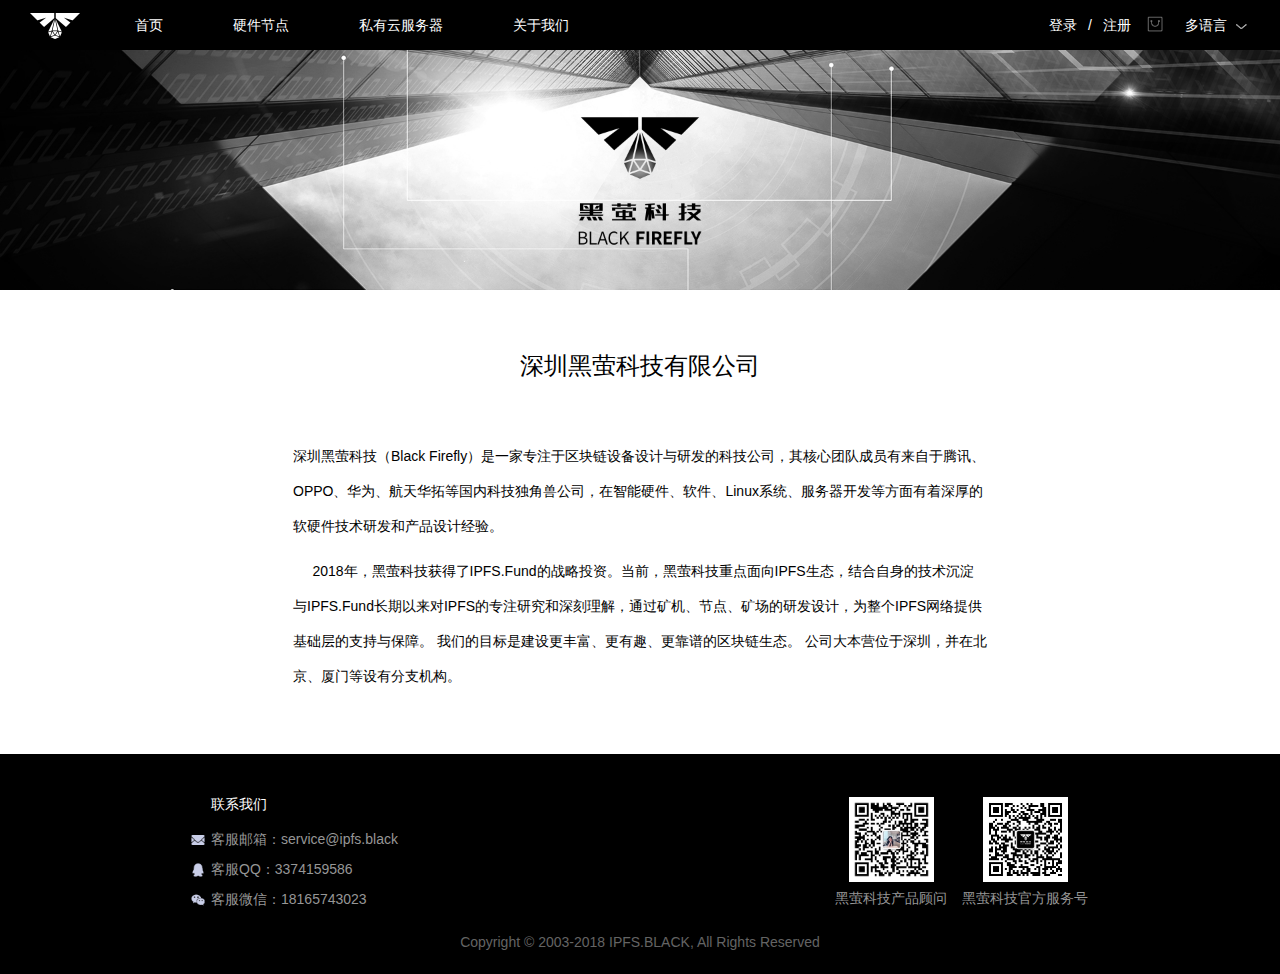
==== aboutus.html @ e0d04f0c "改名字" ====
﻿<!DOCTYPE html>
<html>
<head>
    <meta http-equiv="Content-Type" content="text/html; charset=utf-8" />
    <meta charset="utf-8" />
    <meta name="viewport" content="width=device-width, initial-scale=1.0">
    <title>黑萤科技官方网站-黑萤矿机_家用ipfs矿机_黑萤矿池云节点</title>
    <meta name="description" content="黑萤科技主营黑萤矿机,一款家用ipfs挖矿设备,回本最快的ipfs家用矿机,更有收益更高效率更快的黑萤矿池云节点。" />
    <meta name="keywords" content="家用ipfs矿机,黑萤矿机矿池云节点,黑萤科技" />
    <script src="/msite.baidu.com/sdk/c.js?appid=1606493384976605"></script>
    <link rel="canonical" href="http://172.31.35.167:81/heiyingkeji" />
    <link href="Content/css/style.css" rel="stylesheet" />
    <link href="Content/js/layui/css/layui.css" rel="stylesheet" />
    <script src="Content/js/jquery-1.11.0.min.js"></script>
    <script src="Content/js/jquery.SuperSlide.2.1.2.js"></script>
    <script src="Content/js/common.js"></script>
    <script src="Content/js/layui/lay/dest/layui.all.js"></script>
	<script src="Content/js/dict.js"></script>
</head>
<body>
    <div class="header">
    	
    </div>
    


<div class="banner">
    <img src="Content/img/about_new.jpg" width="100%" />
</div>
<div class="about">  
    <div class="title">深圳黑萤科技有限公司</div>
    <div class="text">
        <p>深圳黑萤科技（Black Firefly）是一家专注于区块链设备设计与研发的科技公司，其核心团队成员有来自于腾讯、OPPO、华为、航天华拓等国内科技独角兽公司，在智能硬件、软件、Linux系统、服务器开发等方面有着深厚的软硬件技术研发和产品设计经验。</p>
        <p style="margin-top:10px;">
            &nbsp;&nbsp;&nbsp;&nbsp; 2018年，黑萤科技获得了IPFS.Fund的战略投资。当前，黑萤科技重点面向IPFS生态，结合自身的技术沉淀与IPFS.Fund长期以来对IPFS的专注研究和深刻理解，通过矿机、节点、矿场的研发设计，为整个IPFS网络提供基础层的支持与保障。
            我们的目标是建设更丰富、更有趣、更靠谱的区块链生态。
            公司大本营位于深圳，并在北京、厦门等设有分支机构。
        </p>
    </div>
</div>


    <div class="footer">
        
    </div>
    
    <script>
    	$(function(){
        	$(".header").load("header.html");
        	$(".footer").load("footer.html");			
    	});
		window.onload = function() {
			$(".selected").removeClass("selected");
			$(".nav6").addClass("selected")
		}
	</script>

    <script>
        $(function () {
            //根據cookie切換語言種類
            if (getCookie("somoveLanguage") == "en") {
                var resultTop = setEnglish($(".header").html());
                $(".header").html(resultTop);
                $(".top-mg-ul").css("margin-left", "107px");
                $(".theme-register").css("width", "60px");
                $(".header .link ul li").css("margin-left", "28px");
                $(".nav-content-right").css("margin-right", "102px");
                $(".fixed_nva").css("left", "32px");

                var resultFooter = setEnglish($(".footer").html());
                $(".footer").html(resultFooter);
            }

            if (getCookie("somoveLanguage") == "tw") {
                var result = setFanti($(".header").html());
                $(".header").html(result);

                var resultFooter = setFanti($(".footer").html());
                $(".footer").html(resultFooter);
            }

            if (userId != null) {
                $('.top-mg-ul').hide();
                $('.top-mg-user').show();
                $('.top-mg-user .username').text(userName.substr(0,6));
            }

            //注册
            $('.btn-register').click(function () {
                var param = {};
                var account = $('#register_phone').val();
                var code = $('#register_code').val();
                if (account == '') {
                    layer.alert('请输入手机号/邮箱地址！', { icon: 2 });
                    return;
                }
                if (code == '') {
                    layer.alert('请输入验证码', { icon: 2 });
                    return;
                }
                var regMobile = /^1[23456789]\d{9}$/;
                var regEmail=/^[a-zA-Z0-9_.-]+@[a-zA-Z0-9-]+(\.[a-zA-Z0-9-]+)*\.[a-zA-Z0-9]{2,6}$/;
                var reg = /[@]/gi;
                if (reg.test(account)) {
                    if (!regEmail.test(account)) {
                        layer.alert('请输入正确的邮箱', { icon: 2 });
                        return;
                    }
                    param.phone = "";
                    param.email = account;
                } else {
                    if (!regMobile.test(account)) {
                        layer.alert('请输入正确的手机号', { icon: 2 });
                        return;
                    }
                    param.phone = account;
                    param.email = "";
                }

                param.code = code;
                $.ajax({
                    type: "POST",
                    url: "Account/Register",
                    data: param,
                    cache: false,
                    dataType: "json",
                    success: function (msg) {
                        if (msg.code == 0) {
                            window.location.reload();
                        }
                        else {
                            alert(msg.msg);
                        }

                    },
                    error: function () {
                        layer.alert('注册失败', { icon: 2 });
                    }
                });
            });

            //登录
            $('.btn-login').click(function () {
                var param = {};
                var account = $('#login_phone').val();
                var code = $('#login_code').val();
                param.code = code;
                if (account == '') {
                    layer.alert('请输入手机号//邮箱地址！', { icon: 2 });
                    return;
                }
                if (code == '') {
                    layer.alert('请输入验证码', { icon: 2 });
                    return;
                }
                var regMobile = /^1[23456789]\d{9}$/;
                var regEmail = /^[a-zA-Z0-9_.-]+@[a-zA-Z0-9-]+(\.[a-zA-Z0-9-]+)*\.[a-zA-Z0-9]{2,6}$/;
                var reg = /[@]/gi;
                if (reg.test(account)) {
                    if (!regEmail.test(account)) {
                        layer.alert('请输入正确的邮箱', { icon: 2 });
                        return;
                    }
                    param.phone = "";
                    param.email = account;
                } else {
                    if (!regMobile.test(account)) {
                        layer.alert('请输入正确的手机号', { icon: 2 });
                        return;
                    }
                    param.phone = account;
                    param.email = "";
                }

                $.ajax({
                    type: "POST",
                    url: "Account/Login",
                    data: param,
                    cache: false,
                    dataType: "json",
                    beforeSend: function () {
                        $(this).val("登陆中...");
                        $(this).attr("disabled", true);
                    },
                    success: function (msg) {
                        if (msg.code == 0) {
                            window.location.reload();
                        } else {
                            layer.alert(msg.msg, { icon: 2 });
                        }
                    },
                    complete: function (XMLHttpRequest, textStatus) {
                        $(this).val("登录");
                        $(this).attr("disabled", false);
                    },
                    error: function () {
                        layer.alert('登陆失败！', { icon: 2 });
                    }
                });
            });

            //退出登录
            $('.out_login').click(function () {
                $.ajax({
                    type: "POST",
                    url: "Account/outLogin",
                    cache: false,
                    dataType: "json",
                    success: function (msg) {
                        if (msg.code == 0) {
                            window.location.href = "Home/Index";
                        }
                    }
                });
            });

            //购物车列表
            if (userId != null) {
                //$.ajax({
                //    type: "GET",
                //    url: interfaceURL + "shopOrderApp/getShoppingcart.action?userId=" + userId + "",
                //    contentType: 'application/json',
                //    async: false,
                //    success: function (msg) {
                //        if (msg.error == 0) {
                //            if (msg.orderList.length > 0) {
                //                $('.user_cart_number').show();
                //                $('.user_cart_number').html(msg.orderList.length);
                //            }
                //            else {
                //                $('.user_cart_number').hide();
                //            }
                //        }
                //        else {
                //            alert(msg.msg);
                //        }
                //    }
                //});
            }

            //购物车
            $('.top-cart').click(function () {
                if (userId == null) {
                    show_login();
                    return;
                }
                else {
                    window.location.href = "Account/cart";
                }
            });
        });

        //切换语言
        function changeLanguage(v) {
            window.location.reload();
            delCookie("somoveLanguage");
            setCookie("somoveLanguage", v);
            if (v == "en") {
                var resultTop = setEnglish($(".header").html());
                $(".header").html(resultTop);
                $(".top-mg-ul").css("margin-left", "107px");
                $(".theme-register").css("width", "60px");
                $(".header .link ul li").css("margin-left", "28px");
                $(".nav-content-right").css("margin-right", "102px");
                $(".fixed_nva").css("left", "32px");

                var resultFooter = setEnglish($(".footer").html());
                $(".footer").html(resultFooter);
            }

            if (v == "tw"){
                var result = setFanti($(".header").html());
                $(".header").html(result);

                var resultFooter = setFanti($(".footer").html());
                $(".footer").html(resultFooter);
            }
        }

        //百度链接自动推送
        (function () {
            var bp = document.createElement('script');
            var curProtocol = window.location.protocol.split(':')[0];
            if (curProtocol === 'https') {
                bp.src = 'https://zz.bdstatic.com/linksubmit/push.js';
            }
            else {
                bp.src = 'http://push.zhanzhang.baidu.com/push.js';
            }
            var s = document.getElementsByTagName("script")[0];
            s.parentNode.insertBefore(bp, s);
        })();

        //百度统计
        var _hmt = _hmt || [];
        (function () {
            var hm = document.createElement("script");
            hm.src = "https://hm.baidu.com/hm.js?104bbb1b3c21ed9a5f0a7957e2a374b6";
            var s = document.getElementsByTagName("script")[0];
            s.parentNode.insertBefore(hm, s);
        })();
    </script>
</body>
</html>
---- Content/css/style.css ----
﻿body,h1,h2,p,ul,ol,form,input,textarea,select,td,th,dl,dd,dt,div,li,span,a,p {margin: 0; padding: 0;}
li {list-style: none;}
* {transition: color .3s, background .3s; -webkit-transition: color .3s, background .3s; box-sizing: border-box;}
a {text-decoration: none;}
body {font-size: 14px; font-family: MicrosoftYaHei; word-break: break-all; color: #000; background-color:#fff;}

/*顶部样式*/
.header{width: 100%; min-width: 1220px; height: 50px;line-height: 50px; background-color: #000; filter:Alpha(opacity=70); /*position: fixed; top: 0; left: 0;*/ z-index: 9;}
.header .info{width: 1220px; margin: auto; position:relative;}
.header .logo{line-height: 26px; margin-top:12px; float: left !important;}
.header .logo img{width: 50px;height:26px; }
.header .link ul{margin-bottom: 0; float: left !important;}
.header .link ul li{float: left; font-size: 14px; margin-left: 40px; position: relative;}
.header .link ul li a{height: 50px; padding: 0 15px; color: #fff; text-decoration: none; display: block;}
.header .link ul li a:hover{color: #959595;}
.header .link ul li a.selected{color: #fff; /*background-color:#128EF9;*/ border-bottom: 2px solid #fff;height: 45px;}
.header .link ul li .fff{color: #fff;padding-left: 5px;padding-right: 5px;}
.header .link ul li .fixed_nva{background-color: rgba(23,27,42,1)!important;background-color: #000; position: absolute; top: 47px; left: 0; z-index: 1; display: none;}
.header .link ul li .fixed_nva a{width: 84px; height: 40px; line-height: 40px; padding: 0 14px; text-align: center;}
.header .link ul li.fixed_li:hover .fixed_nva{display: block;}


.nav-content-right{width: 250px; float: right !important;/*margin-right:115px;*/margin-right:87px;}
.nav-content-right .show_search{float: left;}
.nav-content-right input[type=text]{width: 180px; height:25px; margin-left: 5px; border:0; font-size: 14px; float: left;}
.nav-content-right input[type=text]:focus {outline: none;}
.nav-content-right input[type=button]{ color:#fff; font-size:16px; float:right; border:0; width:30px; height:25px; cursor:pointer; background: url(../img/search_iocn.png) no-repeat center; }
.nav-content-right input[type=button]:focus {outline: none;}
.nav-content-right .faq-search{width: 220px; margin-top: 36px; border:1px solid #ccc; -webkit-border-radius: 10px; position: relative; float: left;}

.nav-content-right .faq-like .top-mg-ul{list-style:none;font-size:14px; text-decoration:none;margin-left:130px;}
.nav-content-right .faq-like .top-mg-ul li{font-size: 14px; float:left; }
.nav-content-right .faq-like .top-mg-ul li a:hover,.top-msg a:hover{ color:#128EF9; }
.nav-content-right .faq-like .top-login a{display:block; text-align:center; line-height:50px; width:40px; color:#fff; cursor:pointer;}
.nav-content-right .faq-like .top-register a{display:block; text-align:center; line-height:50px; width:40px;color:#fff; cursor:pointer;}
.nav-content-right .faq-like .top-register a:hover,.top-login a:hover{color:#128EF9;}
.nav-content-right .faq-like .top-order{ display:none;}
.nav-content-right .faq-like .top-mg-user{margin: 0 10px; list-style:none;font-size:14px; text-decoration:none; display: none;margin-left:100px;}
.nav-content-right .faq-like .top-mg-user li{ line-height: 50px; font-size: 14px; float:left; }
.nav-content-right .faq-like .top-user{text-align:center; cursor:pointer;}
.nav-content-right .faq-like .top-mg-user li img{width: 24px; margin-right: 10px; vertical-align: middle;}
.nav-content-right .faq-like .top-mg-user li a{ color: #fff;}
.nav-content-right .faq-like .top-mg-user li .jt{width: 19px; height: 19px; float: right; margin-top: 15px; margin-left: 5px; background: url(../img/top-jt-b.png); position: relative;}
.nav-content-right .faq-like .top-mg-user li .jt .out_login{width: 80px; padding-top: 5px; background-color:#000;color:#fff; position: absolute; top: 20px; left: -30px; cursor: pointer; display: none;}
.nav-content-right .faq-like .top-mg-user li .jt:hover .out_login{display: block;}
/*.nav-content-right .faq-like .top-mg-user li .jt .out_login:hover{background-color:#f2f2f2;}*/

.nav-content-right .faq-like .top-mg-cart{list-style:none; text-decoration:none; float: right;}
.nav-content-right .faq-like .top-mg-cart li{line-height: 50px; cursor: pointer; position: relative;}
.nav-content-right .faq-like .top-mg-cart img{vertical-align: middle;margin-top:-4px;}
.nav-content-right .faq-like .top-mg-cart li .user_cart_number{ display: none; width: 20px; line-height: 20px; color: #fff; font-size:12px; text-align:center; background: url(../img/cart_number.png) no-repeat center; background-size: 20px 20px; position:absolute; top: 10px; right: -10px;}

.header .top-language {position:absolute;right:0px;}
.header .top-language .language-box{color:#fff;font-size:14px;}
.header .top-language:hover dl.down-menu{display: block;}
.header .top-language .down-menu{position: absolute;display: none;top: 50px;right:-3px;line-height: 20px;padding: 5px 0;box-shadow: 0 2px 4px rgba(0,0,0,.12);border: 1px solid #d2d2d2;background-color: #fff;z-index: 100;border-radius: 5px;white-space: nowrap;}
.header .top-language .down-menu a {display: block;padding: 0 10px;transition: all .3s;-webkit-transition: all .3s;}

/*底部样式*/
.footer{width: 100%; min-width: 1220px; background: #000000;height:220px;overflow: hidden;}
.footer .contact{ width: 900px; margin: auto;overflow:hidden; }
.footer .contact ul.contact_text{ width: 50%;margin-top:30px;float:left;}
.footer .contact ul.contact_text li {line-height: 30px;}
.footer .contact ul.contact_text li a {color: #969696;font-size: 14px;margin-left:5px;}
.footer .contact ul.contact_text li.t {font-size: 14px;color: #fff;line-height:40px;margin-left:21px;}
.footer .contact .contact_img {float: right;margin-top:43px;}
.footer .contact ul.contact_img li {width: 130px;display: inline-table;text-align: center;}
.footer .contact ul.contact_img li .inblock {width: 85px;}
.footer .contact ul.contact_img li .text {margin-top: 8px;font-size: 14px;color: #969696;}
.footer .copy_text {margin: 20px auto auto auto;text-align: center;}
.footer .copy_text .text {font-size: 14px;color:#646464;}


/*返回顶部按钮*/
.btn-top{position:fixed;bottom:10%;right:5px;z-index:999; cursor: pointer;}
.btn-top img{width: 100px;}

/*首页*/
.index {width:100%;min-width:1220px; margin: auto; }
.index .black_bfos{width:100%;min-width:1220px; background-color:#141517; color:#fff;}
.index .black_bfos .bfos_title{ text-align:center;font-size:28px;font-weight:bold; padding-top: 48px;}
.index .black_bfos .bfos_info{ text-align:center;font-size:18px;font-weight:bold;color:#bbb;width:100%;margin-top: 7px;}
.index .black_bfos .bfos_desc{text-align:center;margin-top:17px;}
.index .black_bfos .bfos_desc ul{display:inline-block;}
.index .black_bfos .bfos_desc ul li{float:left;font-size:16px;padding: 0px 15px; }
.index .black_bfos .bfos_desc ul li+li{border-left:1px solid #fff; }
.index .black_bfos .bfos_buy{text-align:center;margin-top:20px;}
.index .black_bfos .bfos_buy .bttn{display:inline-block;width:100px;height:36px;line-height:36px;border-radius:4px;border:1px solid #fff;font-size:16px;color:#fff;cursor:pointer;}
.index .black_bfos .bfos_buy .bttn:hover{color:#000;background:#fff;}
.index .black_bfos .bfos_pic{text-align:center;}
.index .black_bfos .bfos_pic img{width: 520px; border-radius:50%;}

.index .black_ms{width:100%;min-width:1220px;}
.index .black_ms .ms_title{ text-align:center;font-size:26px;font-weight:bold;margin-top:48px;}
.index .black_ms .ms_info{ text-align:center;font-size:18px;font-weight:bold;color:#666;width:100%;margin-top: 7px;}
.index .black_ms .ms_desc{text-align:center;margin-top:17px;}
.index .black_ms .ms_desc ul{display:inline-block;}
.index .black_ms .ms_desc ul li{float:left;font-size:16px;padding: 0px 15px; }
.index .black_ms .ms_desc ul li+li{border-left:1px solid #000000; }
.index .black_ms .ms_buy{text-align:center;margin-top:20px;}
.index .black_ms .ms_buy .bttn{display:inline-block;width:100px;height:36px;line-height:36px;border-radius:4px;border:1px solid #0094f3;font-size:16px;color:#0094f3;cursor:pointer;}
.index .black_ms .ms_buy .bttn:hover{color:#fff;background:#0094f3;}
.index .black_ms .ms_pic{text-align:center;margin-top:18px;}
.index .black_ms .ms_pic img{border-radius:50%;}

.index .black_introduce{width:100%;min-width:1220px;overflow:hidden;position:relative; background-color:#141517;}
.index .black_introduce .box_img{width:100%; margin-top: 40px;}
.index .black_introduce .black_introduce_box{width: 100%; margin:0 auto;position:absolute;top:0}
.index .black_introduce .black_introduce_box .introduce_title{ text-align:center;font-size:26px;font-weight:bold;color:#fff;width:100%;margin-top: 40px;}
.index .black_introduce .black_introduce_box .introduce_info{ text-align:center;font-size:20px;font-weight:bold;color:#fff;width:100%;margin-top: 5px;}
.index .black_introduce .black_introduce_box .introduce_desc{text-align:center;width:100%;margin-top: 25px;}
.index .black_introduce .black_introduce_box .introduce_desc ul{display:inline-block;}
.index .black_introduce .black_introduce_box .introduce_desc ul li{float:left;font-size:16px;padding: 0px 15px;color:#fff; }
.index .black_introduce .black_introduce_box .introduce_desc ul li+li{border-left:1px solid #fff;}
.index .black_introduce .black_introduce_box .introduce_buy{text-align:center;width:100%;margin-top: 25px;}
.index .black_introduce .black_introduce_box .introduce_buy .bttn{display:inline-block;width:100px;height:36px;line-height:36px;border-radius:4px;border:1px solid #fff;font-size:16px;color:#fff;cursor:pointer;}
.index .black_introduce .black_introduce_box .introduce_buy .bttn:hover{background:#fff;color:#000;}

.black_news{width:100%;min-width:1220px;background:#F5F5F5;padding-bottom: 30px;}
.black_news ul{margin:auto;width:900px;overflow:hidden;padding-bottom:20px;}
.black_news ul li {margin-top:50px;float:left;}
.black_news ul li.marginleft{margin-left:60px;}
.black_news ul li:hover {box-shadow: 0px 10px 10px #dfdfdf;}
.black_news ul li p{width:260px;padding:10px;background:#fff;height:60px;}
.black_news .more{text-align: center;height: 70px;width: 70px;line-height: 70px;margin: 0 auto;display: block;border: 1px solid #646464;border-radius: 50%;margin-top: 30px;color: #646464;cursor:pointer;}


/*算力*/
.introduce{width: 100%; height: 65px; background: #FFFFFF; box-shadow: 0 2px 4px 0 rgba(0,0,0,0.11);}
.introduce .info_put{width: 1220px; line-height: 65px; margin: auto; overflow: hidden;}
.introduce .info_put .title{font-size: 14px; color: #333333; float: left;}
.introduce .info_put .a-li{float: right;}
.introduce .info_put .a-li a{font-size: 14px; color: #333333;}
.introduce .info_put .a-li a+a{margin-left: 20px;}
.introduce .info_put .a-li a:hover{color: #128EF9;}

.calculation{width: 1220px; margin: 25px auto; overflow: hidden;}
.calculation .describe{}
.calculation .describe .describe_img{width: 400px; float: left;position:relative;}
.calculation .describe .describe_img .txt_img{width: 100%; height: 100%;}
.calculation .describe .describe_img .select_top{position: absolute;left: 27px;top: 408px;}
.calculation .describe .describe_img ul {margin-top:15px;}
.calculation .describe .describe_img ul li{float:left;cursor:pointer;}
.calculation .describe .describe_img ul li+li{margin-left:15px;}
/*.calculation .describe .describe_img ul li img:hover{border:2px solid #000;}*/
.calculation .describe .describe_info{width: 560px; margin-left: 50px; float: left;}
.calculation .describe .describe_info .txt_title{line-height: 40px; font-size: 24px; color: #1B1B1B;}
.calculation .describe .describe_info .txt_describe{line-height: 30px; color: #999999;}
.calculation .describe .describe_info .time_l{padding: 0 10px; line-height: 32px; /*margin-top: 30px;*/ background-color:#128EF9; color: #FFFFFF; overflow: hidden;}
.calculation .describe .describe_info .time_l .r_t{float: left;}
.calculation .describe .describe_info .time_l .r_li{float: right;}
.calculation .describe .describe_info .time_l .r_li span{padding: 3px 4px; margin: 0 3px; background-color:#443B3B; color:#fff; border-radius: 4px;}
.calculation .describe .describe_info .t_price{line-height: 30px; padding: 10px 25px; background-color:#F3F3F3; overflow: hidden;}
.calculation .describe .describe_info .t_price .price{font-size: 12px;}
.calculation .describe .describe_info .t_price .price .span{font-size: 14px; color: #151515;}
.calculation .describe .describe_info .t_price .price .t_lt{font-size: 12px; color: #727272; width: 60px; display: block; float: left;}
.calculation .describe .describe_info .t_price .price .o_price_text{text-decoration:line-through;}

.calculation .describe .describe_info .t_type{ line-height: 36px; margin-top: 20px; padding: 0 25px; overflow: hidden;color:#727272;}
.calculation .describe .describe_info .t_type .t_lt{font-size: 12px; color: #727272; width: 80px; display: block; float: left;}
.calculation .describe .describe_info .t_type .t_select{display:block;width:150px;height:40px;float:left;color:#000;font-weight:bold;text-align:center;background:url(../img/select_new.png) no-repeat center;cursor:pointer;background-size:150px 40px;border:none;}

.calculation .describe .describe_info .t_number{ line-height: 36px; margin-top: 20px; padding: 0 25px; overflow: hidden;}
.calculation .describe .describe_info .t_number .t_lt{font-size: 12px; color: #727272; width: 80px; display: block; float: left;}
.calculation .describe .describe_info .t_number .number{width: 60px; height: 36px; font-size: 16px; border: 1px solid #E4E4E4; background-color:#f3f3f3; position: relative; float: left;}
.calculation .describe .describe_info .gw_num{width: 110px;line-height: 26px;overflow: hidden;float:left;margin-top:3px;}
.calculation .describe .describe_info .gw_num em{display: block;height: 26px;width: 26px;float: left;color: #7A7979;text-align: center;cursor: pointer;background-color:#D2D2D2;}
.calculation .describe .describe_info .gw_num .num{display: block;float: left;text-align: center;width: 58px;font-style: normal;font-size: 14px;line-height: 24px;border:0;border-top: 1px solid #D2D2D2;border-bottom: 1px solid #D2D2D2;}
.calculation .describe .describe_info .gw_num em.add{float: right;border-right: 0;}
.calculation .describe .describe_info .t_number .t_misit{margin-left: 30px; font-size: 14px; display: inline-flex; color: #969696; float: left;}
.calculation .describe .describe_info .t_total{line-height: 30px; margin-top: 20px; padding: 10px 25px; font-size: 18px; color:#FF3431; overflow: hidden;}
.calculation .describe .describe_info .t_total .t_lt{font-size: 12px; color: #727272; width: 80px; display: block; float: left;}
.calculation .describe .describe_info .t_check{line-height: 30px; padding: 10px 25px; font-size: 12px; color:#999; overflow: hidden;}
.calculation .describe .describe_info .t_check .t_lt{ font-size: 12px; color: #727272; width: 80px; display: block; float: left;}
.calculation .describe .describe_info .t_check a{color:#999;}
.calculation .describe .describe_info .t_subbttn{ margin-top: 14px;}
.calculation .describe .describe_info .t_subbttn .bttn{width: 200px; height: 50px; line-height: 50px; text-align: center; display: block; font-size: 16px; color:#fff; background-color:#000000;cursor: pointer;}
.calculation .describe .describe_info .t_subbttn .no_bttn{width: 200px; line-height: 50px; text-align: center; display: block; font-size: 16px; color:#fff; background-color:#d7d7d7;cursor: pointer;}

.calculation .describe .describe_other{width: 190px; margin-left: 20px; float: left;border-left:1px solid #E6E6E6;height:485px;}
.calculation .describe .describe_other .o_title1{padding-bottom: 10px;text-align:center;font-size:14px;color:#969696;}
.calculation .describe .describe_other .o_img{text-align:center;}
.calculation .describe .describe_other .o_title2{line-height:40px;height:40px;text-align:center;font-size:14px;color:#000000;}

.calculation_info{width: 100%; margin-top: 30px; padding:0px 0 30px 0; background-color:#fff; overflow: hidden;}
.calculation_info .title{width: 1220px; line-height: 50px; margin: 20px auto auto auto; font-size: 18px; color:#333;}
.calculation_info .content{width: 1220px; margin: auto; padding:10px 15px; line-height: 30px; background-color:#fff;}
.calculation_info .content .li{line-height: 25px; color:#999; font-size:12px;}

/*底部悬浮购买框*/
.fixed_purchase{width: 100%; min-width: 1220px; line-height: 70px; font-size: 18px; background-color: #fff; position: fixed; bottom: 0px; left: 0; display: none;}
.fixed_purchase .goods_name{width: 35%; text-align: center; float: left;}
.fixed_purchase .goods_number{width: 15%; text-align: left; float: left;}
.fixed_purchase .goods_total{padding: 0 30px; text-align: center; float: right;}
.fixed_purchase .goods_total .bttn{padding: 12px 35px; margin-left: 25px; text-align: center; font-size: 16px; color:#fff; background-color:#128EF9;border-radius: 5px; cursor: pointer;}

/*ipfs*/
.ipfs {width:1220px; margin: 25px auto 60px auto;}
.ipfs .ipfs_entries{background-color:#fff; overflow: hidden;}
.ipfs .ipfs_entries .left{width: 920px; float: left;}
.ipfs .ipfs_entries .left .article_list .list li{overflow: hidden;}
.ipfs .ipfs_entries .left .article_list .list li+li{padding-top: 40px;}
.ipfs .ipfs_entries .left .article_list .list li:hover{ background-color:#f2f2f2;}
.ipfs .ipfs_entries .left .article_list .list li .sl{display: block; width: 100%; height: 100%;}
.ipfs .ipfs_entries .left .article_list .list li .pull-left{float: left !important;}  
.ipfs .ipfs_entries .left .article_list .list li .pull-left .article_img{width: 280px; height: 170px;}
.ipfs .ipfs_entries .left .article_list .list li .art{width: 640px; font-size: 18px; padding-left: 25px;}
.ipfs .ipfs_entries .left .article_list .list li .art h4{line-height: 30px; margin-top: 0; color: #3A4058; margin-bottom: 20px; font-size: 18px;}
.ipfs .ipfs_entries .left .article_list .list li .art .con{height: 75px; color: #999; line-height: 25px; margin-bottom: 20px; font-size: 14px; display: -webkit-box; -webkit-box-orient: vertical; -webkit-line-clamp: 3; overflow: hidden;}
.ipfs .ipfs_entries .left .article_list .list li .art .user{color: #999; font-size: 14px;}
.ipfs .ipfs_entries .right{width: 280px; margin-left:20px; float: left;}
.ipfs .ipfs_entries .right .list a{display: block;}
.ipfs .ipfs_entries .right .list a+a{display: block; margin-top: 15px;}
.ipfs .ipfs_entries .right .list .advertisement_img{width: 280px; height: 280px;}

/*新闻详情*/
.ipfs_info{width: 1220px; margin: 35px auto 55px auto; background-color:#fff; padding: 30px 20px;}
.ipfs_info .article .title{width: 100%; text-align: center; font-size: 32px; color: #333;}
.ipfs_info .article .text{width: 100%; line-height: 28px; margin: 30px auto auto auto; padding: 15px 0; font-size: 14px; color: #333; border-top: 1px solid #d7d7d7; border-bottom: 1px solid #d7d7d7; overflow: hidden; position: relative;}
.ipfs_info .article .text .t_time{margin-right: 10px; color: #939393; vertical-align: middle; float: left;}
.ipfs_info .article .text .t_share{float: right;}
.ipfs_info .article .text .t_share .more-share{ line-height: 24px; font-size: 14px;  padding-left:0; float: left; background: initial;}
.ipfs_info .article .text .t_share .more-share img{ margin-right: 5px; vertical-align: middle;}
.ipfs_info .article .text .t_share:hover .more-share-hover{display: block;}
.ipfs_info .article .text .t_share .more-share-hover{display: block;}
.ipfs_info .article .text .t_share .more-share-hover .share-item-icon{width: 30px; height: 30px; margin: 0; padding: 0 20px; display: block; float: left;}
.ipfs_info .article .text .t_share .more-share-hover .weixin-share{background: url(../img/weixin-share.png) no-repeat center;}
.ipfs_info .article .text .t_share .more-share-hover .xinlang-share{background: url(../img/xinlang-share.png) no-repeat center;}
.ipfs_info .article .text .t_share .more-share-hover .qq-share{background: url(../img/qq-share.png) no-repeat center;}
.ipfs_info .article .text .t_share .more-share-hover .tqq-share{background: url(../img/tqq-share.png) no-repeat center;}
.ipfs_info .article .content{padding: 30px 0; color: #666; font-size: 12px; line-height: 25px; overflow: hidden;}

/*---------最新推荐---------*/
.ipfs_info .groom_article{width:100%; margin-bottom: 60px; padding-top: 84px; overflow: hidden;}
.ipfs_info .groom_article .groom_title{ color: #333; font-size: 18px;}
.ipfs_info .groom_article .groom_list{margin-top: 15px; padding-top: 15px; border-top:1px solid #D7D7D7;}
.ipfs_info .groom_article .groom_list li{width: 366px;  height: 200px; overflow: hidden; float: left; border-radius: 5px; position: relative;}
.ipfs_info .groom_article .groom_list li+li{margin-left: 40px;}
.ipfs_info .groom_article .groom_list li img{width: 100%; height: 200px; transition: all 0.6s;}
.ipfs_info .groom_article .groom_list li:hover img{ transform: scale(1.1);}
.ipfs_info .groom_article .groom_list li a.text{text-align: center;}
.ipfs_info .groom_article .groom_list li a.text{width: 100%;height: 46px; padding: 0 20px; background-color: rgba(36,36,36,0.6); font-size: 16px; color: #FFFFFF; position: absolute; top: 154px; left: 0; line-height: 46px; overflow: hidden; text-overflow: ellipsis; white-space: nowrap;}


/*我的收益*/
.profit {width:100%; min-width:1220px; padding-bottom: 50px; background-color:#f3f3f3;}
.profit .title{width:1220px; margin: auto; line-height: 35px; font-size: 12px; color: #666666;}
.profit .title a{color: #666666;}
.profit .profit_info{width:1220px; margin: auto; padding: 30px 60px; background-color:#fff; overflow: hidden;}
.profit .profit_info .list{line-height: 25px; overflow: hidden;}
.profit .profit_info .list+.list{margin-top: 20px;}
.profit .profit_info .list .name{overflow: hidden;}
.profit .profit_info .list .name span{ font-size: 20px; color:#666; float: left;}
.profit .profit_info .list .name a{color:#666; float: right;}
.profit .profit_info .list .info_list{ margin-top: 25px; overflow: hidden;}
.profit .profit_info .list .info_list .li{width: 326px; height: 90px; padding:5px 15px; float: left; list-style: none; margin-right: 60px; margin-bottom: 50px; background-color:#128EF9; color:#fff; border-radius: 5px;}
.profit .profit_info .list .info_list .li:nth-child(3n){margin-right: 0;}
.profit .profit_info .list .info_list .li .li_n{line-height: 30px; text-align: left;}
.profit .profit_info .list .info_list .li .li_v{font-size: 30px; text-align: center;}


/*个人中心*/
.personal {width:100%; min-width:1220px; padding-bottom: 50px; background-color:#f3f3f3;}
.personal .title{width:1220px; margin: auto; line-height: 35px; font-size: 12px; color: #666666;}
.personal .title a{color: #666666;}
.personal .personal_info{width:1220px; margin: auto; overflow: hidden;}
.personal .personal_info .left{width: 250px; padding: 20px 30px; background-color:#fff; float: left;}
.personal .personal_info .left .title{margin: 0; font-size: 16px; color:#333;}
.personal .personal_info .left .info_list{margin-top: 20px; overflow: hidden;}
.personal .personal_info .left .info_list .li{line-height: 35px;}
.personal .personal_info .left .info_list .li a{display: block; color:#151515;}
.personal .personal_info .left .info_list .li a:hover{color: #128EF9;}
.personal .personal_info .left .info_list .li.onselected a{color: #128EF9;}
.personal .personal_info .right{width: 940px; padding: 20px 30px 50px 30px; margin-left: 25px; background-color:#fff; float: left;}
.personal .personal_info .right .title{line-height: 68px; margin: 0; font-size: 30px; color:#666;}
.personal .personal_info .right .subtitle{line-height: 58px; margin: 0; font-size: 16px; color:#666; border-bottom: 1px solid #d7d7d7;}
.personal .personal_info .right .prompt{ line-height: 25px; color:Red; margin-bottom: 20px;}
.personal .personal_info .right .info_list{overflow: hidden;}
.personal .personal_info .right .info_list .li{line-height: 75px; border-bottom: 1px solid #d7d7d7; overflow: hidden;}
.personal .personal_info .right .info_list .li .icon{width: 24px; margin-top: 29px; float: left;}
.personal .personal_info .right .info_list .li .name{margin-left: 20px; font-size: 16px; color:#333; vertical-align: middle;}
.personal .personal_info .right .info_list .li .edit{width: 20px; vertical-align: middle;}
.personal .personal_info .right .info_list .li .bttn{width: 100px; height: 38px; line-height: 38px; margin-top: 20px; text-align: center; border: 1px solid #d7d7d7; border-radius: 5px; cursor: pointer; float: right;}
.personal .personal_info .right .info_list .li .bttn:hover{background-color:#128EF9; color:#fff; border: 1px solid #128EF9;}
.personal .personal_info .right .info_list .li .address{margin-left: 20px; padding: 15px 0; float: left;}
.personal .personal_info .right .info_list .li .address .t_n{line-height: 20px; font-size: 16px;}
.personal .personal_info .right .info_list .li .address .t_x{width: 600px; line-height: 30px; color:#999; display: -webkit-box; -webkit-box-orient: vertical; -webkit-line-clamp: 2; overflow: hidden;}

.personal .personal_info .right .info_list .li .list{width:125px; float: left;}
.personal .personal_info .right .info_list .li .list.two{width:755px; float: right;}
.personal .personal_info .right .info_list .li .two+.two{line-height: 45px;}
.personal .personal_info .right .info_list .li .two+.two .bttn{ margin-top: 5px;}

.personal .personal_info .right .insert_addresse{padding: 10px 0 10px 20px;}
.personal .personal_info .right .insert_addresse a{color: #128EF9; cursor: pointer;}

/*我的订单*/
.personal .personal_info .right .order_info{padding: 20px 25px; background-color:#128EF9; color:#fff; border-radius: 5px;}
.personal .personal_info .right .order_info .o_tl{ line-height: 30px;}
.personal .personal_info .right .order_info .o_inf{margin-top: 10px;}
.personal .personal_info .right .order_info .o_inf .val_l{font-size: 36px;}
.personal .personal_info .right .order_info .o_inf .val_t{margin-left: 20px; font-size: 20px; vertical-align: top;}
.personal .personal_info .right .order_info .o_inf .val_t .totalNumber{margin-left: 20px; font-size: 20px; vertical-align: top;}
.personal .personal_info .right .order_info .o_inf .icon{margin-left: 20px; margin-top: 4px; vertical-align: top;}
.personal .personal_info .right .order_info .o_inf .val_i{position: relative; cursor: pointer;}
.personal .personal_info .right .order_info .o_inf .output{width: 120px; padding: 5px 5px 10px 5px; display: none; text-align: left; color:#128EF9; background: url(../img/b1_02.png) no-repeat; background-size: 100% 100%; position: absolute; top: -55px; left: 15px;}
.personal .personal_info .right .order_info .o_inf .val_i:hover .output{display: block;}
.personal .personal_info .right .record_title{ line-height: 58px; margin-top: 30px; font-size: 16px; color:#666;}
.personal .personal_info .right .record_title span{float: right; color:red; font-size: 14px;}
.personal .personal_info .right .order_list{width: 100%; text-align: center; border:none; border-radius: 5px; overflow: hidden;}
.personal .personal_info .right .order_list tr{height: 45px;}
.personal .personal_info .right .order_list tr td{border:none; }
.personal .personal_info .right .order_list .tou{color: #333; background-color:#F6F6F6;}
.personal .personal_info .right .order_list .li td{color: #666666; border-bottom: 1px solid #d7d7d7;}

/*购物车*/
.cart {width:100%; min-width:1220px; padding-bottom: 50px; background-color:#f3f3f3;}
.cart .title{width:1220px; margin: auto; line-height: 35px; font-size: 12px; color: #666666;}
.cart .title a{color: #666666;}
.cart .cart_info{width: 1220px; margin: auto; padding: 20px 30px 50px 30px; background-color:#fff;}
.cart .cart_info .title{line-height: 68px; margin: 0; font-size: 30px; color:#666;}
.cart .cart_info .subtitle{line-height: 58px; margin: 0; font-size: 16px; color:#666; border-bottom: 1px solid #d7d7d7;}
.cart .cart_info .prompt{ line-height: 25px; color:Red; margin-bottom: 20px;}
.cart .cart_info .info_list{overflow: hidden;}
.cart .cart_info .info_list .li{line-height: 75px; border-bottom: 1px solid #d7d7d7; overflow: hidden;}
.cart .cart_info .info_list .li .icon{width: 24px; margin-top: 29px; float: left;}
.cart .cart_info .info_list .li .name{margin-left: 20px; font-size: 16px; color:#333; vertical-align: middle;}
.cart .cart_info .info_list .li .edit{width: 20px; vertical-align: middle;}
.cart .cart_info .info_list .li .bttn{width: 100px; height: 38px; line-height: 38px; margin-top: 20px; text-align: center; border: 1px solid #d7d7d7; border-radius: 5px; cursor: pointer; float: right;}
.cart .cart_info .info_list .li .bttn:hover{background-color:#128EF9; color:#fff; border: 1px solid #128EF9;}
.cart .cart_info .info_list .li .address{margin-left: 20px; padding: 15px 0; float: left;}
.cart .cart_info .info_list .li .address .t_n{line-height: 20px; font-size: 16px;}
.cart .cart_info .info_list .li .address .t_x{width: 600px; line-height: 30px; color:#999; display: -webkit-box; -webkit-box-orient: vertical; -webkit-line-clamp: 2; overflow: hidden;}
.cart .cart_info .order_info{padding: 20px 25px; background-color:#128EF9; color:#fff; border-radius: 5px;}
.cart .cart_info .order_info .o_tl{ line-height: 30px;}
.cart .cart_info .record_title{ line-height: 58px; margin-top: 30px; font-size: 16px; color:#666;}
.cart .cart_info .record_title span{float: right; color:red; font-size: 14px;}
.cart .cart_info .order_list{width: 100%; margin-bottom: 40px; text-align: center; border:none; border-radius: 5px; overflow: hidden;}
.cart .cart_info .order_list tr{height: 45px;}
.cart .cart_info .order_list tr td{border:none; }
.cart .cart_info .order_list .tou{color: #333; background-color:#F6F6F6;}
.cart .cart_info .order_list .li td{color: #666666; border-bottom: 1px solid #d7d7d7;}
.cart .cart_info .order_list .address td{padding-left:25px; text-align: left; color: #666666; border-bottom: 1px solid #d7d7d7;}
.cart .cart_info .order_list .address td a{padding-left: 40px; color: #128EF9; cursor: pointer;}
.cart .cart_btn{margin: 10px 0; text-align: center;}
.cart .cart_btn .completion{ padding: 8px 20px; font-size: 16px; color:#fff; background-color:#128EF9; border-radius: 5px; cursor: pointer;}
.cart .cart_btn .returns{padding: 8px 20px; margin-left: 25px; font-size: 16px; border: 1px solid #d7d7d7; border-radius: 5px; cursor: pointer;}

.address_list{ max-height: 250px; margin: 20px auto auto auto; text-align:center; overflow: hidden; overflow-y: auto; position: relative;}
.address_list .list{height: 35px; line-height:35px; padding: 0 15px; text-align: left; cursor: pointer;}
.address_list .list:hover{ background-color:#f2f2f2;}
.address_list .list div{width: 99%; overflow: hidden; text-overflow:ellipsis; white-space: nowrap;}


/*登录、注册弹窗*/
.theme-popover-mask{z-index:10000;position:absolute;left:0;top:0;width:100%;height:100%;background:#000;opacity:0.5;filter:alpha(opacity=50);-moz-opacity:0.5;display:none;}
.theme-popover{z-index:999999; position:fixed; top:50%;left:50%; width:400px; padding-bottom: 30px; margin:-180px 0 0 -200px; background-color:#000; display:none; box-shadow:0 0 10px #666;background:#fff;border-radius: 20px;}
.theme-popover .theme-poptit{position:relative; top:0; left:0; height:37px;  padding:6px; border-top-left-radius: 10px; border-top-right-radius: 10px;}
.theme-popover .theme-poptit span{font-size:14px; color: #000;float: left; margin-top: 3px; margin-left: 10px;}
.theme-popover .theme-poptit .close img{float:right; width: 25px; }
.theme-popover .theme-popbod .theme-signin{text-align:left;font-size: 14px;}
.theme-popover .theme-signin .login_contain .logo{margin-bottom: 30px; text-align: center;}
.theme-popover .theme-signin .login_contain  .input{margin: 20px auto auto auto; text-align:center; overflow: hidden; position: relative;}
.theme-popover .theme-signin .login_contain  .input input{width: 85%; height: 40px; line-height: 40px; padding-left: 10px; font-size: 14px; color: #949494;border: 1px solid #d6d6d6; -webkit-border-radius: 5px; }
.theme-popover .theme-signin .login_contain  .input input.get_code{width: 120px; height: 35px; line-height: 35px; padding-left: 0px; border-radius: 0 8px 8px 0px; border: 0; border-left: 1px solid #d6d6d6; background-color: #fff; color: #29AAE3; position: absolute; top: 3px; right: 8%; cursor: pointer;}
.theme-popover .theme-signin .login_contain  .input input.get_code_not{color: #128EF9; cursor: inherit;}
.theme-popover .theme-signin .login_contain  .input img{position: absolute; top: 13px; left: 20px;}
.theme-popover .theme-signin .login_contain .login_btn{margin-top: 30px; text-align: center;}
.theme-popover .theme-signin .login_contain .login_btn input{width: 85%; height: 40px; background-color: #128EF9; border-radius: 5px;line-height: 40px; font-size: 14px; color: #FFFFFF; border: 0; cursor: pointer;}
.theme-popover .theme-signin .login_contain .input input[type=text]:focus {outline: none;}
.theme-popover .theme-signin .login_contain .input input[type=button]:focus {outline: none;}
.theme-popover .theme-signin .login_contain .tishi{ padding: 10px 0 0 0; color: #CCCCCC; text-align: center;}
.theme-popover .theme-signin .login_contain .forgetpwd{width: 85%; margin: 10px auto auto auto; text-align: center; position: relative;}
.theme-popover .theme-signin .login_contain .forgetpwd a{ height: 40px; border: 1px solid #128EF9; border-radius: 5px; line-height: 40px; font-size: 14px; color: #128EF9; display: block; cursor: pointer;}

/*修改个人信息弹窗*/
.modify-popover-mask{z-index:10000;position:absolute;left:0;top:0;width:100%;height:100%;background:#000;opacity:0.5;filter:alpha(opacity=50);-moz-opacity:0.5;display: none;}
.modify-popover{z-index:999999; position:fixed; top:50%;left:50%; width:400px; padding-bottom: 30px; margin:-180px 0 0 -200px; background-color:#000; display:none; box-shadow:0 0 10px #666;background:#fff;border-radius: 20px;}
.modify-popover .modify-poptit{position:relative; top:0; left:0; height:37px;  padding:6px; border-top-left-radius: 10px; border-top-right-radius: 10px;}
.modify-popover .modify-poptit .close img{float:right; width: 25px; }
.modify-popover .modify-popbod .title{ font-size: 20px; margin: 10px 0; text-align: center;}
.modify-popover .modify_contain .input{margin: 20px auto auto auto; text-align:center; overflow: hidden; position: relative;}
.modify-popover .modify_contain .input input{width: 85%; height: 40px; line-height: 40px; padding-left: 10px; font-size: 14px; color: #949494;border: 1px solid #d6d6d6; -webkit-border-radius: 5px; }
.modify-popover .modify_contain .input input.get_code{width: 120px; height: 35px; line-height: 35px; padding-left: 0px; border-radius: 0 8px 8px 0px; border: 0; border-left: 1px solid #d6d6d6; background-color: #fff; color: #29AAE3; position: absolute; top: 3px; right: 8%; cursor: pointer;}
.modify-popover .modify_contain .input input.get_code_not{color: #c2c2c2; cursor: inherit;}
.modify-popover .modify_contain .input img{position: absolute; top: 13px; left: 20px;}
.modify-popover .modify_contain .on_btn{margin-top: 30px; text-align: center;}
.modify-popover .modify_contain .on_btn input{width: 40%; height: 40px; background-color: #fff; border: 1px solid #d6d6d6; border-radius: 5px;line-height: 40px; font-size: 14px; color: #333; cursor: pointer;}
.modify-popover .modify_contain .on_btn input+input{width: 40%; height: 40px; margin-left: 20px; background-color: #29AAE3; border-radius: 5px;line-height: 40px; font-size: 14px; color: #FFFFFF; border: 1px solid #29AAE3; cursor: pointer;}
.modify-popover .modify_contain .input input[type=text]:focus {outline: none;}
.modify-popover .modify_contain .input input[type=button]:focus {outline: none;}



.datagrid-mask {position: absolute; left: 0;top: 0;width: 100%;height: 100%;opacity: 0.3;filter: alpha(opacity=30);display: none;}
.datagrid-mask-msg {position: absolute;top: 50%;margin-top: -20px;padding: 10px 5px 10px 30px;width: auto;height: 40px;border-width: 2px;border-style: solid;display: none;}
.datagrid-mask-msg {background: #ffffff url('../Img/loading.gif') no-repeat scroll 5px center;}
.datagrid-mask {background: #ccc;}
.datagrid-mask-msg {border-color: #D4D4D4;}


/*关于我们*/
.about{width: 1220px; margin: 60px auto;}
.about .title{ text-align: center; font-size: 24px;}
.about .text{ line-height:35px;margin:auto; margin-top:57px; font-size: 14px;width:694px;}

/*APP下载*/
.downloadbanner{width: 100%; min-width: 1220px; position: relative;}
.downloadbanner img{width: 100%;}
.downloadbanner .explain{width: 100%; position: absolute; bottom: 0; left: 0;}
.downloadbanner .explain .info{width: 846px; margin: auto; color: #fff; text-align: left; font-size: 14px;}
.downloadbanner .explain .info .text{line-height: 30px;}
.downloadbanner .explain .info .text+.text{margin-top: 30px;}

.downloadbox{width: 846px; margin: auto auto 0px auto; background-color: #000; overflow: hidden;}
.downloadbox .left{float: left;}
.downloadbox .right{float: right;}
.downloadbox .types{width: 320px; text-align: center; overflow: hidden;}
.downloadbox .types .title{padding: 55px 0; color: #fff; font-size: 24px; font-family:SourceHanSansCN-Heavy; font-weight:500;}
.downloadbox .types .phone{text-align: center;}
.downloadbox .types .phone img{width: 199px;}
.downloadbox .types .query_btn{width: 220px; line-height: 36px; margin: 9px auto 0 auto; color: #fff; border: 1px solid #fff; border-radius: 4px; display: block; cursor: pointer;}
.downloadbox .types .text{width: 296px; height: 104px; line-height: 30px; margin: 25px auto 0 auto; color: #969696; text-align: left;}
.downloadbox .types .download_type{margin: 109px auto 0 auto; vertical-align: middle; }
.downloadbox .types .download_type img{width: 33px; margin-right: 8px; vertical-align: middle;}
.downloadbox .types .download_type span{color: #fff; font-size: 24px; font-family: SourceHanSansCN-Heavy; vertical-align: middle;}
.downloadbox .types .code{width: 120px; margin-top: 51px;}
.downloadbox .types .explain{width: 296px; line-height: 30px; margin: 49px auto 0 auto; color: #fff; text-align: left;}

/*客户端下载*/
.clientdownload{width: 100%; min-width: 1220px;}
.clientdownload .clientbanner{width: 100%; padding: 171px 0 100px 0; background-color: #000; text-align: center;}
.clientdownload .clientbanner img{width: 1220px;}

.clientdownload .clientbox{width: 1220px; margin: auto; padding: 80px 0 150px 0; background-color: #fff;}
.clientdownload .clientbox .bfc_logo{width: 100%; text-align: center;}
.clientdownload .clientbox .bfc_logo img{width: 280px;}
.clientdownload .clientbox .bfc_text{margin-top: 68px; text-align: center; color: #000; font-size: 16px;}
.clientdownload .clientbox .bfc_text span{font-family:PingFang-SC-Bold;font-weight:600;}
.clientdownload .clientbox .bfc_title{margin-top: 68px; text-align: center; color: #000; font-size: 32px;font-family:SourceHanSansCN-Heavy; font-weight:800;-webkit-text-stroke:undefined rgba(0,0,0,0.9);text-stroke:undefined rgba(0,0,0,0.9);background:linear-gradient(0deg,rgba(0,0,0,1) 0%, rgba(65,65,65,1) 100%);-webkit-background-clip:text;-webkit-text-fill-color:transparent;}
.clientdownload .clientbox ul{width: 980px; margin: 40px auto auto auto; overflow: hidden;}
.clientdownload .clientbox ul li{width: 286px; height: 200px; padding: 40px 0; margin-right: 40px; margin-bottom: 30px; background:rgba(255,255,255,1);box-shadow:4px 4px 21px 1px rgba(0,0,0,0.08);-webkit-transition: all .3s ease; transition: all .3s ease; opacity: 1; text-align: center; float: left;}
.clientdownload .clientbox ul li:nth-child(3),.clientdownload .clientbox ul li:nth-child(6){margin-right: 0;}
.clientdownload .clientbox ul li:hover{-webkit-box-shadow: 0 10px 10px rgba(0,0,0,.3); box-shadow: 0 10px 10px rgba(0,0,0,.3); -webkit-transform: translate3d(0,-2px,0); transform: translate3d(0,-2px,0);}
.clientdownload .clientbox ul li img{width: 41px;}
.clientdownload .clientbox ul li .text{margin-top: 25px; font-size: 12px; color: #367BF7;}
.clientdownload .clientbox .bfc_btn{margin-top: 65px; text-align: center;}
.clientdownload .clientbox .bfc_btn a{padding: 17px 70px; color: #fff; font-size: 14px; background-color: #000; background:rgba(0,0,0,1); border-radius:4px; cursor: pointer;}
.clientdownload .clientbox .bfc_btn a+a{margin-left: 110px;}
---- Content/js/layui/css/layui.css ----
/** layui-v1.0.9_rls MIT License By http://www.layui.com */
.layui-laypage a,a {
    text-decoration: none
}

.layui-btn,.layui-inline,img {
    vertical-align: middle
}

.layui-btn,.layui-unselect {
    -webkit-user-select: none;
    -ms-user-select: none;
    -moz-user-select: none
}

.layui-btn,.layui-tree li i,.layui-unselect {
    -moz-user-select: none
}

blockquote,body,button,dd,div,dl,dt,form,h1,h2,h3,h4,h5,h6,input,li,ol,p,pre,td,textarea,th,ul {
    margin: 0;
    padding: 0;
    -webkit-tap-highlight-color: rgba(0,0,0,0)
}

a:active,a:hover {
    outline: 0
}

img {
    display: inline-block;
    border: none
}

li {
    list-style: none
}

table {
    border-collapse: collapse;
    border-spacing: 0
}

h1,h2,h3 {
    font-size: 14px;
    font-weight: 400
}

h4,h5,h6 {
    font-size: 100%;
    font-weight: 400
}

button,input,optgroup,option,select,textarea {
    font-family: inherit;
    font-size: inherit;
    font-style: inherit;
    font-weight: inherit;
    outline: 0
}

pre {
    white-space: pre-wrap;
    white-space: -moz-pre-wrap;
    white-space: -pre-wrap;
    white-space: -o-pre-wrap;
    word-wrap: break-word
}

::-webkit-scrollbar {
    width: 10px;
    height: 10px
}

::-webkit-scrollbar-button:vertical {
    display: none
}

::-webkit-scrollbar-corner,::-webkit-scrollbar-track {
    background-color: #e2e2e2
}

::-webkit-scrollbar-thumb {
    border-radius: 0;
    background-color: rgba(0,0,0,.3)
}

::-webkit-scrollbar-thumb:vertical:hover {
    background-color: rgba(0,0,0,.35)
}

::-webkit-scrollbar-thumb:vertical:active {
    background-color: rgba(0,0,0,.38)
}

@font-face {
    font-family:layui-icon;src:url(../font/iconfont.eot?v=1.0.9);src:url(../font/iconfont.eot?v=1.0.9#iefix) format('embedded-opentype'),url(../font/iconfont.svg?v=1.0.9#iconfont) format('svg'),url(../font/iconfont.woff?v=1.0.9) format('woff'),url(../font/iconfont.ttf?v=1.0.9) format('truetype')
}

.layui-icon {
    font-family: layui-icon!important;
    font-size: 16px;
    font-style: normal;
    -webkit-font-smoothing: antialiased;
    -moz-osx-font-smoothing: grayscale
}

body {
    line-height: 24px;
    font: 14px Helvetica Neue,Helvetica,PingFang SC,\5FAE\8F6F\96C5\9ED1,Tahoma,Arial,sans-serif
}

hr {
    height: 1px;
    margin: 10px 0;
    border: 0;
    background-color: #e2e2e2;
    clear: both
}

a {
    color: #333
}

a:hover {
    color: #777
}

a cite {
    font-style: normal;
    *cursor: pointer
}

.layui-box,.layui-box * {
    -webkit-box-sizing: content-box!important;
    -moz-box-sizing: content-box!important;
    box-sizing: content-box!important
}

.layui-border-box,.layui-border-box * {
    -webkit-box-sizing: border-box!important;
    -moz-box-sizing: border-box!important;
    box-sizing: border-box!important
}

.layui-clear {
    clear: both;
    *zoom: 1
}

.layui-clear:after {
    content: '\20';
    clear: both;
    *zoom: 1;
    display: block;
    height: 0
}

.layui-inline {
    position: relative;
    display: inline-block;
    *display: inline;
    *zoom: 1
}

.layui-edge {
    position: absolute;
    width: 0;
    height: 0;
    border-style: dashed;
    border-color: transparent;
    overflow: hidden
}

.layui-elip {
    text-overflow: ellipsis;
    overflow: hidden;
    white-space: nowrap
}

.layui-disabled,.layui-disabled:hover {
    color: #d2d2d2!important;
    cursor: not-allowed!important
}

.layui-circle {
    border-radius: 100%
}

.layui-show {
    display: block!important
}

.layui-hide {
    display: none!important
}

.layui-main {
    position: relative;
    width: 1140px;
    margin: 0 auto
}

.layui-header {
    position: relative;
    z-index: 1000;
    height: 60px
}

.layui-header a:hover {
    transition: all .5s;
    -webkit-transition: all .5s
}

.layui-side {
    position: fixed;
    top: 0;
    bottom: 0;
    z-index: 999;
    width: 200px;
    overflow-x: hidden
}

.layui-side-scroll {
    width: 220px;
    height: 100%;
    overflow-x: hidden
}

.layui-body {
    position: absolute;
    left: 200px;
    right: 0;
    top: 0;
    bottom: 0;
    z-index: 998;
    width: auto;
    overflow: hidden;
    overflow-y: auto;
    -webkit-box-sizing: border-box;
    -moz-box-sizing: border-box;
    box-sizing: border-box
}

.layui-layout-admin .layui-header {
    background-color: #23262E
}

.layui-layout-admin .layui-side {
    top: 60px;
    width: 200px;
    overflow-x: hidden
}

.layui-layout-admin .layui-body {
    top: 60px;
    /*bottom: 44px*/
}

.layui-layout-admin .layui-main {
    width: auto;
    margin: 0 15px
}

.layui-layout-admin .layui-footer {
    position: fixed;
    left: 200px;
    right: 0;
    bottom: 0;
    height: 44px;
    background-color: #eee
}

.layui-btn,.layui-input,.layui-select,.layui-textarea,.layui-upload-button {
    outline: 0;
    -webkit-transition: border-color .3s cubic-bezier(.65,.05,.35,.5);
    transition: border-color .3s cubic-bezier(.65,.05,.35,.5);
    -webkit-box-sizing: border-box!important;
    -moz-box-sizing: border-box!important;
    box-sizing: border-box!important
}

.layui-elem-quote {
    margin-bottom: 10px;
    padding: 15px;
    line-height: 22px;
    border-left: 5px solid #009688;
    border-radius: 0 2px 2px 0;
    background-color: #f2f2f2
}

.layui-quote-nm {
    border-color: #e2e2e2;
    border-style: solid;
    border-width: 1px 1px 1px 5px;
    background: 0 0
}

.layui-elem-field {
    margin-bottom: 10px;
    padding: 0;
    border: 1px solid #e2e2e2
}

.layui-elem-field legend {
    margin-left: 20px;
    padding: 0 10px;
    font-size: 20px;
    font-weight: 300
}

.layui-field-title {
    margin: 10px 0 20px;
    border: none;
    border-top: 1px solid #e2e2e2
}

.layui-field-box {
    padding: 10px 15px
}

.layui-field-title .layui-field-box {
    padding: 10px 0
}

.layui-progress {
    position: relative;
    height: 6px;
    border-radius: 20px;
    background-color: #e2e2e2
}

.layui-progress-bar {
    position: absolute;
    width: 0;
    max-width: 100%;
    height: 6px;
    border-radius: 20px;
    text-align: right;
    background-color: #5FB878;
    transition: all .3s;
    -webkit-transition: all .3s
}

.layui-progress-big,.layui-progress-big .layui-progress-bar {
    height: 18px;
    line-height: 18px
}

.layui-progress-text {
    position: relative;
    top: -18px;
    line-height: 18px;
    font-size: 12px;
    color: #666
}

.layui-progress-big .layui-progress-text {
    position: static;
    padding: 0 10px;
    color: #fff
}

.layui-collapse {
    border: 1px solid #e2e2e2;
    border-radius: 2px
}

.layui-colla-item {
    border-top: 1px solid #e2e2e2
}

.layui-colla-item:first-child {
    border-top: none
}

.layui-colla-title {
    position: relative;
    height: 42px;
    line-height: 42px;
    padding: 0 15px 0 35px;
    color: #333;
    background-color: #f2f2f2;
    cursor: pointer
}

.layui-colla-content {
    display: none;
    padding: 10px 15px;
    line-height: 22px;
    border-top: 1px solid #e2e2e2;
    color: #666
}

.layui-colla-icon {
    position: absolute;
    left: 15px;
    top: 0;
    font-size: 14px
}

.layui-bg-red {
    background-color: #FF5722
}

.layui-bg-orange {
    background-color: #F7B824
}

.layui-bg-green {
    background-color: #009688
}

.layui-bg-cyan {
    background-color: #2F4056
}

.layui-bg-blue {
    background-color: #1E9FFF
}

.layui-bg-black {
    background-color: #393D49
}

.layui-bg-gray {
    background-color: #eee
}

.layui-word-aux {
    font-size: 12px;
    color: #999;
    padding: 0 5px
}

.layui-btn {
    display: inline-block;
    height: 38px;
    line-height: 38px;
    padding: 0 18px;
    background-color: #009688;
    color: #fff;
    white-space: nowrap;
    text-align: center;
    font-size: 14px;
    border: none;
    border-radius: 2px;
    cursor: pointer;
    opacity: .9;
    filter: alpha(opacity=90)
}

.layui-btn:hover {
    opacity: .8;
    filter: alpha(opacity=80);
    color: #fff
}

.layui-btn:active {
    opacity: 1;
    filter: alpha(opacity=100)
}

.layui-btn+.layui-btn {
    margin-left: 10px
}

.layui-btn-radius {
    border-radius: 100px
}

.layui-btn .layui-icon {
    font-size: 18px;
    vertical-align: bottom
}

.layui-btn-primary {
    border: 1px solid #C9C9C9;
    background-color: #fff;
    color: #555
}

.layui-btn-primary:hover {
    border-color: #009688;
    color: #333
}

.layui-btn-normal {
    background-color: #1E9FFF
}

.layui-btn-warm {
    background-color: #F7B824
}

.layui-btn-danger {
    background-color: #FF5722
}

.layui-btn-disabled,.layui-btn-disabled:active,.layui-btn-disabled:hover {
    border: 1px solid #e6e6e6;
    background-color: #FBFBFB;
    color: #C9C9C9;
    cursor: not-allowed;
    opacity: 1
}

.layui-btn-big {
    height: 44px;
    line-height: 44px;
    padding: 0 25px;
    font-size: 16px
}

.layui-btn-small {
    height: 30px;
    line-height: 30px;
    padding: 0 10px;
    font-size: 12px
}

.layui-btn-small i {
    font-size: 16px!important
}

.layui-btn-mini {
    height: 22px;
    line-height: 22px;
    padding: 0 5px;
    font-size: 12px
}

.layui-btn-mini i {
    font-size: 14px!important
}

.layui-btn-group {
    display: inline-block;
    vertical-align: middle;
    font-size: 0
}

.layui-btn-group .layui-btn {
    margin-left: 0!important;
    margin-right: 0!important;
    border-left: 1px solid rgba(255,255,255,.5);
    border-radius: 0
}

.layui-btn-group .layui-btn-primary {
    border-left: none
}

.layui-btn-group .layui-btn-primary:hover {
    border-color: #C9C9C9;
    color: #009688
}

.layui-btn-group .layui-btn:first-child {
    border-left: none;
    border-radius: 2px 0 0 2px
}

.layui-btn-group .layui-btn-primary:first-child {
    border-left: 1px solid #c9c9c9
}

.layui-btn-group .layui-btn:last-child {
    border-radius: 0 2px 2px 0
}

.layui-btn-group .layui-btn+.layui-btn {
    margin-left: 0
}

.layui-btn-group+.layui-btn-group {
    margin-left: 10px
}

.layui-input,.layui-select,.layui-textarea {
    height: 38px;
    line-height: 38px;
    line-height: 36px\9;
    border: 1px solid #e6e6e6;
    background-color: #fff;
    border-radius: 2px
}

.layui-form-label,.layui-form-mid,.layui-textarea {
    line-height: 20px;
    position: relative
}

.layui-input,.layui-textarea {
    display: block;
    width: 100%;
    padding-left: 10px
}

.layui-input:hover,.layui-textarea:hover {
    border-color: #D2D2D2!important
}

.layui-input:focus,.layui-textarea:focus {
    border-color: #C9C9C9!important
}

.layui-textarea {
    min-height: 100px;
    height: auto;
    padding: 6px 10px;
    resize: vertical
}

.layui-select {
    padding: 0 10px
}

.layui-form input[type=checkbox],.layui-form input[type=radio],.layui-form select {
    display: none
}

.layui-form-item {
    margin-bottom: 15px;
    clear: both;
    *zoom: 1
}

.layui-form-item:after {
    content: '\20';
    clear: both;
    *zoom: 1;
    display: block;
    height: 0
}

.layui-form-label {
    float: left;
    display: block;
    padding: 9px 15px;
    width: 80px;
    font-weight: 400;
    text-align: right
}

.layui-form-item .layui-inline {
    margin-bottom: 5px;
    margin-right: 10px
}

.layui-input-block,.layui-input-inline {
    position: relative
}

.layui-input-block {
    margin-left: 110px;
    min-height: 36px
}

.layui-input-inline {
    display: inline-block;
    vertical-align: middle
}

.layui-form-item .layui-input-inline {
    float: left;
    width: 190px;
    margin-right: 10px
}

.layui-form-text .layui-input-inline {
    width: auto
}

.layui-form-mid {
    float: left;
    display: block;
    padding: 8px 0;
    margin-right: 10px
}

.layui-form-danger+.layui-form-select .layui-input,.layui-form-danger:focus {
    border: 1px solid #FF5722!important
}

.layui-form-select {
    position: relative
}

.layui-form-select .layui-input {
    padding-right: 30px;
    cursor: pointer
}

.layui-form-select .layui-edge {
    position: absolute;
    right: 10px;
    top: 50%;
    margin-top: -3px;
    cursor: pointer;
    border-width: 6px;
    border-top-color: #c2c2c2;
    border-top-style: solid;
    transition: all .3s;
    -webkit-transition: all .3s
}

.layui-form-select dl {
    display: none;
    position: absolute;
    left: 0;
    top: 42px;
    padding: 5px 0;
    z-index: 999;
    min-width: 100%;
    border: 1px solid #d2d2d2;
    max-height: 300px;
    overflow-y: auto;
    background-color: #fff;
    border-radius: 2px;
    box-shadow: 0 2px 4px rgba(0,0,0,.12);
    box-sizing: border-box
}

.layui-form-select dl dd,.layui-form-select dl dt {
    padding: 0 10px;
    line-height: 36px;
    white-space: nowrap;
    overflow: hidden;
    text-overflow: ellipsis
}

.layui-form-select dl dt {
    font-size: 12px;
    color: #999
}

.layui-form-select dl dd {
    cursor: pointer
}

.layui-form-select dl dd:hover {
    background-color: #f2f2f2
}

.layui-form-select .layui-select-group dd {
    padding-left: 20px
}

.layui-form-select dl dd.layui-this {
    background-color: #5FB878;
    color: #fff
}

.layui-form-checkbox,.layui-form-select dl dd.layui-disabled {
    background-color: #fff
}

.layui-form-selected dl {
    display: block
}

.layui-form-checkbox,.layui-form-checkbox *,.layui-form-radio,.layui-form-radio *,.layui-form-switch {
    display: inline-block;
    vertical-align: middle
}

.layui-form-selected .layui-edge {
    margin-top: -9px;
    -webkit-transform: rotate(180deg);
    transform: rotate(180deg);
    margin-top: -3px\9
}

:root .layui-form-selected .layui-edge {
    margin-top: -9px\0/IE9
}

.layui-select-none {
    margin: 5px 0;
    text-align: center;
    color: #999
}

.layui-select-disabled .layui-disabled {
    border-color: #eee!important
}

.layui-select-disabled .layui-edge {
    border-top-color: #d2d2d2
}

.layui-form-checkbox {
    position: relative;
    height: 30px;
    line-height: 28px;
    margin-right: 10px;
    padding-right: 30px;
    border: 1px solid #d2d2d2;
    cursor: pointer;
    font-size: 0;
    border-radius: 2px;
    -webkit-transition: .1s linear;
    transition: .1s linear;
    box-sizing: border-box!important
}

.layui-form-checkbox:hover {
    border: 1px solid #c2c2c2
}

.layui-form-checkbox span {
    padding: 0 10px;
    height: 100%;
    font-size: 14px;
    background-color: #d2d2d2;
    color: #fff;
    overflow: hidden;
    white-space: nowrap;
    text-overflow: ellipsis
}

.layui-form-checkbox:hover span {
    background-color: #c2c2c2
}

.layui-form-checkbox i {
    position: absolute;
    right: 0;
    width: 30px;
    color: #fff;
    font-size: 20px;
    text-align: center
}

.layui-form-checkbox:hover i {
    color: #c2c2c2
}

.layui-form-checked,.layui-form-checked:hover {
    border-color: #5FB878
}

.layui-form-checked span,.layui-form-checked:hover span {
    background-color: #5FB878
}

.layui-form-checked i,.layui-form-checked:hover i {
    color: #5FB878
}

.layui-form-item .layui-form-checkbox {
    margin-top: 4px
}

.layui-form-checkbox[lay-skin=primary] {
    height: auto!important;
    line-height: normal!important;
    border: none!important;
    margin-right: 0;
    padding-right: 0;
    background: 0 0
}

.layui-form-checkbox[lay-skin=primary] span {
    float: right;
    padding-right: 15px;
    line-height: 18px;
    background: 0 0;
    color: #666
}

.layui-form-checkbox[lay-skin=primary] i {
    position: relative;
    top: 0;
    width: 16px;
    line-height: 16px;
    border: 1px solid #d2d2d2;
    font-size: 12px;
    border-radius: 2px;
    background-color: #fff;
    -webkit-transition: .1s linear;
    transition: .1s linear
}

.layui-form-checkbox[lay-skin=primary]:hover i {
    border-color: #5FB878;
    color: #fff
}

.layui-form-checked[lay-skin=primary] i {
    border-color: #5FB878;
    background-color: #5FB878;
    color: #fff
}

.layui-checkbox-disbaled[lay-skin=primary] span {
    background: 0 0!important
}

.layui-checkbox-disbaled[lay-skin=primary]:hover i {
    border-color: #d2d2d2
}

.layui-form-item .layui-form-checkbox[lay-skin=primary] {
    margin-top: 10px
}

.layui-form-switch {
    position: relative;
    height: 22px;
    line-height: 22px;
    width: 42px;
    padding: 0 5px;
    margin-top: 8px;
    border: 1px solid #d2d2d2;
    border-radius: 20px;
    cursor: pointer;
    background-color: #fff;
    -webkit-transition: .1s linear;
    transition: .1s linear
}

.layui-form-switch i {
    position: absolute;
    left: 5px;
    top: 3px;
    width: 16px;
    height: 16px;
    border-radius: 20px;
    background-color: #d2d2d2;
    -webkit-transition: .1s linear;
    transition: .1s linear
}

.layui-form-switch em {
    position: absolute;
    right: 5px;
    top: 0;
    width: 25px;
    padding: 0!important;
    text-align: center!important;
    color: #999!important;
    font-style: normal!important;
    font-size: 12px
}

.layui-form-onswitch {
    border-color: #5FB878;
    background-color: #5FB878
}

.layui-form-onswitch i {
    left: 32px;
    background-color: #fff
}

.layui-form-onswitch em {
    left: 5px;
    right: auto;
    color: #fff!important
}

.layui-checkbox-disbaled {
    border-color: #e2e2e2!important
}

.layui-checkbox-disbaled span {
    background-color: #e2e2e2!important
}

.layui-checkbox-disbaled:hover i {
    color: #fff!important
}

.layui-form-radio {
    line-height: 28px;
    margin: 6px 10px 0 0;
    padding-right: 10px;
    cursor: pointer;
    font-size: 0
}

.layui-form-radio i {
    margin-right: 8px;
    font-size: 22px;
    color: #c2c2c2
}

.layui-form-radio span {
    font-size: 14px
}

.layui-form-radio i:hover,.layui-form-radioed i {
    color: #5FB878
}

.layui-radio-disbaled i {
    color: #e2e2e2!important
}

.layui-form-pane .layui-form-label {
    width: 110px;
    padding: 8px 15px;
    height: 38px;
    line-height: 20px;
    border: 1px solid #e6e6e6;
    border-radius: 2px 0 0 2px;
    text-align: center;
    background-color: #FBFBFB;
    overflow: hidden;
    white-space: nowrap;
    text-overflow: ellipsis;
    -webkit-box-sizing: border-box!important;
    -moz-box-sizing: border-box!important;
    box-sizing: border-box!important
}

.layui-form-pane .layui-input-inline {
    margin-left: -1px
}

.layui-form-pane .layui-input-block {
    margin-left: 110px;
    left: -1px
}

.layui-form-pane .layui-input {
    border-radius: 0 2px 2px 0
}

.layui-form-pane .layui-form-text .layui-form-label {
    float: none;
    width: 100%;
    border-right: 1px solid #e6e6e6;
    border-radius: 2px;
    -webkit-box-sizing: border-box!important;
    -moz-box-sizing: border-box!important;
    box-sizing: border-box!important;
    text-align: left
}

.layui-laypage button,.layui-laypage input,.layui-nav {
    -webkit-box-sizing: border-box!important;
    -moz-box-sizing: border-box!important
}

.layui-form-pane .layui-form-text .layui-input-inline {
    display: block;
    margin: 0;
    top: -1px;
    clear: both
}

.layui-form-pane .layui-form-text .layui-input-block {
    margin: 0;
    left: 0;
    top: -1px
}

.layui-form-pane .layui-form-text .layui-textarea {
    min-height: 100px;
    border-radius: 0 0 2px 2px
}

.layui-form-pane .layui-form-checkbox {
    margin: 4px 0 4px 10px
}

.layui-form-pane .layui-form-radio,.layui-form-pane .layui-form-switch {
    margin-top: 6px;
    margin-left: 10px
}

.layui-form-pane .layui-form-item[pane] {
    position: relative;
    border: 1px solid #e6e6e6
}

.layui-form-pane .layui-form-item[pane] .layui-form-label {
    position: absolute;
    left: 0;
    top: 0;
    height: 100%;
    border-width: 0 1px 0 0
}

.layui-form-pane .layui-form-item[pane] .layui-input-inline {
    margin-left: 110px
}

.layui-layedit {
    border: 1px solid #d2d2d2;
    border-radius: 2px
}

.layui-layedit-tool {
    padding: 3px 5px;
    border-bottom: 1px solid #e2e2e2;
    font-size: 0
}

.layedit-tool-fixed {
    position: fixed;
    top: 0;
    border-top: 1px solid #e2e2e2
}

.layui-layedit-tool .layedit-tool-mid,.layui-layedit-tool .layui-icon {
    display: inline-block;
    vertical-align: middle;
    text-align: center;
    font-size: 14px
}

.layui-layedit-tool .layui-icon {
    position: relative;
    width: 32px;
    height: 30px;
    line-height: 30px;
    margin: 3px 5px;
    color: #777;
    cursor: pointer;
    border-radius: 2px
}

.layui-layedit-tool .layui-icon:hover {
    color: #393D49
}

.layui-layedit-tool .layui-icon:active {
    color: #000
}

.layui-layedit-tool .layedit-tool-active {
    background-color: #e2e2e2;
    color: #000
}

.layui-layedit-tool .layui-disabled,.layui-layedit-tool .layui-disabled:hover {
    color: #d2d2d2;
    cursor: not-allowed
}

.layui-layedit-tool .layedit-tool-mid {
    width: 1px;
    height: 18px;
    margin: 0 10px;
    background-color: #d2d2d2
}

.layedit-tool-html {
    width: 50px!important;
    font-size: 30px!important
}

.layedit-tool-b,.layedit-tool-code,.layedit-tool-help {
    font-size: 16px!important
}

.layedit-tool-d,.layedit-tool-face,.layedit-tool-image,.layedit-tool-unlink {
    font-size: 18px!important
}

.layedit-tool-image input {
    position: absolute;
    font-size: 0;
    left: 0;
    top: 0;
    width: 100%;
    height: 100%;
    opacity: .01;
    filter: Alpha(opacity=1);
    cursor: pointer
}

.layui-layedit-iframe iframe {
    display: block;
    width: 100%
}

#LAY_layedit_code {
    overflow: hidden
}

.layui-table {
    width: 100%;
    margin: 10px 0;
    background-color: #fff
}

.layui-table tr {
    transition: all .3s;
    -webkit-transition: all .3s
}

.layui-table thead tr {
    background-color: #f2f2f2
}

.layui-table th {
    text-align: left
}

.layui-table td,.layui-table th {
    padding: 9px 8px;
    min-height: 20px;
    line-height: 20px;
    border: 1px solid #e2e2e2;
    font-size: 14px
}

.layui-table td img,.layui-table th img {
    width: 200px;
    height: 20px;
}

.layui-table td a,.layui-table th a {
    margin: 0px 10px;
    cursor: pointer;
}

.layui-table tr:hover,.layui-table[lay-even] tr:nth-child(even) {
    background-color: #f8f8f8
}

.layui-table[lay-skin=line],.layui-table[lay-skin=row] {
    border: 1px solid #e2e2e2
}

.layui-table[lay-skin=line] td,.layui-table[lay-skin=line] th {
    border: none;
    border-bottom: 1px solid #e2e2e2
}

.layui-table[lay-skin=row] td,.layui-table[lay-skin=row] th {
    border: none;
    border-right: 1px solid #e2e2e2
}

.layui-table[lay-skin=nob] td,.layui-table[lay-skin=nob] th {
    border: none
}

.layui-upload-button {
    position: relative;
    display: inline-block;
    vertical-align: middle;
    min-width: 60px;
    height: 38px;
    line-height: 38px;
    border: 1px solid #DFDFDF;
    border-radius: 2px;
    overflow: hidden;
    background-color: #fff;
    color: #666
}

.layui-upload-button:hover {
    border: 1px solid #aaa;
    color: #333
}

.layui-upload-button:active {
    border: 1px solid #4CAF50;
    color: #000
}

.layui-upload-button input,.layui-upload-file {
    opacity: .01;
    filter: Alpha(opacity=1);
    cursor: pointer
}

.layui-upload-button input {
    position: absolute;
    left: 0;
    top: 0;
    z-index: 10;
    font-size: 100px;
    width: 100%;
    height: 100%;
    cursor: pointer;
}

.layui-upload-icon {
    display: block;
    margin: 0 15px;
    text-align: center
}

.layui-upload-icon i {
    margin-right: 5px;
    vertical-align: top;
    font-size: 20px;
    color: #5FB878
}

.layui-upload-iframe {
    position: absolute;
    width: 0;
    height: 0;
    border: 0;
    visibility: hidden
}

.layui-upload-enter {
    border: 1px solid #009E94;
    background-color: #009E94;
    color: #fff;
    -webkit-transform: scale(1.1);
    transform: scale(1.1)
}

.layui-upload-enter .layui-upload-icon,.layui-upload-enter .layui-upload-icon i {
    color: #fff
}

.layui-flow-more {
    margin: 10px 0;
    text-align: center;
    color: #999;
    font-size: 14px
}

.layui-flow-more a {
    height: 32px;
    line-height: 32px
}

.layui-flow-more a * {
    display: inline-block;
    vertical-align: top
}

.layui-flow-more a cite {
    padding: 0 20px;
    border-radius: 3px;
    background-color: #eee;
    color: #333;
    font-style: normal
}

.layui-flow-more a cite:hover {
    opacity: .8
}

.layui-flow-more a i {
    font-size: 30px;
    color: #737383
}

.layui-laypage {
    display: inline-block;
    *display: inline;
    *zoom: 1;
    vertical-align: middle;
    margin: 10px 0;
    font-size: 0
}

.layui-laypage>:first-child,.layui-laypage>:first-child em {
    border-radius: 2px 0 0 2px
}

.layui-laypage>:last-child,.layui-laypage>:last-child em {
    border-radius: 0 2px 2px 0
}

.layui-laypage a,.layui-laypage span {
    display: inline-block;
    *display: inline;
    *zoom: 1;
    vertical-align: middle;
    padding: 0 15px;
    border: 1px solid #e2e2e2;
    height: 28px;
    line-height: 28px;
    margin: 0 -1px 5px 0;
    background-color: #fff;
    color: #333;
    font-size: 12px
}

.layui-laypage em {
    font-style: normal
}

.layui-laypage span {
    color: #999;
    font-weight: 700
}

.layui-laypage .layui-laypage-curr {
    position: relative
}

.layui-laypage .layui-laypage-curr em {
    position: relative;
    color: #fff;
    font-weight: 400
}

.layui-laypage .layui-laypage-curr .layui-laypage-em {
    position: absolute;
    left: -1px;
    top: -1px;
    padding: 1px;
    width: 100%;
    height: 100%;
    background-color: #009688
}

.layui-laypage-em {
    border-radius: 2px
}

.layui-laypage-next em,.layui-laypage-prev em {
    font-family: Sim sun;
    font-size: 16px
}

.layui-laypage .layui-laypage-total {
    height: 30px;
    line-height: 30px;
    margin-left: 1px;
    border: none;
    font-weight: 400
}

.layui-laypage button,.layui-laypage input {
    height: 30px;
    line-height: 30px;
    border: 1px solid #e2e2e2;
    border-radius: 2px;
    vertical-align: top;
    background-color: #fff;
    box-sizing: border-box!important
}

.layui-laypage input {
    width: 50px;
    margin: 0 5px;
    text-align: center
}

.layui-laypage button {
    margin-left: 5px;
    padding: 0 15px;
    cursor: pointer
}

.layui-code {
    position: relative;
    margin: 10px 0;
    padding: 15px;
    line-height: 20px;
    border: 1px solid #ddd;
    border-left-width: 6px;
    background-color: #F2F2F2;
    color: #333;
    font-family: Courier New;
    font-size: 12px
}

.layui-tree {
    line-height: 26px
}

.layui-tree li {
    text-overflow: ellipsis;
    overflow: hidden;
    white-space: nowrap;
    padding-left: 20px;
}

.layui-tree li .layui-tree-spread,.layui-tree li a {
    display: inline-block;
    vertical-align: top;
    height: 26px;
    *display: inline;
    *zoom: 1;
    cursor: pointer
}

.layui-tree li a {
    font-size: 0
}

.layui-tree li a i {
    font-size: 16px
}

.layui-tree li a cite {
    padding: 0 6px;
    font-size: 14px;
    font-style: normal
}

.layui-tree li i {
    padding-left: 6px;
    color: #333
}

.layui-tree li .layui-tree-check {
    font-size: 13px
}

.layui-tree li .layui-tree-check:hover {
    color: #009E94
}

.layui-tree li ul {
    display: none;
    margin-left: 20px
}

.layui-tree li .layui-tree-enter {
    line-height: 24px;
    border: 1px dotted #000
}

.layui-tree-drag {
    display: none;
    position: absolute;
    left: -666px;
    top: -666px;
    background-color: #f2f2f2;
    padding: 5px 10px;
    border: 1px dotted #000;
    white-space: nowrap
}

.layui-tree-drag i {
    padding-right: 5px
}

.layui-nav {
    position: relative;
    padding: 0 20px;
    background-color: #393D49;
    color: #c2c2c2;
    border-radius: 2px;
    font-size: 0;
    box-sizing: border-box!important
}

.layui-nav * {
    font-size: 14px
}

.layui-nav .layui-nav-item {
    position: relative;
    display: inline-block;
    *display: inline;
    *zoom: 1;
    vertical-align: middle;
    line-height: 60px
}

.layui-nav .layui-nav-item a {
    display: block;
    padding: 0 20px;
    color: #c2c2c2;
    transition: all .3s;
    -webkit-transition: all .3s
}

.layui-nav .layui-this:after,.layui-nav-bar,.layui-nav-tree .layui-nav-itemed:after {
    position: absolute;
    left: 0;
    top: 0;
    width: 0;
    height: 5px;
    background-color: #5FB878;
    transition: all .2s;
    -webkit-transition: all .2s
}

.layui-nav-bar {
    z-index: 1000
}

.layui-nav .layui-nav-item a:hover,.layui-nav .layui-this a {
    color: #fff
}

.layui-nav .layui-this:after {
    content: '';
    top: auto;
    bottom: 0;
    width: 100%
}

.layui-nav .layui-nav-more {
    content: '';
    width: 0;
    height: 0;
    border-style: solid dashed dashed;
    border-color: #c2c2c2 transparent transparent;
    overflow: hidden;
    cursor: pointer;
    transition: all .2s;
    -webkit-transition: all .2s;
    position: absolute;
    top: 28px;
    right: 3px;
    border-width: 6px
}

.layui-nav .layui-nav-mored,.layui-nav-itemed .layui-nav-more {
    top: 22px;
    border-style: dashed dashed solid;
    border-color: transparent transparent #c2c2c2
}

.layui-nav-child {
    display: none;
    position: absolute;
    left: 0;
    top: 65px;
    min-width: 100%;
    line-height: 36px;
    padding: 5px 0;
    box-shadow: 0 2px 4px rgba(0,0,0,.12);
    border: 1px solid #d2d2d2;
    background-color: #fff;
    z-index: 100;
    border-radius: 2px;
    white-space: nowrap
}

.layui-nav .layui-nav-child a {
    color: #333
}

.layui-nav .layui-nav-child a:hover {
    background-color: #f2f2f2;
    color: #333
}

.layui-nav-child dd {
    position: relative
}

.layui-nav-child dd.layui-this {
    background-color: #5FB878;
    color: #fff
}

.layui-nav-child dd.layui-this a {
    color: #fff
}

.layui-nav-child dd.layui-this:after {
    display: none
}

.layui-nav-tree {
    width: 200px;
    padding: 0
}

.layui-nav-tree .layui-nav-item {
    display: block;
    width: 100%;
    line-height: 45px
}

.layui-nav-tree .layui-nav-item a {
    height: 45px;
    text-overflow: ellipsis;
    overflow: hidden;
    white-space: nowrap
}

.layui-nav-tree .layui-nav-item a:hover {
    background-color: #4E5465
}

.layui-nav-tree .layui-nav-child dd.layui-this,.layui-nav-tree .layui-this,.layui-nav-tree .layui-this>a,.layui-nav-tree .layui-this>a:hover {
    background-color: #009688;
    color: #fff
}

.layui-nav-tree .layui-this:after {
    display: none
}

.layui-nav-itemed>a,.layui-nav-tree .layui-nav-title a,.layui-nav-tree .layui-nav-title a:hover {
    background-color: #2B2E37!important;
    color: #fff!important
}

.layui-nav-tree .layui-nav-bar {
    width: 5px;
    height: 0;
    background-color: #009688
}

.layui-nav-tree .layui-nav-child {
    position: relative;
    z-index: 0;
    top: 0;
    border: none;
    box-shadow: none
}

.layui-nav-tree .layui-nav-child a {
    height: 40px;
    line-height: 40px;
    color: #c2c2c2
}

.layui-nav-tree .layui-nav-child,.layui-nav-tree .layui-nav-child a:hover {
    background: 0 0;
    color: #fff
}

.layui-nav-tree .layui-nav-more {
    top: 20px;
    right: 10px
}

.layui-nav-itemed .layui-nav-more {
    top: 14px
}

.layui-nav-itemed .layui-nav-child {
    display: block;
    padding: 0
}

.layui-nav-side {
    position: fixed;
    top: 0;
    bottom: 0;
    left: 0;
    overflow-x: hidden;
    z-index: 999
}

.layui-breadcrumb {
    visibility: hidden;
    font-size: 0
}

.layui-breadcrumb a {
    padding-right: 8px;
    line-height: 22px;
    font-size: 14px;
    color: #333!important
}

.layui-breadcrumb a:hover {
    color: #01AAED!important
}

.layui-breadcrumb a cite,.layui-breadcrumb a span {
    color: #666;
    cursor: text;
    font-style: normal
}

.layui-breadcrumb a span {
    padding-left: 8px;
    font-family: Sim sun
}

.layui-tab {
    margin: 10px 0;
    text-align: left!important
}

.layui-fixbar li,.layui-tab-bar,.layui-tab-title li,.layui-util-face ul li {
    cursor: pointer;
    text-align: center
}

.layui-tab[overflow]>.layui-tab-title {
    overflow: hidden
}

.layui-tab-title {
    position: relative;
    left: 0;
    height: 40px;
    white-space: nowrap;
    font-size: 0;
    border-bottom: 1px solid #e2e2e2;
    transition: all .2s;
    -webkit-transition: all .2s
}

.layui-tab-title li {
    display: inline-block;
    *display: inline;
    *zoom: 1;
    vertical-align: middle;
    font-size: 14px;
    transition: all .2s;
    -webkit-transition: all .2s;
    position: relative;
    line-height: 40px;
    min-width: 65px;
    padding: 0 10px
}

.layui-tab-title li a {
    display: block
}

.layui-tab-title .layui-this {
    color: #000
}

.layui-tab-title .layui-this:after {
    position: absolute;
    left: 0;
    top: 0;
    content: '';
    width: 100%;
    height: 41px;
    border: 1px solid #e2e2e2;
    border-bottom-color: #fff;
    border-radius: 2px 2px 0 0;
    -webkit-box-sizing: border-box!important;
    -moz-box-sizing: border-box!important;
    box-sizing: border-box!important;
    pointer-events: none
}

.layui-tab-bar {
    position: absolute;
    right: 0;
    top: 0;
    z-index: 10;
    width: 30px;
    height: 39px;
    line-height: 39px;
    border: 1px solid #e2e2e2;
    border-radius: 2px;
    background-color: #fff
}

.layui-tab-bar .layui-icon {
    position: relative;
    display: inline-block;
    top: 3px;
    transition: all .3s;
    -webkit-transition: all .3s
}

.layui-tab-item,.layui-util-face .layui-layer-TipsG {
    display: none
}

.layui-tab-more {
    padding-right: 30px;
    height: auto;
    white-space: normal
}

.layui-tab-more li.layui-this:after {
    border-bottom-color: #e2e2e2;
    border-radius: 2px
}

.layui-tab-more .layui-tab-bar .layui-icon {
    top: -2px;
    top: 3px\9;
    -webkit-transform: rotate(180deg);
    transform: rotate(180deg)
}

:root .layui-tab-more .layui-tab-bar .layui-icon {
    top: -2px\0/IE9
}

.layui-tab-content {
    padding: 10px
}

.layui-tab-title li .layui-tab-close {
    position: relative;
    margin-left: 8px;
    top: 1px;
    color: #c2c2c2;
    transition: all .2s;
    -webkit-transition: all .2s
}

.layui-tab-title li .layui-tab-close:hover {
    border-radius: 2px;
    background-color: #FF5722;
    color: #fff
}

.layui-tab-brief>.layui-tab-title .layui-this {
    color: #009688
}

.layui-tab-brief>.layui-tab-more li.layui-this:after,.layui-tab-brief>.layui-tab-title .layui-this:after {
    border: none;
    border-radius: 0;
    border-bottom: 3px solid #5FB878
}

.layui-tab-brief[overflow]>.layui-tab-title .layui-this:after {
    top: -1px
}

.layui-tab-card {
    border: 1px solid #e2e2e2;
    border-radius: 2px;
    box-shadow: 0 2px 5px 0 rgba(0,0,0,.1)
}

.layui-tab-card>.layui-tab-title {
    background-color: #f2f2f2
}

.layui-tab-card>.layui-tab-title li {
    margin-right: -1px;
    margin-left: -1px
}

.layui-tab-card>.layui-tab-title .layui-this {
    background-color: #fff
}

.layui-tab-card>.layui-tab-title .layui-this:after {
    border-top: none;
    border-width: 1px;
    border-bottom-color: #fff
}

.layui-tab-card>.layui-tab-title .layui-tab-bar {
    height: 40px;
    line-height: 40px;
    border-radius: 0;
    border-top: none;
    border-right: none
}

.layui-tab-card>.layui-tab-more .layui-this {
    background: 0 0;
    color: #5FB878
}

.layui-tab-card>.layui-tab-more .layui-this:after {
    border: none
}

.layui-fixbar {
    position: fixed;
    right: 15px;
    bottom: 15px;
    z-index: 9999
}

.layui-fixbar li {
    width: 50px;
    height: 50px;
    line-height: 50px;
    margin-bottom: 1px;
    font-size: 30px;
    background-color: #9F9F9F;
    color: #fff;
    border-radius: 2px;
    opacity: .95
}

.layui-fixbar li:hover {
    opacity: .85
}

.layui-fixbar li:active {
    opacity: 1
}

.layui-fixbar .layui-fixbar-top {
    display: none;
    font-size: 40px
}

body .layui-util-face {
    border: none;
    background: 0 0
}

body .layui-util-face .layui-layer-content {
    padding: 0;
    background-color: #fff;
    color: #666;
    box-shadow: none
}

.layui-util-face ul {
    position: relative;
    width: 372px;
    padding: 10px;
    border: 1px solid #D9D9D9;
    background-color: #fff;
    box-shadow: 0 0 20px rgba(0,0,0,.2)
}

.layui-util-face ul li {
    float: left;
    border: 1px solid #e8e8e8;
    height: 22px;
    width: 26px;
    overflow: hidden;
    margin: -1px 0 0 -1px;
    padding: 4px 2px
}

.layui-util-face ul li:hover {
    position: relative;
    z-index: 2;
    border: 1px solid #eb7350;
    background: #fff9ec
}

.layui-anim {
    -webkit-animation-duration: .3s;
    animation-duration: .3s;
    -webkit-animation-fill-mode: both;
    animation-fill-mode: both
}

.layui-anim-loop {
    -webkit-animation-iteration-count: infinite;
    animation-iteration-count: infinite
}

@-webkit-keyframes layui-rotate {
    from {
        -webkit-transform: rotate(0)
    }

    to {
        -webkit-transform: rotate(360deg)
    }
}

@keyframes layui-rotate {
    from {
        transform: rotate(0)
    }

    to {
        transform: rotate(360deg)
    }
}

.layui-anim-rotate {
    -webkit-animation-name: layui-rotate;
    animation-name: layui-rotate;
    -webkit-animation-duration: 1s;
    animation-duration: 1s;
    -webkit-animation-timing-function: linear;
    animation-timing-function: linear
}

@-webkit-keyframes layui-up {
    from {
        -webkit-transform: translate3d(0,100%,0);
        opacity: .3
    }

    to {
        -webkit-transform: translate3d(0,0,0);
        opacity: 1
    }
}

@keyframes layui-up {
    from {
        transform: translate3d(0,100%,0);
        opacity: .3
    }

    to {
        transform: translate3d(0,0,0);
        opacity: 1
    }
}

.layui-anim-up {
    -webkit-animation-name: layui-up;
    animation-name: layui-up
}

@-webkit-keyframes layui-upbit {
    from {
        -webkit-transform: translate3d(0,30px,0);
        opacity: .3
    }

    to {
        -webkit-transform: translate3d(0,0,0);
        opacity: 1
    }
}

@keyframes layui-upbit {
    from {
        transform: translate3d(0,30px,0);
        opacity: .3
    }

    to {
        transform: translate3d(0,0,0);
        opacity: 1
    }
}

.layui-anim-upbit {
    -webkit-animation-name: layui-upbit;
    animation-name: layui-upbit
}

@-webkit-keyframes layui-scale {
    0% {
        opacity: .3;
        -webkit-transform: scale(.5)
    }

    100% {
        opacity: 1;
        -webkit-transform: scale(1)
    }
}

@keyframes layui-scale {
    0% {
        opacity: .3;
        -ms-transform: scale(.5);
        transform: scale(.5)
    }

    100% {
        opacity: 1;
        -ms-transform: scale(1);
        transform: scale(1)
    }
}

.layui-anim-scale {
    -webkit-animation-name: layui-scale;
    animation-name: layui-scale
}

@-webkit-keyframes layui-scale-spring {
    0% {
        opacity: .5;
        -webkit-transform: scale(.5)
    }

    80% {
        opacity: .8;
        -webkit-transform: scale(1.1)
    }

    100% {
        opacity: 1;
        -webkit-transform: scale(1)
    }
}

@keyframes layui-scale-spring {
    0% {
        opacity: .5;
        -ms-transform: scale(.5);
        transform: scale(.5)
    }

    80% {
        opacity: .8;
        -ms-transform: scale(1.1);
        transform: scale(1.1)
    }

    100% {
        opacity: 1;
        -ms-transform: scale(1);
        transform: scale(1)
    }
}

.layui-anim-scaleSpring {
    -webkit-animation-name: layui-scale-spring;
    animation-name: layui-scale-spring
}

@media screen and (max-width:450px) {
    .layui-form-item .layui-form-label {
        text-overflow: ellipsis;
        overflow: hidden;
        white-space: nowrap
    }

    .layui-form-item .layui-inline {
        display: block;
        margin-right: 0;
        margin-bottom: 20px;
        clear: both
    }

    .layui-form-item .layui-inline:after {
        content: '\20';
        clear: both;
        display: block;
        height: 0
    }

    .layui-form-item .layui-input-inline {
        display: block;
        float: none;
        left: -3px;
        width: auto;
        margin: 0 0 10px 112px
    }

    .layui-form-item .layui-input-inline+.layui-form-mid {
        margin-left: 110px;
        top: -5px;
        padding: 0
    }

    .layui-form-item .layui-form-checkbox {
        margin-right: 5px;
        margin-bottom: 5px
    }
}
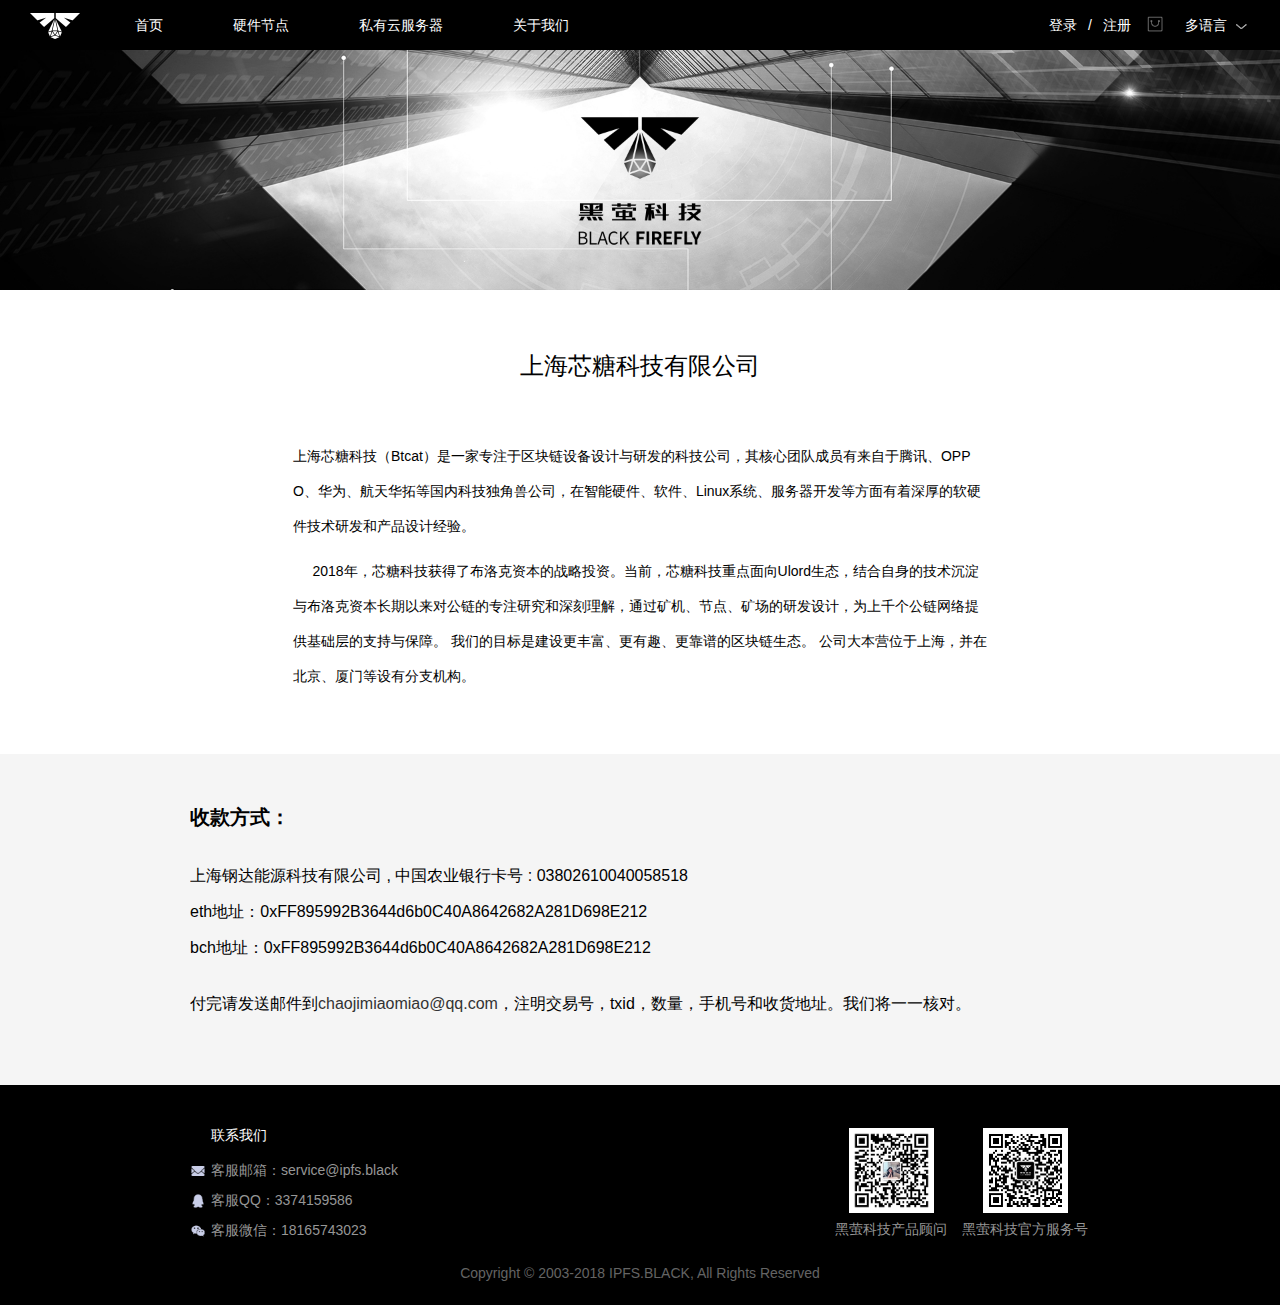
==== commit 4668eff3: "加上一些标注等。" ====
--- a/aboutus.html
+++ b/aboutus.html
@@ -4,18 +4,17 @@
     <meta http-equiv="Content-Type" content="text/html; charset=utf-8" />
     <meta charset="utf-8" />
     <meta name="viewport" content="width=device-width, initial-scale=1.0">
-    <title>黑萤科技官方网站-黑萤矿机_家用ipfs矿机_黑萤矿池云节点</title>
-    <meta name="description" content="黑萤科技主营黑萤矿机,一款家用ipfs挖矿设备,回本最快的ipfs家用矿机,更有收益更高效率更快的黑萤矿池云节点。" />
-    <meta name="keywords" content="家用ipfs矿机,黑萤矿机矿池云节点,黑萤科技" />
-    <script src="/msite.baidu.com/sdk/c.js?appid=1606493384976605"></script>
-    <link rel="canonical" href="http://172.31.35.167:81/heiyingkeji" />
+    <title>芯科技官网-家用硬件节点_芯云节点服务器_ulord</title>
+    <meta name="description" content="芯糖科技主营芯机，一款家用云节点设备，未来支持上千种POS公链一键部署节点软件。包括Ulord等" />
+    <meta name="keywords" content="云节点服务器,硬件节点,Ulord,芯糖科技,POS" />
+    <link rel="canonical" href="http://172.31.35.167:81/" />
     <link href="Content/css/style.css" rel="stylesheet" />
     <link href="Content/js/layui/css/layui.css" rel="stylesheet" />
     <script src="Content/js/jquery-1.11.0.min.js"></script>
     <script src="Content/js/jquery.SuperSlide.2.1.2.js"></script>
     <script src="Content/js/common.js"></script>
     <script src="Content/js/layui/lay/dest/layui.all.js"></script>
-	<script src="Content/js/dict.js"></script>
+    <script src="Content/js/dict.js"></script>
 </head>
 <body>
     <div class="header">
@@ -28,17 +27,30 @@
     <img src="Content/img/about_new.jpg" width="100%" />
 </div>
 <div class="about">  
-    <div class="title">深圳黑萤科技有限公司</div>
+    <div class="title">上海芯糖科技有限公司</div>
     <div class="text">
-        <p>深圳黑萤科技（Black Firefly）是一家专注于区块链设备设计与研发的科技公司，其核心团队成员有来自于腾讯、OPPO、华为、航天华拓等国内科技独角兽公司，在智能硬件、软件、Linux系统、服务器开发等方面有着深厚的软硬件技术研发和产品设计经验。</p>
+        <p>上海芯糖科技（Btcat）是一家专注于区块链设备设计与研发的科技公司，其核心团队成员有来自于腾讯、OPPO、华为、航天华拓等国内科技独角兽公司，在智能硬件、软件、Linux系统、服务器开发等方面有着深厚的软硬件技术研发和产品设计经验。</p>
         <p style="margin-top:10px;">
-            &nbsp;&nbsp;&nbsp;&nbsp; 2018年，黑萤科技获得了IPFS.Fund的战略投资。当前，黑萤科技重点面向IPFS生态，结合自身的技术沉淀与IPFS.Fund长期以来对IPFS的专注研究和深刻理解，通过矿机、节点、矿场的研发设计，为整个IPFS网络提供基础层的支持与保障。
+            &nbsp;&nbsp;&nbsp;&nbsp; 2018年，芯糖科技获得了布洛克资本的战略投资。当前，芯糖科技重点面向Ulord生态，结合自身的技术沉淀与布洛克资本长期以来对公链的专注研究和深刻理解，通过矿机、节点、矿场的研发设计，为上千个公链网络提供基础层的支持与保障。
             我们的目标是建设更丰富、更有趣、更靠谱的区块链生态。
-            公司大本营位于深圳，并在北京、厦门等设有分支机构。
+            公司大本营位于上海，并在北京、厦门等设有分支机构。
         </p>
     </div>
 </div>
 
+    <div class="black_news">
+   	  	<ul>
+    		<b>收款方式：</b>
+    	</ul>
+    	<ul>
+    		<li>上海钢达能源科技有限公司 , 中国农业银行卡号 :  03802610040058518</li>
+    		<li>eth地址：0xFF895992B3644d6b0C40A8642682A281D698E212</li>
+    		<li>bch地址：0xFF895992B3644d6b0C40A8642682A281D698E212</li>
+    	</ul>
+    	<ul>
+			<li>付完请发送邮件到<a href="mailto:chaojimiaomiao@qq.com">chaojimiaomiao@qq.com</a>，注明交易号，txid，数量，手机号和收货地址。我们将一一核对。</li>
+    	</ul>
+	</div>
 
     <div class="footer">
         
--- a/Content/css/style.css
+++ b/Content/css/style.css
@@ -1,4 +1,4 @@
-﻿body,h1,h2,p,ul,ol,form,input,textarea,select,td,th,dl,dd,dt,div,li,span,a,p {margin: 0; padding: 0;}
+﻿bfos_graybody,h1,h2,p,ul,ol,form,input,textarea,select,td,th,dl,dd,dt,div,li,span,a,p {margin: 0; padding: 0;}
 li {list-style: none;}
 * {transition: color .3s, background .3s; -webkit-transition: color .3s, background .3s; box-sizing: border-box;}
 a {text-decoration: none;}
@@ -78,9 +78,11 @@
 /*首页*/
 .index {width:100%;min-width:1220px; margin: auto; }
 .index .black_bfos{width:100%;min-width:1220px; background-color:#141517; color:#fff;}
-.index .black_bfos .bfos_title{ text-align:center;font-size:28px;font-weight:bold; padding-top: 48px;}
-.index .black_bfos .bfos_info{ text-align:center;font-size:18px;font-weight:bold;color:#bbb;width:100%;margin-top: 7px;}
-.index .black_bfos .bfos_desc{text-align:center;margin-top:17px;}
+.index .black_bfos .bfos_grey1{ text-align:center;font-size:26px;font-weight:bold; padding-top: 48px;color:white}
+.index .black_bfos .bfos_grey2{ text-align:center;font-size:26px;font-weight:bold; padding-top: 28px;color:#eee;margin-bottom: 10px}
+.index .black_bfos .bfos_title{ text-align:center;font-size:18px;font-weight:bold; padding-top: 15px;color:#ccc}
+.index .black_bfos .bfos_info{ text-align:center;font-size:18px;font-weight:bold;color:#bbb;width:100%;margin-top: 10px;}
+.index .black_bfos .bfos_desc{text-align:center;margin-top:22px;}
 .index .black_bfos .bfos_desc ul{display:inline-block;}
 .index .black_bfos .bfos_desc ul li{float:left;font-size:16px;padding: 0px 15px; }
 .index .black_bfos .bfos_desc ul li+li{border-left:1px solid #fff; }
@@ -88,7 +90,7 @@
 .index .black_bfos .bfos_buy .bttn{display:inline-block;width:100px;height:36px;line-height:36px;border-radius:4px;border:1px solid #fff;font-size:16px;color:#fff;cursor:pointer;}
 .index .black_bfos .bfos_buy .bttn:hover{color:#000;background:#fff;}
 .index .black_bfos .bfos_pic{text-align:center;}
-.index .black_bfos .bfos_pic img{width: 520px; border-radius:50%;}
+.index .black_bfos .bfos_pic img{width: 520px;}
 
 .index .black_ms{width:100%;min-width:1220px;}
 .index .black_ms .ms_title{ text-align:center;font-size:26px;font-weight:bold;margin-top:48px;}
@@ -100,8 +102,8 @@
 .index .black_ms .ms_buy{text-align:center;margin-top:20px;}
 .index .black_ms .ms_buy .bttn{display:inline-block;width:100px;height:36px;line-height:36px;border-radius:4px;border:1px solid #0094f3;font-size:16px;color:#0094f3;cursor:pointer;}
 .index .black_ms .ms_buy .bttn:hover{color:#fff;background:#0094f3;}
-.index .black_ms .ms_pic{text-align:center;margin-top:18px;}
-.index .black_ms .ms_pic img{border-radius:50%;}
+.index .black_ms .ms_pic{text-align:center;margin-top:18px;margin-bottom: 30px;}
+/*<!--.index .black_ms .ms_pic img{border-radius:50%;}-->*/
 
 .index .black_introduce{width:100%;min-width:1220px;overflow:hidden;position:relative; background-color:#141517;}
 .index .black_introduce .box_img{width:100%; margin-top: 40px;}
@@ -116,9 +118,9 @@
 .index .black_introduce .black_introduce_box .introduce_buy .bttn{display:inline-block;width:100px;height:36px;line-height:36px;border-radius:4px;border:1px solid #fff;font-size:16px;color:#fff;cursor:pointer;}
 .index .black_introduce .black_introduce_box .introduce_buy .bttn:hover{background:#fff;color:#000;}
 
-.black_news{width:100%;min-width:1220px;background:#F5F5F5;padding-bottom: 30px;}
-.black_news ul{margin:auto;width:900px;overflow:hidden;padding-bottom:20px;}
-.black_news ul li {margin-top:50px;float:left;}
+.black_news{width:100%;min-width:1220px;background:#F5F5F5;padding-bottom: 50px;padding-top: 50px;}
+.black_news ul{margin:auto;width:900px;overflow:hidden;padding-bottom:20px; font-size:20px;}
+.black_news ul li {margin-top:15px;float:left;font-size:16px;}
 .black_news ul li.marginleft{margin-left:60px;}
 .black_news ul li:hover {box-shadow: 0px 10px 10px #dfdfdf;}
 .black_news ul li p{width:260px;padding:10px;background:#fff;height:60px;}
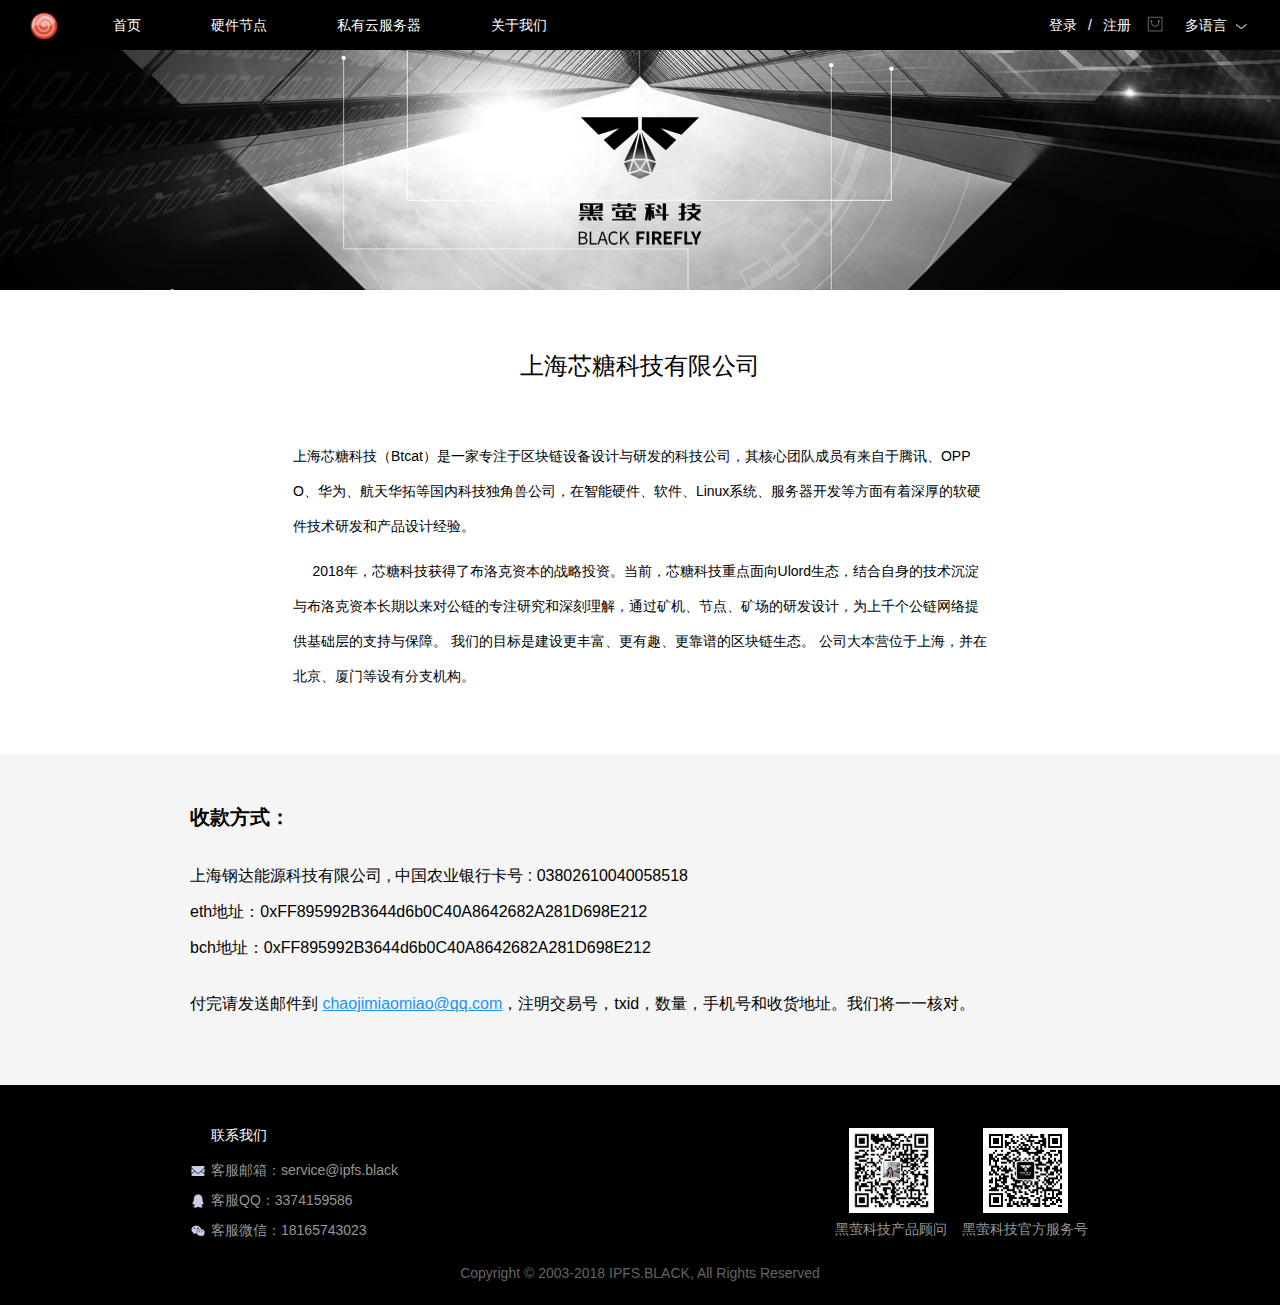
==== commit 6ae1cdaf: "改几张图片，和含有ip_s的部分" ====
--- a/aboutus.html
+++ b/aboutus.html
@@ -3,7 +3,7 @@
 <head>
     <meta http-equiv="Content-Type" content="text/html; charset=utf-8" />
     <meta charset="utf-8" />
-    <meta name="viewport" content="width=device-width, initial-scale=1.0">
+    <meta name="viewport" content="width=device-width, user-scalabel=no">
     <title>芯科技官网-家用硬件节点_芯云节点服务器_ulord</title>
     <meta name="description" content="芯糖科技主营芯机，一款家用云节点设备，未来支持上千种POS公链一键部署节点软件。包括Ulord等" />
     <meta name="keywords" content="云节点服务器,硬件节点,Ulord,芯糖科技,POS" />
@@ -48,7 +48,7 @@
     		<li>bch地址：0xFF895992B3644d6b0C40A8642682A281D698E212</li>
     	</ul>
     	<ul>
-			<li>付完请发送邮件到<a href="mailto:chaojimiaomiao@qq.com">chaojimiaomiao@qq.com</a>，注明交易号，txid，数量，手机号和收货地址。我们将一一核对。</li>
+			<li>付完请发送邮件到<a href="mailto:chaojimiaomiao@qq.com" style="color:dodgerblue"> <u>chaojimiaomiao@qq.com</u></a>，注明交易号，txid，数量，手机号和收货地址。我们将一一核对。</li>
     	</ul>
 	</div>
 
--- a/Content/css/style.css
+++ b/Content/css/style.css
@@ -8,7 +8,7 @@
 .header{width: 100%; min-width: 1220px; height: 50px;line-height: 50px; background-color: #000; filter:Alpha(opacity=70); /*position: fixed; top: 0; left: 0;*/ z-index: 9;}
 .header .info{width: 1220px; margin: auto; position:relative;}
 .header .logo{line-height: 26px; margin-top:12px; float: left !important;}
-.header .logo img{width: 50px;height:26px; }
+.header .logo img{width: 28px;height:28px; }
 .header .link ul{margin-bottom: 0; float: left !important;}
 .header .link ul li{float: left; font-size: 14px; margin-left: 40px; position: relative;}
 .header .link ul li a{height: 50px; padding: 0 15px; color: #fff; text-decoration: none; display: block;}
@@ -124,6 +124,7 @@
 .black_news ul li.marginleft{margin-left:60px;}
 .black_news ul li:hover {box-shadow: 0px 10px 10px #dfdfdf;}
 .black_news ul li p{width:260px;padding:10px;background:#fff;height:60px;}
+.black_news ul li a{color:cornflowerblue}
 .black_news .more{text-align: center;height: 70px;width: 70px;line-height: 70px;margin: 0 auto;display: block;border: 1px solid #646464;border-radius: 50%;margin-top: 30px;color: #646464;cursor:pointer;}
 
 
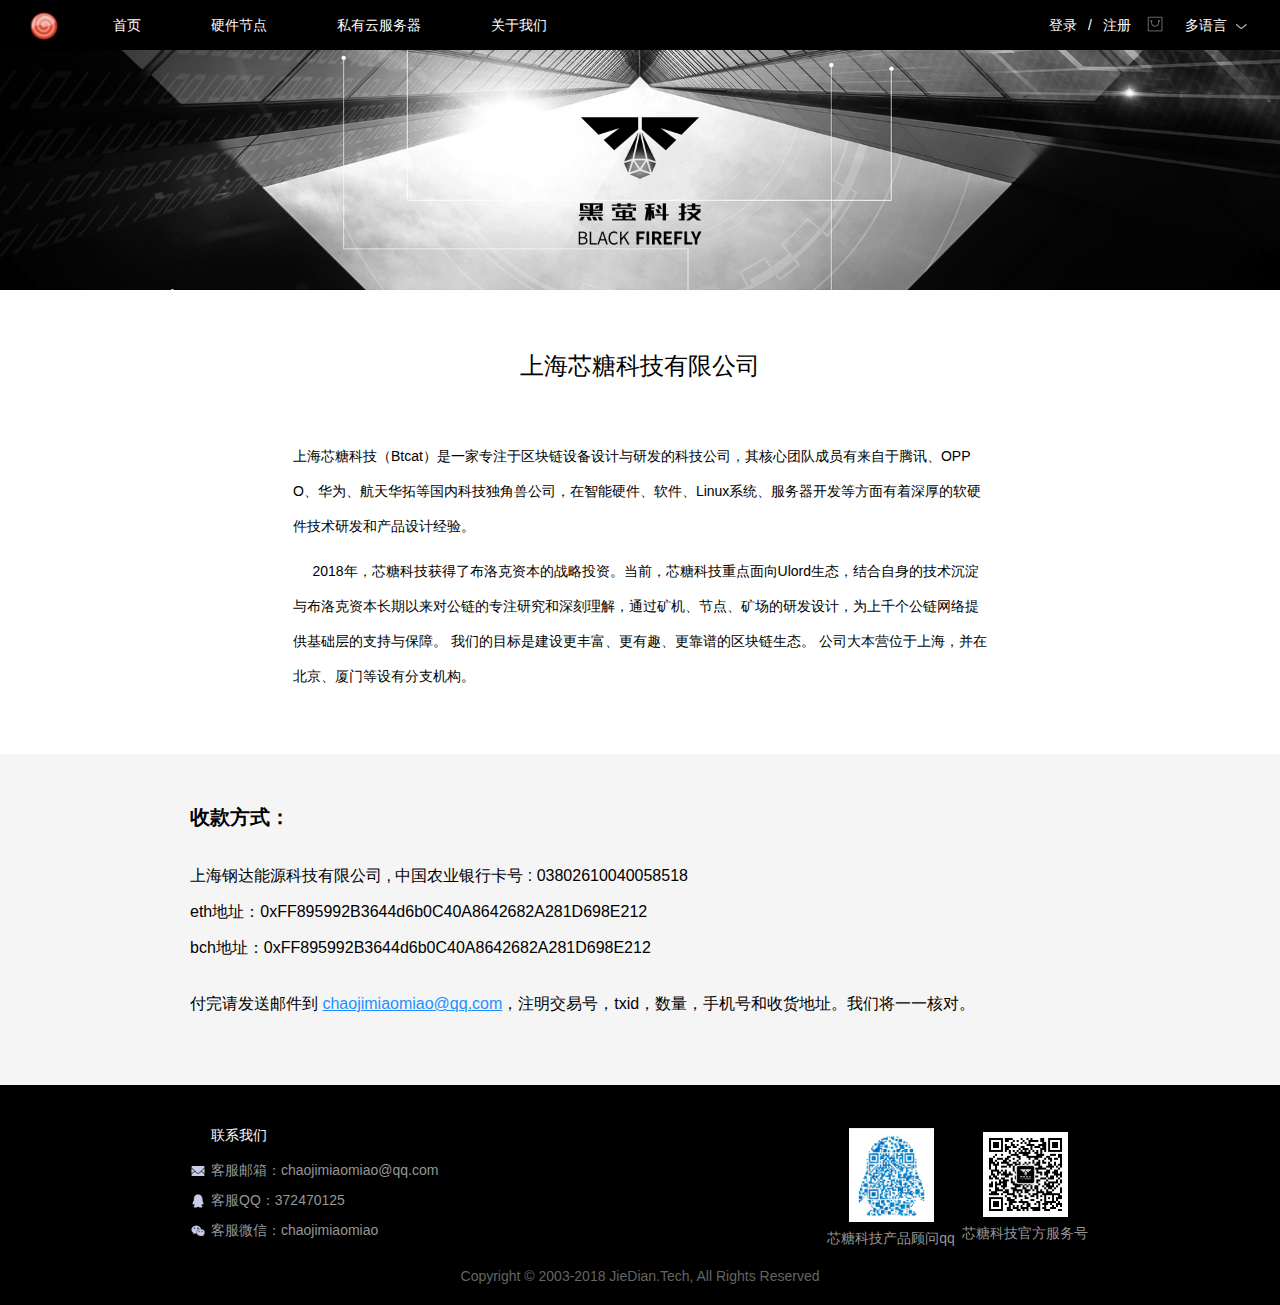
==== commit 1e904180: "上百个masternode币" ====
--- a/aboutus.html
+++ b/aboutus.html
@@ -4,10 +4,10 @@
     <meta http-equiv="Content-Type" content="text/html; charset=utf-8" />
     <meta charset="utf-8" />
     <meta name="viewport" content="width=device-width, user-scalabel=no">
-    <title>芯科技官网-家用硬件节点_芯云节点服务器_ulord</title>
+    <title>一起来做主节点_一站式家用分布节点平台_云节点服务器_上百个masternode币</title>
     <meta name="description" content="芯糖科技主营芯机，一款家用云节点设备，未来支持上千种POS公链一键部署节点软件。包括Ulord等" />
     <meta name="keywords" content="云节点服务器,硬件节点,Ulord,芯糖科技,POS" />
-    <link rel="canonical" href="http://172.31.35.167:81/" />
+    <link rel="icon" href="Content/img/logo_new.png" />
     <link href="Content/css/style.css" rel="stylesheet" />
     <link href="Content/js/layui/css/layui.css" rel="stylesheet" />
     <script src="Content/js/jquery-1.11.0.min.js"></script>
--- a/Content/css/style.css
+++ b/Content/css/style.css
@@ -185,7 +185,7 @@
 .calculation .describe .describe_other .o_img{text-align:center;}
 .calculation .describe .describe_other .o_title2{line-height:40px;height:40px;text-align:center;font-size:14px;color:#000000;}
 
-.calculation_info{width: 100%; margin-top: 30px; padding:0px 0 30px 0; background-color:#fff; overflow: hidden;}
+.calculation_info{width: 1220px; margin-top: 30px; padding:0px 0 30px 0; background-color:#fff; overflow: hidden;}
 .calculation_info .title{width: 1220px; line-height: 50px; margin: 20px auto auto auto; font-size: 18px; color:#333;}
 .calculation_info .content{width: 1220px; margin: auto; padding:10px 15px; line-height: 30px; background-color:#fff;}
 .calculation_info .content .li{line-height: 25px; color:#999; font-size:12px;}
@@ -408,7 +408,7 @@
 .about .text{ line-height:35px;margin:auto; margin-top:57px; font-size: 14px;width:694px;}
 
 /*APP下载*/
-.downloadbanner{width: 100%; min-width: 1220px; position: relative;}
+.downloadbanner{width: 100%; min-width: 800px; position: relative;}
 .downloadbanner img{width: 100%;}
 .downloadbanner .explain{width: 100%; position: absolute; bottom: 0; left: 0;}
 .downloadbanner .explain .info{width: 846px; margin: auto; color: #fff; text-align: left; font-size: 14px;}
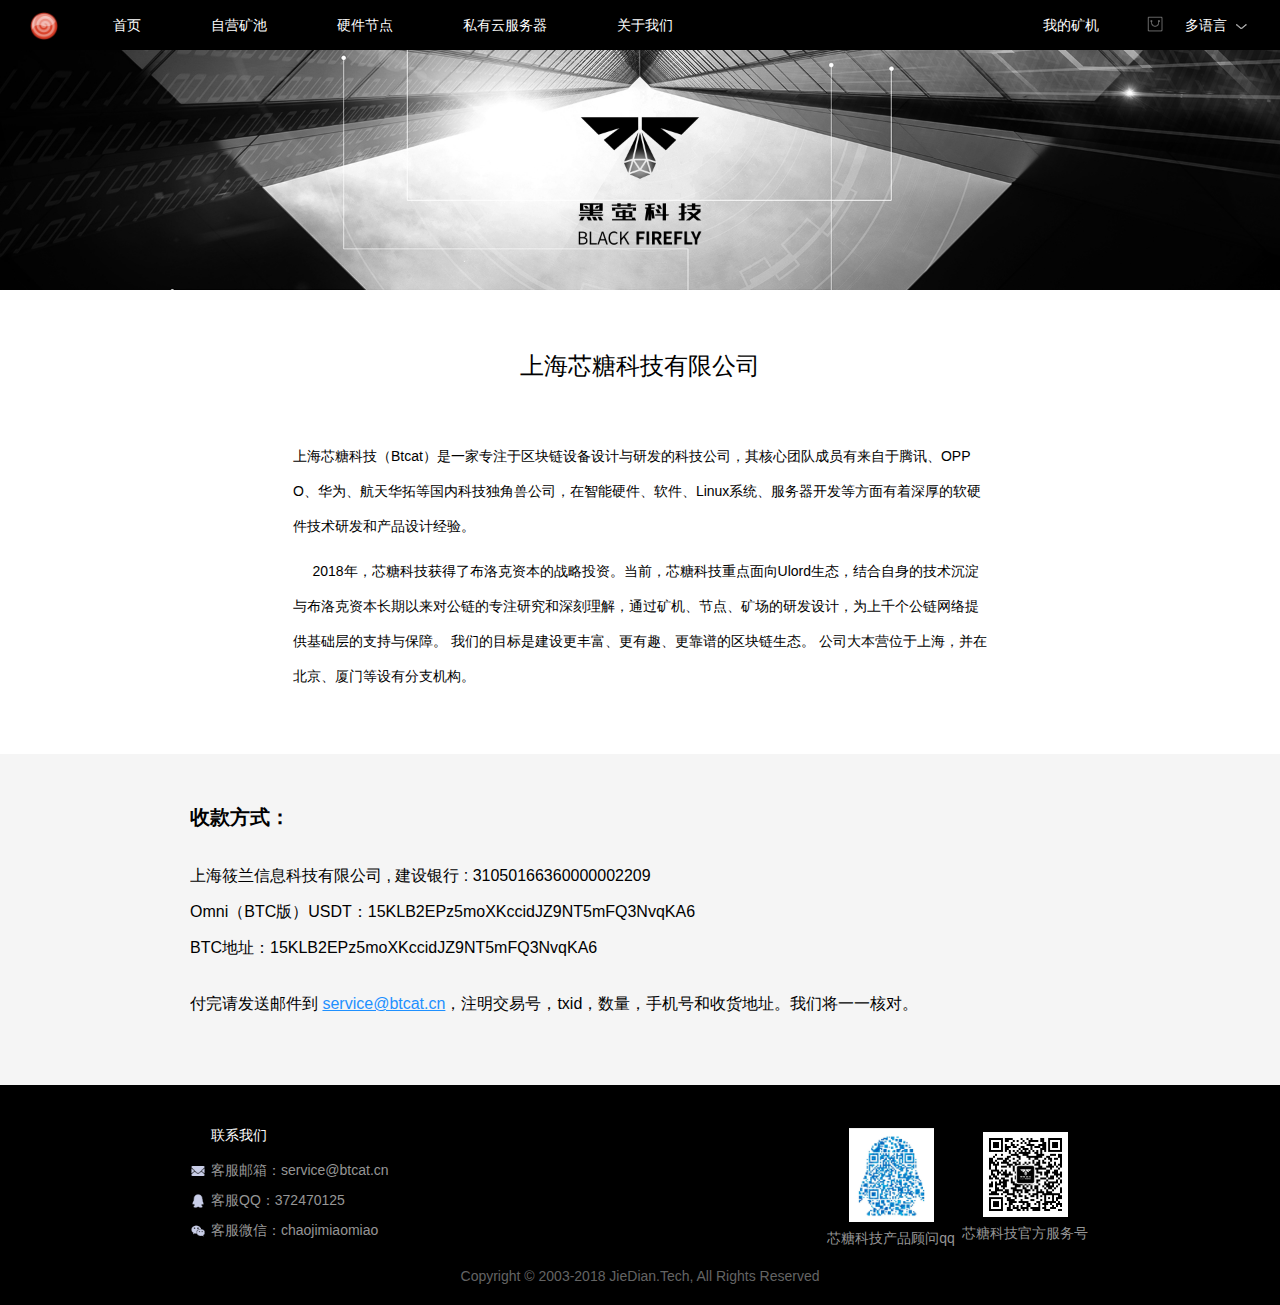
==== commit bb4117c9: "Merge branch '2019'" ====
--- a/aboutus.html
+++ b/aboutus.html
@@ -43,12 +43,12 @@
     		<b>收款方式：</b>
     	</ul>
     	<ul>
-    		<li>上海钢达能源科技有限公司 , 中国农业银行卡号 :  03802610040058518</li>
-    		<li>eth地址：0xFF895992B3644d6b0C40A8642682A281D698E212</li>
-    		<li>bch地址：0xFF895992B3644d6b0C40A8642682A281D698E212</li>
+            <li>上海筱兰信息科技有限公司 , 建设银行 :  31050166360000002209</li>
+            <li>Omni（BTC版）USDT：15KLB2EPz5moXKccidJZ9NT5mFQ3NvqKA6</li>
+    		<li>BTC地址：15KLB2EPz5moXKccidJZ9NT5mFQ3NvqKA6</li>
     	</ul>
     	<ul>
-			<li>付完请发送邮件到<a href="mailto:chaojimiaomiao@qq.com" style="color:dodgerblue"> <u>chaojimiaomiao@qq.com</u></a>，注明交易号，txid，数量，手机号和收货地址。我们将一一核对。</li>
+			<li>付完请发送邮件到<a href="mailto:service@btcat.cn" style="color:dodgerblue"> <u>service@btcat.cn</u></a>，注明交易号，txid，数量，手机号和收货地址。我们将一一核对。</li>
     	</ul>
 	</div>
 
--- a/Content/css/style.css
+++ b/Content/css/style.css
@@ -106,10 +106,10 @@
 /*<!--.index .black_ms .ms_pic img{border-radius:50%;}-->*/
 
 .index .black_introduce{width:100%;min-width:1220px;overflow:hidden;position:relative; background-color:#141517;}
-.index .black_introduce .box_img{width:100%; margin-top: 40px;}
+.index .black_introduce .box_img{margin-top: 210px;}
 .index .black_introduce .black_introduce_box{width: 100%; margin:0 auto;position:absolute;top:0}
 .index .black_introduce .black_introduce_box .introduce_title{ text-align:center;font-size:26px;font-weight:bold;color:#fff;width:100%;margin-top: 40px;}
-.index .black_introduce .black_introduce_box .introduce_info{ text-align:center;font-size:20px;font-weight:bold;color:#fff;width:100%;margin-top: 5px;}
+.index .black_introduce .black_introduce_box .introduce_info{ text-align:center;font-size:19px;color:#fff;text-shadow:2px 2px 3px #faff72;width:100%;margin-top: 6px;}
 .index .black_introduce .black_introduce_box .introduce_desc{text-align:center;width:100%;margin-top: 25px;}
 .index .black_introduce .black_introduce_box .introduce_desc ul{display:inline-block;}
 .index .black_introduce .black_introduce_box .introduce_desc ul li{float:left;font-size:16px;padding: 0px 15px;color:#fff; }
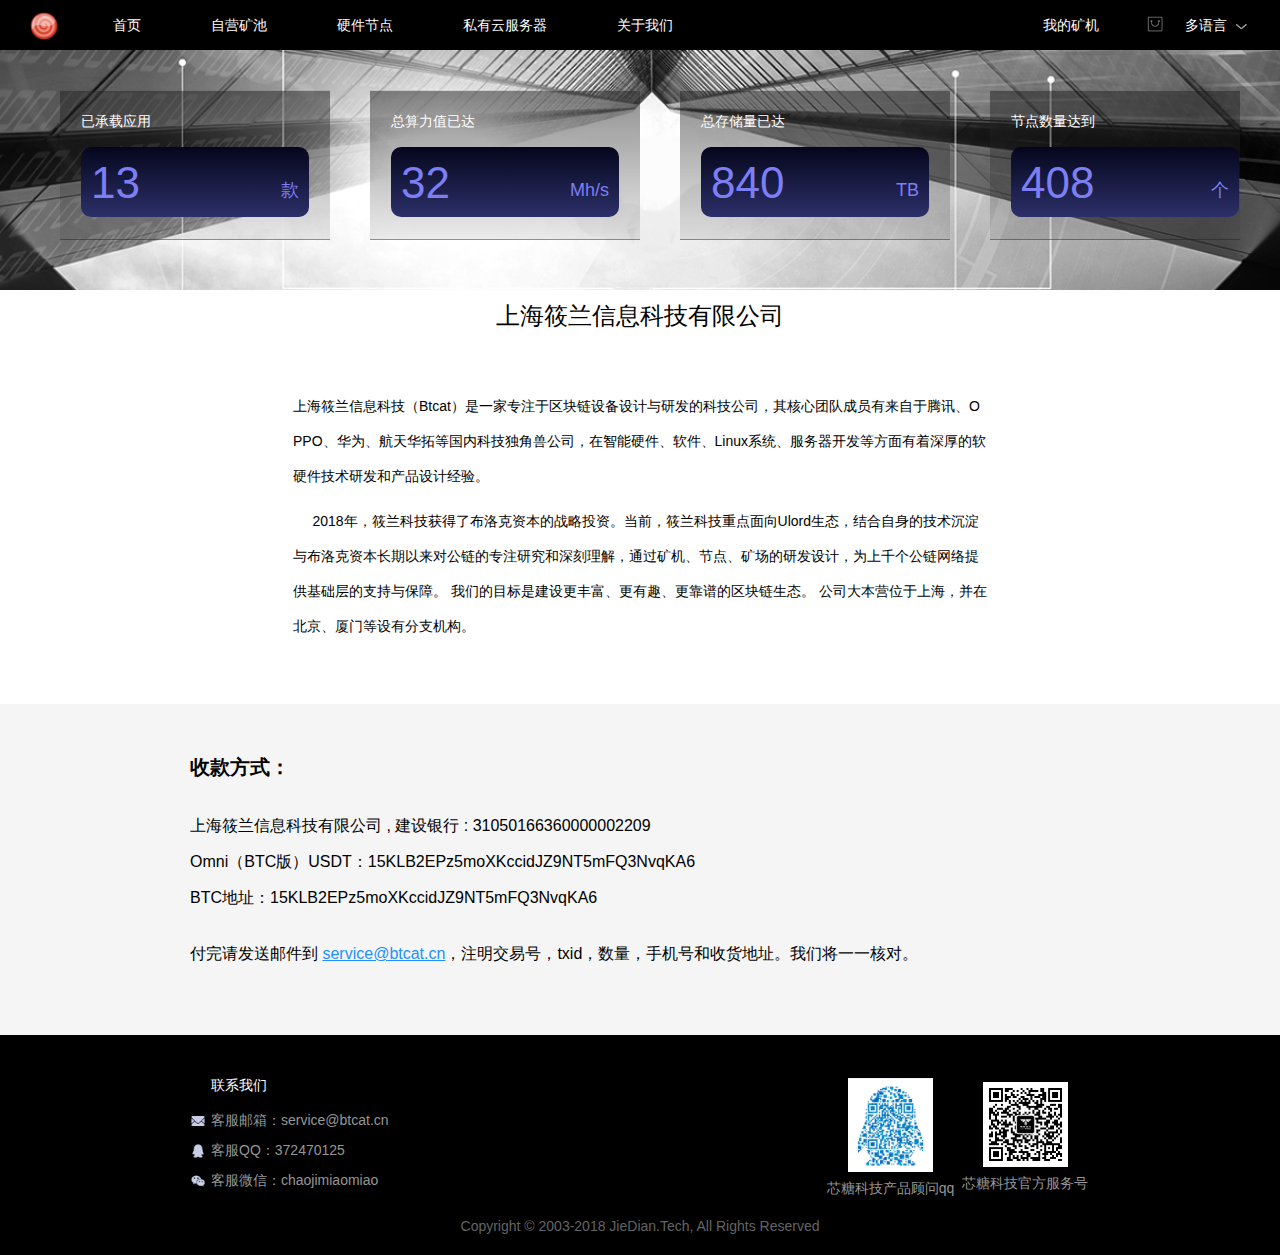
==== commit 924c431a: "改图片等" ====
--- a/aboutus.html
+++ b/aboutus.html
@@ -15,23 +15,98 @@
     <script src="Content/js/common.js"></script>
     <script src="Content/js/layui/lay/dest/layui.all.js"></script>
     <script src="Content/js/dict.js"></script>
+
+    <link href="Content/css/app.33aa95e2.css" rel="preload" as="style">
+    <link href="Content/css/app.33aa95e2.css" rel="stylesheet">
+
+    <script>(function flexible(window, document) {
+        var docEl = document.documentElement
+        var dpr = window.devicePixelRatio || 1
+
+        // adjust body font size
+        function setBodyFontSize() {
+            if (document.body) {
+                document.body.style.fontSize = (16 * dpr) + 'px'
+            } else {
+                document.addEventListener('DOMContentLoaded', setBodyFontSize)
+            }
+        }
+
+        setBodyFontSize();
+
+        // set 1rem = viewWidth / 10
+        function setRemUnit() {
+            var rem = docEl.clientWidth / 3.75
+            docEl.style.fontSize = rem + 'px'
+        }
+
+        setRemUnit()
+
+        // reset rem unit on page resize
+        window.addEventListener('resize', setRemUnit)
+        window.addEventListener('pageshow', function (e) {
+            if (e.persisted) {
+                setRemUnit()
+            }
+        })
+    }(window, document))</script>
 </head>
 <body>
     <div class="header">
     	
     </div>
-    
-
 
 <div class="banner">
-    <img src="Content/img/about_new.jpg" width="100%" />
+    <img src="Content/img/about_new_meitu_1.jpg" width="100%" />
+</div>
+<div class="more-container" style="margin-top: -200px;">
+    <div class="container">
+        <div class="status-box m-hide">
+            <div class="box">
+                <h6>已承载应用</h6>
+                <div class="content-box"><span>13</span><span class="unit">款</span></div>
+            </div>
+            <div class="box">
+                <h6>总算力值已达</h6>
+                <div class="content-box"><span>32</span><span class="unit">Mh/s</span></div>
+            </div>
+            <div class="box">
+                <h6>总存储量已达</h6>
+                <div class="content-box"><span>840</span><span class="unit">TB</span></div>
+            </div>
+            <div class="box">
+                <h6>节点数量达到</h6>
+                <div class="content-box"><span>408</span><span class="unit">个</span></div>
+            </div>
+        </div>
+        <div class="status-box-mobile m-show">
+            <div class="box">
+                <div class="content-box"><span>13</span><span class="unit">款</span></div>
+                <h6>UDFS已承载应用</h6>
+            </div>
+            <div class="box">
+                <div class="content-box"><span>32</span><span class="unit">个</span></div>
+                <h6>已享受优质存储服务的客户数量</h6>
+            </div>
+            <div class="box">
+                <div class="content-box"><span>840</span><span class="unit">TB</span></div>
+                <h6>总存储量已达</h6>
+            </div>
+            <div class="box">
+                <div class="content-box"><span>408</span><span class="unit">个</span></div>
+                <h6>节点数量达到</h6>
+            </div>
+        </div>
+        <div class="clearfix"></div>
+
+    </div>
 </div>
 <div class="about">  
-    <div class="title">上海芯糖科技有限公司</div>
+    <div class="title">上海筱兰信息科技有限公司</div>
     <div class="text">
-        <p>上海芯糖科技（Btcat）是一家专注于区块链设备设计与研发的科技公司，其核心团队成员有来自于腾讯、OPPO、华为、航天华拓等国内科技独角兽公司，在智能硬件、软件、Linux系统、服务器开发等方面有着深厚的软硬件技术研发和产品设计经验。</p>
+        <p>上海筱兰信息科技（Btcat）是一家专注于区块链设备设计与研发的科技公司，其核心团队成员有来自于腾讯、OPPO、华为、航天华拓等国内科技独角兽公司，在智能硬件、软件、Linux系统、服务器开发等方面有着深厚的软硬件技术研发和产品设计经验。</p>
         <p style="margin-top:10px;">
-            &nbsp;&nbsp;&nbsp;&nbsp; 2018年，芯糖科技获得了布洛克资本的战略投资。当前，芯糖科技重点面向Ulord生态，结合自身的技术沉淀与布洛克资本长期以来对公链的专注研究和深刻理解，通过矿机、节点、矿场的研发设计，为上千个公链网络提供基础层的支持与保障。
+            &nbsp;&nbsp;&nbsp;&nbsp; 2018年，筱兰科技获得了布洛克资本的战略投资。当前，筱兰科技重点面向Ulord生态，结合自身的技术沉淀与布洛克资本长期以来对公链的专注研究和深刻理解，通过矿机、节点、矿场的研发设计，为上千个公链网络提供基础层的支持与保障。
             我们的目标是建设更丰富、更有趣、更靠谱的区块链生态。
             公司大本营位于上海，并在北京、厦门等设有分支机构。
         </p>
@@ -226,30 +301,6 @@
                 });
             });
 
-            //购物车列表
-            if (userId != null) {
-                //$.ajax({
-                //    type: "GET",
-                //    url: interfaceURL + "shopOrderApp/getShoppingcart.action?userId=" + userId + "",
-                //    contentType: 'application/json',
-                //    async: false,
-                //    success: function (msg) {
-                //        if (msg.error == 0) {
-                //            if (msg.orderList.length > 0) {
-                //                $('.user_cart_number').show();
-                //                $('.user_cart_number').html(msg.orderList.length);
-                //            }
-                //            else {
-                //                $('.user_cart_number').hide();
-                //            }
-                //        }
-                //        else {
-                //            alert(msg.msg);
-                //        }
-                //    }
-                //});
-            }
-
             //购物车
             $('.top-cart').click(function () {
                 if (userId == null) {
@@ -302,15 +353,6 @@
             var s = document.getElementsByTagName("script")[0];
             s.parentNode.insertBefore(bp, s);
         })();
-
-        //百度统计
-        var _hmt = _hmt || [];
-        (function () {
-            var hm = document.createElement("script");
-            hm.src = "https://hm.baidu.com/hm.js?104bbb1b3c21ed9a5f0a7957e2a374b6";
-            var s = document.getElementsByTagName("script")[0];
-            s.parentNode.insertBefore(hm, s);
-        })();
     </script>
 </body>
 </html>
--- a/Content/css/app.33aa95e2.css
+++ b/Content/css/app.33aa95e2.css
@@ -0,0 +1,10482 @@
+@charset "UTF-8";
+
+html {
+	overflow: -moz-hidden-unscrollable;
+	height: 100%
+}
+
+body::-webkit-scrollbar {
+	display: none
+}
+
+body {
+	-ms-overflow-style: none;
+	height: 100%;
+	overflow: auto;
+	font-size: 16px;
+	background: transparent;
+	font-family: PingFangSC-Regular,Helvetica Neue,Helvetica,Hiragino Sans GB,Microsoft YaHei,"\5FAE\8F6F\96C5\9ED1",Arial,sans-serif;
+	overflow-x: hidden
+}
+
+a,a:active,a:hover,a:link {
+	text-decoration: none;
+	color: #bcc0e6
+}
+
+.page-enter {
+	opacity: 0
+}
+
+.page-enter-active {
+	-webkit-transition: all .3s ease-in-out;
+	transition: all .3s ease-in-out
+}
+
+.page-enter-to {
+	opacity: 1
+}
+
+.container {
+	width: 1200px;
+	margin: 0 auto
+}
+
+.vue-scrollbar__wrapper {
+	background: transparent!important
+}
+
+.vue-scrollbar__scrollbar-horizontal .scrollbar,.vue-scrollbar__scrollbar-vertical .scrollbar {
+	background: rgba(0,0,0,.3)!important
+}
+
+.vue-scrollbar__scrollbar-vertical .scrollbar {
+	border-radius: 5px
+}
+
+@media (min-width:1024px) and (max-width:1119px) {
+	.container {
+		width: calc(100% - 40px);
+		padding: 0 20px;
+		margin: 0 auto
+	}
+}
+
+@media screen and (max-width:1023px) {
+	.container {
+		width: 100%;
+		margin: 0 auto
+	}
+
+	.m-show {
+		display: block!important
+	}
+
+	.m-hide {
+		display: none
+	}
+}
+
+.gradient {
+	width: 1140px;
+	height: 1140px;
+	background: -webkit-radial-gradient(50% 50%,closest-side,#343972 0,#17173b 100%);
+	background: radial-gradient(closest-side at 50% 50%,#343972 0,#17173b 100%)
+}
+
+.btn {
+	position: relative;
+	background: -webkit-gradient(linear,left top,right top,from(#ff6868),to(#f99));
+	background: -webkit-linear-gradient(left,#ff6868,#f99);
+	background: linear-gradient(90deg,#ff6868,#f99);
+	padding: 2px;
+	border-radius: 4px;
+	display: inline-block;
+	text-align: center;
+	cursor: pointer;
+	-webkit-box-sizing: border-box;
+	box-sizing: border-box;
+	color: #fff
+}
+
+.btn .inner {
+	background: #17173b;
+	line-height: 50px;
+	padding: 0 56px;
+	color: #fe8383
+}
+
+.menu {
+	width: 150px;
+	overflow: hidden;
+	display: none;
+	-webkit-box-shadow: #17173b 0 0 10px 0;
+	box-shadow: 0 0 10px 0 #17173b
+}
+
+.menu.visible {
+	display: block
+}
+
+.menu .customDropDown {
+	background: -webkit-gradient(linear,left top,right top,from(#8acafc),to(#6ea4fc));
+	background: -webkit-linear-gradient(left,#8acafc,#6ea4fc);
+	background: linear-gradient(90deg,#8acafc,#6ea4fc);
+	border-radius: 4px;
+	padding: 5px 0;
+	-webkit-box-sizing: border-box;
+	box-sizing: border-box;
+	color: #bcc0e6;
+	list-style-type: none;
+	width: 100%;
+	margin: 0
+}
+
+.menu .customDropDown li {
+	position: relative;
+	-webkit-transition: color .2s linear;
+	transition: color .2s linear;
+	cursor: pointer;
+	height: 48px;
+	text-align: center
+}
+
+.menu .customDropDown li:hover p {
+	color: #bcc0e6;
+	background: #2a3062
+}
+
+.menu .customDropDown li p {
+	padding: 0 16px;
+	width: 100%;
+	height: 3em;
+	-webkit-box-sizing: border-box;
+	box-sizing: border-box;
+	background: -webkit-gradient(linear,left top,right top,from(#8acafc),to(#6ea4fc));
+	background: -webkit-linear-gradient(left,#8acafc,#6ea4fc);
+	background: linear-gradient(90deg,#8acafc,#6ea4fc);
+	color: #17173b;
+	margin: 0;
+	line-height: 3em;
+	white-space: nowrap;
+	overflow: hidden;
+	text-overflow: ellipsis
+}
+
+.react-custom-button .inner[data-v-1fb601b9] {
+	-webkit-transition: all .5s linear;
+	transition: all .5s linear
+}
+
+.react-custom-button .inner[data-v-1fb601b9]:hover {
+	-webkit-box-shadow: 3px 3px 20px #ff6868 inset,-3px -3px 20px #ff6868 inset;
+	box-shadow: inset 3px 3px 20px #ff6868,inset -3px -3px 20px #ff6868;
+	color: #ff6868
+}
+
+input[data-v-1fb601b9]::-webkit-inner-spin-button,input[data-v-1fb601b9]::-webkit-outer-spin-button {
+	-webkit-appearance: none
+}
+
+input[type=number][data-v-1fb601b9] {
+	-moz-appearance: textfield
+}
+
+.customDropdownScrollbar[data-v-1fb601b9]::-webkit-scrollbar,.el-cascader-menus.el-popper .el-cascader-menu[data-v-1fb601b9]::-webkit-scrollbar,.markdown-body .highlight pre[data-v-1fb601b9]::-webkit-scrollbar,.markdown-body pre[data-v-1fb601b9]::-webkit-scrollbar {
+	width: 10px;
+	height: 10px;
+	position: absolute
+}
+
+.customDropdownScrollbar[data-v-1fb601b9]::-webkit-scrollbar-thumb,.el-cascader-menus.el-popper .el-cascader-menu[data-v-1fb601b9]::-webkit-scrollbar-thumb,.markdown-body .highlight pre[data-v-1fb601b9]::-webkit-scrollbar-thumb,.markdown-body pre[data-v-1fb601b9]::-webkit-scrollbar-thumb {
+	background-color: rgba(0,0,0,.3);
+	border-radius: 10px;
+	width: 10px
+}
+
+.customDropdownScrollbar[data-v-1fb601b9]::-webkit-scrollbar-thumb:hover,.el-cascader-menus.el-popper .el-cascader-menu[data-v-1fb601b9]::-webkit-scrollbar-thumb:hover,.markdown-body pre[data-v-1fb601b9]::-webkit-scrollbar-thumb:hover {
+	background-color: rgba(0,0,0,.5)
+}
+
+.customDropdownScrollbar[data-v-1fb601b9]::-webkit-scrollbar-track,.el-cascader-menus.el-popper .el-cascader-menu[data-v-1fb601b9]::-webkit-scrollbar-track,.markdown-body .highlight pre[data-v-1fb601b9]::-webkit-scrollbar-track,.markdown-body pre[data-v-1fb601b9]::-webkit-scrollbar-track {
+	width: 10px
+}
+
+.clearfix[data-v-1fb601b9]:after,.clearfix[data-v-1fb601b9]:before {
+	content: "";
+	display: block
+}
+
+.clearfix[data-v-1fb601b9]:after {
+	clear: both
+}
+
+.udfs_loading[data-v-1fb601b9] {
+	position: absolute;
+	left: 0;
+	top: 0;
+	bottom: 0;
+	right: 0
+}
+
+.udfs_loading .lds-colorbar[data-v-1fb601b9] {
+	position: absolute;
+	left: 50%;
+	top: 50%;
+	-webkit-transform: translate(-50%,-50%);
+	transform: translate(-50%,-50%)
+}
+
+.udfs_loading_text[data-v-1fb601b9] {
+	position: absolute;
+	top: calc(50% + 20px);
+	width: 100%;
+	text-align: center;
+	color: #7c7ef2!important;
+	font-size: 14px!important;
+	-webkit-transform: translateY(-50%);
+	transform: translateY(-50%)
+}
+
+.el-cascader-menus.el-popper[data-v-1fb601b9] {
+	border: 1px solid #343972
+}
+
+.el-cascader-menus.el-popper .popper__arrow[data-v-1fb601b9],.el-cascader-menus.el-popper .popper__arrow[data-v-1fb601b9]:after {
+	border-bottom-color: #343972
+}
+
+.el-cascader-menus.el-popper .el-cascader-menu[data-v-1fb601b9] {
+	border-right: none;
+	background: -webkit-gradient(linear,left top,right top,from(#8acafc),to(#6ea4fc));
+	background: -webkit-linear-gradient(left,#8acafc,#6ea4fc);
+	background: linear-gradient(90deg,#8acafc,#6ea4fc)
+}
+
+.el-cascader-menus.el-popper .el-cascader-menu .el-cascader-menu__item[data-v-1fb601b9] {
+	color: #17173b
+}
+
+.el-cascader-menus.el-popper .el-cascader-menu .el-cascader-menu__item.el-cascader-menu__item--extensible[data-v-1fb601b9]:after {
+	color: #fff
+}
+
+.el-cascader-menus.el-popper .el-cascader-menu .el-cascader-menu__item[data-v-1fb601b9]:focus:not(:active),.el-cascader-menus.el-popper .el-cascader-menu .el-cascader-menu__item[data-v-1fb601b9]:hover {
+	color: #bcc0e6;
+	background: #2a3062
+}
+
+.el-select-dropdown.el-popper[data-v-1fb601b9] {
+	border: none
+}
+
+.el-select-dropdown.el-popper .popper__arrow[data-v-1fb601b9],.el-select-dropdown.el-popper .popper__arrow[data-v-1fb601b9]:after {
+	border-bottom-color: #8acafc
+}
+
+.el-select-dropdown.el-popper .el-scrollbar[data-v-1fb601b9] {
+	border-radius: 4px;
+	background: -webkit-gradient(linear,left top,right top,from(#8acafc),to(#6ea4fc));
+	background: -webkit-linear-gradient(left,#8acafc,#6ea4fc);
+	background: linear-gradient(90deg,#8acafc,#6ea4fc);
+	border: none
+}
+
+.el-select-dropdown.el-popper .el-scrollbar .el-scrollbar__view.el-select-dropdown__list .el-select-dropdown__item[data-v-1fb601b9] {
+	color: #17173b
+}
+
+.el-select-dropdown.el-popper .el-scrollbar .el-scrollbar__view.el-select-dropdown__list .el-select-dropdown__item.hover[data-v-1fb601b9] {
+	color: #bcc0e6;
+	background: #2a3062
+}
+
+.el-select-dropdown.el-popper .el-scrollbar .el-scrollbar__view.el-select-dropdown__list .el-select-dropdown__item.selected[data-v-1fb601b9] {
+	font-weight: 400
+}
+
+.el-radio__input.is-checked .el-radio__inner[data-v-1fb601b9] {
+	border-color: #7c7ef2;
+	background: #7c7ef2
+}
+
+.el-radio__input .el-radio__inner[data-v-1fb601b9] {
+	background: transparent
+}
+
+.el-radio__input.is-checked+.el-radio__label[data-v-1fb601b9] {
+	color: #fff
+}
+
+.el-checkbox__input.is-focus .el-checkbox__inner[data-v-1fb601b9] {
+	border-color: #7c7ef2
+}
+
+.el-radio__inner[data-v-1fb601b9]:after {
+	background: #17173b;
+	width: 6px;
+	height: 6px
+}
+
+.el-radio__label[data-v-1fb601b9] {
+	font-size: 14px;
+	font-weight: 400;
+	color: #fff
+}
+
+.el-checkbox__label[data-v-1fb601b9] {
+	color: #fff
+}
+
+.el-checkbox__inner[data-v-1fb601b9] {
+	background: transparent;
+	border-radius: 0
+}
+
+.el-checkbox__inner[data-v-1fb601b9]:hover {
+	border-color: #7c7ef2
+}
+
+.el-checkbox__input.is-checked+.el-checkbox__label[data-v-1fb601b9] {
+	color: #fff
+}
+
+.el-checkbox__input.is-checked .el-checkbox__inner[data-v-1fb601b9],.el-checkbox__input.is-indeterminate .el-checkbox__inner[data-v-1fb601b9] {
+	border-color: #7c7ef2;
+	background: #7c7ef2
+}
+
+.el-form .el-form-item .el-input .el-input__inner[data-v-1fb601b9],.input-transparent .el-form .el-form-item .el-input .el-input__inner[data-v-1fb601b9],.input-transparent .el-form .el-form-item .el-input .el-input__inner[data-v-1fb601b9]:focus {
+	background: transparent
+}
+
+.el-form .el-form-item .el-input .el-input__inner[data-v-1fb601b9]:focus {
+	background: hsla(0,0%,100%,.2)
+}
+
+.el-message-box.dark[data-v-1fb601b9],.el-message[data-v-1fb601b9] {
+	border: 1px solid #6b73bf;
+	background: -webkit-gradient(linear,left top,right top,color-stop(0,#17173b),to(#343972));
+	background: -webkit-linear-gradient(left,#17173b,#343972);
+	background: linear-gradient(90deg,#17173b 0,#343972)
+}
+
+.el-message-box.dark .el-message-box__content .el-message-box__message[data-v-1fb601b9],.el-message-box.dark .el-message-box__header .el-message-box__headerbtn .el-message-box__close[data-v-1fb601b9],.el-message-box.dark .el-message-box__header .el-message-box__title[data-v-1fb601b9] {
+	color: #fff
+}
+
+.markdown-body[data-v-1fb601b9] {
+	min-width: 200px;
+	max-width: 760px;
+	margin: 0 auto;
+	padding: 20px;
+	-ms-text-size-adjust: 100%;
+	-webkit-text-size-adjust: 100%;
+	overflow: hidden;
+	font-family: Helvetica Neue,Helvetica,Segoe UI,Arial,freesans,sans-serif;
+	line-height: 1.6;
+	word-wrap: break-word
+}
+
+.markdown-body a[data-v-1fb601b9] {
+	background: transparent;
+	word-wrap: break-word;
+	word-break: break-all
+}
+
+.markdown-body a[data-v-1fb601b9]:active,.markdown-body a[data-v-1fb601b9]:hover {
+	outline: 0
+}
+
+.markdown-body strong[data-v-1fb601b9] {
+	font-weight: 700
+}
+
+.markdown-body h1[data-v-1fb601b9] {
+	font-size: 2em;
+	margin: .67em 0
+}
+
+.markdown-body img[data-v-1fb601b9] {
+	border: 0;
+	margin: 5px 0
+}
+
+.markdown-body hr[data-v-1fb601b9] {
+	-webkit-box-sizing: content-box;
+	box-sizing: content-box
+}
+
+.markdown-body pre[data-v-1fb601b9] {
+	overflow: auto
+}
+
+.markdown-body code[data-v-1fb601b9],.markdown-body kbd[data-v-1fb601b9],.markdown-body pre[data-v-1fb601b9] {
+	font-family: monospace,monospace;
+	font-size: 1em
+}
+
+.markdown-body input[data-v-1fb601b9] {
+	color: inherit;
+	font: inherit;
+	margin: 0
+}
+
+.markdown-body html input[disabled][data-v-1fb601b9] {
+	cursor: default
+}
+
+.markdown-body input[data-v-1fb601b9] {
+	line-height: normal
+}
+
+.markdown-body input[type=checkbox][data-v-1fb601b9] {
+	-webkit-box-sizing: border-box;
+	box-sizing: border-box;
+	padding: 0
+}
+
+.markdown-body table[data-v-1fb601b9] {
+	border-collapse: collapse;
+	border-spacing: 0
+}
+
+.markdown-body td[data-v-1fb601b9],.markdown-body th[data-v-1fb601b9] {
+	padding: 0
+}
+
+.markdown-body [data-v-1fb601b9] {
+	-webkit-box-sizing: border-box;
+	box-sizing: border-box
+}
+
+.markdown-body input[data-v-1fb601b9] {
+	font: 13px/1.4 Helvetica,arial,freesans,clean,sans-serif,Segoe UI Emoji,Segoe UI Symbol
+}
+
+.markdown-body a[data-v-1fb601b9] {
+	color: #4183c4;
+	text-decoration: none
+}
+
+.markdown-body a[data-v-1fb601b9]:active,.markdown-body a[data-v-1fb601b9]:focus,.markdown-body a[data-v-1fb601b9]:hover {
+	text-decoration: none
+}
+
+.markdown-body hr[data-v-1fb601b9] {
+	height: 0;
+	margin: 15px 0;
+	overflow: hidden;
+	background: transparent;
+	border: 0;
+	border-bottom: 1px solid #ddd
+}
+
+.markdown-body hr[data-v-1fb601b9]:before {
+	display: table;
+	content: ""
+}
+
+.markdown-body hr[data-v-1fb601b9]:after {
+	display: table;
+	clear: both;
+	content: ""
+}
+
+.markdown-body h1[data-v-1fb601b9],.markdown-body h2[data-v-1fb601b9],.markdown-body h3[data-v-1fb601b9],.markdown-body h4[data-v-1fb601b9],.markdown-body h5[data-v-1fb601b9],.markdown-body h6[data-v-1fb601b9] {
+	margin-top: 15px;
+	margin-bottom: 15px;
+	line-height: 1.1
+}
+
+.markdown-body h1[data-v-1fb601b9] {
+	font-size: 30px
+}
+
+.markdown-body h2[data-v-1fb601b9] {
+	font-size: 21px
+}
+
+.markdown-body h3[data-v-1fb601b9] {
+	font-size: 16px
+}
+
+.markdown-body h4[data-v-1fb601b9] {
+	font-size: 14px
+}
+
+.markdown-body h5[data-v-1fb601b9] {
+	font-size: 12px
+}
+
+.markdown-body h6[data-v-1fb601b9] {
+	font-size: 11px
+}
+
+.markdown-body blockquote[data-v-1fb601b9] {
+	margin: 0
+}
+
+.markdown-body ol[data-v-1fb601b9],.markdown-body ul[data-v-1fb601b9] {
+	padding: 0;
+	margin-top: 0;
+	margin-bottom: 0
+}
+
+.markdown-body ol ol[data-v-1fb601b9],.markdown-body ul ol[data-v-1fb601b9] {
+	list-style-type: lower-roman
+}
+
+.markdown-body ol ol ol[data-v-1fb601b9],.markdown-body ol ul ol[data-v-1fb601b9],.markdown-body ul ol ol[data-v-1fb601b9],.markdown-body ul ul ol[data-v-1fb601b9] {
+	list-style-type: lower-alpha
+}
+
+.markdown-body dd[data-v-1fb601b9] {
+	margin-left: 0
+}
+
+.markdown-body code[data-v-1fb601b9],.markdown-body pre[data-v-1fb601b9] {
+	font: 12px Consolas,Liberation Mono,Menlo,Courier,monospace
+}
+
+.markdown-body pre[data-v-1fb601b9] {
+	margin-top: 0;
+	margin-bottom: 0
+}
+
+.markdown-body kbd[data-v-1fb601b9] {
+	background-color: #e7e7e7;
+	background-image: -webkit-linear-gradient(#fefefe,#e7e7e7);
+	background-image: -webkit-gradient(linear,left top,left bottom,from(#fefefe),to(#e7e7e7));
+	background-image: linear-gradient(#fefefe,#e7e7e7);
+	background-repeat: repeat-x;
+	border-radius: 2px;
+	border: 1px solid #cfcfcf;
+	color: #000;
+	padding: 3px 5px;
+	line-height: 10px;
+	font: 11px Consolas,Liberation Mono,Menlo,Courier,monospace;
+	display: inline-block
+}
+
+.markdown-body>[data-v-1fb601b9]:first-child {
+	margin-top: 0!important
+}
+
+.markdown-body>[data-v-1fb601b9]:last-child {
+	margin-bottom: 0!important
+}
+
+.markdown-body .anchor[data-v-1fb601b9] {
+	position: absolute;
+	top: 0;
+	bottom: 0;
+	left: 0;
+	display: block;
+	padding-right: 6px;
+	padding-left: 30px;
+	margin-left: -30px
+}
+
+.markdown-body .anchor[data-v-1fb601b9]:focus {
+	outline: none
+}
+
+.markdown-body h1[data-v-1fb601b9],.markdown-body h2[data-v-1fb601b9],.markdown-body h3[data-v-1fb601b9],.markdown-body h4[data-v-1fb601b9],.markdown-body h5[data-v-1fb601b9],.markdown-body h6[data-v-1fb601b9] {
+	position: relative;
+	margin-top: 1em;
+	margin-bottom: 16px;
+	font-weight: 700;
+	line-height: 1.4
+}
+
+.markdown-body h1 .octicon-link[data-v-1fb601b9],.markdown-body h2 .octicon-link[data-v-1fb601b9],.markdown-body h3 .octicon-link[data-v-1fb601b9],.markdown-body h4 .octicon-link[data-v-1fb601b9],.markdown-body h5 .octicon-link[data-v-1fb601b9],.markdown-body h6 .octicon-link[data-v-1fb601b9] {
+	display: none;
+	color: #000;
+	vertical-align: middle
+}
+
+.markdown-body h1:hover .anchor[data-v-1fb601b9],.markdown-body h2:hover .anchor[data-v-1fb601b9],.markdown-body h3:hover .anchor[data-v-1fb601b9],.markdown-body h4:hover .anchor[data-v-1fb601b9],.markdown-body h5:hover .anchor[data-v-1fb601b9],.markdown-body h6:hover .anchor[data-v-1fb601b9] {
+	height: 1em;
+	padding-left: 8px;
+	margin-left: -30px;
+	line-height: 1;
+	text-decoration: none
+}
+
+.markdown-body h1:hover .anchor .octicon-link[data-v-1fb601b9],.markdown-body h2:hover .anchor .octicon-link[data-v-1fb601b9],.markdown-body h3:hover .anchor .octicon-link[data-v-1fb601b9],.markdown-body h4:hover .anchor .octicon-link[data-v-1fb601b9],.markdown-body h5:hover .anchor .octicon-link[data-v-1fb601b9],.markdown-body h6:hover .anchor .octicon-link[data-v-1fb601b9] {
+	display: inline-block
+}
+
+.markdown-body h1[data-v-1fb601b9] {
+	padding-bottom: .3em;
+	font-size: 2.25em;
+	line-height: 1.2;
+	border-bottom: 1px solid #eee
+}
+
+.markdown-body h2[data-v-1fb601b9] {
+	padding-bottom: .3em;
+	font-size: 1.75em;
+	line-height: 1.225;
+	border-bottom: 1px solid #eee
+}
+
+.markdown-body h3[data-v-1fb601b9] {
+	font-size: 1.5em;
+	line-height: 1.43
+}
+
+.markdown-body h4[data-v-1fb601b9] {
+	font-size: 1.25em
+}
+
+.markdown-body h5[data-v-1fb601b9] {
+	font-size: 1em
+}
+
+.markdown-body h6[data-v-1fb601b9] {
+	font-size: 1em;
+	color: #777
+}
+
+.markdown-body blockquote[data-v-1fb601b9],.markdown-body dl[data-v-1fb601b9],.markdown-body ol[data-v-1fb601b9],.markdown-body p[data-v-1fb601b9],.markdown-body pre[data-v-1fb601b9],.markdown-body table[data-v-1fb601b9],.markdown-body ul[data-v-1fb601b9] {
+	margin-top: 0;
+	margin-bottom: 16px
+}
+
+.markdown-body hr[data-v-1fb601b9] {
+	height: 4px;
+	padding: 0;
+	margin: 16px 0;
+	background-color: #e7e7e7;
+	border: 0 none
+}
+
+.markdown-body ol[data-v-1fb601b9],.markdown-body ul[data-v-1fb601b9] {
+	padding-left: 2em
+}
+
+.markdown-body ol ol[data-v-1fb601b9],.markdown-body ol ul[data-v-1fb601b9],.markdown-body ul ol[data-v-1fb601b9],.markdown-body ul ul[data-v-1fb601b9] {
+	margin-top: 0;
+	margin-bottom: 0
+}
+
+.markdown-body li>p[data-v-1fb601b9] {
+	margin-top: 16px
+}
+
+.markdown-body dl[data-v-1fb601b9] {
+	padding: 0
+}
+
+.markdown-body dl dt[data-v-1fb601b9] {
+	padding: 0;
+	margin-top: 16px;
+	font-size: 1em;
+	font-style: italic;
+	font-weight: 700
+}
+
+.markdown-body dl dd[data-v-1fb601b9] {
+	padding: 0 16px;
+	margin-bottom: 16px
+}
+
+.markdown-body blockquote[data-v-1fb601b9] {
+	padding: 0 15px;
+	color: #777;
+	border-left: 4px solid #ddd
+}
+
+.markdown-body blockquote[data-v-1fb601b9]>:first-child {
+	margin-top: 0
+}
+
+.markdown-body blockquote[data-v-1fb601b9]>:last-child {
+	margin-bottom: 0
+}
+
+.markdown-body table[data-v-1fb601b9] {
+	display: block;
+	width: 100%;
+	overflow: auto;
+	word-break: normal;
+	word-break: keep-all
+}
+
+.markdown-body table th[data-v-1fb601b9] {
+	font-weight: 700
+}
+
+.markdown-body table td[data-v-1fb601b9],.markdown-body table th[data-v-1fb601b9] {
+	padding: 6px 13px;
+	border: 1px solid #ddd
+}
+
+.markdown-body table tr[data-v-1fb601b9] {
+	background-color: #eee;
+	border-top: 1px solid #ccc;
+	color: #000
+}
+
+.markdown-body table tr[data-v-1fb601b9]:nth-child(2n) {
+	background-color: #eee
+}
+
+.markdown-body img[data-v-1fb601b9] {
+	max-width: 100%;
+	-webkit-box-sizing: border-box;
+	box-sizing: border-box
+}
+
+.markdown-body code[data-v-1fb601b9] {
+	padding: 0;
+	padding-top: .2em;
+	padding-bottom: .2em;
+	margin: 0;
+	font-size: 85%;
+	background-color: rgba(0,0,0,.04);
+	border-radius: 3px
+}
+
+.markdown-body code[data-v-1fb601b9]:after,.markdown-body code[data-v-1fb601b9]:before {
+	letter-spacing: -.2em;
+	content: "\A0"
+}
+
+.markdown-body pre>code[data-v-1fb601b9] {
+	padding: 0;
+	margin: 0;
+	font-size: 100%;
+	word-break: normal;
+	white-space: pre;
+	background: transparent;
+	border: 0
+}
+
+.markdown-body .highlight[data-v-1fb601b9] {
+	margin-bottom: 16px
+}
+
+.markdown-body .highlight pre[data-v-1fb601b9],.markdown-body pre[data-v-1fb601b9] {
+	padding: 16px;
+	overflow: auto;
+	font-size: 85%;
+	line-height: 1.45;
+	background-color: #f7f7f7;
+	border-radius: 3px
+}
+
+.markdown-body .highlight pre[data-v-1fb601b9] {
+	margin-bottom: 0;
+	word-break: normal
+}
+
+.markdown-body pre[data-v-1fb601b9] {
+	word-wrap: normal
+}
+
+.markdown-body pre code[data-v-1fb601b9] {
+	display: inline;
+	max-width: none;
+	padding: 0;
+	margin: 0;
+	overflow: initial;
+	line-height: inherit;
+	word-wrap: normal;
+	background-color: transparent;
+	border: 0
+}
+
+.markdown-body pre code[data-v-1fb601b9]:after,.markdown-body pre code[data-v-1fb601b9]:before {
+	content: normal
+}
+
+.markdown-body .highlight[data-v-1fb601b9] {
+	background: #fff
+}
+
+.markdown-body .highlight .il[data-v-1fb601b9],.markdown-body .highlight .m[data-v-1fb601b9],.markdown-body .highlight .mf[data-v-1fb601b9],.markdown-body .highlight .mh[data-v-1fb601b9],.markdown-body .highlight .mi[data-v-1fb601b9],.markdown-body .highlight .mo[data-v-1fb601b9] {
+	color: #945277
+}
+
+.markdown-body .highlight .s1[data-v-1fb601b9],.markdown-body .highlight .s2[data-v-1fb601b9],.markdown-body .highlight .s[data-v-1fb601b9],.markdown-body .highlight .sb[data-v-1fb601b9],.markdown-body .highlight .sc[data-v-1fb601b9],.markdown-body .highlight .sd[data-v-1fb601b9],.markdown-body .highlight .se[data-v-1fb601b9],.markdown-body .highlight .sh[data-v-1fb601b9],.markdown-body .highlight .si[data-v-1fb601b9],.markdown-body .highlight .sx[data-v-1fb601b9] {
+	color: #df5000
+}
+
+.markdown-body .highlight .k[data-v-1fb601b9],.markdown-body .highlight .kc[data-v-1fb601b9],.markdown-body .highlight .kd[data-v-1fb601b9],.markdown-body .highlight .kn[data-v-1fb601b9],.markdown-body .highlight .kp[data-v-1fb601b9],.markdown-body .highlight .kr[data-v-1fb601b9],.markdown-body .highlight .kt[data-v-1fb601b9],.markdown-body .highlight .o[data-v-1fb601b9] {
+	font-weight: 700
+}
+
+.markdown-body .highlight .kt[data-v-1fb601b9] {
+	color: #458
+}
+
+.markdown-body .highlight .c1[data-v-1fb601b9],.markdown-body .highlight .c[data-v-1fb601b9],.markdown-body .highlight .cm[data-v-1fb601b9] {
+	color: #998;
+	font-style: italic
+}
+
+.markdown-body .highlight .cp[data-v-1fb601b9],.markdown-body .highlight .cs[data-v-1fb601b9] {
+	color: #999;
+	font-weight: 700
+}
+
+.markdown-body .highlight .cs[data-v-1fb601b9] {
+	font-style: italic
+}
+
+.markdown-body .highlight .n[data-v-1fb601b9] {
+	color: #333
+}
+
+.markdown-body .highlight .na[data-v-1fb601b9],.markdown-body .highlight .nv[data-v-1fb601b9],.markdown-body .highlight .vc[data-v-1fb601b9],.markdown-body .highlight .vg[data-v-1fb601b9],.markdown-body .highlight .vi[data-v-1fb601b9] {
+	color: teal
+}
+
+.markdown-body .highlight .nb[data-v-1fb601b9] {
+	color: #0086b3
+}
+
+.markdown-body .highlight .nc[data-v-1fb601b9] {
+	color: #458;
+	font-weight: 700
+}
+
+.markdown-body .highlight .no[data-v-1fb601b9] {
+	color: #094e99
+}
+
+.markdown-body .highlight .ni[data-v-1fb601b9] {
+	color: purple
+}
+
+.markdown-body .highlight .ne[data-v-1fb601b9] {
+	color: #900;
+	font-weight: 700
+}
+
+.markdown-body .highlight .nf[data-v-1fb601b9] {
+	color: #945277;
+	font-weight: 700
+}
+
+.markdown-body .highlight .nn[data-v-1fb601b9] {
+	color: #555
+}
+
+.markdown-body .highlight .nt[data-v-1fb601b9] {
+	color: navy
+}
+
+.markdown-body .highlight .err[data-v-1fb601b9] {
+	color: #a61717;
+	background-color: #e3d2d2
+}
+
+.markdown-body .highlight .gd[data-v-1fb601b9] {
+	color: #000;
+	background-color: #fdd
+}
+
+.markdown-body .highlight .gd .x[data-v-1fb601b9] {
+	color: #000;
+	background-color: #faa
+}
+
+.markdown-body .highlight .ge[data-v-1fb601b9] {
+	font-style: italic
+}
+
+.markdown-body .highlight .gr[data-v-1fb601b9] {
+	color: #a00
+}
+
+.markdown-body .highlight .gh[data-v-1fb601b9] {
+	color: #999
+}
+
+.markdown-body .highlight .gi[data-v-1fb601b9] {
+	color: #000;
+	background-color: #dfd
+}
+
+.markdown-body .highlight .gi .x[data-v-1fb601b9] {
+	color: #000;
+	background-color: #afa
+}
+
+.markdown-body .highlight .go[data-v-1fb601b9] {
+	color: #888
+}
+
+.markdown-body .highlight .gp[data-v-1fb601b9] {
+	color: #555
+}
+
+.markdown-body .highlight .gs[data-v-1fb601b9] {
+	font-weight: 700
+}
+
+.markdown-body .highlight .gu[data-v-1fb601b9] {
+	color: purple;
+	font-weight: 700
+}
+
+.markdown-body .highlight .gt[data-v-1fb601b9] {
+	color: #a00
+}
+
+.markdown-body .highlight .ow[data-v-1fb601b9] {
+	font-weight: 700
+}
+
+.markdown-body .highlight .w[data-v-1fb601b9] {
+	color: #bbb
+}
+
+.markdown-body .highlight .sr[data-v-1fb601b9] {
+	color: #017936
+}
+
+.markdown-body .highlight .ss[data-v-1fb601b9] {
+	color: #8b467f
+}
+
+.markdown-body .highlight .bp[data-v-1fb601b9] {
+	color: #999
+}
+
+.markdown-body .highlight .gc[data-v-1fb601b9] {
+	color: #999;
+	background-color: #eaf2f5
+}
+
+.markdown-body .octicon[data-v-1fb601b9] {
+	font: normal normal 16px octicons-anchor;
+	line-height: 1;
+	display: inline-block;
+	text-decoration: none;
+	-webkit-font-smoothing: antialiased;
+	-moz-osx-font-smoothing: grayscale;
+	-webkit-user-select: none;
+	-moz-user-select: none;
+	-ms-user-select: none;
+	user-select: none
+}
+
+.markdown-body .octicon-link[data-v-1fb601b9]:before {
+	content: "\F05C"
+}
+
+.markdown-body .task-list-item[data-v-1fb601b9] {
+	list-style-type: none
+}
+
+.markdown-body .task-list-item+.task-list-item[data-v-1fb601b9] {
+	margin-top: 3px
+}
+
+.markdown-body .task-list-item input[data-v-1fb601b9] {
+	float: left;
+	margin: .3em 0 .25em -1.6em;
+	vertical-align: middle
+}
+
+table td[data-v-1fb601b9] {
+	word-wrap: break-word!important;
+	word-break: break-all!important
+}
+
+.hljs[data-v-1fb601b9] {
+	display: block;
+	overflow-x: auto;
+	padding: .5em;
+	color: #333;
+	background: #f8f8f8;
+	-webkit-text-size-adjust: none
+}
+
+.diff .hljs-header[data-v-1fb601b9],.hljs-comment[data-v-1fb601b9] {
+	color: #998;
+	font-style: italic
+}
+
+.css .rule .hljs-keyword[data-v-1fb601b9],.hljs-keyword[data-v-1fb601b9],.hljs-request[data-v-1fb601b9],.hljs-status[data-v-1fb601b9],.hljs-subst[data-v-1fb601b9],.hljs-winutils[data-v-1fb601b9],.nginx .hljs-title[data-v-1fb601b9] {
+	color: #333;
+	font-weight: 700
+}
+
+.hljs-hexcolor[data-v-1fb601b9],.hljs-number[data-v-1fb601b9],.ruby .hljs-constant[data-v-1fb601b9] {
+	color: teal
+}
+
+.hljs-doctag[data-v-1fb601b9],.hljs-string[data-v-1fb601b9],.hljs-tag .hljs-value[data-v-1fb601b9],.tex .hljs-formula[data-v-1fb601b9] {
+	color: #d14
+}
+
+.hljs-id[data-v-1fb601b9],.hljs-title[data-v-1fb601b9],.scss .hljs-preprocessor[data-v-1fb601b9] {
+	color: #900;
+	font-weight: 700
+}
+
+.hljs-list .hljs-keyword[data-v-1fb601b9],.hljs-subst[data-v-1fb601b9] {
+	font-weight: 400
+}
+
+.hljs-class .hljs-title[data-v-1fb601b9],.hljs-type[data-v-1fb601b9],.tex .hljs-command[data-v-1fb601b9],.vhdl .hljs-literal[data-v-1fb601b9] {
+	color: #458;
+	font-weight: 700
+}
+
+.django .hljs-tag .hljs-keyword[data-v-1fb601b9],.hljs-rule .hljs-property[data-v-1fb601b9],.hljs-tag .hljs-title[data-v-1fb601b9],.hljs-tag[data-v-1fb601b9] {
+	color: navy;
+	font-weight: 400
+}
+
+.hljs-attribute[data-v-1fb601b9],.hljs-name[data-v-1fb601b9],.hljs-variable[data-v-1fb601b9],.lisp .hljs-body[data-v-1fb601b9] {
+	color: teal
+}
+
+.hljs-regexp[data-v-1fb601b9] {
+	color: #009926
+}
+
+.clojure .hljs-keyword[data-v-1fb601b9],.hljs-prompt[data-v-1fb601b9],.hljs-symbol[data-v-1fb601b9],.lisp .hljs-keyword[data-v-1fb601b9],.ruby .hljs-symbol .hljs-string[data-v-1fb601b9],.scheme .hljs-keyword[data-v-1fb601b9],.tex .hljs-special[data-v-1fb601b9] {
+	color: #990073
+}
+
+.hljs-built_in[data-v-1fb601b9] {
+	color: #0086b3
+}
+
+.hljs-cdata[data-v-1fb601b9],.hljs-doctype[data-v-1fb601b9],.hljs-pi[data-v-1fb601b9],.hljs-pragma[data-v-1fb601b9],.hljs-preprocessor[data-v-1fb601b9],.hljs-shebang[data-v-1fb601b9] {
+	color: #999;
+	font-weight: 700
+}
+
+.hljs-deletion[data-v-1fb601b9] {
+	background: #fdd
+}
+
+.hljs-addition[data-v-1fb601b9] {
+	background: #dfd
+}
+
+.diff .hljs-change[data-v-1fb601b9] {
+	background: #0086b3
+}
+
+.hljs-chunk[data-v-1fb601b9] {
+	color: #aaa
+}
+
+.Adjust-container .markdown-body p[data-v-1fb601b9],.document-container .container .document-wrapper .document-content .Adjust-container .markdown-body p[data-v-1fb601b9] {
+	text-indent: 2em
+}
+
+.Adjust-container .adjust-table td[data-v-1fb601b9] {
+	text-align: center
+}
+
+.markdown-body[data-v-1fb601b9] {
+	color: #fff;
+	line-height: 1.5;
+	font-size: 16px
+}
+
+.document-container .container .document-wrapper .document-content .markdown-body p[data-v-1fb601b9] {
+	color: #fff;
+	line-height: 1.5;
+	text-indent: 0;
+	font-size: 16px
+}
+
+@media screen and (max-width:1023px) {
+	.dark[data-v-1fb601b9] {
+		min-width: auto;
+		width: 2.8rem;
+		padding: .1rem
+	}
+
+	.dark .el-icon-error[data-v-1fb601b9] {
+		font-size: .16rem
+	}
+}
+
+.usmart-modal[data-v-1fb601b9] {
+	width: 488px;
+	height: 175px;
+	background: #fff;
+	-webkit-box-shadow: 0 0 6px 0 rgba(0,0,0,.2);
+	box-shadow: 0 0 6px 0 rgba(0,0,0,.2);
+	border-radius: 4px;
+	position: fixed;
+	top: 50%;
+	left: 50%;
+	margin: -87px -244px;
+	padding-top: 25px;
+	padding-left: 20px;
+	padding-right: 20px
+}
+
+.usmart-modal .title[data-v-1fb601b9] {
+	display: -webkit-box;
+	display: -ms-flexbox;
+	display: flex;
+	-webkit-box-align: center;
+	-ms-flex-align: center;
+	align-items: center;
+	-webkit-box-pack: center;
+	-ms-flex-pack: center;
+	justify-content: center;
+	height: 18px;
+	font-size: 18px;
+	font-weight: 600;
+	color: #333;
+	line-height: 18px;
+	text-align: center
+}
+
+.usmart-modal .title .icon[data-v-1fb601b9] {
+	width: 18px;
+	height: 18px;
+	margin-right: 10px;
+	display: inline-block;
+	vertical-align: center;
+	background: url(data:image/png;
+	base64,iVBORw0KGgoAAAANSUhEUgAAABIAAAASCAYAAABWzo5XAAAB/0lEQVQ4T41UTU8TURQ957WN7TRu3Lrtwn/AqkRSYkg0MNhCQZoQY2pUFv4SNyZEUyREUmyKaFvCwhgNjaz4Bbhgy7YLDE5N27mm89WZ6ZTwVjP3nXfuOfe9e4mIZXx/lANleSCYBnHXggguSPxSwv3Ug6Of4WP0B7rf5jN9Mbcgct+KB3ZHSAW2FVU5OXd47kY9qHH0MGtSNUVwJ0rlWIzoxGJKT821Tryc3dZ8ZqB4KqYESCYIgjisJDsxkankwuG5hf3b0I8Fjp1Q6vRiy8JcNRbc8wEEgba22Jqh0dBz5gA/JtlJF5o20YHuIwpqVSKzvKrnK4CUw2nc//TyV5to//GISELiFLZo1PJnJnBvoqLVLzZRLR9pbbingN809gqXpuC2n8gvXCsd2HWsFjyiMKMC/tDYXboUOEQRObX1zzbR7lJEjewQLaKd4plcY017WreJdooTrdGytr1SEUGw2Dd6kb6XrlBh78Narm+akdc/lKA9r9mKKqvi1s67NCeQUGrW+jTerx17/RVSk3r5yca8exL9IMl28sXejAXqbpYyInIK8Po+G5OEDsmp5EbVbpHh6r0tZftgE7hZ0yqgo+KiJ15VR03rksnms8y/Xn80RpyNsCeS7VuJeJkb2+NjxF+a3pv13AAsAsgSzmADLgQ4icWlnnj9cWyw/QdqsLvcYYNpbQAAAABJRU5ErkJggg==)
+}
+
+.usmart-modal .content[data-v-1fb601b9] {
+	margin-top: 20px;
+	margin-bottom: 15px
+}
+
+.usmart-modal .content p[data-v-1fb601b9] {
+	height: 21px;
+	font-size: 14px;
+	font-weight: 400;
+	color: #333;
+	line-height: 21px
+}
+
+.usmart-modal .content .link[data-v-1fb601b9] {
+	display: block;
+	margin-top: 8px;
+	height: 21px;
+	font-size: 12px;
+	font-weight: 400;
+	color: #6ea4fc;
+	line-height: 21px;
+	text-decoration: none
+}
+
+.usmart-modal .btn-area[data-v-1fb601b9] {
+	display: -webkit-box;
+	display: -ms-flexbox;
+	display: flex
+}
+
+.usmart-modal .btn-area .btn[data-v-1fb601b9] {
+	width: 100px;
+	height: 34px;
+	line-height: 34px;
+	font-size: 14px;
+	border-radius: 4px;
+	outline: none;
+	border: none;
+	padding: 0
+}
+
+.usmart-modal .btn-area .btn.btn-ghost[data-v-1fb601b9] {
+	margin-left: auto;
+	margin-right: 10px;
+	color: #6ea4fc;
+	background: #fff;
+	border: 1px solid #6ea4fc
+}
+
+.usmart-modal .btn-area .btn.btn-download[data-v-1fb601b9] {
+	background: -webkit-linear-gradient(314deg,#8acafc,#6ea4fc);
+	background: linear-gradient(136deg,#8acafc,#6ea4fc);
+	color: #fff
+}
+
+@media (min-width:1024px) and (max-width:1119px) {
+	.usmart-modal[data-v-1fb601b9] {
+		top: 37%
+	}
+}
+
+@media screen and (max-width:1023px) {
+	.usmart-modal[data-v-1fb601b9] {
+		width: 80%;
+		min-height: 1.2rem;
+		height: auto;
+		top: 27%;
+		left: 50%;
+		margin: 0 auto;
+		padding-top: .2rem;
+		padding-left: .2rem;
+		padding-right: .2rem;
+		margin-left: -45%
+	}
+
+	.usmart-modal btn-area .btn[data-v-1fb601b9] {
+		width: 1rem;
+		height: .34rem;
+		line-height: .34rem;
+		font-size: .14rem;
+		border-radius: .04rem
+	}
+
+	.usmart-modal .btn-area .btn.btn-ghost[data-v-1fb601b9] {
+		margin-right: 0
+	}
+}
+
+.header-container {
+	position: relative;
+	z-index: 50
+}
+
+.header-container .container .logo {
+	-webkit-transition: all .5s linear;
+	transition: all .5s linear;
+	margin-right: 40px;
+	float: left;
+	display: inline-block
+}
+
+.header-container .container .logo:hover {
+	-webkit-filter: drop-shadow(0 0 5px #fff);
+	filter: drop-shadow(0 0 5px #ffffff)
+}
+
+.header-container .container .logo .logo-svg {
+	vertical-align: middle;
+	padding: 25.5px 0
+}
+
+.header-container .nav-middle {
+	width: 500px;
+	float: left
+}
+
+.header-container .nav-middle>* {
+	font-size: 16px;
+	line-height: 75px;
+	color: #bcc0e6;
+	padding: 0 20px;
+	float: left;
+	-webkit-transition: color .3s ease-in-out;
+	transition: color .3s ease-in-out;
+	display: inline-block
+}
+
+.header-container .nav-middle>.router-link-exact-active.router-link-active,.header-container .nav-middle>:hover {
+	color: #fff
+}
+
+.header-container .nav-right {
+	float: right;
+	display: inline-block
+}
+
+.header-container .nav-right>* {
+	margin-top: 25px;
+	font-size: 16px;
+	line-height: 30px;
+	color: #bcc0e6;
+	float: left;
+	-webkit-transition: color .3s ease-in-out;
+	transition: color .3s ease-in-out
+}
+
+.header-container .nav-right>.router-link-exact-active.router-link-active,.header-container .nav-right>:hover {
+	color: #fff
+}
+
+.header-container .nav-right .login-btn {
+	width: 80px;
+	border-radius: 2px;
+	border: 1px solid #bcc0e6;
+	margin-right: 40px;
+	text-align: center
+}
+
+.header-container .nav-right .login-operation {
+	margin-right: 40px;
+	text-align: center
+}
+
+.header-container .nav-right .login-control {
+	margin-left: 80px
+}
+
+.header-container .nav-right .login-control>* {
+	float: left
+}
+
+.header-container .nav-right .login-control>a {
+	-webkit-transition: color .3s ease-in-out;
+	transition: color .3s ease-in-out
+}
+
+.header-container .nav-right .login-control>a:hover {
+	color: #fff
+}
+
+.header-container .nav-right .login-control>span {
+	padding: 0 16px
+}
+
+.header-container .nav-right .user-operator {
+	position: relative
+}
+
+.header-container .nav-right .user-operator .menu {
+	position: absolute;
+	left: -42px;
+	top: 37px
+}
+
+.header-container .nav-right .user-operator .userLogo {
+	cursor: pointer
+}
+
+.header-container .nav-right .user-operator .userLogo>* {
+	vertical-align: middle
+}
+
+.header-container .nav-right .user-operator .userLogo img:not(.arrow),.header-container .nav-right .user-operator .userLogo svg:not(.arrow) {
+	width: 42px;
+	border-radius: 50%;
+	height: 42px
+}
+
+.header-container .nav-right .messages>* {
+	vertical-align: middle;
+	cursor: pointer
+}
+
+.header-container .nav-right .messages svg {
+	vertical-align: middle
+}
+
+.header-container .nav-right .language-selector {
+	cursor: pointer
+}
+
+.login-operation-menu {
+	left: 1027px;
+	padding: 0;
+	top: 50px!important
+}
+
+.login-operation-item {
+	list-style: none;
+	width: 148px;
+	line-height: 45px;
+	padding: 0;
+	text-align: center;
+	margin: 0;
+	font-size: 14px;
+	color: #666;
+	cursor: pointer;
+	outline: 0
+}
+
+.login-operation-item:hover {
+	background: #fff;
+	color: #666
+}
+
+.login-operation-item a {
+	font-size: 14px;
+	color: #666;
+	width: 148px;
+	line-height: 45px;
+	display: block
+}
+
+.arrow {
+	margin-left: 5px
+}
+
+@media (min-width:1024px) and (max-width:1119px) {
+	.header-container .nav-right {
+		font-size: 16px
+	}
+
+	.header-container .nav-right .user-operator .menu {
+		left: -55px
+	}
+}
+
+@media screen and (max-width:1023px) {
+	.header-container {
+		width: 100%;
+		height: .44rem;
+		background: #17173b;
+		position: fixed;
+		top: 0;
+		z-index: 1001
+	}
+
+	.header-container .m-header {
+		width: calc(100% - .36rem);
+		padding: 0 .16rem 0 .2rem;
+		height: .44rem
+	}
+
+	.header-container .m-header .logo {
+		width: .8rem
+	}
+
+	.header-container .m-header .logo a {
+		height: .44rem;
+		float: left
+	}
+
+	.header-container .m-header .logo a.active {
+		height: .44rem
+	}
+
+	.header-container .m-header .logo svg {
+		width: .8rem;
+		height: .2rem;
+		margin: .12rem 0
+	}
+
+	.header-container .m-header .nav-box {
+		height: .44rem;
+		float: right
+	}
+
+	.header-container .m-header .nav-box>img {
+		margin: .11rem 0;
+		width: .22rem;
+		height: .22rem
+	}
+
+	.header-container .login-btn {
+		font-size: .16rem
+	}
+
+	.header-container .nickname {
+		display: inline-block;
+		margin-left: 1.1rem;
+		height: .44rem
+	}
+
+	.header-container .nickname .accountName {
+		font-size: .16rem;
+		float: left;
+		line-height: .44rem
+	}
+
+	.login-operation-menu {
+		top: .32rem!important
+	}
+
+	.menu-wrap .el-dialog {
+		border: none;
+		border-radius: 0;
+		-webkit-box-shadow: none;
+		box-shadow: none;
+		width: 100%;
+		height: 100vh;
+		margin-top: 0!important;
+		margin-bottom: 0;
+		background: #17173b
+	}
+
+	.menu-wrap .el-dialog__headerbtn {
+		font-size: .28rem;
+		top: .11rem;
+		right: .16rem
+	}
+
+	.menu-wrap .el-dialog__headerbtn .el-dialog__close {
+		color: #fff
+	}
+
+	.menu-wrap .el-dialog__header {
+		height: .44rem;
+		padding: 0
+	}
+
+	.menu-wrap .m-logo-box {
+		position: absolute;
+		left: .2rem;
+		top: .15rem
+	}
+
+	.menu-wrap .m-logo-box svg {
+		width: .8rem;
+		height: .2rem
+	}
+
+	.menu-wrap .navList {
+		padding: 0
+	}
+
+	.menu-wrap .navList li {
+		-webkit-box-sizing: border-box;
+		box-sizing: border-box;
+		border-bottom: 1px solid #454562;
+		list-style-type: none;
+		line-height: .54rem
+	}
+
+	.menu-wrap .navList li a,.menu-wrap .navList li span {
+		font-size: .14rem;
+		color: #fff;
+		line-height: .54rem;
+		display: block;
+		padding: 0 .34rem
+	}
+}
+
+.footer-container {
+	overflow: hidden;
+	background: #2b2e73;
+	border-top: 2px solid #404586;
+	height: 430px
+}
+
+.footer-container .container {
+	margin-top: 120px
+}
+
+.footer-container .container>* {
+	float: left
+}
+
+.footer-container .container .left {
+	width: 350px
+}
+
+.footer-container .container .left svg {
+	-webkit-transform: scale(2);
+	transform: scale(2)
+}
+
+.footer-container .container .middle {
+	width: 500px
+}
+
+.footer-container .container .middle ul {
+	list-style-type: none;
+	padding: 0;
+	margin: 0
+}
+
+.footer-container .container .middle ul li {
+	width: 50%;
+	float: left;
+	height: 60px
+}
+
+.footer-container .container .middle ul li a {
+	font-size: 18px;
+	font-weight: 400;
+	color: #fff
+}
+
+.footer-container .container .right {
+	width: 350px
+}
+
+.footer-container .container .right img {
+	width: 168px;
+	height: 168px
+}
+
+.footer-container .footer {
+	margin: 70px auto 0 auto;
+	font-size: 18px;
+	text-align: center;
+	color: #404586
+}
+
+@media (min-width:1024px) and (max-width:1119px) {
+	.footer-container .container .left {
+		width: 35%
+	}
+
+	.footer-container .container .left>svg {
+		padding-left: 50px
+	}
+
+	.footer-container .container .middle {
+		width: 45%
+	}
+
+	.footer-container .container .right {
+		width: 20%
+	}
+}
+
+@media screen and (max-width:1023px) {
+	.footer-container {
+		border-top: 0
+	}
+
+	.footer-container .mobile-footer {
+		margin: 0 auto;
+		height: 3.7rem;
+		background: #2b2e73;
+		padding: .2rem .2rem .47rem
+	}
+
+	.footer-container .mobile-footer .m-footer-logo {
+		width: .9rem
+	}
+
+	.footer-container .mobile-footer .m-footer-logo>svg {
+		width: .9rem;
+		height: .22rem
+	}
+
+	.footer-container .mobile-footer .m-footer-links {
+		margin: 0;
+		padding: 0;
+		margin-top: .2rem;
+		margin-bottom: .55rem;
+		list-style-type: none;
+		width: 3.35rem
+	}
+
+	.footer-container .mobile-footer .m-footer-links li {
+		height: .54rem;
+		border-bottom: 1px solid #eee;
+		-webkit-box-sizing: border-box;
+		box-sizing: border-box
+	}
+
+	.footer-container .mobile-footer .m-footer-links li a,.footer-container .mobile-footer .m-footer-links li a:hover {
+		font-size: .14rem;
+		color: #fff;
+		padding: 0 .34rem;
+		line-height: .54rem;
+		display: block
+	}
+
+	.footer-container .mobile-footer .m-footer-code {
+		width: .98rem;
+		height: .98rem;
+		margin: 0 auto
+	}
+
+	.footer-container .mobile-footer .m-footer-code>img {
+		width: .98rem;
+		height: .98rem
+	}
+}
+
+#theory_layer_svg__g5071 {
+	-webkit-transform-origin: 173.1955px 164.919px;
+	transform-origin: 173.1955px 164.919px
+}
+
+.home-container {
+	min-height: 3000px;
+	background: #17173b
+}
+
+.home-container .container {
+	position: relative
+}
+
+.home-container .container .grad1 {
+	position: absolute;
+	right: -570px;
+	top: -570px
+}
+
+.home-container .container .grad2 {
+	position: absolute;
+	left: -970px;
+	bottom: -200px
+}
+
+.home-container .container .banner-box {
+	margin-top: 25px
+}
+
+.home-container .container .banner-box>* {
+	float: left
+}
+
+.home-container .container .banner-box .left {
+	width: 650px;
+	color: #fff;
+	padding-left: 120px;
+	-webkit-box-sizing: border-box;
+	box-sizing: border-box
+}
+
+.home-container .container .banner-box .left h2 {
+	font-size: 34px;
+	margin-top: 90px;
+	font-weight: 400;
+	opacity: 0
+}
+
+.home-container .container .banner-box .left p {
+	font-size: 14px;
+	margin: 1em 0;
+	opacity: 0
+}
+
+.home-container .container .banner-box .left .btn {
+	margin-top: 60px;
+	opacity: 0
+}
+
+.home-container .container .banner-box .right {
+	position: relative;
+	z-index: 2
+}
+
+.home-container .container .banner-box .right .cube {
+	opacity: 0;
+	overflow: visible
+}
+
+.home-container .container .future-box {
+	position: relative;
+	z-index: 2;
+	margin-top: 40px
+}
+
+.home-container .container .future-box .box {
+	margin-right: 40px;
+	width: 270px;
+	float: left;
+	min-height: 319px;
+	-webkit-box-sizing: border-box;
+	box-sizing: border-box;
+	background: -webkit-gradient(linear,left top,left bottom,from(rgba(102,116,201,.7)),to(rgba(102,116,201,.1)));
+	background: -webkit-linear-gradient(top,rgba(102,116,201,.7),rgba(102,116,201,.1));
+	background: linear-gradient(180deg,rgba(102,116,201,.7),rgba(102,116,201,.1));
+	border: 1px solid #6b73bf;
+	position: relative;
+	color: #fff;
+	text-align: center;
+	opacity: 0
+}
+
+.home-container .container .future-box .box:last-child {
+	margin: 0
+}
+
+.home-container .container .future-box .box svg {
+	margin: 50px auto 0;
+	display: block;
+	opacity: 1
+}
+
+.home-container .container .future-box .box h4 {
+	font-size: 24px;
+	font-weight: 600;
+	margin: 38px auto
+}
+
+.home-container .container .future-box .box p {
+	font-size: 14px;
+	width: 149px;
+	margin: 0 auto;
+	white-space: nowrap;
+	line-height: 28px
+}
+
+.home-container .container .future-box .box p>span {
+	color: #e56d89
+}
+
+.home-container .container .udfs-box {
+	position: relative;
+	z-index: 2;
+	margin-top: 120px
+}
+
+.home-container .container .udfs-box .left {
+	float: left;
+	padding-left: 120px;
+	-webkit-box-sizing: border-box;
+	box-sizing: border-box
+}
+
+.home-container .container .udfs-box .left>svg {
+	opacity: 0
+}
+
+.home-container .container .udfs-box .right {
+	float: left;
+	color: #fff;
+	width: 461px;
+	padding-left: 56px
+}
+
+.home-container .container .udfs-box .right h2 {
+	position: relative;
+	padding: 30px 0;
+	margin: 30px 0;
+	line-height: 1;
+	font-size: 28px;
+	font-weight: 600;
+	opacity: 0
+}
+
+.home-container .container .udfs-box .right h2:after {
+	content: "";
+	position: absolute;
+	width: 60px;
+	height: 2px;
+	background-color: #fe8383;
+	left: 0;
+	top: 87px
+}
+
+.home-container .container .udfs-box .right p {
+	font-size: 14px;
+	line-height: 28px;
+	opacity: 0
+}
+
+.home-container .container .theory-box {
+	position: relative;
+	z-index: 2;
+	margin-top: 120px
+}
+
+.home-container .container .theory-box .left {
+	float: left;
+	padding-left: 120px;
+	width: 461px;
+	color: #fff
+}
+
+.home-container .container .theory-box .left h2 {
+	position: relative;
+	padding: 30px 0;
+	margin: 30px 0;
+	line-height: 1;
+	font-size: 28px;
+	font-weight: 600;
+	opacity: 0
+}
+
+.home-container .container .theory-box .left h2:after {
+	content: "";
+	position: absolute;
+	width: 60px;
+	height: 2px;
+	background-color: #7c7ef2;
+	left: 0;
+	top: 87px
+}
+
+.home-container .container .theory-box .left p {
+	font-size: 14px;
+	line-height: 28px;
+	opacity: 0
+}
+
+.home-container .container .theory-box .right {
+	padding-left: 110px;
+	float: left;
+	opacity: 0
+}
+
+.home-container .container .theory-box .right .stage {
+	width: 400px;
+	position: relative;
+	height: 346px
+}
+
+.home-container .container .theory-box .right .stage>svg {
+	position: absolute;
+	left: 50%;
+	top: 50%;
+	-webkit-transform: translate(-50%,-50%);
+	transform: translate(-50%,-50%)
+}
+
+.home-container .container .advantage-box {
+	margin-top: 100px;
+	text-align: center;
+	color: #fff
+}
+
+.home-container .container .advantage-box h4 {
+	font-size: 28px;
+	font-weight: 600;
+	position: relative;
+	opacity: 0
+}
+
+.home-container .container .advantage-box h4:after {
+	position: absolute;
+	left: 50%;
+	top: 55px;
+	-webkit-transform: translateX(-50%);
+	transform: translateX(-50%);
+	content: "";
+	width: 60px;
+	height: 2px;
+	background-color: #87f7b4
+}
+
+.home-container .container .advantage-box ul {
+	padding: 0 120px;
+	list-style-type: none;
+	margin-top: 118px
+}
+
+.home-container .container .advantage-box ul li {
+	float: left;
+	margin-right: 90px;
+	opacity: 0
+}
+
+.home-container .container .advantage-box ul li:last-child {
+	margin-right: 0
+}
+
+.home-container .container .advantage-box ul li p {
+	margin: 0 auto;
+	font-size: 18px
+}
+
+.home-container .container .advantage-box ul li .wrapper {
+	position: relative;
+	height: 110px;
+	width: 159px
+}
+
+.home-container .container .advantage-box ul li .wrapper>svg {
+	position: absolute
+}
+
+.home-container .container .advantage-box ul li .wrapper>svg:first-child {
+	left: 50%;
+	-webkit-transform: translateX(-50%);
+	transform: translateX(-50%);
+	z-index: 2
+}
+
+.home-container .container .advantage-box ul li .wrapper>svg:last-child {
+	right: -26px;
+	top: -56px;
+	z-index: 1;
+	overflow: visible
+}
+
+.home-container .product-box {
+	background: url(../img/product.3a28003e.png) no-repeat 50%;
+	height: 700px;
+	margin-top: 100px;
+	overflow: hidden;
+	text-align: center;
+	color: #fff;
+	position: relative;
+	z-index: 2
+}
+
+.home-container .product-box .container h4 {
+	font-size: 28px;
+	font-weight: 600;
+	position: relative;
+	margin: 70px 0 50px;
+	opacity: 0
+}
+
+.home-container .product-box .container h4:after {
+	position: absolute;
+	left: 50%;
+	top: 55px;
+	-webkit-transform: translateX(-50%);
+	transform: translateX(-50%);
+	content: "";
+	width: 60px;
+	height: 2px;
+	background-color: #fe8383
+}
+
+.home-container .product-box .container .list {
+	list-style-type: none;
+	padding: 0;
+	margin-top: 50px
+}
+
+.home-container .product-box .container .list li {
+	padding: 0;
+	margin: 0 0 20px 0;
+	opacity: 0
+}
+
+.home-container .product-box .container .list li>* {
+	float: left
+}
+
+.home-container .product-box .container .list li .sub-title {
+	width: 150px;
+	height: 50px;
+	background: rgba(5,6,28,.5);
+	border-radius: 8px;
+	line-height: 50px;
+	font-size: 16px
+}
+
+.home-container .product-box .container .list li>.content {
+	margin-left: 40px;
+	height: 50px;
+	width: calc(100% - 190px);
+	position: relative
+}
+
+.home-container .product-box .container .list li>.content p {
+	position: absolute;
+	top: 50%;
+	-webkit-transform: translateY(-50%);
+	transform: translateY(-50%);
+	width: 100%;
+	font-size: 16px;
+	font-weight: 400;
+	color: #fff;
+	line-height: 26px;
+	text-align: left;
+	margin: 0
+}
+
+.home-container .core-box {
+	margin-top: 100px;
+	overflow: hidden;
+	text-align: center;
+	color: #fff;
+	position: relative;
+	z-index: 2
+}
+
+.home-container .core-box .container {
+	position: relative
+}
+
+.home-container .core-box .container .grad3 {
+	position: absolute;
+	right: -770px;
+	bottom: -770px
+}
+
+.home-container .core-box .container h4 {
+	font-size: 28px;
+	font-weight: 600;
+	position: relative;
+	margin: 0 0 50px;
+	opacity: 0
+}
+
+.home-container .core-box .container h4:after {
+	position: absolute;
+	left: 50%;
+	top: 55px;
+	-webkit-transform: translateX(-50%);
+	transform: translateX(-50%);
+	content: "";
+	width: 60px;
+	height: 2px;
+	background-color: #7c7ef2
+}
+
+.home-container .core-box .container .stage {
+	height: 600px;
+	position: relative;
+	margin-top: 80px
+}
+
+.home-container .core-box .container .stage.lineared .part.left .left:before {
+	right: 270px
+}
+
+.home-container .core-box .container .stage.lineared .part.right .right:before {
+	left: 270px
+}
+
+.home-container .core-box .container .stage .wrapper {
+	position: absolute;
+	opacity: 0;
+	left: 50%;
+	-webkit-transform: translateX(-50%);
+	transform: translateX(-50%);
+	width: 516px;
+	height: 455px
+}
+
+.home-container .core-box .container .stage .wrapper .stars_big {
+	position: absolute;
+	top: 108px;
+	left: 0;
+	overflow: visible
+}
+
+.home-container .core-box .container .stage .wrapper .stars_little {
+	position: absolute;
+	left: 64px;
+	top: 35px;
+	overflow: visible
+}
+
+.home-container .core-box .container .stage .part {
+	position: absolute
+}
+
+.home-container .core-box .container .stage .part>* {
+	float: left
+}
+
+.home-container .core-box .container .stage .part.one {
+	top: 0;
+	left: 0
+}
+
+.home-container .core-box .container .stage .part.two {
+	top: 120px;
+	left: 0
+}
+
+.home-container .core-box .container .stage .part.three {
+	top: 240px;
+	left: 0
+}
+
+.home-container .core-box .container .stage .part.four {
+	top: 0;
+	right: 0
+}
+
+.home-container .core-box .container .stage .part.five {
+	top: 120px;
+	right: 0
+}
+
+.home-container .core-box .container .stage .part.six {
+	top: 240px;
+	right: 0
+}
+
+.home-container .core-box .container .stage .part.seven {
+	top: 360px;
+	right: 0
+}
+
+.home-container .core-box .container .stage .part.left .right {
+	opacity: 0
+}
+
+.home-container .core-box .container .stage .part.left .left {
+	width: 270px;
+	margin-right: 20px;
+	text-align: right;
+	position: relative
+}
+
+.home-container .core-box .container .stage .part.left .left:before {
+	content: "";
+	position: absolute;
+	left: 0;
+	top: 0;
+	bottom: 0;
+	right: 0;
+	background: #17173b;
+	-webkit-transition: right .5s linear;
+	transition: right .5s linear
+}
+
+.home-container .core-box .container .stage .part.right .left {
+	opacity: 0
+}
+
+.home-container .core-box .container .stage .part.right .right {
+	width: 270px;
+	margin-left: 20px;
+	text-align: left;
+	position: relative
+}
+
+.home-container .core-box .container .stage .part.right .right:before {
+	content: "";
+	position: absolute;
+	left: -1px;
+	top: 0;
+	bottom: 0;
+	right: 0;
+	background: #17173b;
+	-webkit-transition: left .5s linear;
+	transition: left .5s linear
+}
+
+.home-container .core-box .container .stage .part h6 {
+	font-size: 16px;
+	font-weight: 600;
+	margin: 0 0 16px 0
+}
+
+.home-container .core-box .container .stage .part p {
+	font-size: 14px;
+	font-weight: 400;
+	color: #bcc0e6;
+	line-height: 22px
+}
+
+.home-container.en_fit .core-box .container .stage .part.six {
+	top: 270px
+}
+
+.home-container.en_fit .core-box .container .stage .part.seven {
+	top: 400px
+}
+
+.home-container.en_fit .product-box .container .list li .sub-title {
+	font-size: 18px
+}
+
+.m-show {
+	display: none
+}
+
+@media (min-width:1024px) and (max-width:1119px) {
+	.gradient {
+		width: 100%
+	}
+
+	.home-container * {
+		opacity: 1!important
+	}
+
+	.home-container .container .grad1 {
+		position: absolute;
+		right: -50%;
+		top: -50%
+	}
+
+	.home-container .container .grad2 {
+		position: absolute;
+		left: -90%;
+		bottom: -200px
+	}
+
+	.home-container .container .banner-box .left {
+		width: 45%;
+		padding-left: 30px
+	}
+
+	.home-container .container .future-box .box {
+		width: 216px
+	}
+
+	.home-container .container .udfs-box .left {
+		padding-left: 10px
+	}
+
+	.home-container .container .theory-box .left {
+		padding-left: 20px
+	}
+
+	.home-container .container .theory-box .right .stage,.home-container .container .theory-box .right .stage>svg {
+		width: 350px
+	}
+
+	.home-container .container .advantage-box ul {
+		padding: 0;
+		font-size: 16px
+	}
+
+	.home-container .core-box .container .stage .wrapper,.home-container .core-box .container .stage .wrapper>svg {
+		width: 300px
+	}
+
+	.home-container .core-box .container .stage .part.right .right:before {
+		left: auto
+	}
+
+	.home-container .core-box .container .stage .part.left .left:before {
+		right: auto
+	}
+
+	.home-container .product-box .container .list li .sub-title {
+		font-size: 18px
+	}
+
+	.home-container.en_fit .container .advantage-box h4:after {
+		top: 85px
+	}
+}
+
+@media screen and (max-width:1023px) {
+	.home-container {
+		padding-top: .44rem
+	}
+
+	.home-container .container .gradient {
+		width: 50%;
+		height: 100%
+	}
+
+	.home-container .container .grad1 {
+		position: absolute;
+		right: 0;
+		top: -50%;
+		width: 60%
+	}
+
+	.home-container .container .grad2 {
+		position: absolute;
+		left: 0;
+		bottom: -10%;
+		width: 0
+	}
+
+	.home-container .container .banner-box {
+		margin-top: 0;
+		height: 6.15rem;
+		position: relative
+	}
+
+	.home-container .container .banner-box .left {
+		width: 2.38rem;
+		color: #fff;
+		padding-left: 0;
+		position: absolute;
+		top: 3.33rem;
+		left: 50%;
+		-webkit-transform: translate(-50%);
+		transform: translate(-50%);
+		text-align: center
+	}
+
+	.home-container .container .banner-box .left h2 {
+		margin-top: 0;
+		font-size: .18rem;
+		line-height: .25rem;
+		margin-bottom: .25rem;
+		opacity: 1
+	}
+
+	.home-container .container .banner-box .left p {
+		font-size: .14rem;
+		line-height: .3rem;
+		margin: 0;
+		opacity: 1
+	}
+
+	.home-container .container .banner-box .left .btn {
+		margin: .2rem 0 .8rem;
+		opacity: 1
+	}
+
+	.home-container .container .banner-box .left .btn .inner {
+		font-size: .16rem;
+		line-height: .5rem;
+		padding: 0 .58rem
+	}
+
+	.home-container .container .banner-box .right .cube {
+		width: 3.35rem;
+		height: 2.9rem;
+		margin: .2rem;
+		opacity: 1
+	}
+
+	.home-container .container .future-box-mobile .box {
+		width: 2.7rem;
+		height: 3.19rem;
+		margin: 0 auto;
+		text-align: center;
+		background: -webkit-gradient(linear,left top,left bottom,from(rgba(102,116,201,.7)),to(rgba(102,116,201,.1)));
+		background: -webkit-linear-gradient(top,rgba(102,116,201,.7),rgba(102,116,201,.1));
+		background: linear-gradient(180deg,rgba(102,116,201,.7),rgba(102,116,201,.1));
+		border: 1px solid #6b73bf;
+		-webkit-box-sizing: border-box;
+		box-sizing: border-box
+	}
+
+	.home-container .container .future-box-mobile .box>img {
+		width: .8rem;
+		height: .8rem;
+		margin: .5rem auto .3rem
+	}
+
+	.home-container .container .future-box-mobile .box h4 {
+		font-size: .24rem;
+		font-weight: 600;
+		color: #fff;
+		line-height: .33rem;
+		margin: 0 0 .2rem
+	}
+
+	.home-container .container .future-box-mobile .box p {
+		font-size: .14rem;
+		font-weight: 400;
+		color: #fff;
+		line-height: .28rem;
+		margin: 0 auto
+	}
+
+	.home-container .container .future-box-mobile .box p>span {
+		color: #e56d89
+	}
+
+	.home-container .container .future-box-mobile .el-carousel__arrow,.home-container .container .future-box-mobile .el-carousel__arrow:hover {
+		background: transparent;
+		border-radius: 0
+	}
+
+	.home-container .container .future-box-mobile .el-carousel__arrow i {
+		font-size: .21rem
+	}
+
+	.home-container .container .future-box-mobile .el-carousel__arrow--left {
+		left: .2rem
+	}
+
+	.home-container .container .future-box-mobile .el-carousel__arrow--right {
+		right: .2rem
+	}
+
+	.home-container .container .udfs-box .left {
+		padding-left: 0;
+		float: none;
+		margin: 0 auto;
+		text-align: center;
+		opacity: 1
+	}
+
+	.home-container .container .udfs-box .left>svg {
+		width: 3.36rem;
+		height: 2.29rem;
+		opacity: 1
+	}
+
+	.home-container .container .udfs-box .right {
+		float: none;
+		width: 3.36rem;
+		padding-left: 0;
+		margin: 0 auto;
+		text-align: center;
+		opacity: 1
+	}
+
+	.home-container .container .udfs-box .right h2 {
+		line-height: .25rem;
+		font-size: .18rem;
+		margin: .2rem 0;
+		padding-bottom: .1rem;
+		opacity: 1
+	}
+
+	.home-container .container .udfs-box .right h2:after {
+		width: .6rem;
+		height: .02rem;
+		top: .67rem;
+		left: 50%;
+		-webkit-transform: translate(-50%);
+		transform: translate(-50%);
+		opacity: 1
+	}
+
+	.home-container .container .udfs-box .right p {
+		font-size: .14rem;
+		text-align: left;
+		margin: 0;
+		line-height: .28rem;
+		opacity: 1
+	}
+
+	.home-container .container .theory-box {
+		margin-top: .8rem
+	}
+
+	.home-container .container .theory-box .left {
+		float: none;
+		padding-left: 0;
+		margin: 0 auto;
+		text-align: center;
+		width: 3.36rem;
+		opacity: 1
+	}
+
+	.home-container .container .theory-box .left h2 {
+		line-height: .25rem;
+		font-size: .18rem;
+		margin: .2rem 0;
+		padding-bottom: .1rem;
+		opacity: 1
+	}
+
+	.home-container .container .theory-box .left h2:after {
+		width: .6rem;
+		height: .02rem;
+		top: .67rem;
+		left: 50%;
+		-webkit-transform: translate(-50%);
+		transform: translate(-50%);
+		opacity: 1
+	}
+
+	.home-container .container .theory-box .left p {
+		font-size: .14rem;
+		text-align: left;
+		margin: 0;
+		line-height: .28rem;
+		opacity: 1
+	}
+
+	.home-container .container .theory-box .right {
+		float: none;
+		display: block;
+		width: 3.36rem;
+		padding-left: 0;
+		margin: 0 auto;
+		margin-top: .8rem;
+		opacity: 1
+	}
+
+	.home-container .container .theory-box .right .stage,.home-container .container .theory-box .right .stage>svg {
+		width: 3.35rem;
+		height: 2.9rem;
+		opacity: 1
+	}
+
+	.home-container .container .advantage-box {
+		float: none;
+		width: 3.36rem;
+		padding-left: 0;
+		margin: .8rem auto 0;
+		text-align: center;
+		opacity: 1
+	}
+
+	.home-container .container .advantage-box h4 {
+		line-height: .25rem;
+		font-size: .18rem;
+		margin: .2rem 0;
+		padding-bottom: .1rem;
+		opacity: 1
+	}
+
+	.home-container .container .advantage-box h4:after {
+		width: .6rem;
+		height: .02rem;
+		top: .4rem;
+		left: 50%;
+		-webkit-transform: translate(-50%);
+		transform: translate(-50%);
+		opacity: 1
+	}
+
+	.home-container .container .advantage-box ul {
+		margin: 0 auto;
+		padding: 0 .1rem;
+		margin-top: 1rem;
+		opacity: 1
+	}
+
+	.home-container .container .advantage-box ul li {
+		margin-bottom: .2rem;
+		margin-right: .9rem;
+		opacity: 1
+	}
+
+	.home-container .container .advantage-box ul li .wrapper,.home-container .container .advantage-box ul li svg {
+		width: 1.01rem;
+		height: 1.16rem;
+		opacity: 1
+	}
+
+	.home-container .container .advantage-box ul li p {
+		font-size: .14rem;
+		line-height: .2rem;
+		margin-bottom: .7rem;
+		opacity: 1
+	}
+
+	.home-container .container .advantage-box ul li:nth-of-type(2n) {
+		margin-right: 0
+	}
+
+	.home-container .container .advantage-box ul li:last-child p,.home-container .container .advantage-box ul li:nth-of-type(3) p {
+		margin-bottom: 0
+	}
+
+	.home-container .product-box {
+		width: 100%;
+		height: 3.83rem;
+		float: none;
+		padding-left: 0;
+		margin: .8rem auto 0;
+		text-align: center;
+		background: url(../img/product-mobile.2074e598.png) no-repeat 50%;
+		background-size: 100% 100%
+	}
+
+	.home-container .product-box .container h4 {
+		line-height: .25rem;
+		font-size: .18rem;
+		margin: .2rem 0;
+		padding-bottom: .1rem
+	}
+
+	.home-container .product-box .container h4:after {
+		width: .6rem;
+		height: .02rem;
+		top: .4rem;
+		left: 50%;
+		-webkit-transform: translate(-50%);
+		transform: translate(-50%)
+	}
+
+	.home-container .product-box .container .list {
+		display: none
+	}
+
+	.home-container .product-box .container .product-list .el-carousel__arrow,.home-container .product-box .container .product-list .el-carousel__arrow:hover {
+		background: transparent;
+		border-radius: 0
+	}
+
+	.home-container .product-box .container .product-list .el-carousel__arrow i {
+		font-size: .21rem
+	}
+
+	.home-container .product-box .container .product-list .el-carousel__arrow--left {
+		left: .17rem
+	}
+
+	.home-container .product-box .container .product-list .el-carousel__arrow--right {
+		right: .17rem
+	}
+
+	.home-container .product-box .container .product-list .product-item {
+		height: 2.7rem
+	}
+
+	.home-container .product-box .container .product-list .product-item .sub-titile {
+		width: 1.5rem;
+		height: .5rem;
+		background: rgba(5,6,28,.5);
+		border-radius: .08rem;
+		font-size: .18rem;
+		color: #fff;
+		line-height: .5rem;
+		margin: .4rem auto .27rem;
+		text-align: center
+	}
+
+	.home-container .product-box .container .product-list .product-item .sub-content {
+		width: 2.54rem;
+		font-size: .14rem;
+		font-weight: 400;
+		color: #fff;
+		line-height: .28rem;
+		margin: 0 auto;
+		text-align: left
+	}
+
+	.home-container .core-box {
+		width: 100%;
+		float: none;
+		padding-left: 0;
+		margin: .8rem auto 0;
+		text-align: center;
+		height: 8.17rem
+	}
+
+	.home-container .core-box .container h4 {
+		line-height: .25rem;
+		font-size: .18rem;
+		margin: .2rem 0;
+		padding-bottom: .1rem;
+		width: 100%;
+		opacity: 1
+	}
+
+	.home-container .core-box .container h4:after {
+		width: .6rem;
+		height: .02rem;
+		top: .4rem;
+		left: 50%;
+		-webkit-transform: translate(-50%);
+		transform: translate(-50%);
+		opacity: 1
+	}
+
+	.home-container .core-box .container .gradient {
+		display: none
+	}
+
+	.home-container .core-box .container .stage-mobile .img-core {
+		width: 100%;
+		height: 2.62rem;
+		margin-top: .3rem
+	}
+
+	.home-container .core-box .container .stage-mobile .core-wrap {
+		margin-top: .5rem
+	}
+
+	.home-container .core-box .container .stage-mobile .core-wrap .core-list {
+		padding: 0 .2rem
+	}
+
+	.home-container .core-box .container .stage-mobile .core-wrap .core-list .core-item {
+		margin-bottom: .4rem
+	}
+
+	.home-container .core-box .container .stage-mobile .core-wrap .core-list .core-item .core-item-lf {
+		width: .44rem;
+		height: .44rem;
+		background: #79b2fc;
+		border-radius: 50%;
+		margin-right: .2rem;
+		float: left
+	}
+
+	.home-container .core-box .container .stage-mobile .core-wrap .core-list .core-item .core-item-lf svg {
+		width: .44rem;
+		height: .44rem
+	}
+
+	.home-container .core-box .container .stage-mobile .core-wrap .core-list .core-item .core-item-rt {
+		text-align: left;
+		float: right;
+		width: 2.68rem
+	}
+
+	.home-container .core-box .container .stage-mobile .core-wrap .core-list .core-item .core-item-rt>h6 {
+		font-size: .16rem;
+		color: #fff;
+		line-height: .22rem;
+		margin-top: 0;
+		margin-bottom: .1rem
+	}
+
+	.home-container .core-box .container .stage-mobile .core-wrap .core-list .core-item .core-item-rt>p {
+		font-size: .14rem;
+		color: #bcc0e6;
+		line-height: .22rem;
+		margin: 0
+	}
+
+	.home-container .core-box .container .stage-mobile .el-carousel__button {
+		width: .1rem;
+		height: .1rem;
+		background: #fff;
+		opacity: .3;
+		border-radius: 50%
+	}
+
+	.home-container .core-box .container .stage-mobile .el-carousel__indicator.is-active button {
+		width: .12rem;
+		height: .12rem;
+		background: #fff;
+		border-radius: 50%;
+		opacity: 1
+	}
+
+	.home-container.en_fit .container .advantage-box h4:after {
+		top: .9rem
+	}
+
+	.home-container.en_fit .core-box .container .stage-mobile .core-wrap .el-carousel__indicators {
+		bottom: -.18rem
+	}
+}
+
+.spread-container {
+	min-height: auto;
+	background: #17173b
+}
+
+.spread-container .container {
+	position: relative
+}
+
+.spread-container .container .grad1 {
+	position: absolute;
+	right: -570px;
+	top: -570px
+}
+
+.spread-container .container .grad2 {
+	position: absolute;
+	left: -970px;
+	bottom: -800px
+}
+
+.spread-container .container .profit-spr {
+	position: relative;
+	height: 400px;
+	margin-top: 50px
+}
+
+.spread-container .container .profit-spr h4 {
+	width: auto;
+	height: auto;
+	font-size: 34px;
+	font-family: PingFangSC-Semibold,PingFangSC-Regular,Helvetica Neue,Helvetica,Hiragino Sans GB,Microsoft YaHei,"\5FAE\8F6F\96C5\9ED1",Arial,sans-serif;
+	font-weight: 600;
+	color: #fff;
+	line-height: 20px;
+	margin-left: 120px
+}
+
+.spread-container .container .profit-spr p {
+	font-size: 14px;
+	font-weight: 400;
+	color: #fff;
+	line-height: 30px;
+	margin-left: 120px
+}
+
+.spread-container .container .profit-spr .profit-left {
+	display: inline;
+	float: left;
+	width: 50%;
+	height: 100%
+}
+
+.spread-container .container .profit-spr .profit-right {
+	display: inline;
+	float: right;
+	width: 50%;
+	height: 100%
+}
+
+.spread-container .container .profit-spr .profit-right .profit-svg {
+	overflow: visible;
+	height: 80%;
+	width: 80%
+}
+
+.spread-container .container .security-spr {
+	position: relative;
+	text-align: center;
+	height: auto;
+	width: 100%
+}
+
+.spread-container .container .security-spr h4 {
+	width: auto;
+	height: auto;
+	font-size: 28px;
+	font-family: PingFangSC-Semibold,PingFangSC-Regular,Helvetica Neue,Helvetica,Hiragino Sans GB,Microsoft YaHei,"\5FAE\8F6F\96C5\9ED1",Arial,sans-serif;
+	line-height: 20px;
+	font-weight: 600;
+	color: #fff
+}
+
+.spread-container .container .security-spr .security-line {
+	width: 60px;
+	height: 2px;
+	border-top: 2px solid #87f7b4;
+	margin: 0 auto
+}
+
+.spread-container .container .security-spr .security-svg-span {
+	position: relative
+}
+
+.spread-container .container .security-spr .security-svg-span .security-svg {
+	position: relative;
+	width: 100%;
+	height: 100%
+}
+
+.spread-container .container .security-spr .security-svg-span .security-span {
+	position: absolute;
+	top: 40px;
+	right: 0;
+	bottom: 0;
+	left: 0;
+	font-size: 16px;
+	font-weight: 400;
+	color: #fff;
+	line-height: 30px
+}
+
+.spread-container .privilege-spr {
+	position: relative;
+	background: url(../img/rua.e80903e9.png) no-repeat 50%;
+	height: auto;
+	width: 100%;
+	display: -webkit-box;
+	display: -ms-flexbox;
+	display: flex;
+	-webkit-box-pack: center;
+	-ms-flex-pack: center;
+	justify-content: center;
+	-webkit-box-align: center;
+	-ms-flex-align: center;
+	align-items: center
+}
+
+.spread-container .privilege-spr .privilege-container {
+	width: auto;
+	text-align: center
+}
+
+.spread-container .privilege-spr .privilege-container h4 {
+	width: auto;
+	height: auto;
+	font-size: 28px;
+	font-family: PingFangSC-Semibold,PingFangSC-Regular,Helvetica Neue,Helvetica,Hiragino Sans GB,Microsoft YaHei,"\5FAE\8F6F\96C5\9ED1",Arial,sans-serif;
+	font-weight: 600;
+	color: #fff;
+	line-height: 20px;
+	margin-top: 100px
+}
+
+.spread-container .privilege-spr .privilege-container .privilege-line {
+	width: 60px;
+	height: 2px;
+	margin: 0 auto;
+	border-top: 2px solid #fe8383
+}
+
+.spread-container .privilege-spr .privilege-container p {
+	width: auto;
+	height: auto;
+	font-size: 16px;
+	font-weight: 400;
+	margin-top: 40px;
+	margin-bottom: 115px;
+	color: #fff;
+	line-height: 35px
+}
+
+.spread-container .economic-spr {
+	position: relative;
+	height: auto;
+	width: 100%
+}
+
+.spread-container .economic-spr .economic-container {
+	width: auto;
+	text-align: center
+}
+
+.spread-container .economic-spr .economic-container h4 {
+	width: auto;
+	height: auto;
+	font-size: 28px;
+	font-family: PingFangSC-Semibold,PingFangSC-Regular,Helvetica Neue,Helvetica,Hiragino Sans GB,Microsoft YaHei,"\5FAE\8F6F\96C5\9ED1",Arial,sans-serif;
+	font-weight: 600;
+	color: #fff;
+	line-height: 20px;
+	margin-top: 80px
+}
+
+.spread-container .economic-spr .economic-container .economic-line {
+	width: 60px;
+	height: 2px;
+	margin: 0 auto;
+	border-top: 2px solid #7c7ef2
+}
+
+.spread-container .economic-spr .economic-container .economic—list {
+	height: auto;
+	margin: 0 auto;
+	margin-top: 40px;
+	margin-bottom: 100px;
+	width: 1200px
+}
+
+.spread-container .economic-spr .economic-container .economic—list .list {
+	display: inline-block;
+	width: 33.3%;
+	height: 100%
+}
+
+.spread-container .economic-spr .economic-container .economic—list p {
+	width: auto;
+	height: auto;
+	font-size: 18px;
+	font-weight: 400;
+	color: #fff;
+	line-height: 25px
+}
+
+.spread-container .footbar {
+	height: 400px;
+	background: #2b2e73;
+	width: 100%;
+	text-align: center
+}
+
+.resource-container {
+	min-height: auto;
+	background: #17173b
+}
+
+.resource-container .container {
+	position: relative
+}
+
+.resource-container .container .grad1 {
+	position: absolute;
+	right: -570px;
+	top: -570px
+}
+
+.resource-container .container .grad2 {
+	position: absolute;
+	left: -970px;
+	bottom: -200px
+}
+
+.resource-container .container .space-res {
+	position: relative;
+	height: 400px;
+	margin-top: 50px
+}
+
+.resource-container .container .space-res h4 {
+	width: auto;
+	height: auto;
+	font-size: 34px;
+	font-family: PingFangSC-Semibold,PingFangSC-Regular,Helvetica Neue,Helvetica,Hiragino Sans GB,Microsoft YaHei,"\5FAE\8F6F\96C5\9ED1",Arial,sans-serif;
+	font-weight: 600;
+	color: #fff;
+	line-height: 1.2;
+	margin-left: 120px
+}
+
+.resource-container .container .space-res p {
+	font-size: 14px;
+	font-weight: 400;
+	color: #fff;
+	line-height: 30px;
+	margin-left: 120px
+}
+
+.resource-container .container .space-res .btn {
+	margin-top: 50px;
+	margin-left: 120px
+}
+
+.resource-container .container .space-res .btn .inner {
+	font-size: 16px
+}
+
+.resource-container .container .space-res .space-left {
+	display: inline;
+	float: left;
+	width: 50%;
+	height: 100%
+}
+
+.resource-container .container .space-res .space-right {
+	display: inline;
+	float: right;
+	width: 50%;
+	height: 100%
+}
+
+.resource-container .container .space-res .space-right .space-svg {
+	height: 90%;
+	width: 100%
+}
+
+.resource-container .container .rule-res {
+	position: relative;
+	margin-top: 120px
+}
+
+.resource-container .container .rule-res .rule-left {
+	display: inline;
+	float: left;
+	margin-left: 120px
+}
+
+.resource-container .container .rule-res .rule-middle {
+	display: inline;
+	float: left;
+	height: auto;
+	min-height: 200px;
+	width: 270px;
+	margin-left: 70px
+}
+
+.resource-container .container .rule-res .rule-middle h4 {
+	width: auto;
+	height: auto;
+	font-size: 28px;
+	font-family: PingFangSC-Semibold,PingFangSC-Regular,Helvetica Neue,Helvetica,Hiragino Sans GB,Microsoft YaHei,"\5FAE\8F6F\96C5\9ED1",Arial,sans-serif;
+	font-weight: 600;
+	color: #fff;
+	line-height: 1.2;
+	margin-top: -30px
+}
+
+.resource-container .container .rule-res .rule-middle .rule-line {
+	width: 60px;
+	height: 2px;
+	background: #7c7ef2
+}
+
+.resource-container .container .rule-res .rule-right {
+	display: inline;
+	height: auto;
+	min-height: 200px;
+	float: left;
+	width: 40%;
+	margin-top: 30px;
+	margin-left: 40px
+}
+
+.resource-container .container .rule-res .icon-parent {
+	margin-top: 45px;
+	height: 30px
+}
+
+.resource-container .container .rule-res .icon-parent .icon-svg {
+	height: 30px;
+	float: left;
+	margin-right: 10px
+}
+
+.resource-container .container .rule-res .icon-parent .icon-span {
+	font-size: 16px;
+	color: #fe8383;
+	line-height: 30px;
+	float: left
+}
+
+.resource-container .container .rule-res p {
+	width: 100%;
+	height: auto;
+	font-size: 14px;
+	font-weight: 400;
+	color: #fff;
+	line-height: 30px
+}
+
+.resource-container .container .mechanism-res {
+	position: relative;
+	width: 100%;
+	margin-top: 120px;
+	margin-bottom: 200px
+}
+
+.resource-container .container .mechanism-res .mechanism-top {
+	width: 960px;
+	margin-left: 120px;
+	height: 228px;
+	background: #2a3062;
+	border-radius: 4px;
+	padding: 1px
+}
+
+.resource-container .container .mechanism-res .mechanism-top h4 {
+	width: auto;
+	height: 40px;
+	font-size: 28px;
+	font-family: PingFangSC-Semibold,PingFangSC-Regular,Helvetica Neue,Helvetica,Hiragino Sans GB,Microsoft YaHei,"\5FAE\8F6F\96C5\9ED1",Arial,sans-serif;
+	font-weight: 600;
+	min-height: 0;
+	color: #fff;
+	margin-left: 60px;
+	margin-bottom: 20px
+}
+
+.resource-container .container .mechanism-res .mechanism-top .top-line {
+	width: 60px;
+	height: 2px;
+	background: #87f7b4;
+	margin-left: 60px;
+	margin-bottom: 40px
+}
+
+.resource-container .container .mechanism-res .mechanism-top p {
+	width: auto;
+	height: auto;
+	font-size: 16px;
+	font-weight: 400;
+	color: #fff;
+	line-height: 22px;
+	margin-left: 60px
+}
+
+.resource-container .container .mechanism-res .mechanism-svg {
+	margin-right: 160px;
+	margin-top: -200px;
+	float: right
+}
+
+.resource-container.en_fit .core-box .container .stage .part.six {
+	top: 270px
+}
+
+.resource-container.en_fit .core-box .container .stage .part.seven {
+	top: 400px
+}
+
+.resource-container.en_fit .product-box .container .list li .sub-title {
+	font-size: 18px
+}
+
+@media (min-width:1024px) and (max-width:1119px) {
+	.resource-container .container .grad1 {
+		position: absolute;
+		right: -50%;
+		top: -50%
+	}
+
+	.resource-container .container .grad2 {
+		position: absolute;
+		left: -90%;
+		bottom: -200px
+	}
+
+	.resource-container .container .rule-res .rule-left,.resource-container .container .space-res .btn,.resource-container .container .space-res h4,.resource-container .container .space-res p {
+		margin-left: 20px
+	}
+
+	.resource-container .container .rule-res .rule-middle {
+		margin-left: 60px
+	}
+
+	.resource-container .container .mechanism-res .mechanism-top {
+		width: 945px;
+		margin-left: 20px
+	}
+
+	.resource-container .container .rule-res .rule-right {
+		width: 38%
+	}
+}
+
+@media screen and (max-width:1023px) {
+	.resource-container {
+		position: relative;
+		padding-top: .44rem
+	}
+
+	.resource-container .container .gradient {
+		width: 50%;
+		height: 100%
+	}
+
+	.resource-container .container .grad1 {
+		position: absolute;
+		right: 0;
+		top: -50%;
+		width: 60%
+	}
+
+	.resource-container .container .grad2 {
+		position: absolute;
+		left: 0;
+		bottom: -10%;
+		width: 0
+	}
+
+	.resource-container .container .space-res {
+		height: 6.04rem;
+		margin-top: 0
+	}
+
+	.resource-container .container .space-res .space-left {
+		display: block;
+		float: none;
+		width: 100%;
+		height: 100%;
+		position: absolute;
+		top: 3.63rem
+	}
+
+	.resource-container .container .space-res .space-left h4 {
+		font-size: .18rem;
+		line-height: .25rem;
+		margin: 0 auto;
+		text-align: center;
+		margin-bottom: .2rem
+	}
+
+	.resource-container .container .space-res .space-left p {
+		width: 3rem;
+		line-height: .3rem;
+		font-size: .14rem;
+		margin: 0 auto;
+		text-align: center;
+		margin-bottom: .2rem
+	}
+
+	.resource-container .container .space-res .space-left .btn {
+		width: 1.8rem;
+		margin: 0 auto;
+		border-radius: .04rem;
+		padding: .02rem;
+		display: block
+	}
+
+	.resource-container .container .space-res .space-left .btn .inner {
+		text-align: center;
+		line-height: .5rem;
+		padding: 0;
+		font-size: .16rem
+	}
+
+	.resource-container .container .space-res .space-right {
+		position: absolute;
+		top: .2rem;
+		width: 3.35rem;
+		height: 3.23rem;
+		margin: .2rem
+	}
+
+	.resource-container .container .rule-res {
+		margin-top: .8rem
+	}
+
+	.resource-container .container .rule-res .icon-parent {
+		margin-top: .2rem;
+		height: .3rem;
+		padding: 0 .2rem
+	}
+
+	.resource-container .container .rule-res p {
+		font-size: .14rem;
+		line-height: .3rem;
+		padding: 0 .3rem;
+		width: auto
+	}
+
+	.resource-container .container .rule-res .rule-left {
+		float: none;
+		display: block;
+		margin: 0 auto;
+		text-align: center
+	}
+
+	.resource-container .container .rule-res .rule-left>svg {
+		width: 2.16rem;
+		height: 2.47rem
+	}
+
+	.resource-container .container .rule-res .rule-middle {
+		display: block;
+		float: none;
+		height: auto;
+		min-height: 1.3rem;
+		width: 100%;
+		margin: 0 auto
+	}
+
+	.resource-container .container .rule-res .rule-middle h4 {
+		margin-top: .3rem;
+		font-size: .18rem;
+		line-height: .25rem;
+		text-align: center;
+		margin-bottom: .1rem
+	}
+
+	.resource-container .container .rule-res .rule-middle .rule-line {
+		width: .6rem;
+		height: .02rem;
+		margin: 0 auto;
+		text-align: center
+	}
+
+	.resource-container .container .rule-res .rule-right {
+		float: none;
+		display: block;
+		min-height: 1.3rem;
+		margin-left: 0;
+		margin-top: .4rem;
+		width: auto
+	}
+
+	.resource-container .container .mechanism-res {
+		margin-top: .8rem;
+		height: 4rem
+	}
+
+	.resource-container .container .mechanism-res .mechanism-top {
+		width: 100%;
+		margin-left: 0;
+		height: 2.28rem;
+		background: transparent;
+		border-radius: initial;
+		position: absolute;
+		top: 3.7rem;
+		padding: 0
+	}
+
+	.resource-container .container .mechanism-res .mechanism-top h4 {
+		font-size: .18rem;
+		height: .35rem;
+		line-height: .25rem;
+		margin: 0 auto;
+		text-align: center
+	}
+
+	.resource-container .container .mechanism-res .mechanism-top .top-line {
+		width: .6rem;
+		height: .02rem;
+		margin: 0 auto;
+		margin-bottom: .2rem;
+		text-align: center
+	}
+
+	.resource-container .container .mechanism-res .mechanism-top p {
+		margin: 0 auto;
+		text-align: center;
+		font-size: .14rem;
+		line-height: .3rem
+	}
+
+	.resource-container .container .mechanism-res .mechanism-svg {
+		margin-right: 0;
+		margin-top: 0;
+		float: none;
+		position: absolute;
+		top: 0;
+		left: 50%;
+		-webkit-transform: translate(-50%);
+		transform: translate(-50%);
+		width: 3.35rem;
+		height: 3.35rem
+	}
+
+	.resource-container.en_fit .container .space-res {
+		height: 6.5rem
+	}
+
+	.resource-container.en_fit .container .mechanism-res .mechanism-top p {
+		width: 90%
+	}
+}
+
+.inputbox input {
+	width: 100%;
+	height: 45px;
+	padding: 3px;
+	color: #fff;
+	font-size: 14px;
+	background: none;
+	outline: none;
+	border: 0;
+	border-bottom: 1px solid #dcdcdc;
+	-webkit-box-sizing: border-box;
+	box-sizing: border-box
+}
+
+.inputbox input:focus {
+	border-bottom: 1px solid #ff4485
+}
+
+.inputbox ::-webkit-input-placeholder {
+	color: #bcc0e6
+}
+
+.inputbox :-moz-placeholder,.inputbox ::-moz-placeholder {
+	color: #bcc0e6
+}
+
+.inputbox :-ms-input-placeholder {
+	color: #bcc0e6
+}
+
+.blue_btn {
+	position: relative;
+	background: -webkit-gradient(linear,left top,right top,from(#4a4cae),to(#8067ed));
+	background: -webkit-linear-gradient(left,#4a4cae,#8067ed);
+	background: linear-gradient(90deg,#4a4cae,#8067ed);
+	padding: 2px;
+	border-radius: 4px;
+	display: inline-block;
+	text-align: center;
+	color: #7c7ef2;
+	-webkit-box-sizing: border-box;
+	box-sizing: border-box
+}
+
+.blue_btn .inner {
+	background: #17173b;
+	line-height: 45px;
+	padding: 0 30px
+}
+
+.loginbox-container {
+	margin-top: 28px
+}
+
+.loginbox-container .login-form .el-form-item {
+	margin-right: 20px;
+	width: calc(50% - 10px)
+}
+
+.loginbox-container .login-form .el-form-item.is-success input {
+	border-bottom: 1px solid #67c23a!important
+}
+
+.loginbox-container .login-form .el-form-item.is-error input {
+	border-bottom: 1px solid #f56c6c!important
+}
+
+.loginbox-container .login-form .el-form-item:last-child {
+	margin-right: 0
+}
+
+.loginbox-container .login-form .el-form-item .el-form-item__content,.loginbox-container .login-form .el-form-item .el-form-item__content .el-input {
+	width: 100%
+}
+
+.loginbox-container .login-form .el-form-item .el-form-item__content .el-input input {
+	border-bottom: 1px solid #fff;
+	line-height: 50px;
+	height: 50px
+}
+
+.loginbox-container .login-form .el-form-item .el-form-item__content .el-input input::-webkit-input-placeholder {
+	font-size: 14px;
+	font-family: NotoSansHans-Regular,PingFangSC-Regular,Helvetica Neue,Helvetica,Hiragino Sans GB,Microsoft YaHei,"\5FAE\8F6F\96C5\9ED1",Arial,sans-serif;
+	font-weight: 400;
+	color: #bcc0e6
+}
+
+.loginbox-container .login-form .el-form-item .el-form-item__content .el-input input::-moz-placeholder {
+	font-size: 14px;
+	font-family: NotoSansHans-Regular,PingFangSC-Regular,Helvetica Neue,Helvetica,Hiragino Sans GB,Microsoft YaHei,"\5FAE\8F6F\96C5\9ED1",Arial,sans-serif;
+	font-weight: 400;
+	color: #bcc0e6
+}
+
+.loginbox-container .login-form .el-form-item .el-form-item__content .el-input input:-ms-input-placeholder {
+	font-size: 14px;
+	font-family: NotoSansHans-Regular,PingFangSC-Regular,Helvetica Neue,Helvetica,Hiragino Sans GB,Microsoft YaHei,"\5FAE\8F6F\96C5\9ED1",Arial,sans-serif;
+	font-weight: 400;
+	color: #bcc0e6
+}
+
+.loginbox-container .login-form .el-form-item .el-form-item__content .el-input input::-ms-input-placeholder {
+	font-size: 14px;
+	font-family: NotoSansHans-Regular,PingFangSC-Regular,Helvetica Neue,Helvetica,Hiragino Sans GB,Microsoft YaHei,"\5FAE\8F6F\96C5\9ED1",Arial,sans-serif;
+	font-weight: 400;
+	color: #bcc0e6
+}
+
+.loginbox-container .login-form .el-form-item .el-form-item__content .el-input input::placeholder {
+	font-size: 14px;
+	font-family: NotoSansHans-Regular,PingFangSC-Regular,Helvetica Neue,Helvetica,Hiragino Sans GB,Microsoft YaHei,"\5FAE\8F6F\96C5\9ED1",Arial,sans-serif;
+	font-weight: 400;
+	color: #bcc0e6
+}
+
+.loginbox-container .login-form .el-form-item .el-form-item__content .el-input input:-webkit-autofill {
+	box-shadow: inset 0 0 0 1000px #17173b;
+	-webkit-box-shadow: 0 0 0 1000px #17173b inset;
+	-webkit-text-fill-color: #fff
+}
+
+.loginbox-container .autoLogin {
+	margin-top: 20px
+}
+
+.verifyCode.btn {
+	background: -webkit-gradient(linear,right top,left top,color-stop(0,#8067ed),to(#4a4cae));
+	background: -webkit-linear-gradient(right,#8067ed,#4a4cae);
+	background: linear-gradient(270deg,#8067ed,#4a4cae)
+}
+
+.verifyCode.btn.disabled {
+	background: -webkit-gradient(linear,right top,left top,color-stop(0,grey),to(#d3d3d3));
+	background: -webkit-linear-gradient(right,grey,#d3d3d3);
+	background: linear-gradient(270deg,grey,#d3d3d3)
+}
+
+.verifyCode.btn.disabled .inner {
+	color: #d3d3d3
+}
+
+.verifyCode.btn .inner {
+	line-height: 46px;
+	width: 135px;
+	color: #7c7ef2;
+	padding: 0
+}
+
+.registerForm-enter {
+	-webkit-transform: translateX(-35px);
+	transform: translateX(-35px);
+	opacity: 0
+}
+
+.registerForm-enter-to {
+	-webkit-transform: translateX(0);
+	transform: translateX(0);
+	opacity: 1
+}
+
+.registerForm-enter-active,.registerForm-leave-active {
+	-webkit-transition: all .5s ease-in-out;
+	transition: all .5s ease-in-out
+}
+
+.registerForm-leave {
+	-webkit-transform: translateX(0);
+	transform: translateX(0);
+	opacity: 1
+}
+
+.registerForm-leave-to {
+	-webkit-transform: translateX(120px);
+	transform: translateX(120px);
+	opacity: 0
+}
+
+.registerbox-container {
+	float: left;
+	width: 580px;
+	-webkit-box-sizing: border-box;
+	box-sizing: border-box;
+	padding-left: 80px
+}
+
+.registerbox-container h4 {
+	font-size: 18px;
+	margin: 30px 0;
+	font-family: NotoSansHans-Regular,PingFangSC-Regular,Helvetica Neue,Helvetica,Hiragino Sans GB,Microsoft YaHei,"\5FAE\8F6F\96C5\9ED1",Arial,sans-serif;
+	font-weight: 400;
+	color: #fff
+}
+
+.registerbox-container .switch-wrapper {
+	position: relative
+}
+
+.registerbox-container .switch-wrapper .el-form {
+	position: absolute;
+	width: 100%
+}
+
+.registerbox-container .switch-wrapper .el-form .items-wrapper {
+	position: relative
+}
+
+.registerbox-container .switch-wrapper .el-form .items-wrapper .confirmed {
+	position: absolute;
+	right: 0;
+	top: 0
+}
+
+.registerbox-container .switch-wrapper .el-form .el-form-item {
+	margin-bottom: 10px
+}
+
+.registerbox-container .switch-wrapper .el-form .el-form-item.confirmed .el-checkbox {
+	margin-right: 0
+}
+
+.registerbox-container .switch-wrapper .el-form .el-form-item.is-error input {
+	border-bottom: 1px solid #f56c6c!important
+}
+
+.registerbox-container .switch-wrapper .el-form .el-form-item.is-error.confirmed .el-form-item__content .el-checkbox {
+	margin-right: 0
+}
+
+.registerbox-container .switch-wrapper .el-form .el-form-item.is-error.confirmed .el-form-item__content .el-checkbox__label {
+	color: #f56c6c
+}
+
+.registerbox-container .switch-wrapper .el-form .el-form-item.is-error.confirmed .el-form-item__error {
+	display: none
+}
+
+.registerbox-container .switch-wrapper .el-form .el-form-item.is-success input {
+	border-bottom: 1px solid #67c23a!important
+}
+
+.registerbox-container .switch-wrapper .el-form .el-form-item.phone {
+	position: relative
+}
+
+.registerbox-container .switch-wrapper .el-form .el-form-item.phone .el-form-item__content>.el-select {
+	width: 100px
+}
+
+.registerbox-container .switch-wrapper .el-form .el-form-item.phone .el-form-item__content>.el-input {
+	width: 380px;
+	position: absolute;
+	right: 0;
+	top: 0
+}
+
+.registerbox-container .switch-wrapper .el-form .el-form-item .el-select .el-input.is-disabled .el-input__inner {
+	cursor: not-allowed;
+	background: transparent
+}
+
+.registerbox-container .switch-wrapper .el-form .el-form-item.operate-panel .el-form-item__content>p {
+	float: left;
+	width: 50%;
+	font-size: 14px;
+	font-family: NotoSansHans-Regular,PingFangSC-Regular,Helvetica Neue,Helvetica,Hiragino Sans GB,Microsoft YaHei,"\5FAE\8F6F\96C5\9ED1",Arial,sans-serif;
+	font-weight: 400;
+	color: #fe8383;
+	margin: 0
+}
+
+.registerbox-container .switch-wrapper .el-form .el-form-item.operate-panel .el-form-item__content>p span {
+	cursor: pointer
+}
+
+.registerbox-container .switch-wrapper .el-form .el-form-item.operate-panel .el-form-item__content>div {
+	float: right
+}
+
+.registerbox-container .switch-wrapper .el-form .el-form-item.type {
+	margin-right: 50%
+}
+
+.registerbox-container .switch-wrapper .el-form .el-form-item.verification_code {
+	position: relative
+}
+
+.registerbox-container .switch-wrapper .el-form .el-form-item.verification_code .el-input {
+	margin-right: 154px;
+	display: block;
+	width: auto
+}
+
+.registerbox-container .switch-wrapper .el-form .el-form-item.verification_code .btn {
+	position: absolute;
+	right: 0;
+	top: 0
+}
+
+.registerbox-container .switch-wrapper .el-form .el-form-item .el-form-item__content .el-input input {
+	line-height: 50px;
+	height: 50px;
+	border-bottom: 1px solid #fff
+}
+
+.registerbox-container .switch-wrapper .el-form .el-form-item .mailBox-register {
+	-webkit-box-sizing: border-box;
+	box-sizing: border-box
+}
+
+.registerbox-container .switch-wrapper .el-form .el-form-item .mailBox-register .inner {
+	padding: 0 30px
+}
+
+.registerbox-container input:-webkit-autofill {
+	box-shadow: inset 0 0 0 1000px #191a40;
+	-webkit-box-shadow: 0 0 0 1000px #191a40 inset;
+	-webkit-text-fill-color: #fff;
+	margin-top: 5px
+}
+
+.register-container {
+	width: 100%;
+	height: 800px;
+	margin: 0 auto;
+	background: url(../img/register_bg.268b9640.png) no-repeat 50%
+}
+
+.register-container input::-webkit-input-placeholder {
+	font-size: 14px;
+	font-family: NotoSansHans-Regular,PingFangSC-Regular,Helvetica Neue,Helvetica,Hiragino Sans GB,Microsoft YaHei,"\5FAE\8F6F\96C5\9ED1",Arial,sans-serif;
+	font-weight: 400;
+	color: #bcc0e6
+}
+
+.register-container input::-moz-placeholder {
+	font-size: 14px;
+	font-family: NotoSansHans-Regular,PingFangSC-Regular,Helvetica Neue,Helvetica,Hiragino Sans GB,Microsoft YaHei,"\5FAE\8F6F\96C5\9ED1",Arial,sans-serif;
+	font-weight: 400;
+	color: #bcc0e6
+}
+
+.register-container input:-ms-input-placeholder {
+	font-size: 14px;
+	font-family: NotoSansHans-Regular,PingFangSC-Regular,Helvetica Neue,Helvetica,Hiragino Sans GB,Microsoft YaHei,"\5FAE\8F6F\96C5\9ED1",Arial,sans-serif;
+	font-weight: 400;
+	color: #bcc0e6
+}
+
+.register-container input::-ms-input-placeholder {
+	font-size: 14px;
+	font-family: NotoSansHans-Regular,PingFangSC-Regular,Helvetica Neue,Helvetica,Hiragino Sans GB,Microsoft YaHei,"\5FAE\8F6F\96C5\9ED1",Arial,sans-serif;
+	font-weight: 400;
+	color: #bcc0e6
+}
+
+.register-container input::placeholder {
+	font-size: 14px;
+	font-family: NotoSansHans-Regular,PingFangSC-Regular,Helvetica Neue,Helvetica,Hiragino Sans GB,Microsoft YaHei,"\5FAE\8F6F\96C5\9ED1",Arial,sans-serif;
+	font-weight: 400;
+	color: #bcc0e6
+}
+
+.register-container .container .logoIcon {
+	-webkit-transition: all .5s linear;
+	transition: all .5s linear
+}
+
+.register-container .container .logoIcon:hover {
+	-webkit-filter: drop-shadow(0 0 10px #fff);
+	filter: drop-shadow(0 0 10px #ffffff)
+}
+
+.register-container .container .middle_container {
+	position: absolute;
+	width: 100%;
+	margin-top: 150px
+}
+
+.register-container .container .middle_container .sign-container {
+	z-index: 1;
+	position: absolute;
+	width: 100%
+}
+
+.register-container .container .middle_container .sign-container .sign-middle {
+	height: 480px;
+	width: 100%
+}
+
+.register-container .container .middle_container .sign-container .sign-middle .sign-middle-left {
+	float: left;
+	padding: 10px 80px 10px 0;
+	border-right: 1px solid #fff;
+	width: 620px;
+	-webkit-box-sizing: border-box;
+	box-sizing: border-box
+}
+
+.register-container .container .middle_container .sign-container .sign-middle .sign-middle-left .sign-left-top p {
+	display: inline;
+	font-size: 18px;
+	font-family: NotoSansHans-Regular,PingFangSC-Regular,Helvetica Neue,Helvetica,Hiragino Sans GB,Microsoft YaHei,"\5FAE\8F6F\96C5\9ED1",Arial,sans-serif;
+	font-weight: 400;
+	color: #fff;
+	line-height: 27px
+}
+
+.register-container .container .middle_container .sign-container .sign-middle .sign-middle-left .sign-left-top span {
+	display: inline;
+	font-size: 18px;
+	font-family: NotoSansHans-Regular,PingFangSC-Regular,Helvetica Neue,Helvetica,Hiragino Sans GB,Microsoft YaHei,"\5FAE\8F6F\96C5\9ED1",Arial,sans-serif;
+	font-weight: 400;
+	color: #fe8383;
+	line-height: 27px;
+	margin-left: 20px
+}
+
+.register-container .container .middle_container .sign-container .sign-middle .sign-middle-left .sign-left-middle {
+	margin-top: 30px;
+	display: -webkit-box;
+	display: -ms-flexbox;
+	display: flex
+}
+
+.register-container .container .middle_container .sign-container .sign-middle .sign-middle-left .sign-left-middle .sign-left-usn {
+	display: inline;
+	-webkit-box-flex: 1;
+	-ms-flex: 1;
+	flex: 1;
+	margin-right: 20px
+}
+
+.register-container .container .middle_container .sign-container .sign-middle .sign-middle-left .sign-left-middle .sign-left-pwd {
+	display: inline;
+	-webkit-box-flex: 1;
+	-ms-flex: 1;
+	flex: 1
+}
+
+.register-container .container .middle_container .sign-container .sign-middle .sign-middle-left .sign-checkbox {
+	margin-top: 20px
+}
+
+.register-container .container .middle_container .sign-container .sign-middle .sign-middle-left .sign-checkbox .checkbox {
+	display: none
+}
+
+.register-container .container .middle_container .sign-container .sign-middle .sign-middle-left .sign-checkbox label {
+	font-size: 14px;
+	font-family: NotoSansHans-Regular,PingFangSC-Regular,Helvetica Neue,Helvetica,Hiragino Sans GB,Microsoft YaHei,"\5FAE\8F6F\96C5\9ED1",Arial,sans-serif;
+	font-weight: 400;
+	color: #fff;
+	line-height: 21px
+}
+
+.register-container .container .middle_container .sign-container .sign-middle .sign-middle-left .sign-checkbox .checkbox_label:before {
+	content: "";
+	display: inline-block;
+	vertical-align: middle;
+	width: 14px;
+	height: 14px;
+	margin-right: 10px;
+	background-image: url(data:image/png;
+	base64,iVBORw0KGgoAAAANSUhEUgAAAA4AAAAOCAYAAAAfSC3RAAAALUlEQVQ4T2P8////fwYyACNIIyMjIyMpesF6RjViD7LRwMGTlCgPHFLSKUwtALgFZ9cKT0T8AAAAAElFTkSuQmCC);background-size: 100%
+}
+
+.register-container .container .middle_container .sign-container .sign-middle .sign-middle-left .sign-checkbox .checkbox:checked+.checkbox_label:before {
+	background-image: url(data:image/png;
+	base64,iVBORw0KGgoAAAANSUhEUgAAAA4AAAAOCAYAAAAfSC3RAAAAv0lEQVQ4T72SsQ3CMBBF7wcaEJmAmjVgBeYgbGAsLMXp6IgYhpIlWAAmsEQ6H3LERSGxkIIEbu33/7/zBzMzfXEQQAAYwtbMz0G9d0fydM3z9NRzVMYtC5NeurF3xpXkOWOmivx4Ye3k1kQNit5zlhC2QVVggYhQUYK1NbPzm6PWbuOJywAIHIPCfS9qGwYoRF61nSRFdKsCA4QYFHUUxRd8wCipZ+ou6+M/KvWYF8X0HivGfwrQdm4ch/RU3j4BBjuz18Ws2uMAAAAASUVORK5CYII=)
+}
+
+.register-container .container .middle_container .sign-container .sign-middle .sign-middle-left .btn {
+	margin-top: 55px;
+	float: right
+}
+
+.register-container .container .middle_container .sign-container .sign-middle .sign-middle-left .sign-left-bottom {
+	margin-top: 180px
+}
+
+.register-container .container .middle_container .sign-container .sign-middle .sign-middle-left .sign-left-bottom p {
+	display: inline;
+	font-size: 18px;
+	font-family: NotoSansHans-Regular,PingFangSC-Regular,Helvetica Neue,Helvetica,Hiragino Sans GB,Microsoft YaHei,"\5FAE\8F6F\96C5\9ED1",Arial,sans-serif;
+	font-weight: 400;
+	color: #fff;
+	line-height: 27px
+}
+
+.register-container .container .middle_container .sign-container .sign-middle .sign-middle-left .sign-left-bottom .sign-bottom-icon {
+	margin-top: 40px;
+	display: -webkit-box;
+	display: -ms-flexbox;
+	display: flex
+}
+
+.register-container .container .middle_container .sign-container .sign-middle .sign-middle-left .sign-left-bottom .sign-bottom-icon .icon-svg {
+	-webkit-box-flex: 1;
+	-ms-flex: 1;
+	flex: 1;
+	text-align: center
+}
+
+.register-container .container .middle_container .sign-container .sign-middle .sign-middle-left .sign-left-bottom .sign-bottom-icon .icon-svg .link-span {
+	margin-bottom: 10px
+}
+
+.register-container .container .middle_container .sign-container .sign-middle .sign-middle-left .sign-left-bottom .sign-bottom-icon .icon-svg .tianhe {
+	margin: 5px -5px 20px 0
+}
+
+.register-container .container .middle_container .sign-container .sign-middle .sign-middle-left .sign-left-bottom .sign-bottom-icon span {
+	-webkit-box-flex: 1;
+	-ms-flex: 1;
+	flex: 1;
+	font-size: 14px;
+	font-weight: 400;
+	color: #fff;
+	line-height: 14px
+}
+
+.register-container .container .middle_container .sign-container .sign-middle .sign-middle-left .sign-left-bottom .sign-bottom-icon .icon-svg {
+	-webkit-transition: all .5s linear;
+	transition: all .5s linear
+}
+
+.register-container .container .middle_container .sign-container .sign-middle .sign-middle-left .sign-left-bottom .sign-bottom-icon .icon-svg:hover {
+	-webkit-filter: drop-shadow(0 0 10px #fff);
+	filter: drop-shadow(0 0 10px #ffffff)
+}
+
+.register-container .container .middle_container .sign-container .sign-middle .middle-right {
+	position: relative;
+	display: inline;
+	-webkit-box-flex: 1;
+	-ms-flex: 1;
+	flex: 1
+}
+
+.register-container .el-select .el-input__inner {
+	cursor: pointer;
+	padding-right: 0
+}
+
+.register-container .el-input--suffix .el-input__inner {
+	padding-right: 0
+}
+
+.register-container .container {
+	position: relative
+}
+
+.register-container .container .logoIcon {
+	position: absolute;
+	float: left
+}
+
+.register-container .container .logoIcon .logoIcon-svg {
+	vertical-align: middle;
+	padding: 25.5px 0
+}
+
+.register-container .container .backIcon {
+	position: absolute;
+	float: left
+}
+
+.register-container .container .backIcon .backIcon-svg {
+	vertical-align: middle;
+	padding: 25.5px 0
+}
+
+.register-container .container .forget-container {
+	z-index: 1;
+	width: 100%;
+	margin-top: 180px;
+	position: absolute
+}
+
+.register-container .container .forget-container .forget-validate {
+	margin: 0 auto;
+	min-width: 500px;
+	min-height: 400px;
+	text-align: center;
+	position: relative;
+	width: 500px
+}
+
+.register-container .container .forget-container .forget-validate p {
+	font-size: 18px;
+	font-family: NotoSansHans-Regular,PingFangSC-Regular,Helvetica Neue,Helvetica,Hiragino Sans GB,Microsoft YaHei,"\5FAE\8F6F\96C5\9ED1",Arial,sans-serif;
+	font-weight: 400;
+	color: #fff;
+	line-height: 27px;
+	margin-bottom: 50px
+}
+
+.register-container .container .forget-container .forget-validate .mailbox_container,.register-container .container .forget-container .forget-validate .phone_container {
+	width: 100%;
+	position: absolute
+}
+
+.register-container .container .forget-container .forget-validate .forget_phone {
+	display: -webkit-box;
+	display: -ms-flexbox;
+	display: flex
+}
+
+.register-container .container .forget-container .forget-validate .forget_phone .forget_region_code {
+	display: inline;
+	margin-right: 20px;
+	width: 100px;
+	float: left;
+	border-bottom: 1px solid #fff;
+	line-height: 40px;
+	height: 40px
+}
+
+.register-container .container .forget-container .forget-validate .forget_phone .el-select .el-input.is-disabled .el-input__inner {
+	cursor: not-allowed;
+	background: transparent
+}
+
+.register-container .container .forget-container .forget-validate .forget_phone .forget_phone_inputbox {
+	display: inline;
+	-webkit-box-flex: 1;
+	-ms-flex: 1;
+	flex: 1
+}
+
+.register-container .container .forget-container .forget-validate .forget_code {
+	display: -webkit-box;
+	display: -ms-flexbox;
+	display: flex;
+	margin-top: 20px
+}
+
+.register-container .container .forget-container .forget-validate .forget_code .forget_code_inputbox {
+	display: inline;
+	margin-top: 5px;
+	float: left;
+	-webkit-box-flex: 1;
+	-ms-flex: 1;
+	flex: 1
+}
+
+.register-container .container .forget-container .forget-validate .forget_code .forget_code_btn {
+	float: right;
+	margin-left: 20px
+}
+
+.register-container .container .forget-container .forget-validate .forget_inputbox {
+	margin-top: 15px
+}
+
+.register-container .container .forget-container .forget-validate .forget_bottom span {
+	font-size: 14px;
+	font-family: NotoSansHans-Regular,PingFangSC-Regular,Helvetica Neue,Helvetica,Hiragino Sans GB,Microsoft YaHei,"\5FAE\8F6F\96C5\9ED1",Arial,sans-serif;
+	font-weight: 400;
+	color: #fe8383;
+	line-height: 21px;
+	float: left;
+	margin-top: 35px
+}
+
+.register-container .container .forget-container .forget-validate .forget_bottom .btn {
+	margin-top: 20px;
+	float: right
+}
+
+.register-container .el-input__inner {
+	background-color: transparent;
+	border-radius: 0;
+	border: 0 solid transparent;
+	color: #fff;
+	display: inline-block;
+	font-size: 14px;
+	height: 40px;
+	line-height: 40px;
+	outline: 0;
+	padding: 0;
+	border-bottom: 1px solid #dcdcdc
+}
+
+.register-container .el-form-item {
+	margin-bottom: 0
+}
+
+.register-container input:-webkit-autofill {
+	box-shadow: inset 0 0 0 1000px #191a40;
+	-webkit-box-shadow: 0 0 0 1000px #191a40 inset;
+	-webkit-text-fill-color: #fff
+}
+
+.userMenu_container a.router-link-active {
+	position: relative
+}
+
+.userMenu_container a.router-link-active:before {
+	width: 3px;
+	height: 22px;
+	background: -webkit-gradient(linear,left top,left bottom,from(#f99),to(#ff6868));
+	background: -webkit-linear-gradient(top,#f99,#ff6868);
+	background: linear-gradient(180deg,#f99,#ff6868);
+	position: absolute;
+	left: 0;
+	top: 20px;
+	content: ""
+}
+
+.userMenu_container a.router-link-active .item>* {
+	-webkit-transform: translateX(20px);
+	transform: translateX(20px)
+}
+
+.userMenu_container>a {
+	display: block
+}
+
+.userMenu_container .item {
+	width: 100%;
+	height: 60px;
+	border-bottom: 1px solid #4a4cae;
+	display: -webkit-box;
+	display: -ms-flexbox;
+	display: flex;
+	position: relative
+}
+
+.userMenu_container .item>* {
+	-webkit-transition: all .3s ease-out;
+	transition: all .3s ease-out
+}
+
+.userMenu_container .item .item_img {
+	width: 22px;
+	height: 22px;
+	margin-left: 40px;
+	margin-right: 20px
+}
+
+.userMenu_container .item .item_img,.userMenu_container .item .item_span {
+	-ms-flex-item-align: center;
+	align-self: center;
+	float: left;
+	display: inline
+}
+
+.userMenu_container .item .item_span span {
+	font-size: 16px;
+	font-family: NotoSansHans-Regular,PingFangSC-Regular,Helvetica Neue,Helvetica,Hiragino Sans GB,Microsoft YaHei,"\5FAE\8F6F\96C5\9ED1",Arial,sans-serif;
+	font-weight: 400;
+	color: #fff
+}
+
+.pageSetting-enter {
+	opacity: 0;
+	-webkit-transform: translateX(20px);
+	transform: translateX(20px)
+}
+
+.pageSetting-enter-active {
+	-webkit-transition: all .3s ease-in-out;
+	transition: all .3s ease-in-out
+}
+
+.pageSetting-enter-to {
+	opacity: 1;
+	-webkit-transform: translateX(0);
+	transform: translateX(0)
+}
+
+.personal_container .container {
+	position: relative
+}
+
+.personal_container .container .grad1 {
+	position: absolute;
+	right: -570px;
+	top: -570px
+}
+
+.personal_container .container .middle {
+	position: relative;
+	margin-top: 100px
+}
+
+.personal_container .container .middle .left-menu {
+	display: inline;
+	float: left;
+	width: 27%;
+	margin-bottom: 160px
+}
+
+.personal_container .container .middle .right-content {
+	display: inline;
+	float: left;
+	width: 66%;
+	margin-left: 80px;
+	min-height: 814px
+}
+
+.personal_container .footer-container {
+	position: relative
+}
+
+.personal_container .footer-container .middle {
+	margin-top: 0
+}
+
+.noraml input {
+	width: 100%;
+	height: 48px;
+	padding: 0 10px;
+	color: #fff;
+	font-size: 14px;
+	background: none;
+	outline: none;
+	border-radius: 4px;
+	border: 1px solid #dcdcdc;
+	-webkit-box-sizing: border-box;
+	box-sizing: border-box
+}
+
+.noraml input:focus {
+	border-radius: 4px;
+	border: 1px solid #ff4485
+}
+
+.noraml ::-webkit-input-placeholder {
+	color: #bcc0e6
+}
+
+.noraml :-moz-placeholder,.noraml ::-moz-placeholder {
+	color: #bcc0e6
+}
+
+.noraml :-ms-input-placeholder {
+	color: #bcc0e6
+}
+
+.userinfo-container {
+	margin-top: 20px
+}
+
+.userinfo-container .userinfo-top {
+	height: 100px;
+	margin-bottom: 40px
+}
+
+.userinfo-container .userinfo-top .userinfo-img {
+	vertical-align: middle;
+	width: 100px;
+	height: 100px
+}
+
+.userinfo-container .userinfo-top .userinfo-head {
+	margin-left: 40px;
+	vertical-align: middle;
+	margin-top: 35px;
+	float: left;
+	height: 28px
+}
+
+.userinfo-container .userinfo-top .userinfo-head .inner {
+	border-width: 1px;
+	height: 24px;
+	line-height: 24px;
+	font-size: 14px;
+	padding: 0 15px
+}
+
+.userinfo-container .userinfo-top .avatar {
+	float: left;
+	width: 100px;
+	height: 100px;
+	vertical-align: middle;
+	border-radius: 50%
+}
+
+.userinfo-container .userinfo-account {
+	margin-top: 20px;
+	height: 50px;
+	width: 470px;
+	line-height: 50px;
+	display: -webkit-box;
+	display: -ms-flexbox;
+	display: flex
+}
+
+.userinfo-container .userinfo-account .account-text {
+	float: left;
+	width: 85px
+}
+
+.userinfo-container .userinfo-account .account {
+	-webkit-box-flex: 1;
+	-ms-flex: 1;
+	flex: 1;
+	float: right
+}
+
+.userinfo-container .userinfo-account span {
+	font-size: 14px;
+	font-family: NotoSansHans-Regular,PingFangSC-Regular,Helvetica Neue,Helvetica,Hiragino Sans GB,Microsoft YaHei,"\5FAE\8F6F\96C5\9ED1",Arial,sans-serif;
+	font-weight: 400;
+	color: #fff;
+	line-height: 21px
+}
+
+.userinfo-container .btn {
+	margin-top: 50px
+}
+
+.userinfo-container .el-input__inner {
+	background-color: transparent;
+	color: #fff;
+	display: inline-block;
+	font-size: 14px;
+	height: 40px;
+	line-height: 40px;
+	outline: 0;
+	padding: 0 10px;
+	width: 300px;
+	border-radius: 4px;
+	border: 1px solid #dcdcdc
+}
+
+.userinfo-container .el-input__inner[disabled] {
+	border: none;
+	outline: none;
+	color: #fff;
+	background: transparent;
+	cursor: auto
+}
+
+.userinfo-container .el-form-item__label {
+	color: #fff
+}
+
+.myshare2-container .pagination-wrapper {
+	text-align: center;
+	margin-top: 30px
+}
+
+.myshare2-container .pagination {
+	display: inline-block;
+	-webkit-user-select: none;
+	-moz-user-select: none;
+	-ms-user-select: none;
+	user-select: none
+}
+
+.myshare2-container .pagination>* {
+	float: left;
+	line-height: 20px;
+	vertical-align: middle;
+	padding: 0 10px;
+	cursor: pointer
+}
+
+.myshare2-container .pagination .jumper {
+	float: left
+}
+
+.myshare2-container .pagination .jumper input {
+	width: 24px;
+	height: 18px;
+	line-height: 18px;
+	border: 1px solid #fff;
+	text-align: right;
+	border-radius: 4px;
+	outline: none
+}
+
+.myshare2-container .pagination .jumper span {
+	color: #fff
+}
+
+.myshare2-container .pagination .jumper .divider {
+	margin: 0 10px
+}
+
+.myshare2-container .share-list-table {
+	width: 100%;
+	min-height: 385px;
+	background: transparent
+}
+
+.myshare2-container .share-list-table:before {
+	content: none
+}
+
+.myshare2-container .share-list-table td,.myshare2-container .share-list-table th {
+	background: transparent;
+	font-size: 14px;
+	font-family: NotoSansHans-Regular,PingFangSC-Regular,Helvetica Neue,Helvetica,Hiragino Sans GB,Microsoft YaHei,"\5FAE\8F6F\96C5\9ED1",Arial,sans-serif;
+	font-weight: 400;
+	color: #fff;
+	padding: 10px 0;
+	border-color: #4a4cae
+}
+
+.myshare2-container .share-list-table td .cell,.myshare2-container .share-list-table th .cell {
+	line-height: 1
+}
+
+.myshare2-container .share-list-table tr {
+	background: transparent
+}
+
+.myshare2-container .share-list-table tr td:first-child,.myshare2-container .share-list-table tr th:first-child {
+	padding-left: 40px
+}
+
+.myshare2-container .share-list-table tr:last-child td,.myshare2-container .share-list-table tr:last-child th {
+	border-bottom: none
+}
+
+.myshare2-container .share-list-table thead {
+	background: #2a3062;
+	border-radius: 4px;
+	overflow: hidden
+}
+
+.myshare2-container .share-list-table .el-table__body tr:hover>td {
+	background: transparent
+}
+
+.personl-node-container {
+	width: 540px
+}
+
+.personl-node-container .no-node {
+	color: #fff;
+	margin: 100px auto;
+	text-align: center
+}
+
+.personl-node-container .no-node img {
+	margin-right: 10px
+}
+
+.personl-node-container .el-form .el-form-item {
+	margin-bottom: 20px
+}
+
+.personl-node-container .el-form .el-form-item__label {
+	color: #fff;
+	text-align: left
+}
+
+.personl-node-container .el-form .el-input .el-input__inner {
+	outline: none;
+	background: transparent;
+	color: #fff
+}
+
+.personl-node-container .el-form .el-input .el-input__inner[disabled] {
+	outline: none;
+	border: none;
+	padding: 0;
+	cursor: auto
+}
+
+.personl-node-container .el-form .submit .btn {
+	margin-top: 20px
+}
+
+.personl-node-container .el-form .submit .btn .inner {
+	padding: 0 130px
+}
+
+.el-dialog__body {
+	padding: 10px 20px;
+	color: #606266;
+	font-size: 14px;
+	overflow: hidden
+}
+
+.el-dialog--center .el-dialog__footer {
+	text-align: right
+}
+
+.keyOperater .el-dialog__header {
+	padding: 20px 20px 0
+}
+
+.keyOperater .el-dialog__title {
+	line-height: 24px;
+	font-size: 18px;
+	color: #333
+}
+
+.keyOperater .code {
+	display: -webkit-box;
+	display: -ms-flexbox;
+	display: flex;
+	margin-top: 15px
+}
+
+.keyOperater .code .input {
+	-webkit-box-flex: 1;
+	-ms-flex: 1;
+	flex: 1;
+	margin-right: 15px;
+	padding-left: 15px;
+	color: #6ea4fc;
+	border-radius: 3px;
+	border: 1px solid #ccc
+}
+
+.keyOperater .primary {
+	float: right
+}
+
+.keyOperater .primary .el-button--primary {
+	color: #fff;
+	width: 105px;
+	margin-top: 15px;
+	background-color: #409eff;
+	border-color: #409eff
+}
+
+.keyOperater .verifyCode.btn .inner {
+	background: #fff;
+	line-height: 40px;
+	padding: 0;
+	width: 100px;
+	color: #6ea4fc;
+	border-radius: 3px
+}
+
+.keyOperater .verifyCode.btn.disabled {
+	background: -webkit-gradient(linear,right top,left top,color-stop(0,#6ea4fc),to(#6ea4fc));
+	background: -webkit-linear-gradient(right,#6ea4fc,#6ea4fc);
+	background: linear-gradient(270deg,#6ea4fc,#6ea4fc)
+}
+
+.keyOperater .verifyCode.btn {
+	background: -webkit-gradient(linear,left top,right top,from(#6ea4fc),to(#6ea4fc));
+	background: -webkit-linear-gradient(left,#6ea4fc,#6ea4fc);
+	background: linear-gradient(90deg,#6ea4fc,#6ea4fc)
+}
+
+.setting-container .setting-item {
+	height: 70px;
+	width: 100%;
+	line-height: 50px
+}
+
+.setting-container .setting-item .title-item {
+	width: 100px;
+	float: left
+}
+
+.setting-container .setting-item .status_img {
+	-ms-flex-item-align: center;
+	align-self: center;
+	float: left
+}
+
+.setting-container .setting-item .status_img img {
+	width: 14px;
+	height: 14px;
+	vertical-align: middle
+}
+
+.setting-container .setting-item .tips-item {
+	-ms-flex-item-align: center;
+	align-self: center;
+	float: left;
+	margin-left: 35px
+}
+
+.setting-container .setting-item .status {
+	float: right;
+	margin-left: 20px;
+	color: #fff;
+	font-size: 14px
+}
+
+.setting-container .setting-item .status span {
+	font-size: 14px;
+	font-family: NotoSansHans-Regular,PingFangSC-Regular,Helvetica Neue,Helvetica,Hiragino Sans GB,Microsoft YaHei,"\5FAE\8F6F\96C5\9ED1",Arial,sans-serif;
+	font-weight: 400;
+	color: #7c7ef2;
+	line-height: 21px
+}
+
+.setting-container .setting-item .status-text {
+	float: right;
+	margin-left: 20px
+}
+
+.setting-container .setting-item span {
+	font-size: 14px;
+	font-family: NotoSansHans-Regular,PingFangSC-Regular,Helvetica Neue,Helvetica,Hiragino Sans GB,Microsoft YaHei,"\5FAE\8F6F\96C5\9ED1",Arial,sans-serif;
+	font-weight: 400;
+	color: #fff;
+	line-height: 21px
+}
+
+.phone-container {
+	width: 440px
+}
+
+.phone-container h4 {
+	font-family: NotoSansHans-Bold,PingFangSC-Semibold,Helvetica Neue,Helvetica,Hiragino Sans GB,Microsoft YaHei,"\5FAE\8F6F\96C5\9ED1",Arial,sans-serif;
+	font-size: 20px;
+	color: #fff;
+	margin: 0;
+	height: 65px;
+	line-height: 1
+}
+
+.phone-container .el-form .submit .btn .inner {
+	padding: 0 90px
+}
+
+.phone-container .el-form .addition {
+	font-size: 14px;
+	color: #fff;
+	margin-top: 20px
+}
+
+.phone-container .el-form .addition span {
+	color: #fe8383;
+	margin-left: 20px;
+	cursor: pointer
+}
+
+.phone-container .el-form .el-form-item.sms {
+	position: relative;
+	margin-bottom: 40px
+}
+
+.phone-container .el-form .el-form-item.sms .el-input {
+	width: calc(100% - 112px)
+}
+
+.phone-container .el-form .el-form-item.sms .verifyCode {
+	position: absolute;
+	right: 0;
+	width: 100px;
+	top: 0;
+	height: 40px
+}
+
+.phone-container .el-form .el-form-item.sms .verifyCode .inner {
+	line-height: 36px;
+	font-size: 14px;
+	padding: 0;
+	width: 100%
+}
+
+.phone-container .el-form .el-form-item .el-form-item__label {
+	color: #fff;
+	text-align: left
+}
+
+.phone-container .el-form .el-form-item .el-input .el-input__inner {
+	outline: none;
+	background: transparent;
+	color: #fff
+}
+
+.phone-container .el-form .el-form-item .el-input .el-input__inner[disabled] {
+	outline: none;
+	border: none;
+	padding: 0;
+	cursor: auto
+}
+
+.document-content-container {
+	color: #fff;
+	margin-top: 20px
+}
+
+.document-content-container h2 {
+	font-size: 24px;
+	font-family: NotoSansHans-Bold;
+	font-weight: 700;
+	color: #fff;
+	margin-bottom: 52px
+}
+
+.document-content-container dt {
+	font-size: 18px;
+	font-family: NotoSansHans-Bold;
+	font-weight: 700;
+	color: #fff
+}
+
+.document-container .container {
+	position: relative
+}
+
+.document-container .container .grad1 {
+	position: absolute;
+	right: -570px;
+	top: -570px
+}
+
+.document-container .container .document-wrapper {
+	margin-top: 55px;
+	position: relative;
+	overflow: hidden
+}
+
+.document-container .container .document-wrapper .document-content {
+	margin-left: 390px;
+	min-height: 800px;
+	position: relative;
+	margin-bottom: 140px
+}
+
+.document-container .container .document-wrapper .document-content h2 {
+	font-size: 24px
+}
+
+.document-container .container .document-wrapper .document-content h2,.document-container .container .document-wrapper .document-content h4 {
+	font-family: NotoSansHans-Bold,PingFangSC-Regular,Helvetica Neue,Helvetica,Hiragino Sans GB,Microsoft YaHei,"\5FAE\8F6F\96C5\9ED1",Arial,sans-serif;
+	margin: 16px 0
+}
+
+.document-container .container .document-wrapper .document-content h4 {
+	font-size: 18px
+}
+
+.document-container .container .document-wrapper .document-content h6 {
+	font-size: 16px;
+	font-family: NotoSansHans-Bold,PingFangSC-Regular,Helvetica Neue,Helvetica,Hiragino Sans GB,Microsoft YaHei,"\5FAE\8F6F\96C5\9ED1",Arial,sans-serif;
+	margin: 16px 0
+}
+
+.document-container .container .document-wrapper .document-content p {
+	font-size: 14px;
+	font-family: NotoSansHans-Regular,PingFangSC-Regular,Helvetica Neue,Helvetica,Hiragino Sans GB,Microsoft YaHei,"\5FAE\8F6F\96C5\9ED1",Arial,sans-serif;
+	text-indent: 2em;
+	margin: 16px 0
+}
+
+.document-container .container .document-wrapper .document-content pre {
+	background: #2a3062;
+	border-radius: 4px;
+	padding: 5px
+}
+
+.document-container .container .document-wrapper .document-navbar {
+	position: absolute;
+	top: 0;
+	left: 0;
+	width: 320px
+}
+
+.document-container .container .document-wrapper .document-navbar .el-tree {
+	background: transparent;
+	color: #bcc0e6
+}
+
+.document-container .container .document-wrapper .document-navbar .el-tree .el-tree-node.actived>.el-tree-node__content,.document-container .container .document-wrapper .document-navbar .el-tree .el-tree-node.is-current>.el-tree-node__content {
+	color: #fff
+}
+
+.document-container .container .document-wrapper .document-navbar .el-tree .el-tree-node__content {
+	background-color: transparent;
+	font-size: 16px;
+	font-family: NotoSansHans-Regular,PingFangSC-Regular,Helvetica Neue,Helvetica,Hiragino Sans GB,Microsoft YaHei,"\5FAE\8F6F\96C5\9ED1",Arial,sans-serif;
+	font-weight: 400;
+	line-height: 36px;
+	height: 36px
+}
+
+.document-container .container .document-wrapper .document-navbar .el-tree>.el-tree-node>.el-tree-node__content {
+	border-bottom: 1px solid #4a4cae;
+	line-height: 60px;
+	height: 60px
+}
+
+.more-container .container.inner-container {
+	min-height: 880px;
+	margin-top: 25px;
+	position: relative;
+	overflow: hidden
+}
+
+.more-container .container.inner-container .breadcrumbs {
+	color: #fff;
+	position: absolute;
+	z-index: 2
+}
+
+.more-container .container.inner-container .breadcrumbs span {
+	font-size: 14px;
+	vertical-align: middle;
+	font-family: NotoSansHans-Regular,PingFangSC-Regular,Helvetica Neue,Helvetica,Hiragino Sans GB,Microsoft YaHei,"\5FAE\8F6F\96C5\9ED1",Arial,sans-serif;
+	font-weight: 400;
+	color: #bcc0e6;
+	float: left
+}
+
+.more-container .container.inner-container .breadcrumbs span.divider {
+	font-family: Consolas;
+	margin: 0 10px
+}
+
+.more-container .container.inner-container .breadcrumbs>a:last-of-type span {
+	color: #fff
+}
+
+.more-container .container.inner-container .title {
+	font-size: 28px;
+	font-family: PingFangSC-Semibold,PingFangSC-Regular,Helvetica Neue,Helvetica,Hiragino Sans GB,Microsoft YaHei,"\5FAE\8F6F\96C5\9ED1",Arial,sans-serif;
+	font-weight: 600;
+	color: #fff;
+	position: relative;
+	text-align: center;
+	margin: 50px 0
+}
+
+.more-container .container.inner-container .title:after {
+	content: "";
+	position: absolute;
+	width: 60px;
+	height: 2px;
+	left: 50%;
+	-webkit-transform: translateX(-50%);
+	transform: translateX(-50%);
+	background-color: #fe8383;
+	top: 70px
+}
+
+.more-container .status-box {
+	display: -webkit-box;
+	display: -ms-flexbox;
+	display: flex;
+	overflow: hidden
+}
+
+.more-container .status-box .box {
+	background: -webkit-gradient(linear,left top,left bottom,from(rgba(102,116,201,.7)),color-stop(0,rgba(102,116,201,.69)),to(rgba(102,116,201,.1)));
+	background: -webkit-linear-gradient(top,rgba(102,116,201,.7),rgba(102,116,201,.69) 0,rgba(102,116,201,.1));
+	background: linear-gradient(180deg,rgba(3,3,3,.7),rgba(33,33,33,.5) 0,rgba(63,63,63,.1));
+	border: 1px solid rgb(2, 2, 2, .0);
+	margin: 0 20px;
+	-webkit-box-flex: 1;
+	-ms-flex: 1 0 270px;
+	flex: 1 0 270px;
+	-webkit-box-sizing: border-box;
+	box-sizing: border-box
+}
+
+.more-container .status-box .box:first-of-type {
+	margin-left: 0S
+}
+
+.more-container .status-box .box:last-of-type {
+	margin-right: 0
+}
+
+.more-container .status-box .box h6 {
+	font-size: 14px;
+	font-weight: 400;
+	color: #fff;
+	margin: 22px 20px 16px
+}
+
+.more-container .status-box .box .content-box {
+	background: -webkit-gradient(linear,left bottom,left top,from(#2c3069),to(#05061c));
+	background: -webkit-linear-gradient(bottom,#2c3069,#05061c);
+	background: linear-gradient(1turn,#2c3069,#05061c);
+	border-radius: 10px;
+	height: 70px;
+	line-height: 70px;
+	margin: 0 20px 22px;
+	padding: 0 10px
+}
+
+.more-container .status-box .box .content-box span {
+	color: #7c7ef2;
+	font-size: 44px;
+	vertical-align: middle
+}
+
+.more-container .status-box .box .content-box span.unit {
+	vertical-align: text-bottom;
+	float: right;
+	font-size: 18px;
+	position: relative;
+	top: 8px
+}
+
+.more-container .node-container {
+	margin-top: 70px;
+	overflow: hidden;
+	margin-bottom: 90px
+}
+
+.more-container .node-container .container .title {
+	opacity: 1;
+	font-size: 28px;
+	font-family: PingFangSC-Semibold,PingFangSC-Regular,Helvetica Neue,Helvetica,Hiragino Sans GB,Microsoft YaHei,"\5FAE\8F6F\96C5\9ED1",Arial,sans-serif;
+	font-weight: 600;
+	color: #fff;
+	position: relative;
+	text-align: center;
+	margin: 50px 0
+}
+
+.more-container .node-container .container .title:after {
+	content: "";
+	position: absolute;
+	width: 60px;
+	height: 2px;
+	left: 50%;
+	-webkit-transform: translateX(-50%);
+	transform: translateX(-50%);
+	background-color: #7c7ef2;
+	top: 70px
+}
+
+.more-container .node-container .container .table .header {
+	line-height: 40px;
+	height: 40px;
+	background-color: #2a3062;
+	border-radius: 4px
+}
+
+.more-container .node-container .container .table .header,.more-container .node-container .container .table .tr {
+	opacity: 1;
+	display: -webkit-box;
+	display: -ms-flexbox;
+	display: flex;
+	font-size: 16px;
+	font-family: NotoSansHans-Regular,PingFangSC-Regular,Helvetica Neue,Helvetica,Hiragino Sans GB,Microsoft YaHei,"\5FAE\8F6F\96C5\9ED1",Arial,sans-serif;
+	font-weight: 400;
+	color: #fff
+}
+
+.more-container .node-container .container .table .tr {
+	line-height: 50px;
+	border-bottom: 1px solid #4a4cae
+}
+
+.more-container .node-container .container .table .tr:last-of-type {
+	border-bottom: none
+}
+
+.more-container .node-container .container .table .tr .col {
+	overflow: hidden;
+	text-overflow: ellipsis;
+	white-space: nowrap;
+	position: relative
+}
+
+.more-container .node-container .container .table .tr .col:first-of-type span {
+	position: absolute;
+	height: 80%;
+	display: -webkit-box;
+	display: -ms-flexbox;
+	display: flex;
+	-webkit-box-align: center;
+	-ms-flex-align: center;
+	align-items: center;
+	-webkit-box-pack: center;
+	-ms-flex-pack: center;
+	justify-content: center;
+	margin-top: 2px;
+	-webkit-transform: none!important;
+	transform: none!important
+}
+
+.more-container .node-container .container .table .tr .col:nth-of-type(4) span {
+	display: inline-block;
+	width: 90px;
+	text-align: right
+}
+
+.more-container .node-container .container .table .tr:first-of-type .col:first-of-type span,.more-container .node-container .container .table .tr:nth-of-type(2) .col:first-of-type span,.more-container .node-container .container .table .tr:nth-of-type(3) .col:first-of-type span,.more-container .node-container .container .table .tr:nth-of-type(4) .col:first-of-type span {
+	-webkit-transform: translate(-50%,-45%);
+	transform: translate(-50%,-45%)
+}
+
+.more-container .node-container .container .table .col:first-of-type {
+	-webkit-box-flex: 0;
+	-ms-flex: 0 1 120px;
+	flex: 0 1 120px;
+	text-align: center;
+	display: -webkit-box;
+	display: -ms-flexbox;
+	display: flex;
+	-webkit-box-align: center;
+	-ms-flex-align: center;
+	align-items: center;
+	-webkit-box-pack: center;
+	-ms-flex-pack: center;
+	justify-content: center
+}
+
+.more-container .node-container .container .table .col:nth-of-type(2),.more-container .node-container .container .table .col:nth-of-type(3),.more-container .node-container .container .table .col:nth-of-type(4) {
+	-webkit-box-flex: 0;
+	-ms-flex: 0 1 270px;
+	flex: 0 1 270px
+}
+
+.more-container .node-container .container .table .col:nth-of-type(5) {
+	-webkit-box-flex: 0;
+	-ms-flex: 0 1 230px;
+	flex: 0 1 230px;
+	text-align: right;
+	padding-right: 40px
+}
+
+.more-container .no-data {
+	color: #fff;
+	line-height: 50px;
+	margin: 0 auto;
+	text-align: center;
+	font-size: 14px
+}
+
+.more-container .nodeList-pagination {
+	margin-top: 60px;
+	text-align: center
+}
+
+.more-container .nodeList-pagination .el-pager li {
+	background: transparent;
+	color: #fff;
+	padding: 0
+}
+
+.more-container .nodeList-pagination .el-pager li.active {
+	min-width: 24px;
+	height: 24px;
+	background: #3f6dfe;
+	border-radius: 2px
+}
+
+.more-container .nodeList-pagination .btn-next,.more-container .nodeList-pagination .btn-prev {
+	background: transparent;
+	color: #383a5c
+}
+
+.more-container .nodeList-pagination .btn-next:hover,.more-container .nodeList-pagination .btn-prev:hover {
+	color: #2d47a9
+}
+
+.more-container .nodeList-pagination button:disabled:hover {
+	color: #383a5c
+}
+
+.more-container .nodeList-pagination .el-pagination__editor.el-input .el-input__inner {
+	background: transparent;
+	color: #fff;
+	width: 42px;
+	height: 24px;
+	border-radius: 2px;
+	border: 1px solid rgba(183,191,215,.2);
+	padding: 0
+}
+
+.more-container .nodeList-pagination .el-pagination__jump {
+	color: #fff
+}
+
+.more-container .clearfix {
+	zoom: 1
+}
+
+.more-container .clearfix:after {
+	content: ".";
+	display: block;
+	height: 0;
+	visibility: hidden;
+	clear: both
+}
+
+.more-container .search-box {
+	width: 200px;
+	float: right;
+	margin: 40px auto 20px
+}
+
+.more-container .search-box .search-node .el-input__inner {
+	background: transparent;
+	border: 1px solid #6b73bf;
+	color: #fff
+}
+
+.more-container .search-box .search-node .el-input__prefix,.more-container .search-box .search-node .el-input__suffix {
+	color: #fff;
+	cursor: pointer
+}
+
+.more-container.en_fit .status-box .box h6 {
+	height: 32px
+}
+
+@media (min-width:1024px) and (max-width:1119px) {
+	.more-container .status-box .box {
+		-webkit-box-flex: 1;
+		-ms-flex: 1 0 200px;
+		flex: 1 0 200px
+	}
+
+	.more-container .container.inner-container {
+		min-height: 750px
+	}
+}
+
+@media screen and (max-width:1023px) {
+	.more-container {
+		margin-top: .44rem
+	}
+
+	.more-container .no-data {
+		font-size: .14rem
+	}
+
+	.more-container #map>canvas {
+		top: .08rem!important
+	}
+
+	.more-container .m-hide {
+		display: none!important
+	}
+
+	.more-container .container.inner-container {
+		min-height: 3rem;
+		margin-top: .44rem;
+		width: 100%
+	}
+
+	.more-container .container.inner-container .title {
+		font-size: .18rem;
+		margin: .3rem 0 .15rem
+	}
+
+	.more-container .container.inner-container .title:after {
+		top: .35rem
+	}
+
+	.more-container .status-box-mobile {
+		padding: 0 .36rem
+	}
+
+	.more-container .status-box-mobile .box {
+		float: left;
+		width: 43%;
+		margin-bottom: .3rem
+	}
+
+	.more-container .status-box-mobile .box:nth-of-type(odd) {
+		margin-right: .4rem
+	}
+
+	.more-container .status-box-mobile .box h6 {
+		font-size: .12rem;
+		color: hsla(0,0%,100%,.7);
+		line-height: .17rem;
+		margin: 0
+	}
+
+	.more-container .status-box-mobile .box .content-box {
+		padding: 0 0 .1rem;
+		white-space: nowrap
+	}
+
+	.more-container .status-box-mobile .box .content-box span {
+		color: #7c7ef2;
+		font-size: .36rem;
+		vertical-align: middle;
+		max-width: 83%;
+		display: inline-block;
+		white-space: nowrap;
+		overflow: hidden;
+		text-overflow: ellipsis
+	}
+
+	.more-container .status-box-mobile .box .content-box span.unit {
+		font-size: .12rem;
+		margin-top: .15rem;
+		display: inline-block;
+		margin-left: .1rem
+	}
+
+	.more-container .node-container {
+		margin: .12rem 0 .8rem
+	}
+
+	.more-container .node-container .container .title {
+		font-size: .18rem;
+		margin: .5rem 0 .1rem
+	}
+
+	.more-container .node-container .container .title:after {
+		top: .3rem
+	}
+
+	.more-container .node-container .container .m-table .m-header {
+		overflow: hidden;
+		height: .4rem;
+		background: #2a3062;
+		display: -webkit-box;
+		display: -ms-flexbox;
+		display: flex;
+		margin-top: 0;
+		padding: 0 .06rem
+	}
+
+	.more-container .node-container .container .m-table .m-header .col {
+		font-size: .12rem;
+		font-weight: 500;
+		color: #fff;
+		line-height: .4rem;
+		display: block;
+		margin-right: .11rem
+	}
+
+	.more-container .node-container .container .m-table .m-header .col:first-of-type {
+		width: .5rem;
+		text-align: center
+	}
+
+	.more-container .node-container .container .m-table .m-header .col:nth-of-type(2) {
+		width: 23%;
+		text-align: left
+	}
+
+	.more-container .node-container .container .m-table .m-header .col:nth-of-type(3) {
+		width: 22%;
+		text-align: right
+	}
+
+	.more-container .node-container .container .m-table .m-header .col:last-of-type {
+		width: 30%;
+		margin-right: 0;
+		text-align: right
+	}
+
+	.more-container .node-container .container .m-table .node_wrapper.subVisible .dropdown-node {
+		display: block
+	}
+
+	.more-container .node-container .container .m-table .m-tr {
+		display: -webkit-box;
+		display: -ms-flexbox;
+		display: flex;
+		padding: 0 .06rem;
+		height: .65rem;
+		font-size: .12rem;
+		border-bottom: 1px solid #3e4094;
+		-webkit-box-sizing: border-box;
+		box-sizing: border-box
+	}
+
+	.more-container .node-container .container .m-table .m-tr .col {
+		font-size: .12rem;
+		font-weight: 500;
+		color: #fff;
+		line-height: .65rem;
+		display: block;
+		white-space: nowrap;
+		overflow: hidden;
+		text-overflow: ellipsis;
+		margin-right: .11rem
+	}
+
+	.more-container .node-container .container .m-table .m-tr .col:first-of-type {
+		width: .5rem;
+		text-align: center;
+		position: relative
+	}
+
+	.more-container .node-container .container .m-table .m-tr .col:first-of-type span {
+		position: absolute;
+		top: 50%;
+		left: 50%;
+		-webkit-transform: translate(-50%,-50%);
+		transform: translate(-50%,-50%)
+	}
+
+	.more-container .node-container .container .m-table .m-tr .col:first-of-type .ranking+span {
+		top: -.06rem
+	}
+
+	.more-container .node-container .container .m-table .m-tr .col:nth-of-type(2) {
+		width: 23%;
+		text-align: left
+	}
+
+	.more-container .node-container .container .m-table .m-tr .col:nth-of-type(3) {
+		width: 22%;
+		text-align: right
+	}
+
+	.more-container .node-container .container .m-table .m-tr .col:last-of-type {
+		width: 30%;
+		margin-right: 0;
+		text-align: right
+	}
+
+	.more-container .node-container .container .m-table .m-tr .col svg {
+		width: .3rem;
+		height: .3rem
+	}
+
+	.more-container .node-container .container .m-table .m-tr .col img {
+		width: .3rem;
+		height: .3rem;
+		margin-top: .16rem
+	}
+
+	.more-container .search-box {
+		width: 1.8rem;
+		float: right;
+		margin: .3rem .1rem
+	}
+
+	.map-container div {
+		top: .2rem
+	}
+
+	.dropdown-node {
+		background: #2a3062;
+		padding: .2rem .16rem;
+		position: relative;
+		display: none
+	}
+
+	.dropdown-node .node-item {
+		margin-bottom: .2rem
+	}
+
+	.dropdown-node .node-item:last-child {
+		margin-bottom: 0
+	}
+
+	.dropdown-node .node-item h6 {
+		font-size: .12rem;
+		color: hsla(0,0%,100%,.7);
+		margin: 0 auto;
+		margin-bottom: .1rem
+	}
+
+	.dropdown-node .node-item p {
+		font-size: .12rem;
+		color: #fff;
+		margin: 0 auto
+	}
+}
+
+.control-header-container {
+	color: #999;
+	height: 80px;
+	line-height: 80px;
+	background: #fff;
+	-webkit-box-shadow: 0 2px 4px 0 rgba(14,13,13,.1);
+	box-shadow: 0 2px 4px 0 rgba(14,13,13,.1)
+}
+
+.control-header-container h4 {
+	margin: 0;
+	margin-left: 20px;
+	font-size: 24px;
+	font-family: PingFangSC-Semibold,PingFangSC-Regular,Helvetica Neue,Helvetica,Hiragino Sans GB,Microsoft YaHei,"\5FAE\8F6F\96C5\9ED1",Arial,sans-serif;
+	font-weight: 600;
+	color: #333;
+	float: left
+}
+
+.control-header-container .language-selector {
+	margin: 0 37px 0 20px;
+	float: right
+}
+
+.control-header-container .notify {
+	margin: 0 20px;
+	float: right
+}
+
+.control-header-container .notify img {
+	vertical-align: middle;
+	cursor: pointer
+}
+
+.control-header-container .user {
+	float: right;
+	margin: 0 20px;
+	font-size: 16px;
+	font-weight: 400;
+	color: #999;
+	cursor: pointer
+}
+
+.control-header-container .user img {
+	vertical-align: middle;
+	margin-right: 10px;
+	width: 46px;
+	height: 46px;
+	border-radius: 50%
+}
+
+.control-header-container .user span {
+	max-width: 75px;
+	white-space: nowrap;
+	overflow: hidden;
+	text-overflow: ellipsis
+}
+
+.control-header-container .login-control {
+	float: right;
+	margin: 0 20px
+}
+
+.control-header-container .login-control>* {
+	float: left;
+	font-size: 16px;
+	font-weight: 400;
+	color: #999
+}
+
+.control-header-container .login-control>.divider {
+	margin: 0 14px
+}
+
+.control-header-container .purchas {
+	float: right;
+	margin: 0 20px
+}
+
+.control-header-container .purchas .btn {
+	width: 130px;
+	-webkit-box-sizing: border-box;
+	box-sizing: border-box
+}
+
+.control-header-container .purchas .btn .inner {
+	text-align: center;
+	padding: 0;
+	background: #fff;
+	font-size: 16px;
+	line-height: 48px;
+	font-family: PingFangSC-Semibold,PingFangSC-Regular,Helvetica Neue,Helvetica,Hiragino Sans GB,Microsoft YaHei,"\5FAE\8F6F\96C5\9ED1",Arial,sans-serif;
+	font-weight: 600;
+	color: #fe8383
+}
+
+.control-header-container .usage {
+	width: 200px;
+	margin: 0 20px;
+	float: right;
+	-webkit-user-select: none;
+	-moz-user-select: none;
+	-ms-user-select: none;
+	user-select: none
+}
+
+.control-header-container .usage .progress-bar {
+	position: relative;
+	margin-top: 30px;
+	height: 6px;
+	background: #eee;
+	border-radius: 100px
+}
+
+.control-header-container .usage .progress-bar .used {
+	position: absolute;
+	left: 0;
+	top: 0;
+	width: 124px;
+	height: 6px;
+	background: -webkit-gradient(linear,left top,right top,from(#8acafc),to(#6ea4fc));
+	background: -webkit-linear-gradient(left,#8acafc,#6ea4fc);
+	background: linear-gradient(90deg,#8acafc,#6ea4fc);
+	border-radius: 3px
+}
+
+.control-header-container .usage .detail {
+	margin-top: 10px
+}
+
+.control-header-container .usage .detail img {
+	float: left
+}
+
+.control-header-container .usage .detail p {
+	float: right;
+	font-size: 12px;
+	font-weight: 400;
+	color: #999;
+	margin: 0;
+	line-height: 17px
+}
+
+.control-header-container .user-operator {
+	position: relative
+}
+
+.control-header-container .user-operator .menu {
+	position: absolute;
+	top: 80px;
+	z-index: 80;
+	right: 20px
+}
+
+.control-header-container .user-operator .userLogo {
+	cursor: pointer
+}
+
+.control-header-container .user-operator .userLogo>* {
+	vertical-align: middle
+}
+
+.control-header-container .user-operator .userLogo img:not(.arrow),.control-header-container .user-operator .userLogo svg:not(.arrow) {
+	width: 42px;
+	border-radius: 50%;
+	height: 42px
+}
+
+.control-header-container .user-operator .userLogo>.arrow {
+	margin-left: 5px
+}
+
+.control_panel_container {
+	height: 100vh;
+	background: #f8f9fd;
+	min-width: 1366px;
+	position: relative
+}
+
+.control_panel_container .navbar {
+	overflow: hidden;
+	background: -webkit-gradient(linear,left bottom,left top,from(#2e3164),to(#17173b));
+	background: -webkit-linear-gradient(bottom,#2e3164,#17173b);
+	background: linear-gradient(1turn,#2e3164,#17173b);
+	width: 280px;
+	padding: 0 40px;
+	height: 100vh
+}
+
+.control_panel_container .navbar .logo {
+	margin: 30px 0 46px;
+	-webkit-transition: all .5s linear;
+	transition: all .5s linear
+}
+
+.control_panel_container .navbar .logo svg {
+	cursor: pointer;
+	padding: 0 20px
+}
+
+.control_panel_container .navbar .logo:hover {
+	-webkit-filter: drop-shadow(0 0 10px #fff);
+	filter: drop-shadow(0 0 10px #ffffff)
+}
+
+.control_panel_container .navbar .nav-list {
+	list-style-type: none;
+	padding: 0;
+	margin: 0
+}
+
+.control_panel_container .navbar .nav-list li>a {
+	border-radius: 4px;
+	line-height: 62px;
+	display: block;
+	padding: 0 20px;
+	color: #fff
+}
+
+.control_panel_container .navbar .nav-list li>a svg {
+	vertical-align: -6px;
+	margin-right: 14px
+}
+
+.control_panel_container .navbar .nav-list li>a.router-link-active {
+	background: rgba(42,48,98,.8)
+}
+
+.control_panel_container .content-wrapper {
+	position: absolute;
+	right: 0;
+	top: 0;
+	width: calc(100% - 360px)
+}
+
+.control_panel_container .controlpanel-enter {
+	left: 25px;
+	opacity: 0
+}
+
+.control_panel_container .controlpanel-enter-active {
+	-webkit-transition: all .3s ease-in-out;
+	transition: all .3s ease-in-out;
+	position: relative
+}
+
+.control_panel_container .controlpanel-enter-to {
+	opacity: 1;
+	left: 0
+}
+
+.chart-container.CPU,.chart-container.Network,.chart-container.RAM {
+	position: relative;
+	height: 324px
+}
+
+.chart-container.Disk {
+	height: 324px
+}
+
+.map-container {
+	position: absolute;
+	left: 0;
+	top: 0;
+	right: 0;
+	bottom: 0
+}
+
+.map-container #geo #points path {
+	cursor: pointer
+}
+
+.networkins-container {
+	position: relative
+}
+
+.networkins-container>div {
+	float: left;
+	width: calc(50% - 40px);
+	position: relative;
+	font-weight: 400;
+	margin: 0 20px
+}
+
+.networkins-container>div>svg {
+	width: 100%;
+	overflow: visible
+}
+
+.networkins-container>div .title {
+	font-size: 16px;
+	color: #fff;
+	left: 150px;
+	top: 110px
+}
+
+.networkins-container>div .speed,.networkins-container>div .title {
+	position: absolute;
+	-webkit-transform: translateX(-50%);
+	transform: translateX(-50%)
+}
+
+.networkins-container>div .speed {
+	font-size: 32px;
+	right: 93px;
+	top: 70px
+}
+
+.networkins-container>div .speed_unit {
+	position: absolute;
+	top: 85px;
+	left: 190px;
+	-webkit-transform: translateX(-50%);
+	transform: translateX(-50%);
+	font-size: 16px;
+	color: #999
+}
+
+.networkins-container>div .speed_min {
+	position: absolute;
+	bottom: -20px;
+	left: 21px
+}
+
+.networkins-container>div .speed_max {
+	position: absolute;
+	bottom: -20px;
+	left: 255px
+}
+
+.networkins-container .input .speed {
+	color: #04c4e8
+}
+
+.networkins-container .output .speed {
+	color: #8067ed
+}
+
+.node-info-container {
+	position: relative
+}
+
+.node-info-container .gradient {
+	position: absolute;
+	top: -500px;
+	z-index: -1;
+	right: -500px
+}
+
+.node-info-container .inner-container {
+	overflow: hidden;
+	margin-top: 25px;
+	margin-bottom: 130px
+}
+
+.node-info-container .inner-container .breadcrumbs {
+	color: #fff
+}
+
+.node-info-container .inner-container .breadcrumbs span {
+	font-size: 14px;
+	vertical-align: middle;
+	font-family: NotoSansHans-Regular,PingFangSC-Regular,Helvetica Neue,Helvetica,Hiragino Sans GB,Microsoft YaHei,"\5FAE\8F6F\96C5\9ED1",Arial,sans-serif;
+	font-weight: 400;
+	color: #bcc0e6;
+	float: left
+}
+
+.node-info-container .inner-container .breadcrumbs span.divider {
+	font-family: Consolas;
+	margin: 0 10px
+}
+
+.node-info-container .inner-container .breadcrumbs>a:last-of-type span {
+	color: #fff
+}
+
+.node-info-container .inner-container .node-info {
+	color: #fff;
+	font-size: 16px
+}
+
+.node-info-container .inner-container .node-info h4 {
+	font-size: 18px;
+	font-family: PingFangSC-Semibold,PingFangSC-Regular,Helvetica Neue,Helvetica,Hiragino Sans GB,Microsoft YaHei,"\5FAE\8F6F\96C5\9ED1",Arial,sans-serif;
+	font-weight: 600;
+	color: #fff;
+	margin: 60px 0 35px
+}
+
+.node-info-container .inner-container .node-info .wrapper>.network_title {
+	position: absolute;
+	left: 0;
+	top: 0
+}
+
+.node-info-container .inner-container .node-info .wrapper .left,.node-info-container .inner-container .node-info .wrapper .right {
+	width: 50%;
+	float: left
+}
+
+.node-info-container .inner-container .node-info .wrapper .left p {
+	margin: 0;
+	line-height: 45px
+}
+
+.node-info-container .inner-container .node-info .wrapper .left p span {
+	vertical-align: middle
+}
+
+.node-info-container .inner-container .node-info .wrapper .left p span.rank_img {
+	position: relative;
+	display: inline-block;
+	width: 30px;
+	height: 30px;
+	line-height: 30px;
+	text-align: center;
+	color: #000
+}
+
+.node-info-container .inner-container .node-info .wrapper .left p span.rank_img img {
+	position: absolute;
+	z-index: -1;
+	left: 50%;
+	top: 50%;
+	-webkit-transform: translate(-50%,-50%);
+	transform: translate(-50%,-50%)
+}
+
+.node-info-container .inner-container .node-info .wrapper .left p span.relative {
+	margin-left: 1em;
+	color: #00c8c4
+}
+
+.node-info-container .inner-container .node-info .wrapper .left p span.relative img {
+	margin-right: .5em
+}
+
+.node-info-container .inner-container .node-info .wrapper .left p span.status img {
+	vertical-align: baseline;
+	margin-right: .5em
+}
+
+.node-info-container .inner-container h4.title {
+	font-size: 18px;
+	font-family: PingFangSC-Semibold,PingFangSC-Regular,Helvetica Neue,Helvetica,Hiragino Sans GB,Microsoft YaHei,"\5FAE\8F6F\96C5\9ED1",Arial,sans-serif;
+	font-weight: 600;
+	color: #fff;
+	margin-bottom: 40px;
+	margin-top: 60px
+}
+
+.node-info-container .inner-container .charts-wrapper .chart-container {
+	float: left;
+	width: 590px;
+	padding: 20px 0
+}
+
+.node-info-container .inner-container .charts-wrapper .chart-container:nth-of-type(odd) {
+	margin-right: 10px
+}
+
+.node-info-container .inner-container .charts-wrapper .chart-container:nth-of-type(2n) {
+	margin-left: 10px
+}
+
+.node-info-container .inner-container .map-wrapper {
+	position: relative;
+	margin-top: 60px;
+	height: 880px
+}
+
+.node-info-container .inner-container .map-wrapper h4 {
+	font-size: 18px;
+	font-family: PingFangSC-Semibold,PingFangSC-Regular,Helvetica Neue,Helvetica,Hiragino Sans GB,Microsoft YaHei,"\5FAE\8F6F\96C5\9ED1",Arial,sans-serif;
+	font-weight: 600;
+	color: #fff;
+	position: absolute;
+	margin: 0
+}
+
+.node-info-container .inner-container .map-wrapper .peerCount {
+	border-radius: 4px;
+	border: 2px solid #8067ed;
+	width: 160px;
+	height: 120px;
+	position: absolute;
+	right: 0;
+	bottom: 0
+}
+
+.node-info-container .inner-container .map-wrapper .peerCount p:first-child {
+	color: #ff6868;
+	font-size: 30px;
+	text-align: center;
+	margin: 20px 0
+}
+
+.node-info-container .inner-container .map-wrapper .peerCount p:last-child {
+	text-align: center;
+	margin: 0;
+	font-size: 18px;
+	font-family: PingFangSC-Semibold,PingFangSC-Regular,Helvetica Neue,Helvetica,Hiragino Sans GB,Microsoft YaHei,"\5FAE\8F6F\96C5\9ED1",Arial,sans-serif;
+	font-weight: 600;
+	color: #fff
+}
+
+.node-info-container .inner-container .peer-wrapper {
+	margin-top: 40px
+}
+
+.node-info-container .inner-container .peer-wrapper .table .thead {
+	line-height: 40px;
+	font-size: 16px;
+	font-family: PingFangSC-Semibold,PingFangSC-Regular,Helvetica Neue,Helvetica,Hiragino Sans GB,Microsoft YaHei,"\5FAE\8F6F\96C5\9ED1",Arial,sans-serif;
+	font-weight: 600;
+	color: #fff
+}
+
+.node-info-container .inner-container .peer-wrapper .table .tbody {
+	font-size: 14px;
+	font-weight: 400;
+	color: #fff;
+	line-height: 40px
+}
+
+.node-info-container .inner-container .peer-wrapper .table .tr {
+	display: -webkit-box;
+	display: -ms-flexbox;
+	display: flex
+}
+
+.node-info-container .inner-container .peer-wrapper .table .tr .column:first-of-type {
+	-webkit-box-flex: 1;
+	-ms-flex: 1 1 540px;
+	flex: 1 1 540px
+}
+
+.node-info-container .inner-container .peer-wrapper .table .tr .column:nth-of-type(2) {
+	-webkit-box-flex: 1;
+	-ms-flex: 1 1 312px;
+	flex: 1 1 312px
+}
+
+.node-info-container .inner-container .peer-wrapper .table .tr .column:nth-of-type(3) {
+	-webkit-box-flex: 1;
+	-ms-flex: 1 1 348px;
+	flex: 1 1 348px
+}
+
+.password-container h4 {
+	font-size: 20px;
+	font-family: NotoSansHans-Bold,PingFangSC-Semibold,Helvetica Neue,Helvetica,Hiragino Sans GB,Microsoft YaHei,"\5FAE\8F6F\96C5\9ED1",Arial,sans-serif;
+	color: #fff;
+	line-height: 30px;
+	margin-bottom: 50px
+}
+
+.password-container .pwd-mode {
+	height: 100px;
+	width: 600px;
+	display: -webkit-box;
+	display: -ms-flexbox;
+	display: flex
+}
+
+.password-container .pwd-mode .pwd {
+	cursor: pointer;
+	text-align: center;
+	-webkit-box-flex: 1;
+	-ms-flex: 1;
+	flex: 1
+}
+
+.password-container .pwd-mode .pwd img {
+	height: 80px;
+	width: 80px;
+	-webkit-filter: drop-shadow(-2px 4px 4px #000);
+	filter: drop-shadow(-2px 4px 4px black);
+	-webkit-transition: filter .3s linear;
+	transition: filter .3s linear
+}
+
+.password-container .pwd-mode .pwd img:hover {
+	-webkit-filter: drop-shadow(-2px 4px 6px #000);
+	filter: drop-shadow(-2px 4px 6px black)
+}
+
+.password-container .pwd-mode .pwd p {
+	font-size: 12px;
+	color: #fff;
+	white-space: nowrap
+}
+
+.password-container .pwd-mode .pwd p img {
+	margin-right: 5px;
+	vertical-align: text-bottom;
+	-webkit-filter: none;
+	filter: none;
+	width: 14px;
+	height: 14px
+}
+
+.password-container .pwd-mode .pwd span {
+	display: block;
+	margin-top: 20px;
+	font-size: 14px;
+	font-weight: 400;
+	color: #fff;
+	line-height: 20px
+}
+
+.old-password-container {
+	width: 440px
+}
+
+.old-password-container h4 {
+	color: #fff;
+	font-family: NotoSansHans-Bold,PingFangSC-Semibold,Helvetica Neue,Helvetica,Hiragino Sans GB,Microsoft YaHei,"\5FAE\8F6F\96C5\9ED1",Arial,sans-serif;
+	margin-bottom: 40px
+}
+
+.old-password-container .el-form .el-form-item {
+	margin-bottom: 20px
+}
+
+.old-password-container .el-form .el-form-item.sms {
+	position: relative
+}
+
+.old-password-container .el-form .el-form-item.sms .el-input {
+	width: calc(100% - 112px)
+}
+
+.old-password-container .el-form .el-form-item.sms .verifyCode {
+	position: absolute;
+	right: 0;
+	width: 100px;
+	top: 0;
+	height: 40px
+}
+
+.old-password-container .el-form .el-form-item.sms .verifyCode .inner {
+	line-height: 36px;
+	font-size: 14px;
+	padding: 0;
+	width: 100%
+}
+
+.old-password-container .el-form .el-form-item__label {
+	color: #fff;
+	text-align: left
+}
+
+.old-password-container .el-form .el-input .el-input__inner {
+	outline: none;
+	background: transparent;
+	color: #fff
+}
+
+.old-password-container .el-form .el-input .el-input__inner[disabled] {
+	outline: none;
+	border: none;
+	padding: 0;
+	cursor: auto
+}
+
+.old-password-container .el-form .submit .btn {
+	margin-top: 20px
+}
+
+.old-password-container .el-form .submit .btn .inner {
+	padding: 0 130px
+}
+
+.old-password-container input:-webkit-autofill {
+	box-shadow: inset 0 0 0 1000px #191a40;
+	-webkit-box-shadow: 0 0 0 1000px #191a40 inset;
+	-webkit-text-fill-color: #fff
+}
+
+.personalauth-container .el-cascader .el-cascader__label,.personalauth-container .el-cascader .el-cascader__label span {
+	color: #fff
+}
+
+.personalauth-container p {
+	font-size: 20px;
+	font-family: NotoSansHans-Bold;
+	font-weight: 700;
+	color: #fff;
+	line-height: 30px
+}
+
+.personalauth-container .documenPhoto-right .photo {
+	margin-top: 20px;
+	float: left
+}
+
+.personalauth-container .documenPhoto-right .photo .photo-img {
+	float: left
+}
+
+.personalauth-container .documenPhoto-right .photo .photo-img .img-plus {
+	width: 120px;
+	height: 120px;
+	background: #409eff
+}
+
+.personalauth-container .documenPhoto-right .photo .photo-img .el-icon-plus1 {
+	background: url(data:image/png;
+	base64,iVBORw0KGgoAAAANSUhEUgAAAHgAAAB4CAYAAAA5ZDbSAAAF1klEQVR4Xu2dy3LcRBSGjy5z02QuGdsTU6QKUxSBIgvIjgVLngDegBQPwRPwEFTyBvAELFmwS1gkFUiqYqhQ2GObuXk0V0lUyxUycWZGrdaoZZ382rhcc1rnnP/zL426O5FBOFgrYLDuDs0RADP/IwBgAGauAPP24GAAZq4A8/bgYABmrgDz9uBgAGauAPP24GAAZq4A8/bgYABmrgDz9uBgAGauAPP24GAAZq4A8/bgYABmrgDz9uBgAGauAPP24GAAZq4A8/bgYABmrgDz9uBgACb6+NNvb1mm/30QBF8SUZ25Jle9vYFhGD97vvndk99++COq2EgHC7im4f1KRNejTobPtSrQ9QPr8yjIkYBv37n7YxAEX2ktHcmkFDAM46dHD+59vSk4EvAnn33Tx2VZSu8sggaPH95vJAUcZFE5csop8Pjh/Y0mlXEwAMtpnUkUAGciu76kAKxP60wyAXAmsutLCsD6tM4kEwBnIru+pACsT+tMMgFwJrLrSwrA+rTOJBMAZyK7vqQArE/r/zMFQUATt0ez8YAWixlR4F98Zphk20UqVupUdppkGJETiZHVA3CkRNsN8Lw5Df/9m7zFdOOJLbtEtda7ZFmFRAUAcCL54g0Wzu2f/hkJ9+VZBeTG7nuJnKwN8Nk/v0upsfPOR6/FyY6TOrlE0OX8EkOkQ8ajLrmDjnS8CHTqbapU1fdSAPAludMELNy7mE9iAbYL5dDFqgcAawR8dvT01RcqWWKGSTv7H8pGvxEHwEuSHB39Ev52+85dZUE3DVx3uzEMi4LAWzs0yVVFG+BUFNvySR89uJcJYKe2R4vZmGbT85UdAfCWQGcBuFJtkVPbJd/3qH/2F/ne/I1uADhHgA3TIssuUqHoUKnSIMt+9Zx78Yz8gjwx+bF0AHCOAEfBCgKfxuddmro98v1F2FnUmE3t4x68pI6OS3QcWMLJvZPnALwlA1PqgI+eUqv9ARmmKVVy4PvU7Tyj1v4tqfhVQXCwRgf3Tg6p2rhBhWJFCth8NqZR/5iaewdS8QAcIVPaDnaHp+HzbrV+QwrYaHBM4hlZfMtWPbQ5WHZOOcu56LQnOsSXpl7nkOo7N0lMQW46xJTm4OwFNdsHZJq2Kl96KwC/BKes0pqBKjNe0/EwXHAQS4HrIAu4YklRLDSUKrVEZQNwAvlUAIt0ArK4t5acGhXLdbLtUljFYjGl2WRAU3cY3quTwhXnfCsAyzJM+xK9XIe4XE9GPZpNzklMcIhDLO4Xy9eoXG0muiwv59EGWFbkLOPS/pKVRW8ArPExCYCzUEATYG8+pYnbp/lsRJ63INO0woV88fP1S7cXbusRiw+WZVOhWKWy0yCrcHGfjnvAwSkDFvuwRoNOOLd8+TCtAomlwkLJCT+aT11yhycrV5RKTpOq9Xbs/VkAnCJgAVesDs1nblzjrYwXK1C11s1YkAE4RcDn/eOVzk1CWzj5WkNuJkzrY1KSpnSN3ea3aHHP7Z0eplJ6c/dA+p4MB6fk4FG/QxO3mwrgsnOdqo221Lm1Ac7TXPT+/[base64]/9cclfjIVX26VPSTXDVl5th5dTqsqf+rjtvJxSlInXy6YOK06C7b5eNk5mxF49BZL/l+NXrydUtKQAADP/cwBgAGauAPP24GAAZq4A8/bgYABmrgDz9uBgAGauAPP24GAAZq4A8/bgYABmrgDz9uBgAGauAPP24GAAZq4A8/bgYABmrgDz9uBgAGauAPP24GAAZq4A8/bgYABmrgDz9uBg5oD/A2vwx5dyjJA3AAAAAElFTkSuQmCC) 50% no-repeat
+}
+
+.personalauth-container .documenPhoto-right .photo .photo-img .el-icon-plus2 {
+	background: url(data:image/png;
+	base64,iVBORw0KGgoAAAANSUhEUgAAAHgAAAB4CAYAAAA5ZDbSAAAIK0lEQVR4Xu2dyZbbRBSGr+RRnoceCUkgJIGTLEh2LFjyBPAGyeEheAIegpO8ATwBSxbsEhbJgSQMIUB6cnuebYlzS5Zit+22ulQtqerc2nTaqSrd+j/[base64]/5tdfvnuxydiNHoxwdW36MwCUN3VG/x+oAnXTin22CfJGwHfvP/zesqwvAzWdHuZJAU3Tfnj25NFX51XeCPjOvQdNCsue9A6jUuv508dFv4CtMCynZ3pT4PnTx+c6qRcPJsDetA6lFgEORfbgHkqAg9M6lCcR4FBkD+6hBDg4rUN5EgEORfbgHkqAg9M6lCcR4FBkD+6hkQBsWRaMh10YDTowGQ/AnI7BskzQNB30WALiiTQk0zlIpLKgaRuX5sGpJ8GTwgVsWTActKHXPgZzOtkolx6LQya/Dal0HoBAb9QLK4QGGIG26//BZNz3ZOh8pXjCgHz5PUDgVM5XIBTA08kIWqf/sFDsFAzHdhjOQSyeAE2PgWVOYToZw3jYYeEbw7ZTMHQXKu9DLJ4kxucoEDhg05xC8+T1Atx0pgRGfgt0PeaaOhkP2b/jiRT7ie367RMY9BoLkItb1xfaEe1FBQIH3Kq9gfGoN7NCg1xpH1JG3rUKQQJY0O+css+MXAUANBfisN+GTuMtq4MlkcxAoXqVuK5RIFDAo0GbzbtOyZX3IZVevOEzHvWh2zyE6cT24Fg8BdniLiSShttuOGhBp46Q7YLzcRITLypLCgQGGJdCzZO/AOdfLBiWERwWhBqLJdykaTToQrv+7wzeFUimsyzLnk7HLmj8EjjhGufh4tYHvpZQtbe/SfX1qO5/7MnewAAjxFbtb2YUJlSlnRss7I6GXRj2GmCZJiSNAqQzReh36yz02vB7rP6o3wJN1yGVKUEylWVzcuPoDzfxKlSvLXi5p9HPVULABwc/sU/29j6/[base64]/Cf7FcN4Ze8WL1/W7tmTR+zn3fsPffUTpcaBzcHzSUwFQ7GuL+mAcy/Ox5g5p7P2NetBt84yapx7jdlnTkOct08PX7r9eJ2X1gEgwCuU8RqiawcvACw7mpd3b67dnMDkaTIasMzZDsNdiCfTK+tj3frhK9sqTYPq3m1fzkOAfQCuH/3uHijgksbZoZrvEudoXU8sPcU0J2vqD9nSCwvuS5d3PiLAZxQILETj3jMeCWLJFnYhnS0tmILhFudfZ508/59snVu9vhTWB90GdFuHrCruYRcqVwhwWIBxLu22jtjj40kDitVrC6ZgMjXst9YCShkFN/FyKuHyajLb9lz1pbkobQrRPkI07kLhxoRTEDCCdgoud3DZs67gsgqXV06ZjPrQnG2c4Ge4cYK7YX4KAfYBGJvOeylmynY49rSMPvNkjS2znP3qVd4938AB5wf+qrYyLKcCm4NRIDzbbRy/82L8zD7Pvcg1HGtpni5t32BnyOvKZQEOc0vT65IwUMAIANe6vdlcbCdHWciX9t3tx/O8DLc127jxMUvWsG6msLO0PubxVNrJWqOa13XwfHM8MsSjQ6fg3nImtwWpTIHtSJ0teJNj2GtBr3PC9q6dgkeEeFQoohBggYDnDx4WutU0doqEyZKmx8Ey7SNCdkFgtkkyX9/vAcN8XwRYIOCzHszrgSI9GG2gLNpnFu00b5y8hunsZAk/[base64]/FASYAJ+vAG8WrbiukRkeeXBkUFyOIYEBlu1vfy5HbnG9Ru48mACLg4s9EWCxekauNwIcOSRiDYocYLHDo968KhBYkuXVIKonVgECLFbPyPVGgCOHRKxBBFisnpHrjQBHDolYgwiwWD0j1xsBjhwSsQaJAEwvxhLLRGRv/l+MRa+2E8lDbF9CXm1HL6cUC0Vgb2JeTokG0etlBWLx35XY18v6t4d6CFOBi/[base64]/AdIcoqbMmhnyAAAAAElFTkSuQmCC) 50% no-repeat
+}
+
+.personalauth-container .documenPhoto-right .photo .photo-img .el-icon-plus3 {
+	background: url(data:image/png;
+	base64,iVBORw0KGgoAAAANSUhEUgAAAHgAAAB4CAYAAAA5ZDbSAAAO3UlEQVR4Xu2deXxU1RXHf+e9yWQjCeLOUnCHSSSTIsUE0QRt7aq0iNW6kYnyh20/ait1IxQJFbePS1v9A2XAfQm4t5YqhLIENMZMMJmIKyooCApJyDaZeaefOziShIS8l3l35r35zP18/ISPc+6555zvu+/d9+5yCMmS0BGghPYu6RySgBP8IkgCTgJO8AgkuHvJHpwEnOARSHD3kj04CTjBI5Dg7iV7cBJwgkcgwd1L9uAk4ASPQIK7l1A9eNy42WkZI9RiaDwdjNMBnArCCICGARxgoI0IX4DxMQM1pPE6/5ZlbwPgROWcEIAnTCzLI4X/COAyAJkGYe0AaDmr6kNNtUu+MljX8uK2Bjx+/JVHUppjMTHKQFCijHYbA7c3+bz3JlKPti1g18Q5U0DBl0A4Lkqwvaoz8Bop9JD/3TH/BRZoZuqOhy5bAp7gLpsB8NMEpEsLGuN9UtXrG999ZJW0NmKg2HaA89ylRSGm1URIi0F8xOBrsd/nnWfX27atAJ808YpjnEpKAwFHxwDu900w466meu/NsWzTrLZsBdhV4HkcjCvMct6IHoXxm4Z674tG6lhB1jaAc91lUxm8HojTMiPGLnSnnez3P7zfCuD02mAbwC63pxLARXodkyFHTOWN9UsXydAtS6ctAJ+af+UoBzm2AXDICoQuvYSd6God6/dXBnTJW0DIFoAnuEtvI5Aleg4pdEHju0tftQA7XSbYArAr39MEwnhdHkkWYtBjTb6lsyU3Y5p6ywP+bnC1wTSPo1e03e/zjoleTWw0WB6wy+15DsDFsQmHvlZCWveJW7c88ak+6fhKWRqwK/+qXCa1ngA1vmHq3brC2syG+uUvWMmmgWyxMmBy5XveAOFcqwWSGfOb6r0VVrOrP3ssB/i0As/IrXWtu3LdWfcycL1Fg7jM7/N6LGpbL7MsBzjXXfYIAzMBPiJeASRSkZE5HJ0dLQiFug81g7HaX+89L172GWnXcoBd+Z6zQBCfJONWMocdiZSUNDAzOtqbEQi09bKFQVuafEvz42aggYYtB1jY7sovWwfiaQb8ME00PT0HqWnDeunraN+Hrq5ekHf4fd7RpjUqUZElAY8vKD1HYaqK7cQChW/LTmfGIeEWPbmt7RsEu7siv+3z+7xxe4QYuR4sCTjci90eL4BSI84MVVZRHcjMGAHVkTKgCk0LobXlazCHV/EE/D5v6lDbi2U9ywIe5549PAPKW+Glr5IKESE1LRupqZkQ/x6sBALtaG/[base64]/[base64]/NlspWbosxzgM4vnnacQvWGGc311yAJMCv1k4+qFUmyONg6WAywm+QtLysUeYFe0zsUEMKOpeq2aZ9XjHqwIGFPPLZ+maXiTTH5dktCDgwyct6mq4n9mX4xm6bMkYOHcgVu1cj/[base64]/[base64]/Glb61b9KEevVaWsTVgEdhJk+akOLOPnUfAjQAO3RrYI/o6ALczcG+gZdei2tol/ez8tjLK/m2zPeCIW9Om3Xp8yOG4BeCrAGT35+5hALcA9JgaDC5ev/6OhDrWP2EAR4AWFt6QDmfWL0nhJX2X/vQDeB9rNAeB1tc2bbq/w379c3CLEw6wcHnWrOfV7Xu2NBOoV4KOvoAZ3Db6qIk5lZUXiz0wCVkSEvCZ0+f/SmF+pS+x/m7RGtEFm9cstM3Zk0avwoQDXFh8y3gix+sAxKxPrzLAM3gbc/Bnm9Yuft9o8OwgnzCAi4oX5IG0OQBfjQGSdRxmkNVBIC9z8NHqtXf47ABOr422BywOTstKGz7XmZZpyqFpHW17P+7qbnsdGq0PKdiwtc77pd5gWlHOdoBHTpqTkRPSiom1n4JwfuQMj+zsY8N7g6MpWiiIlpZdfVV8AMYqJuU/[base64]/0u+vNHJbGMo1fdg6cQN8+ulzxmtq8E/MuARkbF7X9CjIUshoJcKzSshx33vvLYnLe3bMAZ828eoTFIX/CvDlVjvJXR5nhAB6UtPo9q1bHo1pKoAYAl6g5OZ/MZdJWwiQ3Xbwm8SeA8TK/Mb6MffEan1XTACPHj0rPfuorKcA/NqkSNldzYste1ov27690uQBwKFhkQ+4uNjh2nfiSwB+YXcqJtv/L//wT2Zg7dqgyXp7qZMOeEK+504i3CTTCbvqjkXaWqmAXfllBUxcY/ZgalReHoouvwKZI2JzJnfbt3tR/eQT2NHQYOq1xECImCb765fWmaq4hzK5gN0ekW93htnGz7rzrpjBjdguIFfeLOVG9JLf55U2NpEG+OSC0qOdTGImJroZgH6ujtlLxGqc2Jflc+bIaDQYIB75Ud2y3TKUSwPscntEAsdlMoxOMMAiRKV+n3e5jFhJAzzB7VlCwDUyjJYBOBQMou7ll/HB+gMZfU6dNg0FF14I1XHwBiSpB4sTsB9p8nml3B6kAXbll74DIl0L0o1eBBHAz82d+33V395zYNtuz//Xn96IXN/f3lm5Eg2rep/GkHf++Thj5sFzv2UBBnOtv36ZlLPBZAEml9sjPrIfdiG6UbAReRk9+Onrr0egvfdcvjMjA7974IHvzZQGGGj3+7wiWZOx4+x1BFAKYJFngZjFwSlSSjwBZ2QegY6OZrAWTq9jXlEdY/21Sz43T+EBTVIA5+Z7SpiwxmxjZfbggW7RP7xwBpq/2om9n+9ATeWKcAoe0dHEdL+YSxaLBAK9s6INyW1iTG+s94pkYKYWKYBljqCF9zKewX0HWScXFoYXDny6uRZa8PBfE4PBANrbvv0uh8SQ+UgZSUsBPCG/bB4RS8uvK+MW3RPLvi934p2nVmD/nm960dI0DZoWDOdaUpTer/caa2HIPdLfGSLNTOVN9UsXGaqkQ1gK4Fy35yEGrtXR/pBEZADe9dFHqHn+eRxx3Gh88/Hn0IIHdrOkZWdh7OQCjJqYixfmzwMpChxqKjKHjTjUdma0dzQP6ZZNwMONPu/vhxSQw1SSAtiV71kBEjmA5RSzAe/Z9hlev+fu8GqhzMwjw8t7xHC2O9CGc669Bo6UVHxR9x4+qX5L11qvzg6R46nFmPOMlf5670XGKg0uLQlw6ToQSUsPG80zOBKSnu/Dbzz4IHY0NiKytjoUCoZzFArQmdlHgth4mEQ6WpGW1kBZ5/d5zzEgr0vUuOU61LrcnkaRQFSH6JBEzO7BT193HQIdHXCGk1Qq6OrcH/6bk3Pc9+8Zw0ePxM4Pt4rxc9hmMZoebOVmoKsd7e3hZJZ6it/v8+bqETQiIwdwvucrsxNK9nTKbMD9BUyMnDcvfwY5o0Yi+9ijsbPpA2yvbzCcSa1t/zfo7u4cnAljp7/ee/zggsYk5AB2e7YDpC8LCXOq0VWVsZwu9K18FdvePnj2aGTZrejh4r/BihYKcmvL119Hev538pG49/zbJSOruBTAkVyDgznf9/d9e3foqhKrCf+Ofc1YtVh8qiR0BzsQDHSFN1gopMCRkgY1yr1QfZ2trqownYfpCoXRsgHrugpMEkpLy4L4kJGWngWx/0lmSQKWGd3D6E5PzwknlJZdkoBlR3gA/RmZI+B0podH1yLNu0g0LXr2YKNoo+YmARuNmEnyAqSqpvQaDYsBVlp6NpxRZBNPPoNNAiRTjQAtns0HevOBWaaMzKElQUv2YJmkTNQ9/AiRN9p4sQ1g464la8iKgJTXJFnGJvUaj0ASsPGY2apGErCtcBk3NgnYeMxsVSMJ2Fa4jBubBGw8ZraqkQRsK1zGjU0CNh4zW9VIArYVLuPGJgEbj5mtaiQB2wqXcWOTgI3HzFY1/g8RaPe1c3ymqQAAAABJRU5ErkJggg==) 50% no-repeat
+}
+
+.personalauth-container .documenPhoto-right .photo .photo-right {
+	float: left;
+	width: 400px;
+	height: 120px;
+	position: relative;
+	margin-left: 20px
+}
+
+.personalauth-container .documenPhoto-right .photo .photo-right p {
+	bottom: 20px;
+	font-size: 14px;
+	color: #fff;
+	line-height: 21px
+}
+
+.personalauth-container .documenPhoto-right .photo .photo-right p,.personalauth-container .documenPhoto-right .photo .photo-right span {
+	position: absolute;
+	padding: 0;
+	margin: 0;
+	font-family: NotoSansHans-Regular,PingFangSC-Regular,Helvetica Neue,Helvetica,Hiragino Sans GB,Microsoft YaHei,"\5FAE\8F6F\96C5\9ED1",Arial,sans-serif;
+	font-weight: 400
+}
+
+.personalauth-container .documenPhoto-right .photo .photo-right span {
+	bottom: 0;
+	font-size: 12px;
+	color: #fe8383;
+	line-height: 18px
+}
+
+.personalauth-container .review_view {
+	height: 400px;
+	width: 100%;
+	text-align: center
+}
+
+.personalauth-container .review_view p {
+	font-size: 18px;
+	font-family: PingFangSC-Semibold,PingFangSC-Regular,Helvetica Neue,Helvetica,Hiragino Sans GB,Microsoft YaHei,"\5FAE\8F6F\96C5\9ED1",Arial,sans-serif;
+	font-weight: 600;
+	color: #fff;
+	line-height: 28px
+}
+
+.personalauth-container .review_view span {
+	font-size: 14px;
+	font-weight: 400;
+	color: #fff;
+	line-height: 25px
+}
+
+.personalauth-container .btn {
+	margin-top: 20px;
+	width: 300px;
+	margin-bottom: 120px
+}
+
+.personalauth-container .avatar-uploader .el-upload {
+	border: 1px dashed #d9d9d9;
+	border-radius: 6px;
+	cursor: pointer;
+	position: relative;
+	overflow: hidden
+}
+
+.personalauth-container .avatar-uploader .el-upload:hover {
+	border-color: #409eff
+}
+
+.personalauth-container .avatar-uploader-icon {
+	font-size: 28px;
+	color: #8c939d;
+	width: 120px;
+	height: 120px;
+	line-height: 120px;
+	text-align: center
+}
+
+.personalauth-container .el-form-item__content {
+	line-height: 0;
+	position: relative;
+	font-size: 14px
+}
+
+.personalauth-container .avatar {
+	width: 120px;
+	height: 120px;
+	display: block
+}
+
+.personalauth-container .el-form-item__label {
+	text-align: left;
+	float: left;
+	font-size: 14px;
+	color: #fff;
+	line-height: 40px;
+	padding: 0 12px 0 0;
+	-webkit-box-sizing: border-box;
+	box-sizing: border-box
+}
+
+.personalauth-container .el-select {
+	width: 320px
+}
+
+.personalauth-container .el-input__inner {
+	-webkit-appearance: none;
+	background-color: transparent;
+	background-image: none;
+	border-radius: 4px;
+	width: 320px;
+	border: 1px solid #fff;
+	-webkit-box-sizing: border-box;
+	box-sizing: border-box;
+	color: #fff;
+	display: inline-block;
+	font-size: inherit;
+	height: 40px;
+	line-height: 40px;
+	outline: 0;
+	padding: 0 15px;
+	-webkit-transition: border-color .2s cubic-bezier(.645,.045,.355,1);
+	transition: border-color .2s cubic-bezier(.645,.045,.355,1)
+}
+
+.enterprise-container p {
+	font-size: 20px;
+	font-family: NotoSansHans-Bold;
+	font-weight: 700;
+	color: #fff;
+	line-height: 30px
+}
+
+.enterprise-container .documenPhoto-right .photo {
+	margin-top: 20px;
+	float: left
+}
+
+.enterprise-container .documenPhoto-right .photo .photo-img {
+	float: left
+}
+
+.enterprise-container .documenPhoto-right .photo .photo-img .img-plus {
+	width: 120px;
+	height: 120px;
+	background: #409eff
+}
+
+.enterprise-container .documenPhoto-right .photo .photo-img .el-icon-plus1 {
+	background: url(data:image/png;
+	base64,iVBORw0KGgoAAAANSUhEUgAAAHgAAAB4CAYAAAA5ZDbSAAAF1klEQVR4Xu2dy3LcRBSGjy5z02QuGdsTU6QKUxSBIgvIjgVLngDegBQPwRPwEFTyBvAELFmwS1gkFUiqYqhQ2GObuXk0V0lUyxUycWZGrdaoZZ382rhcc1rnnP/zL426O5FBOFgrYLDuDs0RADP/IwBgAGauAPP24GAAZq4A8/bgYABmrgDz9uBgAGauAPP24GAAZq4A8/bgYABmrgDz9uBgAGauAPP24GAAZq4A8/bgYABmrgDz9uBgAGauAPP24GAAZq4A8/bgYABmrgDz9uBgACb6+NNvb1mm/30QBF8SUZ25Jle9vYFhGD97vvndk99++COq2EgHC7im4f1KRNejTobPtSrQ9QPr8yjIkYBv37n7YxAEX2ktHcmkFDAM46dHD+59vSk4EvAnn33Tx2VZSu8sggaPH95vJAUcZFE5csop8Pjh/Y0mlXEwAMtpnUkUAGciu76kAKxP60wyAXAmsutLCsD6tM4kEwBnIru+pACsT+tMMgFwJrLrSwrA+rTOJBMAZyK7vqQArE/r/zMFQUATt0ez8YAWixlR4F98Zphk20UqVupUdppkGJETiZHVA3CkRNsN8Lw5Df/9m7zFdOOJLbtEtda7ZFmFRAUAcCL54g0Wzu2f/hkJ9+VZBeTG7nuJnKwN8Nk/v0upsfPOR6/FyY6TOrlE0OX8EkOkQ8ajLrmDjnS8CHTqbapU1fdSAPAludMELNy7mE9iAbYL5dDFqgcAawR8dvT01RcqWWKGSTv7H8pGvxEHwEuSHB39Ev52+85dZUE3DVx3uzEMi4LAWzs0yVVFG+BUFNvySR89uJcJYKe2R4vZmGbT85UdAfCWQGcBuFJtkVPbJd/3qH/2F/ne/I1uADhHgA3TIssuUqHoUKnSIMt+9Zx78Yz8gjwx+bF0AHCOAEfBCgKfxuddmro98v1F2FnUmE3t4x68pI6OS3QcWMLJvZPnALwlA1PqgI+eUqv9ARmmKVVy4PvU7Tyj1v4tqfhVQXCwRgf3Tg6p2rhBhWJFCth8NqZR/5iaewdS8QAcIVPaDnaHp+HzbrV+QwrYaHBM4hlZfMtWPbQ5WHZOOcu56LQnOsSXpl7nkOo7N0lMQW46xJTm4OwFNdsHZJq2Kl96KwC/BKes0pqBKjNe0/EwXHAQS4HrIAu4YklRLDSUKrVEZQNwAvlUAIt0ArK4t5acGhXLdbLtUljFYjGl2WRAU3cY3quTwhXnfCsAyzJM+xK9XIe4XE9GPZpNzklMcIhDLO4Xy9eoXG0muiwv59EGWFbkLOPS/pKVRW8ArPExCYCzUEATYG8+pYnbp/lsRJ63INO0woV88fP1S7cXbusRiw+WZVOhWKWy0yCrcHGfjnvAwSkDFvuwRoNOOLd8+TCtAomlwkLJCT+aT11yhycrV5RKTpOq9Xbs/VkAnCJgAVesDs1nblzjrYwXK1C11s1YkAE4RcDn/eOVzk1CWzj5WkNuJkzrY1KSpnSN3ea3aHHP7Z0eplJ6c/dA+p4MB6fk4FG/QxO3mwrgsnOdqo221Lm1Ac7TXPT+/[base64]/9cclfjIVX26VPSTXDVl5th5dTqsqf+rjtvJxSlInXy6YOK06C7b5eNk5mxF49BZL/l+NXrydUtKQAADP/cwBgAGauAPP24GAAZq4A8/bgYABmrgDz9uBgAGauAPP24GAAZq4A8/bgYABmrgDz9uBgAGauAPP24GAAZq4A8/bgYABmrgDz9uBgAGauAPP24GAAZq4A8/bgYABmrgDz9uBg5oD/A2vwx5dyjJA3AAAAAElFTkSuQmCC) 50% no-repeat
+}
+
+.enterprise-container .documenPhoto-right .photo .photo-img .el-icon-plus2 {
+	background: url(data:image/png;
+	base64,iVBORw0KGgoAAAANSUhEUgAAAHgAAAB4CAYAAAA5ZDbSAAAIK0lEQVR4Xu2dyZbbRBSGr+RRnoceCUkgJIGTLEh2LFjyBPAGyeEheAIegpO8ATwBSxbsEhbJgSQMIUB6cnuebYlzS5Zit+22ulQtqerc2nTaqSrd+j/[base64]/5tdfvnuxydiNHoxwdW36MwCUN3VG/x+oAnXTin22CfJGwHfvP/zesqwvAzWdHuZJAU3Tfnj25NFX51XeCPjOvQdNCsue9A6jUuv508dFv4CtMCynZ3pT4PnTx+c6qRcPJsDetA6lFgEORfbgHkqAg9M6lCcR4FBkD+6hBDg4rUN5EgEORfbgHkqAg9M6lCcR4FBkD+6hkQBsWRaMh10YDTowGQ/AnI7BskzQNB30WALiiTQk0zlIpLKgaRuX5sGpJ8GTwgVsWTActKHXPgZzOtkolx6LQya/Dal0HoBAb9QLK4QGGIG26//BZNz3ZOh8pXjCgHz5PUDgVM5XIBTA08kIWqf/sFDsFAzHdhjOQSyeAE2PgWVOYToZw3jYYeEbw7ZTMHQXKu9DLJ4kxucoEDhg05xC8+T1Atx0pgRGfgt0PeaaOhkP2b/jiRT7ie367RMY9BoLkItb1xfaEe1FBQIH3Kq9gfGoN7NCg1xpH1JG3rUKQQJY0O+css+MXAUANBfisN+GTuMtq4MlkcxAoXqVuK5RIFDAo0GbzbtOyZX3IZVevOEzHvWh2zyE6cT24Fg8BdniLiSShttuOGhBp46Q7YLzcRITLypLCgQGGJdCzZO/AOdfLBiWERwWhBqLJdykaTToQrv+7wzeFUimsyzLnk7HLmj8EjjhGufh4tYHvpZQtbe/SfX1qO5/7MnewAAjxFbtb2YUJlSlnRss7I6GXRj2GmCZJiSNAqQzReh36yz02vB7rP6o3wJN1yGVKUEylWVzcuPoDzfxKlSvLXi5p9HPVULABwc/sU/29j6/[base64]/Cf7FcN4Ze8WL1/W7tmTR+zn3fsPffUTpcaBzcHzSUwFQ7GuL+mAcy/Ox5g5p7P2NetBt84yapx7jdlnTkOct08PX7r9eJ2X1gEgwCuU8RqiawcvACw7mpd3b67dnMDkaTIasMzZDsNdiCfTK+tj3frhK9sqTYPq3m1fzkOAfQCuH/3uHijgksbZoZrvEudoXU8sPcU0J2vqD9nSCwvuS5d3PiLAZxQILETj3jMeCWLJFnYhnS0tmILhFudfZ508/59snVu9vhTWB90GdFuHrCruYRcqVwhwWIBxLu22jtjj40kDitVrC6ZgMjXst9YCShkFN/FyKuHyajLb9lz1pbkobQrRPkI07kLhxoRTEDCCdgoud3DZs67gsgqXV06ZjPrQnG2c4Ge4cYK7YX4KAfYBGJvOeylmynY49rSMPvNkjS2znP3qVd4938AB5wf+qrYyLKcCm4NRIDzbbRy/82L8zD7Pvcg1HGtpni5t32BnyOvKZQEOc0vT65IwUMAIANe6vdlcbCdHWciX9t3tx/O8DLc127jxMUvWsG6msLO0PubxVNrJWqOa13XwfHM8MsSjQ6fg3nImtwWpTIHtSJ0teJNj2GtBr3PC9q6dgkeEeFQoohBggYDnDx4WutU0doqEyZKmx8Ey7SNCdkFgtkkyX9/vAcN8XwRYIOCzHszrgSI9GG2gLNpnFu00b5y8hunsZAk/[base64]/FASYAJ+vAG8WrbiukRkeeXBkUFyOIYEBlu1vfy5HbnG9Ru48mACLg4s9EWCxekauNwIcOSRiDYocYLHDo968KhBYkuXVIKonVgECLFbPyPVGgCOHRKxBBFisnpHrjQBHDolYgwiwWD0j1xsBjhwSsQaJAEwvxhLLRGRv/l+MRa+2E8lDbF9CXm1HL6cUC0Vgb2JeTokG0etlBWLx35XY18v6t4d6CFOBi/[base64]/AdIcoqbMmhnyAAAAAElFTkSuQmCC) 50% no-repeat
+}
+
+.enterprise-container .documenPhoto-right .photo .photo-img .el-icon-plus3 {
+	background: url(data:image/png;
+	base64,iVBORw0KGgoAAAANSUhEUgAAAHgAAAB4CAYAAAA5ZDbSAAAO3UlEQVR4Xu2deXxU1RXHf+e9yWQjCeLOUnCHSSSTIsUE0QRt7aq0iNW6kYnyh20/ait1IxQJFbePS1v9A2XAfQm4t5YqhLIENMZMMJmIKyooCApJyDaZeaefOziShIS8l3l35r35zP18/ISPc+6555zvu+/d9+5yCMmS0BGghPYu6RySgBP8IkgCTgJO8AgkuHvJHpwEnOARSHD3kj04CTjBI5Dg7iV7cBJwgkcgwd1L9uAk4ASPQIK7l1A9eNy42WkZI9RiaDwdjNMBnArCCICGARxgoI0IX4DxMQM1pPE6/5ZlbwPgROWcEIAnTCzLI4X/COAyAJkGYe0AaDmr6kNNtUu+MljX8uK2Bjx+/JVHUppjMTHKQFCijHYbA7c3+bz3JlKPti1g18Q5U0DBl0A4Lkqwvaoz8Bop9JD/3TH/BRZoZuqOhy5bAp7gLpsB8NMEpEsLGuN9UtXrG999ZJW0NmKg2HaA89ylRSGm1URIi0F8xOBrsd/nnWfX27atAJ808YpjnEpKAwFHxwDu900w466meu/NsWzTrLZsBdhV4HkcjCvMct6IHoXxm4Z674tG6lhB1jaAc91lUxm8HojTMiPGLnSnnez3P7zfCuD02mAbwC63pxLARXodkyFHTOWN9UsXydAtS6ctAJ+af+UoBzm2AXDICoQuvYSd6God6/dXBnTJW0DIFoAnuEtvI5Aleg4pdEHju0tftQA7XSbYArAr39MEwnhdHkkWYtBjTb6lsyU3Y5p6ywP+bnC1wTSPo1e03e/zjoleTWw0WB6wy+15DsDFsQmHvlZCWveJW7c88ak+6fhKWRqwK/+qXCa1ngA1vmHq3brC2syG+uUvWMmmgWyxMmBy5XveAOFcqwWSGfOb6r0VVrOrP3ssB/i0As/IrXWtu3LdWfcycL1Fg7jM7/N6LGpbL7MsBzjXXfYIAzMBPiJeASRSkZE5HJ0dLQiFug81g7HaX+89L172GWnXcoBd+Z6zQBCfJONWMocdiZSUNDAzOtqbEQi09bKFQVuafEvz42aggYYtB1jY7sovWwfiaQb8ME00PT0HqWnDeunraN+Hrq5ekHf4fd7RpjUqUZElAY8vKD1HYaqK7cQChW/LTmfGIeEWPbmt7RsEu7siv+3z+7xxe4QYuR4sCTjci90eL4BSI84MVVZRHcjMGAHVkTKgCk0LobXlazCHV/EE/D5v6lDbi2U9ywIe5549PAPKW+Glr5IKESE1LRupqZkQ/x6sBALtaG/[base64]/[base64]/NlspWbosxzgM4vnnacQvWGGc311yAJMCv1k4+qFUmyONg6WAywm+QtLysUeYFe0zsUEMKOpeq2aZ9XjHqwIGFPPLZ+maXiTTH5dktCDgwyct6mq4n9mX4xm6bMkYOHcgVu1cj/[base64]/[base64]/Glb61b9KEevVaWsTVgEdhJk+akOLOPnUfAjQAO3RrYI/o6ALczcG+gZdei2tol/ez8tjLK/m2zPeCIW9Om3Xp8yOG4BeCrAGT35+5hALcA9JgaDC5ev/6OhDrWP2EAR4AWFt6QDmfWL0nhJX2X/vQDeB9rNAeB1tc2bbq/w379c3CLEw6wcHnWrOfV7Xu2NBOoV4KOvoAZ3Db6qIk5lZUXiz0wCVkSEvCZ0+f/SmF+pS+x/m7RGtEFm9cstM3Zk0avwoQDXFh8y3gix+sAxKxPrzLAM3gbc/Bnm9Yuft9o8OwgnzCAi4oX5IG0OQBfjQGSdRxmkNVBIC9z8NHqtXf47ABOr422BywOTstKGz7XmZZpyqFpHW17P+7qbnsdGq0PKdiwtc77pd5gWlHOdoBHTpqTkRPSiom1n4JwfuQMj+zsY8N7g6MpWiiIlpZdfVV8AMYqJuU/[base64]/0u+vNHJbGMo1fdg6cQN8+ulzxmtq8E/MuARkbF7X9CjIUshoJcKzSshx33vvLYnLe3bMAZ828eoTFIX/CvDlVjvJXR5nhAB6UtPo9q1bHo1pKoAYAl6g5OZ/MZdJWwiQ3Xbwm8SeA8TK/Mb6MffEan1XTACPHj0rPfuorKcA/NqkSNldzYste1ov27690uQBwKFhkQ+4uNjh2nfiSwB+YXcqJtv/L//wT2Zg7dqgyXp7qZMOeEK+504i3CTTCbvqjkXaWqmAXfllBUxcY/ZgalReHoouvwKZI2JzJnfbt3tR/eQT2NHQYOq1xECImCb765fWmaq4hzK5gN0ekW93htnGz7rzrpjBjdguIFfeLOVG9JLf55U2NpEG+OSC0qOdTGImJroZgH6ujtlLxGqc2Jflc+bIaDQYIB75Ud2y3TKUSwPscntEAsdlMoxOMMAiRKV+n3e5jFhJAzzB7VlCwDUyjJYBOBQMou7ll/HB+gMZfU6dNg0FF14I1XHwBiSpB4sTsB9p8nml3B6kAXbll74DIl0L0o1eBBHAz82d+33V395zYNtuz//Xn96IXN/f3lm5Eg2rep/GkHf++Thj5sFzv2UBBnOtv36ZlLPBZAEml9sjPrIfdiG6UbAReRk9+Onrr0egvfdcvjMjA7974IHvzZQGGGj3+7wiWZOx4+x1BFAKYJFngZjFwSlSSjwBZ2QegY6OZrAWTq9jXlEdY/21Sz43T+EBTVIA5+Z7SpiwxmxjZfbggW7RP7xwBpq/2om9n+9ATeWKcAoe0dHEdL+YSxaLBAK9s6INyW1iTG+s94pkYKYWKYBljqCF9zKewX0HWScXFoYXDny6uRZa8PBfE4PBANrbvv0uh8SQ+UgZSUsBPCG/bB4RS8uvK+MW3RPLvi934p2nVmD/nm960dI0DZoWDOdaUpTer/caa2HIPdLfGSLNTOVN9UsXGaqkQ1gK4Fy35yEGrtXR/pBEZADe9dFHqHn+eRxx3Gh88/Hn0IIHdrOkZWdh7OQCjJqYixfmzwMpChxqKjKHjTjUdma0dzQP6ZZNwMONPu/vhxSQw1SSAtiV71kBEjmA5RSzAe/Z9hlev+fu8GqhzMwjw8t7xHC2O9CGc669Bo6UVHxR9x4+qX5L11qvzg6R46nFmPOMlf5670XGKg0uLQlw6ToQSUsPG80zOBKSnu/Dbzz4IHY0NiKytjoUCoZzFArQmdlHgth4mEQ6WpGW1kBZ5/d5zzEgr0vUuOU61LrcnkaRQFSH6JBEzO7BT193HQIdHXCGk1Qq6OrcH/6bk3Pc9+8Zw0ePxM4Pt4rxc9hmMZoebOVmoKsd7e3hZJZ6it/v8+bqETQiIwdwvucrsxNK9nTKbMD9BUyMnDcvfwY5o0Yi+9ijsbPpA2yvbzCcSa1t/zfo7u4cnAljp7/ee/zggsYk5AB2e7YDpC8LCXOq0VWVsZwu9K18FdvePnj2aGTZrejh4r/BihYKcmvL119Hev538pG49/zbJSOruBTAkVyDgznf9/d9e3foqhKrCf+Ofc1YtVh8qiR0BzsQDHSFN1gopMCRkgY1yr1QfZ2trqownYfpCoXRsgHrugpMEkpLy4L4kJGWngWx/0lmSQKWGd3D6E5PzwknlJZdkoBlR3gA/RmZI+B0podH1yLNu0g0LXr2YKNoo+YmARuNmEnyAqSqpvQaDYsBVlp6NpxRZBNPPoNNAiRTjQAtns0HevOBWaaMzKElQUv2YJmkTNQ9/AiRN9p4sQ1g464la8iKgJTXJFnGJvUaj0ASsPGY2apGErCtcBk3NgnYeMxsVSMJ2Fa4jBubBGw8ZraqkQRsK1zGjU0CNh4zW9VIArYVLuPGJgEbj5mtaiQB2wqXcWOTgI3HzFY1/g8RaPe1c3ymqQAAAABJRU5ErkJggg==) 50% no-repeat
+}
+
+.enterprise-container .documenPhoto-right .photo .photo-right {
+	float: left;
+	width: 400px;
+	height: 120px;
+	position: relative;
+	margin-left: 20px
+}
+
+.enterprise-container .documenPhoto-right .photo .photo-right p {
+	bottom: 20px;
+	font-size: 14px;
+	color: #fff;
+	line-height: 21px
+}
+
+.enterprise-container .documenPhoto-right .photo .photo-right p,.enterprise-container .documenPhoto-right .photo .photo-right span {
+	position: absolute;
+	padding: 0;
+	margin: 0;
+	font-family: NotoSansHans-Regular,PingFangSC-Regular,Helvetica Neue,Helvetica,Hiragino Sans GB,Microsoft YaHei,"\5FAE\8F6F\96C5\9ED1",Arial,sans-serif;
+	font-weight: 400
+}
+
+.enterprise-container .documenPhoto-right .photo .photo-right span {
+	bottom: 0;
+	font-size: 12px;
+	color: #fe8383;
+	line-height: 18px
+}
+
+.enterprise-container .review_view {
+	height: 400px;
+	width: 100%;
+	text-align: center
+}
+
+.enterprise-container .review_view p {
+	font-size: 18px;
+	font-family: PingFangSC-Semibold,PingFangSC-Regular,Helvetica Neue,Helvetica,Hiragino Sans GB,Microsoft YaHei,"\5FAE\8F6F\96C5\9ED1",Arial,sans-serif;
+	font-weight: 600;
+	color: #fff;
+	line-height: 28px
+}
+
+.enterprise-container .review_view span {
+	font-size: 14px;
+	font-weight: 400;
+	color: #fff;
+	line-height: 25px
+}
+
+.enterprise-container .btn {
+	margin-top: 20px;
+	width: 300px;
+	margin-bottom: 120px
+}
+
+.enterprise-container .license .license-img {
+	float: left
+}
+
+.enterprise-container .license .license-right {
+	float: left;
+	width: 400px;
+	height: 120px;
+	position: relative;
+	margin-left: 20px
+}
+
+.enterprise-container .license .license-right p {
+	bottom: 20px;
+	font-size: 14px;
+	color: #fff;
+	line-height: 21px
+}
+
+.enterprise-container .license .license-right p,.enterprise-container .license .license-right span {
+	position: absolute;
+	padding: 0;
+	margin: 0;
+	font-family: NotoSansHans-Regular,PingFangSC-Regular,Helvetica Neue,Helvetica,Hiragino Sans GB,Microsoft YaHei,"\5FAE\8F6F\96C5\9ED1",Arial,sans-serif;
+	font-weight: 400
+}
+
+.enterprise-container .license .license-right span {
+	bottom: 0;
+	font-size: 12px;
+	color: #fe8383;
+	line-height: 18px
+}
+
+.enterprise-container .avatar-uploader .el-upload {
+	border: 1px dashed #d9d9d9;
+	border-radius: 6px;
+	cursor: pointer;
+	position: relative;
+	overflow: hidden
+}
+
+.enterprise-container .avatar-uploader .el-upload:hover {
+	border-color: #409eff
+}
+
+.enterprise-container .avatar-uploader-icon {
+	font-size: 28px;
+	color: #8c939d;
+	width: 120px;
+	height: 120px;
+	line-height: 120px;
+	text-align: center
+}
+
+.enterprise-container .el-form-item__content {
+	line-height: 0;
+	position: relative;
+	font-size: 14px
+}
+
+.enterprise-container .avatar {
+	width: 120px;
+	height: 120px;
+	display: block
+}
+
+.enterprise-container .el-form-item__label {
+	text-align: left;
+	float: left;
+	font-size: 14px;
+	color: #fff;
+	line-height: 40px;
+	padding: 0 12px 0 0;
+	-webkit-box-sizing: border-box;
+	box-sizing: border-box
+}
+
+.enterprise-container .el-select {
+	width: 320px
+}
+
+.enterprise-container .el-input__inner {
+	-webkit-appearance: none;
+	background-color: transparent;
+	background-image: none;
+	border-radius: 4px;
+	width: 320px;
+	border: 1px solid #fff;
+	-webkit-box-sizing: border-box;
+	box-sizing: border-box;
+	color: #fff;
+	display: inline-block;
+	font-size: inherit;
+	height: 40px;
+	line-height: 40px;
+	outline: 0;
+	padding: 0 15px;
+	-webkit-transition: border-color .2s cubic-bezier(.645,.045,.355,1);
+	transition: border-color .2s cubic-bezier(.645,.045,.355,1)
+}
+
+.iconbutton {
+	background: #fff;
+	-webkit-box-shadow: 0 2px 4px 0 rgba(0,0,0,.1);
+	box-shadow: 0 2px 4px 0 rgba(0,0,0,.1);
+	border-radius: 4px;
+	padding: 12px 30px;
+	display: inline-block;
+	cursor: pointer;
+	-webkit-transition: all .3s linear;
+	transition: all .3s linear
+}
+
+.iconbutton:hover {
+	-webkit-box-shadow: 0 6px 8px 0 rgba(0,0,0,.1);
+	box-shadow: 0 6px 8px 0 rgba(0,0,0,.1)
+}
+
+.iconbutton i,.iconbutton img,.iconbutton svg {
+	margin-right: 10px;
+	vertical-align: middle
+}
+
+.iconbutton span {
+	vertical-align: middle;
+	color: #666
+}
+
+.customDropdownScrollbar::-webkit-scrollbar,.el-cascader-menus.el-popper .el-cascader-menu::-webkit-scrollbar,.markdown-body .highlight pre::-webkit-scrollbar,.markdown-body pre::-webkit-scrollbar,.storage-container .el-table .el-table__body-wrapper::-webkit-scrollbar {
+	width: 10px;
+	height: 10px;
+	position: absolute
+}
+
+.customDropdownScrollbar::-webkit-scrollbar-thumb,.el-cascader-menus.el-popper .el-cascader-menu::-webkit-scrollbar-thumb,.markdown-body .highlight pre::-webkit-scrollbar-thumb,.markdown-body pre::-webkit-scrollbar-thumb,.storage-container .el-table .el-table__body-wrapper::-webkit-scrollbar-thumb {
+	background-color: rgba(0,0,0,.3);
+	border-radius: 10px;
+	width: 10px
+}
+
+.customDropdownScrollbar::-webkit-scrollbar-thumb:hover,.el-cascader-menus.el-popper .el-cascader-menu::-webkit-scrollbar-thumb:hover,.markdown-body pre::-webkit-scrollbar-thumb:hover,.storage-container .el-table .el-table__body-wrapper::-webkit-scrollbar-thumb:hover {
+	background-color: rgba(0,0,0,.5)
+}
+
+.customDropdownScrollbar::-webkit-scrollbar-track,.el-cascader-menus.el-popper .el-cascader-menu::-webkit-scrollbar-track,.markdown-body .highlight pre::-webkit-scrollbar-track,.markdown-body pre::-webkit-scrollbar-track,.storage-container .el-table .el-table__body-wrapper::-webkit-scrollbar-track {
+	width: 10px
+}
+
+.storage-container {
+	margin: 20px;
+	height: calc(100vh - 120px);
+	width: calc(100% - 57px)
+}
+
+.storage-container .control-panel .btn-upload {
+	background: -webkit-linear-gradient(317deg,#8acafc,#6ea4fc);
+	background: linear-gradient(133deg,#8acafc,#6ea4fc);
+	float: left
+}
+
+.storage-container .control-panel .btn-upload span {
+	color: #fff
+}
+
+.storage-container .control-panel .iconbutton {
+	margin-right: 10px
+}
+
+.storage-container .control-panel .btn-transmission,.storage-container .control-panel .new-folder {
+	padding-right: 20px;
+	padding-left: 20px
+}
+
+.storage-container .control-panel .btn-complaint {
+	margin-right: 0;
+	padding-left: 12px;
+	padding-right: 12px
+}
+
+.storage-container .control-panel .btn-complaint svg {
+	margin-right: 0
+}
+
+.storage-container .control-panel .btn-delete,.storage-container .control-panel .btn-downlaod,.storage-container .control-panel .new-folder {
+	float: left
+}
+
+.storage-container .control-panel .btn-complaint,.storage-container .control-panel .btn-transmission {
+	float: right
+}
+
+.storage-container .nav-panel {
+	margin-top: 20px;
+	height: 40px;
+	line-height: 40px;
+	background: #fff;
+	padding-left: 25px
+}
+
+.storage-container .nav-panel svg {
+	padding: 13px 15px;
+	cursor: pointer;
+	vertical-align: top
+}
+
+.storage-container .el-table--enable-row-hover .el-table__body tr:hover>td {
+	background: #f1f3ff
+}
+
+.storage-container .el-table thead {
+	font-size: 14px;
+	font-family: PingFangSC-Medium;
+	font-weight: 500;
+	color: #999
+}
+
+.storage-container .el-table thead tr,.storage-container .el-table thead tr th {
+	background: #fcfdfe
+}
+
+.storage-container .el-table thead tr th .cell {
+	padding-left: 40px
+}
+
+.storage-container .el-table thead tr th:first-of-type {
+	border-right: none
+}
+
+.storage-container .el-table thead tr th:first-of-type .cell .el-checkbox {
+	display: none
+}
+
+.storage-container .el-table thead tr th:nth-of-type(4) {
+	border-right: none
+}
+
+.storage-container .el-table tbody {
+	font-size: 16px;
+	font-weight: 400;
+	color: #333
+}
+
+.storage-container .el-table tbody tr td:first-of-type {
+	border-right: none
+}
+
+.storage-container .el-table tbody tr .cell,.storage-container .el-table tr td:first-of-type .cell,.storage-container .el-table tr th:first-of-type .cell {
+	padding-left: 40px
+}
+
+.storage-container .el-table td .cell>* {
+	vertical-align: middle
+}
+
+.storage-container .el-table td .file_type_img {
+	margin-right: 10px
+}
+
+.storage-container .el-table td .file_operates>* {
+	vertical-align: middle;
+	margin-right: 20px;
+	cursor: pointer
+}
+
+.storage-container .el-table td .file_operates>:hover.avail path {
+	fill: #6ea4fc
+}
+
+.storage-container .row-control {
+	line-height: 40px;
+	height: 40px;
+	background: #fff;
+	font-size: 14px;
+	font-weight: 400;
+	color: #333;
+	padding-left: 40px
+}
+
+.storage-container .row-control .reverse-select-all,.storage-container .row-control .select-all {
+	float: left;
+	margin-right: 20px;
+	color: #6ea4fc;
+	cursor: pointer
+}
+
+.storage-container .shadow-wrapper {
+	-webkit-box-shadow: 0 2px 4px 0 rgba(0,0,0,.1);
+	box-shadow: 0 2px 4px 0 rgba(0,0,0,.1);
+	border-radius: 4px
+}
+
+.storage-container .el-pagination {
+	padding: 0;
+	padding-right: 20px;
+	float: right
+}
+
+.storage-container .el-pagination .el-pagination__jump,.storage-container .el-pagination>*,.storage-container .el-pagination>.el-pagination__total {
+	vertical-align: middle
+}
+
+.storage-container .el-pagination>button {
+	color: #6ea4fc
+}
+
+.storage-container .dialog {
+	color: #333
+}
+
+.storage-container .dialog.shareDialog1 .el-dialog__body .file>* {
+	font-size: 16px;
+	font-weight: 400;
+	color: #333;
+	line-height: 28px;
+	float: left
+}
+
+.storage-container .dialog.shareDialog1 .el-dialog__body .file svg {
+	margin-right: 12px
+}
+
+.storage-container .dialog.shareDialog1 .el-dialog__body .el-radio-group {
+	margin-top: 20px
+}
+
+.storage-container .dialog.shareDialog1 .el-dialog__body .el-radio-group .el-radio {
+	margin-bottom: 10px
+}
+
+.storage-container .dialog.shareDialog1 .el-dialog__body .el-radio-group .el-radio .el-radio__label {
+	font-size: 14px;
+	font-weight: 400;
+	color: #333
+}
+
+.storage-container .dialog.shareDialog1 .el-dialog__body .el-radio-group .el-radio .el-radio__label>span:first-child {
+	display: inline-block;
+	margin-right: 20px
+}
+
+.storage-container .dialog.shareDialog1 .el-dialog__body .el-radio-group .el-radio .el-radio__label>span:last-child {
+	color: #999
+}
+
+.storage-container .dialog.shareDialog2 .el-dialog__body p {
+	margin-bottom: 0
+}
+
+.storage-container .dialog.shareDialog3 .el-dialog__body .qr-wrapper {
+	height: 220px;
+	-webkit-box-sizing: border-box;
+	box-sizing: border-box;
+	border-radius: 4px;
+	border: 1px solid #ccc
+}
+
+.storage-container .dialog.shareDialog3 .el-dialog__footer button {
+	width: calc(50% - 5px)
+}
+
+.storage-container .dialog.deleteDialog .el-dialog__body p {
+	height: 16px;
+	font-size: 16px;
+	font-weight: 400;
+	color: #333;
+	margin: 0
+}
+
+.storage-container .dialog .el-dialog__header {
+	position: relative
+}
+
+.storage-container .dialog .el-dialog__header .el-dialog__title {
+	font-size: 18px;
+	font-family: PingFangSC-Semibold,PingFangSC-Regular,Helvetica Neue,Helvetica,Hiragino Sans GB,Microsoft YaHei,"\5FAE\8F6F\96C5\9ED1",Arial,sans-serif;
+	font-weight: 600;
+	color: #333
+}
+
+.storage-container .dialog .el-dialog__header:after {
+	content: "";
+	position: absolute;
+	height: 1px;
+	width: calc(100% - 32px);
+	left: 50%;
+	-webkit-transform: translateX(-50%);
+	transform: translateX(-50%);
+	bottom: 0;
+	background: #eee
+}
+
+.storage-container .dialog .el-dialog__body {
+	padding-top: 16px;
+	padding-bottom: 16px
+}
+
+.storage-container .dialog .el-dialog__footer {
+	padding-top: 0
+}
+
+.storage-container .dialog .el-dialog__footer .gradientBtn {
+	background: -webkit-linear-gradient(314deg,#8acafc,#6ea4fc);
+	background: linear-gradient(136deg,#8acafc,#6ea4fc);
+	border: none
+}
+
+.control-status-container {
+	background-color: #f8f9fd;
+	height: calc(100vh - 80px)
+}
+
+.control-status-container .vue-scrollbar__scrollbar-vertical {
+	right: 17px
+}
+
+.control-status-container .scroll-me {
+	padding: 20px 37px 20px 20px
+}
+
+.control-status-container .situation {
+	display: -webkit-box;
+	display: -ms-flexbox;
+	display: flex
+}
+
+.control-status-container .situation>* {
+	-webkit-box-flex: 1;
+	-ms-flex: 1;
+	flex: 1
+}
+
+.control-status-container .situation>* h4 {
+	margin-top: 0;
+	font-size: 18px;
+	font-family: PingFangSC-Semibold,PingFangSC-Regular,Helvetica Neue,Helvetica,Hiragino Sans GB,Microsoft YaHei,"\5FAE\8F6F\96C5\9ED1",Arial,sans-serif;
+	font-weight: 600;
+	color: #333
+}
+
+.control-status-container .situation>* .wrapper {
+	padding: 60px 40px;
+	-webkit-box-sizing: border-box;
+	box-sizing: border-box;
+	background: #fff;
+	-webkit-box-shadow: 0 2px 4px 0 rgba(0,0,0,.1);
+	box-shadow: 0 2px 4px 0 rgba(0,0,0,.1);
+	border-radius: 4px
+}
+
+.control-status-container .situation .left .wrapper {
+	margin-right: 10px
+}
+
+.control-status-container .situation .left .wrapper .progress-bar {
+	background: #eee;
+	-webkit-box-shadow: 0 2px 6px 0 rgba(0,0,0,.1);
+	box-shadow: 0 2px 6px 0 rgba(0,0,0,.1);
+	border-radius: 24px;
+	border: 4px solid #fff;
+	height: 40px;
+	position: relative;
+	overflow: hidden
+}
+
+.control-status-container .situation .left .wrapper .progress-bar .progress {
+	left: 0;
+	top: 0;
+	height: 40px;
+	background: -webkit-gradient(linear,left top,right top,from(#8acafc),to(#6ea4fc));
+	background: -webkit-linear-gradient(left,#8acafc,#6ea4fc);
+	background: linear-gradient(90deg,#8acafc,#6ea4fc);
+	border-bottom-right-radius: 24px;
+	border-top-right-radius: 24px;
+	position: absolute;
+	width: 50%
+}
+
+.control-status-container .situation .left .wrapper .detail p {
+	float: left;
+	font-size: 24px;
+	font-family: PingFangSC-Semibold,PingFangSC-Regular,Helvetica Neue,Helvetica,Hiragino Sans GB,Microsoft YaHei,"\5FAE\8F6F\96C5\9ED1",Arial,sans-serif;
+	font-weight: 600;
+	color: #999;
+	margin-top: 40px;
+	margin-bottom: 0;
+	width: calc(100% - 98px);
+	white-space: nowrap
+}
+
+.control-status-container .situation .left .wrapper .detail .el-button {
+	float: right;
+	background: -webkit-linear-gradient(314deg,#8acafc,#6ea4fc);
+	background: linear-gradient(136deg,#8acafc,#6ea4fc);
+	border-radius: 4px;
+	color: #fff;
+	margin-top: 34px
+}
+
+.control-status-container .situation .right .wrapper {
+	margin-left: 10px;
+	height: 242px;
+	-webkit-box-sizing: border-box;
+	box-sizing: border-box;
+	position: relative
+}
+
+.control-status-container .situation .right .wrapper .networkins-container {
+	position: absolute;
+	left: 50%;
+	top: 50%;
+	-webkit-transform: translate(-50%,-50%);
+	transform: translate(-50%,-50%);
+	width: 100%
+}
+
+.control-status-container .node-data h4 {
+	font-size: 18px;
+	font-family: PingFangSC-Semibold,PingFangSC-Regular,Helvetica Neue,Helvetica,Hiragino Sans GB,Microsoft YaHei,"\5FAE\8F6F\96C5\9ED1",Arial,sans-serif;
+	font-weight: 600;
+	color: #333
+}
+
+.control-status-container .node-data .wrapper {
+	background: #fff;
+	-webkit-box-shadow: 0 2px 4px 0 rgba(0,0,0,.1);
+	box-shadow: 0 2px 4px 0 rgba(0,0,0,.1);
+	border-radius: 4px;
+	padding: 20px 40px 40px 40px
+}
+
+.control-status-container .node-data .wrapper>.chart-container {
+	float: left;
+	width: calc(50% - 10px);
+	margin-right: 10px
+}
+
+.control-status-container .node-data .wrapper>.chart-container:nth-of-type(2n) {
+	margin-left: 10px;
+	margin-right: 0
+}
+
+@media screen and (max-width:1666px) {
+	.control-status-container .situation .left .wrapper .detail p {
+		font-size: 18px;
+		margin-top: 45px
+	}
+}
+
+@media screen and (max-width:1400px) {
+	.control-status-container .situation .left .wrapper .detail p {
+		font-size: 14px;
+		margin-top: 47px
+	}
+}
+
+.apiAccess-container {
+	height: calc(100vh - 80px);
+	overflow: hidden
+}
+
+.apiAccess-container .access-empty {
+	text-align: center;
+	position: absolute;
+	left: 0;
+	top: 0;
+	right: 0;
+	bottom: 0
+}
+
+.apiAccess-container .access-empty .empty {
+	position: absolute;
+	left: 50%;
+	top: 50%;
+	-webkit-transform: translate(-50%,-50%);
+	transform: translate(-50%,-50%)
+}
+
+.apiAccess-container .access-empty .empty p {
+	font-size: 18px;
+	font-family: PingFangSC-Semibold,PingFangSC-Regular,Helvetica Neue,Helvetica,Hiragino Sans GB,Microsoft YaHei,"\5FAE\8F6F\96C5\9ED1",Arial,sans-serif;
+	font-weight: 600;
+	color: #333;
+	line-height: 28px
+}
+
+.apiAccess-container .access-empty .empty span {
+	font-size: 14px;
+	font-weight: 400;
+	color: #333;
+	line-height: 21px
+}
+
+.apiAccess-container .apply .apply-title {
+	margin: 20px
+}
+
+.apiAccess-container .apply .apply-title span {
+	font-size: 18px;
+	font-family: PingFangSC-Semibold,PingFangSC-Regular,Helvetica Neue,Helvetica,Hiragino Sans GB,Microsoft YaHei,"\5FAE\8F6F\96C5\9ED1",Arial,sans-serif;
+	font-weight: 600;
+	color: #333;
+	line-height: 25px
+}
+
+.apiAccess-container .apply .apply-list {
+	height: calc(100vh - 160px);
+	margin: 0 37px 20px 20px
+}
+
+.apiAccess-container .apply .apply-list .item-cloud {
+	float: left;
+	margin: 0 10px 10px 1px;
+	width: 240px;
+	height: 224px;
+	background: -webkit-gradient(linear,left top,left bottom,from(#fff),to(#fff));
+	background: -webkit-linear-gradient(top,#fff,#fff);
+	background: linear-gradient(180deg,#fff,#fff);
+	border: 1px solid #fff;
+	border-radius: 4px;
+	-webkit-box-shadow: 0 2px 4px 0 rgba(0,0,0,.1);
+	box-shadow: 0 2px 4px 0 rgba(0,0,0,.1)
+}
+
+.apiAccess-container .apply .apply-list .item-cloud .item-backdrop {
+	background: transparent url(../img/backdrop.ac294915.png) no-repeat 50%;
+	background-size: 100% 100%;
+	height: 124px;
+	margin: 20px;
+	width: 200px;
+	display: -webkit-box;
+	display: -ms-flexbox;
+	display: flex;
+	-webkit-box-pack: center;
+	-ms-flex-pack: center;
+	justify-content: center;
+	-webkit-box-align: center;
+	-ms-flex-align: center;
+	align-items: center
+}
+
+.apiAccess-container .apply .apply-list .item-cloud .item-backdrop .item-state {
+	text-align: center
+}
+
+.apiAccess-container .apply .apply-list .item-cloud .item-backdrop .item-state .center {
+	display: -webkit-box;
+	display: -ms-flexbox;
+	display: flex
+}
+
+.apiAccess-container .apply .apply-list .item-cloud .item-backdrop .item-state .center img {
+	margin-top: 8.5px
+}
+
+.apiAccess-container .apply .apply-list .item-cloud .item-backdrop .item-state span {
+	font-size: 24px;
+	font-family: PingFangSC-Semibold,PingFangSC-Regular,Helvetica Neue,Helvetica,Hiragino Sans GB,Microsoft YaHei,"\5FAE\8F6F\96C5\9ED1",Arial,sans-serif;
+	color: #fff;
+	line-height: 33px
+}
+
+.apiAccess-container .apply .apply-list .item-cloud .item-bottom {
+	margin-left: 20px;
+	margin-right: 20px;
+	margin-bottom: 20px;
+	display: -webkit-box;
+	display: -ms-flexbox;
+	display: flex;
+	-webkit-box-align: space-between;
+	-ms-flex-align: space-between;
+	align-items: space-between
+}
+
+.apiAccess-container .apply .apply-list .item-cloud .item-bottom .bottom-btn {
+	height: 40px;
+	margin-right: 5px;
+	border-radius: 4px;
+	border: 1px solid #6ea4fc
+}
+
+.apiAccess-container .apply .apply-list .item-cloud .item-bottom .bottom-btn,.apiAccess-container .apply .apply-list .item-cloud .item-bottom .bottom-btn2 {
+	display: -webkit-box;
+	display: -ms-flexbox;
+	display: flex;
+	-webkit-box-pack: center;
+	-ms-flex-pack: center;
+	justify-content: center;
+	-webkit-box-align: center;
+	-ms-flex-align: center;
+	align-items: center;
+	width: 50%
+}
+
+.apiAccess-container .apply .apply-list .item-cloud .item-bottom .bottom-btn2 {
+	margin-left: 5px;
+	background: -webkit-linear-gradient(314deg,#8acafc,#6ea4fc);
+	background: linear-gradient(136deg,#8acafc,#6ea4fc);
+	border-radius: 4px
+}
+
+.apiAccess-container .apply .apply-list .item-cloud .item-bottom span {
+	font-size: 14px;
+	font-weight: 400;
+	line-height: 20px
+}
+
+.apiAccess-container .apply .apply-list .item-cloud .add-api {
+	background: #9ef05b
+}
+
+.apiAccess-container .apply .apply-list .addItem,.apiAccess-container .apply .apply-list .item-cloud .add-api {
+	display: -webkit-box;
+	display: -ms-flexbox;
+	display: flex;
+	-webkit-box-pack: center;
+	-ms-flex-pack: center;
+	justify-content: center;
+	-webkit-box-align: center;
+	-ms-flex-align: center;
+	align-items: center
+}
+
+.apiAccess-container .apply .apply-list .addItem {
+	float: left;
+	margin: 0 10px 10px 1px;
+	width: 240px;
+	height: 224px;
+	min-width: 240px;
+	min-height: 224px;
+	background: -webkit-gradient(linear,left top,left bottom,from(#fff),to(#fff));
+	background: -webkit-linear-gradient(top,#fff,#fff);
+	background: linear-gradient(180deg,#fff,#fff);
+	border: 1px solid #fff;
+	border-radius: 4px;
+	-webkit-box-shadow: 0 2px 4px 0 rgba(0,0,0,.1);
+	box-shadow: 0 2px 4px 0 rgba(0,0,0,.1)
+}
+
+.apiAccess-container .apply .apply-list .addItem .add-api {
+	text-align: center
+}
+
+.apiAccess-container .apply .apply-list .addItem span {
+	font-size: 16px;
+	font-weight: 400;
+	color: #666;
+	line-height: 22px
+}
+
+.storageMenu_container a.router-link-active {
+	position: relative
+}
+
+.storageMenu_container a.router-link-active:before {
+	width: 3px;
+	height: 22px;
+	background: -webkit-gradient(linear,left top,left bottom,from(#f99),to(#ff6868));
+	background: -webkit-linear-gradient(top,#f99,#ff6868);
+	background: linear-gradient(180deg,#f99,#ff6868);
+	position: absolute;
+	left: 0;
+	top: 20px;
+	content: ""
+}
+
+.storageMenu_container .item {
+	width: 100%;
+	height: 60px;
+	border-bottom: 1px solid #4a4cae;
+	display: -webkit-box;
+	display: -ms-flexbox;
+	display: flex;
+	position: relative
+}
+
+.storageMenu_container .item .item_img {
+	width: 22px;
+	height: 22px;
+	margin-left: 40px;
+	margin-right: 20px
+}
+
+.storageMenu_container .item .item_img,.storageMenu_container .item .item_span {
+	-ms-flex-item-align: center;
+	align-self: center;
+	float: left;
+	display: inline
+}
+
+.storageMenu_container .item .item_span span {
+	font-size: 16px;
+	font-family: NotoSansHans-Regular,PingFangSC-Regular,Helvetica Neue,Helvetica,Hiragino Sans GB,Microsoft YaHei,"\5FAE\8F6F\96C5\9ED1",Arial,sans-serif;
+	font-weight: 400;
+	color: #fff
+}
+
+.accessEntry_container .container {
+	position: relative
+}
+
+.accessEntry_container .container .grad1 {
+	position: absolute;
+	right: -570px;
+	top: -570px
+}
+
+.accessEntry_container .container .position span {
+	font-size: 14px;
+	font-family: NotoSansHans-Regular,PingFangSC-Regular,Helvetica Neue,Helvetica,Hiragino Sans GB,Microsoft YaHei,"\5FAE\8F6F\96C5\9ED1",Arial,sans-serif;
+	font-weight: 400;
+	line-height: 21px
+}
+
+.accessEntry_container .container .middle {
+	position: relative;
+	margin-top: 100px
+}
+
+.accessEntry_container .container .middle .left-menu {
+	display: inline;
+	float: left;
+	width: 27%;
+	margin-bottom: 160px
+}
+
+.accessEntry_container .container .middle .right-content {
+	display: inline;
+	float: left;
+	width: 66%;
+	margin-left: 80px
+}
+
+.accessEntry_container .footer-container {
+	position: relative
+}
+
+.accessEntry_container .footer-container .middle {
+	margin-top: 0
+}
+
+.cloudStorage-container {
+	min-height: 814px
+}
+
+.cloudStorage-container .item-cloud {
+	float: left;
+	width: 240px;
+	height: 224px;
+	background: -webkit-gradient(linear,left top,left bottom,from(rgba(102,116,201,.7)),to(rgba(102,116,201,.1)));
+	background: -webkit-linear-gradient(top,rgba(102,116,201,.7),rgba(102,116,201,.1));
+	background: linear-gradient(180deg,rgba(102,116,201,.7),rgba(102,116,201,.1));
+	border: 1px solid #6b73bf
+}
+
+.cloudStorage-container .item-cloud:nth-of-type(3n+2) {
+	margin: 0 33px
+}
+
+.cloudStorage-container .item-cloud .item-backdrop {
+	background: transparent url(../img/backdrop.ac294915.png) no-repeat 50%;
+	background-size: 100% 100%;
+	height: 124px;
+	margin: 20px;
+	width: 200px;
+	display: -webkit-box;
+	display: -ms-flexbox;
+	display: flex;
+	-webkit-box-pack: center;
+	-ms-flex-pack: center;
+	justify-content: center;
+	-webkit-box-align: center;
+	-ms-flex-align: center;
+	align-items: center
+}
+
+.cloudStorage-container .item-cloud .item-backdrop span {
+	font-size: 24px;
+	font-weight: 600;
+	color: #fff;
+	line-height: 33px
+}
+
+.cloudStorage-container .item-cloud .item-bottom {
+	margin-left: 20px;
+	margin-right: 20px;
+	margin-bottom: 20px;
+	display: -webkit-box;
+	display: -ms-flexbox;
+	display: flex;
+	-webkit-box-align: space-between;
+	-ms-flex-align: space-between;
+	align-items: space-between;
+	cursor: pointer
+}
+
+.cloudStorage-container .item-cloud .item-bottom .bottom-btn {
+	height: 40px;
+	margin-right: 5px;
+	border-radius: 4px;
+	border: 1px solid #4a4cae;
+	background: -webkit-gradient(linear,right top,left top,from(#8067ed),to(#4a4cae)) 1 1;
+	background: -webkit-linear-gradient(right,#8067ed,#4a4cae) 1 1;
+	background: linear-gradient(270deg,#8067ed,#4a4cae) 1 1
+}
+
+.cloudStorage-container .item-cloud .item-bottom .bottom-btn,.cloudStorage-container .item-cloud .item-bottom .bottom-btn2 {
+	display: -webkit-box;
+	display: -ms-flexbox;
+	display: flex;
+	-webkit-box-pack: center;
+	-ms-flex-pack: center;
+	justify-content: center;
+	-webkit-box-align: center;
+	-ms-flex-align: center;
+	align-items: center;
+	width: 50%
+}
+
+.cloudStorage-container .item-cloud .item-bottom .bottom-btn2 {
+	cursor: pointer;
+	border-radius: 4px;
+	margin-left: 5px;
+	border: 1px solid #f99;
+	background: -webkit-gradient(linear,left top,right top,from(#ff6868),to(#f99)) 1 1;
+	background: -webkit-linear-gradient(left,#ff6868,#f99) 1 1;
+	background: linear-gradient(90deg,#ff6868,#f99) 1 1
+}
+
+.cloudStorage-container .item-cloud .item-bottom .bottom-btn2.disabled {
+	border-color: grey
+}
+
+.cloudStorage-container .item-cloud .item-bottom .bottom-btn2.disabled span {
+	color: grey
+}
+
+.cloudStorage-container .item-cloud .item-bottom span {
+	font-size: 14px;
+	font-weight: 400;
+	line-height: 20px;
+	color: #ff6868
+}
+
+.signing_container .container {
+	position: relative
+}
+
+.signing_container .container .grad1 {
+	position: absolute;
+	right: -570px;
+	top: -570px
+}
+
+.signing_container .container .position span {
+	font-size: 14px;
+	font-family: NotoSansHans-Regular,PingFangSC-Regular,Helvetica Neue,Helvetica,Hiragino Sans GB,Microsoft YaHei,"\5FAE\8F6F\96C5\9ED1",Arial,sans-serif;
+	font-weight: 400;
+	line-height: 21px
+}
+
+.signing_container .container .siginingForm .el-form-item.is-success input {
+	border: 1px solid #67c23a!important
+}
+
+.signing_container .container .siginingForm .el-form-item.is-error input {
+	border: 1px solid #f56c6c!important
+}
+
+.signing_container .container .siginingForm .el-form-item.quota {
+	position: relative
+}
+
+.signing_container .container .siginingForm .el-form-item.quota span {
+	position: absolute;
+	color: #fff;
+	right: 15px
+}
+
+.signing_container .container .siginingForm .el-form-item.quota .el-input input {
+	padding-right: 35px
+}
+
+.signing_container .container .middle {
+	position: relative;
+	margin-top: 100px;
+	display: -webkit-box;
+	display: -ms-flexbox;
+	display: flex;
+	-webkit-box-pack: center;
+	-ms-flex-pack: center;
+	justify-content: center
+}
+
+.signing_container .container .middle .content {
+	display: inline-block
+}
+
+.signing_container .container .middle .content .top-content {
+	display: -webkit-box;
+	display: -ms-flexbox;
+	display: flex;
+	margin-bottom: 40px
+}
+
+.signing_container .container .middle .content .top-content .item-view {
+	display: inline;
+	text-align: center
+}
+
+.signing_container .container .middle .content .top-content .item-view span {
+	font-size: 14px;
+	font-weight: 400;
+	color: #bcc0e6;
+	line-height: 25px
+}
+
+.signing_container .container .middle .content .top-content .divider-svg {
+	height: 50px
+}
+
+.signing_container .container .middle .content .middle-content {
+	padding: 0 10px
+}
+
+.signing_container .container .middle .content .middle-content p {
+	font-size: 20px;
+	font-family: NotoSansHans-Bold;
+	font-weight: 700;
+	color: #fff;
+	line-height: 30px
+}
+
+.signing_container .container .middle .content .middle-content .usmart {
+	width: 500px;
+	display: -webkit-box;
+	display: -ms-flexbox;
+	display: flex;
+	line-height: 40px
+}
+
+.signing_container .container .middle .content .middle-content .usmart .usmart-btn {
+	padding: 0 75px;
+	width: auto;
+	border-radius: 4px;
+	border: 1px solid #6ea4fc;
+	color: #6ea4fc;
+	font-size: 14px;
+	margin-right: 10px
+}
+
+.signing_container .container .middle .content .middle-content .usmart span {
+	font-size: 14px;
+	font-family: NotoSansHans-Regular,PingFangSC-Regular,Helvetica Neue,Helvetica,Hiragino Sans GB,Microsoft YaHei,"\5FAE\8F6F\96C5\9ED1",Arial,sans-serif;
+	font-weight: 400;
+	color: #6ea4fc
+}
+
+.signing_container .container .middle .content .middle-content .left-clause {
+	float: left;
+	margin-top: 30px;
+	overflow: hidden
+}
+
+.signing_container .container .middle .content .middle-content .left-clause .clause-checkbox {
+	display: none
+}
+
+.signing_container .container .middle .content .middle-content .left-clause label {
+	font-size: 14px;
+	font-family: NotoSansHans-Regular,PingFangSC-Regular,Helvetica Neue,Helvetica,Hiragino Sans GB,Microsoft YaHei,"\5FAE\8F6F\96C5\9ED1",Arial,sans-serif;
+	font-weight: 400;
+	color: #fff;
+	line-height: 21px
+}
+
+.signing_container .container .middle .content .middle-content .left-clause .clause_checkbox_label:before {
+	content: "";
+	display: inline-block;
+	vertical-align: middle;
+	width: 14px;
+	height: 14px;
+	margin-right: 10px;
+	background-image: url(data:image/png;
+	base64,iVBORw0KGgoAAAANSUhEUgAAAA4AAAAOCAYAAAAfSC3RAAAALUlEQVQ4T2P8////fwYyACNIIyMjIyMpesF6RjViD7LRwMGTlCgPHFLSKUwtALgFZ9cKT0T8AAAAAElFTkSuQmCC);background-size: 100%
+}
+
+.signing_container .container .middle .content .middle-content .left-clause .clause-checkbox:checked+.clause_checkbox_label:before {
+	background-image: url(data:image/png;
+	base64,iVBORw0KGgoAAAANSUhEUgAAAA4AAAAOCAYAAAAfSC3RAAAAv0lEQVQ4T72SsQ3CMBBF7wcaEJmAmjVgBeYgbGAsLMXp6IgYhpIlWAAmsEQ6H3LERSGxkIIEbu33/7/zBzMzfXEQQAAYwtbMz0G9d0fydM3z9NRzVMYtC5NeurF3xpXkOWOmivx4Ye3k1kQNit5zlhC2QVVggYhQUYK1NbPzm6PWbuOJywAIHIPCfS9qGwYoRF61nSRFdKsCA4QYFHUUxRd8wCipZ+ou6+M/KvWYF8X0HivGfwrQdm4ch/RU3j4BBjuz18Ws2uMAAAAASUVORK5CYII=)
+}
+
+.signing_container .container .middle .content .middle-content .btn {
+	float: left;
+	width: 340px;
+	margin-top: 20px;
+	margin-bottom: 126px
+}
+
+.signing_container .container .middle .content .audit {
+	margin-top: 80px;
+	margin-bottom: 160px;
+	text-align: center
+}
+
+.signing_container .container .middle .content .audit p {
+	font-size: 20px;
+	font-family: PingFangSC-Semibold,PingFangSC-Regular,Helvetica Neue,Helvetica,Hiragino Sans GB,Microsoft YaHei,"\5FAE\8F6F\96C5\9ED1",Arial,sans-serif;
+	font-weight: 600;
+	color: #fff;
+	line-height: 28px
+}
+
+.signing_container .container .middle .content .audit span {
+	font-size: 14px;
+	font-weight: 400;
+	color: #fff;
+	line-height: 30px
+}
+
+.signing_container .container .middle .content .audit .btn {
+	margin-top: 40px
+}
+
+.signing_container .container .el-form-item__label {
+	text-align: left;
+	float: left;
+	font-size: 14px;
+	color: #fff;
+	line-height: 40px;
+	padding: 0 12px 0 0;
+	-webkit-box-sizing: border-box;
+	box-sizing: border-box
+}
+
+.signing_container .container .el-select {
+	width: 350px
+}
+
+.signing_container .container .el-input__inner {
+	-webkit-appearance: none;
+	background-color: transparent;
+	background-image: none;
+	border-radius: 4px;
+	width: 350px;
+	border: 1px solid #fff;
+	-webkit-box-sizing: border-box;
+	box-sizing: border-box;
+	color: #bcc0e6;
+	display: inline-block;
+	font-size: inherit;
+	height: 40px;
+	line-height: 40px;
+	outline: 0;
+	padding: 0 15px;
+	-webkit-transition: border-color .2s cubic-bezier(.645,.045,.355,1);
+	transition: border-color .2s cubic-bezier(.645,.045,.355,1)
+}
+
+.signing_container .footer-container {
+	position: relative
+}
+
+.signing_container .footer-container .middle {
+	margin-top: 0
+}
+
+.footer-container .container .middle ul {
+	width: 500px
+}
+
+.details-container {
+	height: calc(100vh - 80px);
+	overflow: hidden
+}
+
+.details-container .details {
+	float: left;
+	height: 300px;
+	width: 50%
+}
+
+.details-container .white-bg {
+	background: #fff;
+	-webkit-box-shadow: 0 2px 4px 0 rgba(0,0,0,.1);
+	box-shadow: 0 2px 4px 0 rgba(0,0,0,.1);
+	border-radius: 4px;
+	margin-left: 20px;
+	overflow: hidden
+}
+
+.details-container .white-bg .item-right {
+	float: right
+}
+
+.details-container .white-bg .small-item {
+	color: #666;
+	margin-right: 20px
+}
+
+.details-container .white-bg span {
+	font-size: 16px;
+	font-weight: 400;
+	color: #333;
+	line-height: 22px
+}
+
+.details-container .white-bg .item-right-width {
+	float: left;
+	width: 200px
+}
+
+.details-container .item-bottom {
+	margin-top: 40px;
+	margin-left: 20px;
+	display: -webkit-box;
+	display: -ms-flexbox;
+	display: flex;
+	-webkit-box-align: space-between;
+	-ms-flex-align: space-between;
+	align-items: space-between
+}
+
+.details-container .item-bottom .bottom-btn {
+	height: 40px;
+	padding: 3px 15px;
+	margin-right: 5px;
+	border-radius: 4px;
+	border: 1px solid #6ea4fc
+}
+
+.details-container .item-bottom .bottom-btn,.details-container .item-bottom .bottom-btn2 {
+	display: -webkit-box;
+	display: -ms-flexbox;
+	display: flex;
+	-webkit-box-pack: center;
+	-ms-flex-pack: center;
+	justify-content: center;
+	-webkit-box-align: center;
+	-ms-flex-align: center;
+	align-items: center
+}
+
+.details-container .item-bottom .bottom-btn2 {
+	padding: 3px 45px;
+	margin-left: 5px;
+	background: -webkit-linear-gradient(314deg,#8acafc,#6ea4fc);
+	background: linear-gradient(136deg,#8acafc,#6ea4fc);
+	border-radius: 4px
+}
+
+.details-container .item-bottom span {
+	font-size: 18px;
+	font-weight: 400;
+	line-height: 20px
+}
+
+.details-container .details-title {
+	margin: 20px
+}
+
+.details-container .details-title span {
+	font-size: 18px;
+	font-family: PingFangSC-Semibold,PingFangSC-Regular,Helvetica Neue,Helvetica,Hiragino Sans GB,Microsoft YaHei,"\5FAE\8F6F\96C5\9ED1",Arial,sans-serif;
+	font-weight: 600;
+	color: #333;
+	line-height: 25px
+}
+
+.details-container .details-contents {
+	background: #fff;
+	-webkit-box-shadow: 0 2px 4px 0 rgba(0,0,0,.1);
+	box-shadow: 0 2px 4px 0 rgba(0,0,0,.1);
+	border-radius: 4px;
+	height: calc(100vh - 160px);
+	margin: 0 37px 20px 20px;
+	overflow: hidden;
+	vertical-align: middle;
+	text-align: center
+}
+
+.customDropdownScrollbar::-webkit-scrollbar,.el-cascader-menus.el-popper .el-cascader-menu::-webkit-scrollbar,.joined-container::-webkit-scrollbar,.markdown-body .highlight pre::-webkit-scrollbar,.markdown-body pre::-webkit-scrollbar {
+	width: 10px;
+	height: 10px;
+	position: absolute
+}
+
+.customDropdownScrollbar::-webkit-scrollbar-thumb,.el-cascader-menus.el-popper .el-cascader-menu::-webkit-scrollbar-thumb,.joined-container::-webkit-scrollbar-thumb,.markdown-body .highlight pre::-webkit-scrollbar-thumb,.markdown-body pre::-webkit-scrollbar-thumb {
+	background-color: rgba(0,0,0,.3);
+	border-radius: 10px;
+	width: 10px
+}
+
+.customDropdownScrollbar::-webkit-scrollbar-thumb:hover,.el-cascader-menus.el-popper .el-cascader-menu::-webkit-scrollbar-thumb:hover,.joined-container::-webkit-scrollbar-thumb:hover,.markdown-body pre::-webkit-scrollbar-thumb:hover {
+	background-color: rgba(0,0,0,.5)
+}
+
+.customDropdownScrollbar::-webkit-scrollbar-track,.el-cascader-menus.el-popper .el-cascader-menu::-webkit-scrollbar-track,.joined-container::-webkit-scrollbar-track,.markdown-body .highlight pre::-webkit-scrollbar-track,.markdown-body pre::-webkit-scrollbar-track {
+	width: 10px
+}
+
+.joined-container {
+	height: 100%;
+	padding: 20px;
+	margin-right: 17px;
+	-webkit-box-sizing: border-box;
+	min-width: 1200px;
+	box-sizing: border-box;
+	overflow-y: auto
+}
+
+.joined-container .breadcrumb {
+	padding-bottom: 20px
+}
+
+.joined-container .breadcrumb>* {
+	float: left;
+	line-height: 1.5
+}
+
+.joined-container .breadcrumb .divider {
+	margin: 0 10px;
+	font-family: Consolas
+}
+
+.joined-container .breadcrumb .backNodeList {
+	cursor: pointer
+}
+
+.joined-container .title {
+	margin: 0;
+	height: 37px;
+	font-family: PingFangSC-Semibold,PingFangSC-Regular,Helvetica Neue,Helvetica,Hiragino Sans GB,Microsoft YaHei,"\5FAE\8F6F\96C5\9ED1",Arial,sans-serif;
+	font-weight: 600;
+	font-size: 18px
+}
+
+.joined-container .wrapper.node-data {
+	background: #fff;
+	padding: 20px;
+	-webkit-box-sizing: border-box;
+	box-sizing: border-box;
+	-webkit-box-shadow: 0 2px 4px 0 rgba(0,0,0,.1);
+	box-shadow: 0 2px 4px 0 rgba(0,0,0,.1);
+	border-radius: 4px;
+	margin-bottom: 20px
+}
+
+.joined-container .wrapper>.chart-container {
+	float: left;
+	width: 100%;
+	margin-right: 10px
+}
+
+.joined-container .wrapper>.chart-container:nth-of-type(2n) {
+	margin-left: 10px;
+	margin-right: 0
+}
+
+.joined-container .box-item {
+	line-height: 50px;
+	-webkit-box-sizing: border-box;
+	box-sizing: border-box;
+	padding-left: 40px;
+	white-space: nowrap;
+	text-overflow: ellipsis;
+	overflow: hidden;
+	width: calc(50% - 10px);
+	-webkit-box-shadow: 0 2px 4px 0 rgba(0,0,0,.1);
+	box-shadow: 0 2px 4px 0 rgba(0,0,0,.1);
+	border-radius: 4px;
+	margin-bottom: 20px;
+	background: #fff
+}
+
+.joined-container .box-item.left {
+	margin-right: 10px;
+	float: left
+}
+
+.joined-container .box-item.right {
+	margin-left: 10px;
+	float: right
+}
+
+.joined-container .box-item .label {
+	color: #666;
+	width: 100px
+}
+
+.joined-container .box-item .content,.joined-container .box-item .label {
+	font-size: 16px;
+	font-weight: 400;
+	white-space: nowrap;
+	text-overflow: ellipsis;
+	overflow: hidden;
+	float: left
+}
+
+.joined-container .box-item .content {
+	width: calc(100% - 140px);
+	color: #333
+}
+
+.joined-container .box-item .content .status {
+	margin-right: 20px
+}
+
+.joined-container .in-out-put-container {
+	float: right;
+	height: 260px;
+	background: #fff;
+	width: calc(50% - 10px);
+	-webkit-box-shadow: 0 2px 4px 0 rgba(0,0,0,.1);
+	box-shadow: 0 2px 4px 0 rgba(0,0,0,.1);
+	border-radius: 4px;
+	-webkit-box-sizing: border-box;
+	box-sizing: border-box;
+	padding: 20px 40px
+}
+
+.joined-container .in-out-put-container h4 {
+	margin: 0;
+	margin-bottom: 10px
+}
+
+.authentication-container {
+	height: 100%;
+	overflow: hidden;
+	position: relative
+}
+
+.authentication-container .centered {
+	text-align: center;
+	position: absolute;
+	left: 50%;
+	top: 50%;
+	-webkit-transform: translate(-50%,-50%);
+	transform: translate(-50%,-50%)
+}
+
+.authentication-container .centered h4 {
+	font-size: 20px;
+	font-family: PingFangSC-Semibold,PingFangSC-Regular,Helvetica Neue,Helvetica,Hiragino Sans GB,Microsoft YaHei,"\5FAE\8F6F\96C5\9ED1",Arial,sans-serif;
+	font-weight: 600;
+	color: #333
+}
+
+.authentication-container .centered p {
+	width: 300px;
+	word-break: break-all;
+	font-size: 14px;
+	font-weight: 400;
+	color: #999
+}
+
+.authentication-container .centered p a {
+	color: #6ea4fc
+}
+
+.join-container .auditing {
+	position: absolute;
+	left: 50%;
+	top: 50%;
+	-webkit-transform: translate(-50%,-50%);
+	transform: translate(-50%,-50%);
+	text-align: center
+}
+
+.join-container .auditing p {
+	font-size: 18px;
+	font-family: PingFangSC-Semibold,PingFangSC-Regular,Helvetica Neue,Helvetica,Hiragino Sans GB,Microsoft YaHei,"\5FAE\8F6F\96C5\9ED1",Arial,sans-serif;
+	font-weight: 600;
+	color: #333;
+	line-height: 28px
+}
+
+.join-container .auditing span {
+	font-size: 14px;
+	font-weight: 400;
+	color: #333;
+	line-height: 30px
+}
+
+.customDropdownScrollbar::-webkit-scrollbar,.el-cascader-menus.el-popper .el-cascader-menu::-webkit-scrollbar,.markdown-body .highlight pre::-webkit-scrollbar,.markdown-body pre::-webkit-scrollbar,.nodeList-container .nodeList-table::-webkit-scrollbar {
+	width: 10px;
+	height: 10px;
+	position: absolute
+}
+
+.customDropdownScrollbar::-webkit-scrollbar-thumb,.el-cascader-menus.el-popper .el-cascader-menu::-webkit-scrollbar-thumb,.markdown-body .highlight pre::-webkit-scrollbar-thumb,.markdown-body pre::-webkit-scrollbar-thumb,.nodeList-container .nodeList-table::-webkit-scrollbar-thumb {
+	background-color: rgba(0,0,0,.3);
+	border-radius: 10px;
+	width: 10px
+}
+
+.customDropdownScrollbar::-webkit-scrollbar-thumb:hover,.el-cascader-menus.el-popper .el-cascader-menu::-webkit-scrollbar-thumb:hover,.markdown-body pre::-webkit-scrollbar-thumb:hover,.nodeList-container .nodeList-table::-webkit-scrollbar-thumb:hover {
+	background-color: rgba(0,0,0,.5)
+}
+
+.customDropdownScrollbar::-webkit-scrollbar-track,.el-cascader-menus.el-popper .el-cascader-menu::-webkit-scrollbar-track,.markdown-body .highlight pre::-webkit-scrollbar-track,.markdown-body pre::-webkit-scrollbar-track,.nodeList-container .nodeList-table::-webkit-scrollbar-track {
+	width: 10px
+}
+
+.nodeList-container {
+	height: 100%;
+	-webkit-box-sizing: border-box;
+	box-sizing: border-box;
+	padding: 20px;
+	padding-right: 37px
+}
+
+.nodeList-container .nodeList-table {
+	height: calc(100% - 100px);
+	overflow: hidden;
+	overflow-y: scroll
+}
+
+.nodeList-container .breadcrumb {
+	padding-bottom: 20px
+}
+
+.nodeList-container .breadcrumb>* {
+	float: left;
+	line-height: 1.5
+}
+
+.nodeList-container .breadcrumb .divider {
+	margin: 0 10px;
+	font-family: Consolas
+}
+
+.nodeList-container .title {
+	font-weight: 700;
+	font-size: 24px;
+	margin: 0;
+	line-height: 2;
+	margin-bottom: 10px
+}
+
+.nodeList-container .title button {
+	border-radius: 4px;
+	outline: none;
+	border: none;
+	vertical-align: middle;
+	font-size: 16px;
+	padding: 10px 10px;
+	cursor: pointer;
+	background: #67c23a;
+	-webkit-transition: all .15s linear;
+	transition: all .15s linear;
+	color: #fff
+}
+
+.nodeList-container .title button:focus,.nodeList-container .title button:hover {
+	background: rgba(103,194,58,.7)
+}
+
+.nodeList-container .viewDetails {
+	cursor: pointer
+}
+
+.nodeList-container .el-table:before {
+	left: 0;
+	bottom: 0;
+	width: 100%;
+	height: 0
+}
+
+.nodeList-container .nodeList-btn-wrap {
+	float: right
+}
+
+.nodeList-container .add-node-btn {
+	margin-right: 10px
+}
+
+.auditing-container .breadcrumb {
+	padding: 20px
+}
+
+.auditing-container .breadcrumb>* {
+	float: left;
+	line-height: 1.5
+}
+
+.auditing-container .breadcrumb .divider {
+	margin: 0 10px;
+	font-family: Consolas
+}
+
+.auditing-container .breadcrumb .backNodeList {
+	cursor: pointer
+}
+
+.auditing-container .breadcrumb a {
+	color: #000
+}
+
+.auditing-container {
+	height: calc(100vh - 80px);
+	overflow: hidden;
+	position: relative
+}
+
+.auditing {
+	position: absolute;
+	left: 50%;
+	top: 50%;
+	-webkit-transform: translate(-50%,-50%);
+	transform: translate(-50%,-50%);
+	text-align: center
+}
+
+.auditing p {
+	font-size: 18px;
+	font-family: PingFangSC-Semibold,PingFangSC-Regular,Helvetica Neue,Helvetica,Hiragino Sans GB,Microsoft YaHei,"\5FAE\8F6F\96C5\9ED1",Arial,sans-serif;
+	font-weight: 600;
+	color: #333;
+	line-height: 28px
+}
+
+.auditing span {
+	font-size: 14px;
+	font-weight: 400;
+	color: #333;
+	line-height: 30px
+}
+
+.join-container {
+	height: calc(100vh - 80px);
+	overflow: hidden;
+	position: relative
+}
+
+.join-container .loading-mask {
+	position: absolute;
+	left: 0;
+	right: 0;
+	top: 0;
+	bottom: 0;
+	background-color: #fff;
+	z-index: 5
+}
+
+.join-container .loading-mask>svg {
+	width: 200px;
+	height: 200px;
+	position: absolute;
+	left: 50%;
+	top: 50%;
+	-webkit-transform: translate(-50%,-50%);
+	transform: translate(-50%,-50%)
+}
+
+.join-container .join-title {
+	margin: 20px
+}
+
+.join-container .join-title span {
+	font-size: 18px;
+	font-family: PingFangSC-Semibold,PingFangSC-Regular,Helvetica Neue,Helvetica,Hiragino Sans GB,Microsoft YaHei,"\5FAE\8F6F\96C5\9ED1",Arial,sans-serif;
+	font-weight: 600;
+	color: #333;
+	line-height: 25px
+}
+
+.join-container .join-contents {
+	background: #fff;
+	-webkit-box-shadow: 0 2px 4px 0 rgba(0,0,0,.1);
+	box-shadow: 0 2px 4px 0 rgba(0,0,0,.1);
+	border-radius: 4px;
+	height: calc(100vh - 160px);
+	margin: 0 37px 20px 20px;
+	overflow: hidden;
+	vertical-align: middle;
+	text-align: center;
+	position: relative
+}
+
+.join-container .join-contents .content-footer {
+	opacity: 0
+}
+
+.join-container .join-contents .content-footer>.center {
+	display: inline-block;
+	cursor: pointer
+}
+
+.join-container .join-contents .content-footer>.center>img {
+	display: inline-block;
+	vertical-align: middle
+}
+
+.join-container .join-contents .join-middle {
+	text-align: center;
+	display: inline-block;
+	width: 65%
+}
+
+.join-container .join-contents .join-middle .middle-node {
+	overflow: hidden;
+	margin: 0 auto;
+	display: -webkit-box;
+	display: -ms-flexbox;
+	display: flex;
+	-ms-flex-pack: distribute;
+	justify-content: space-around
+}
+
+.join-container .join-contents .join-middle .middle-node .node {
+	opacity: 0;
+	cursor: pointer;
+	margin-top: 150px;
+	margin-bottom: 60px;
+	min-height: 250px;
+	border-radius: 10px;
+	-webkit-box-flex: 0;
+	-ms-flex: 0 0 180px;
+	flex: 0 0 180px;
+	position: relative
+}
+
+.join-container .join-contents .join-middle .middle-node .node .intro {
+	position: absolute;
+	color: #fff;
+	top: 50px;
+	text-align: center;
+	font-size: 14px;
+	width: 100%;
+	opacity: 0
+}
+
+.join-container .join-contents .join-middle .middle-node .node .node-img {
+	width: 90px;
+	height: 90px;
+	margin-top: 30px;
+	margin-bottom: 60px
+}
+
+.join-container .join-contents .join-middle .middle-node .node span {
+	font-size: 18px;
+	color: #fff;
+	line-height: 25px
+}
+
+.join-container .join-contents .join-middle .middle-node .node span,.join-container .join-contents .join-middle p {
+	font-family: PingFangSC-Semibold,PingFangSC-Regular,Helvetica Neue,Helvetica,Hiragino Sans GB,Microsoft YaHei,"\5FAE\8F6F\96C5\9ED1",Arial,sans-serif;
+	font-weight: 600
+}
+
+.join-container .join-contents .join-middle p {
+	font-size: 20px;
+	color: #333;
+	line-height: 28px
+}
+
+.join-container .join-contents .join-middle span {
+	font-size: 14px;
+	font-weight: 400;
+	line-height: 30px
+}
+
+.join-container .el-table:before {
+	height: 0
+}
+
+.new-node {
+	position: relative;
+	height: 100%
+}
+
+.new-node .centered-contents {
+	height: 100%;
+	text-align: center
+}
+
+.new-node .centered-contents p {
+	font-size: 18px;
+	font-family: PingFangSC-Semibold,PingFangSC-Regular,Helvetica Neue,Helvetica,Hiragino Sans GB,Microsoft YaHei,"\5FAE\8F6F\96C5\9ED1",Arial,sans-serif;
+	font-weight: 600;
+	color: #333;
+	line-height: 28px
+}
+
+.new-node .centered-contents span {
+	font-size: 14px;
+	font-weight: 400;
+	color: #333;
+	line-height: 30px
+}
+
+.new-node .centered-contents .join-title {
+	text-align: left;
+	margin: 20px
+}
+
+.new-node .centered-contents .join-title span {
+	font-size: 18px;
+	font-family: PingFangSC-Semibold,PingFangSC-Regular,Helvetica Neue,Helvetica,Hiragino Sans GB,Microsoft YaHei,"\5FAE\8F6F\96C5\9ED1",Arial,sans-serif;
+	font-weight: 600;
+	color: #333;
+	line-height: 25px
+}
+
+.new-node .centered-contents .join-contents {
+	background: #fff;
+	-webkit-box-shadow: 0 2px 4px 0 rgba(0,0,0,.1);
+	box-shadow: 0 2px 4px 0 rgba(0,0,0,.1);
+	border-radius: 4px;
+	height: calc(100vh - 165px);
+	margin: 0 37px 20px 20px;
+	overflow: hidden;
+	vertical-align: middle;
+	text-align: center;
+	position: relative
+}
+
+.new-node .centered-contents .join-contents .content-footer>.center {
+	display: inline-block;
+	cursor: pointer
+}
+
+.new-node .centered-contents .join-contents .content-footer>.center>img {
+	display: inline-block;
+	vertical-align: middle
+}
+
+.new-node .centered-contents .join-contents .join-middle {
+	text-align: center;
+	display: inline-block;
+	width: 65%
+}
+
+.new-node .centered-contents .join-contents .join-middle .middle-node {
+	overflow: hidden;
+	margin: 0 auto;
+	display: -webkit-box;
+	display: -ms-flexbox;
+	display: flex;
+	-ms-flex-pack: distribute;
+	justify-content: space-around
+}
+
+.new-node .centered-contents .join-contents .join-middle .middle-node .node {
+	cursor: pointer;
+	margin-top: 150px;
+	margin-bottom: 60px;
+	min-height: 250px;
+	border-radius: 10px;
+	-webkit-box-flex: 0;
+	-ms-flex: 0 0 180px;
+	flex: 0 0 180px;
+	position: relative
+}
+
+.new-node .centered-contents .join-contents .join-middle .middle-node .node .intro {
+	position: absolute;
+	color: #fff;
+	top: 50px;
+	text-align: center;
+	font-size: 14px;
+	width: 100%;
+	opacity: 0
+}
+
+.new-node .centered-contents .join-contents .join-middle .middle-node .node .node-img {
+	width: 90px;
+	height: 90px;
+	margin-top: 30px;
+	margin-bottom: 80px
+}
+
+.new-node .centered-contents .join-contents .join-middle .middle-node .node span {
+	font-size: 18px;
+	color: #fff;
+	line-height: 25px
+}
+
+.new-node .centered-contents .join-contents .join-middle .middle-node .node span,.new-node .centered-contents .join-contents .join-middle p {
+	font-family: PingFangSC-Semibold,PingFangSC-Regular,Helvetica Neue,Helvetica,Hiragino Sans GB,Microsoft YaHei,"\5FAE\8F6F\96C5\9ED1",Arial,sans-serif;
+	font-weight: 600
+}
+
+.new-node .centered-contents .join-contents .join-middle p {
+	font-size: 20px;
+	color: #333;
+	line-height: 28px
+}
+
+.new-node .centered-contents .join-contents .join-middle span {
+	font-size: 14px;
+	font-weight: 400;
+	line-height: 30px
+}
+
+.customDropdownScrollbar::-webkit-scrollbar,.el-cascader-menus.el-popper .el-cascader-menu::-webkit-scrollbar,.markdown-body .highlight pre::-webkit-scrollbar,.markdown-body pre::-webkit-scrollbar,.ordinaryNode-container .node-contents::-webkit-scrollbar {
+	width: 10px;
+	height: 10px;
+	position: absolute
+}
+
+.customDropdownScrollbar::-webkit-scrollbar-thumb,.el-cascader-menus.el-popper .el-cascader-menu::-webkit-scrollbar-thumb,.markdown-body .highlight pre::-webkit-scrollbar-thumb,.markdown-body pre::-webkit-scrollbar-thumb,.ordinaryNode-container .node-contents::-webkit-scrollbar-thumb {
+	background-color: rgba(0,0,0,.3);
+	border-radius: 10px;
+	width: 10px
+}
+
+.customDropdownScrollbar::-webkit-scrollbar-thumb:hover,.el-cascader-menus.el-popper .el-cascader-menu::-webkit-scrollbar-thumb:hover,.markdown-body pre::-webkit-scrollbar-thumb:hover,.ordinaryNode-container .node-contents::-webkit-scrollbar-thumb:hover {
+	background-color: rgba(0,0,0,.5)
+}
+
+.customDropdownScrollbar::-webkit-scrollbar-track,.el-cascader-menus.el-popper .el-cascader-menu::-webkit-scrollbar-track,.markdown-body .highlight pre::-webkit-scrollbar-track,.markdown-body pre::-webkit-scrollbar-track,.ordinaryNode-container .node-contents::-webkit-scrollbar-track {
+	width: 10px
+}
+
+.ordinaryNode-container {
+	height: calc(100vh - 80px);
+	overflow: hidden
+}
+
+.ordinaryNode-container .node-title {
+	margin: 20px
+}
+
+.ordinaryNode-container .node-title span {
+	font-size: 18px;
+	font-family: PingFangSC-Semibold,PingFangSC-Regular,Helvetica Neue,Helvetica,Hiragino Sans GB,Microsoft YaHei,"\5FAE\8F6F\96C5\9ED1",Arial,sans-serif;
+	font-weight: 600;
+	color: #333;
+	line-height: 25px
+}
+
+.ordinaryNode-container .node-contents {
+	background: #fff;
+	-webkit-box-shadow: 0 2px 4px 0 rgba(0,0,0,.1);
+	box-shadow: 0 2px 4px 0 rgba(0,0,0,.1);
+	border-radius: 4px;
+	height: calc(100vh - 160px);
+	margin: 0 37px 20px 20px;
+	overflow-x: hidden
+}
+
+.ordinaryNode-container .node-contents .ruleform {
+	margin: 30px 50px
+}
+
+.ordinaryNode-container .node-contents .usmart {
+	width: 500px;
+	display: -webkit-box;
+	display: -ms-flexbox;
+	display: flex;
+	line-height: 40px
+}
+
+.ordinaryNode-container .node-contents .usmart .usmart-btn {
+	padding: 0 75px;
+	width: auto;
+	background: #fff;
+	border-radius: 4px;
+	border: 1px solid #6ea4fc;
+	color: #6ea4fc;
+	font-size: 14px;
+	margin-right: 10px
+}
+
+.ordinaryNode-container .node-contents .usmart span {
+	font-size: 14px;
+	font-family: NotoSansHans-Regular,PingFangSC-Regular,Helvetica Neue,Helvetica,Hiragino Sans GB,Microsoft YaHei,"\5FAE\8F6F\96C5\9ED1",Arial,sans-serif;
+	font-weight: 400;
+	color: #fe8383
+}
+
+.ordinaryNode-container .el-form-item__label {
+	text-align: left;
+	float: left;
+	font-size: 14px;
+	color: #999;
+	line-height: 40px;
+	padding: 0 12px 0 0;
+	-webkit-box-sizing: border-box;
+	box-sizing: border-box
+}
+
+.ordinaryNode-container .el-select {
+	width: 350px
+}
+
+.ordinaryNode-container .el-input__inner {
+	-webkit-appearance: none;
+	background-color: transparent;
+	background-image: none;
+	border-radius: 4px;
+	width: 350px;
+	border: 1px solid #ccc;
+	-webkit-box-sizing: border-box;
+	box-sizing: border-box;
+	color: #999;
+	display: inline-block;
+	font-size: inherit;
+	height: 40px;
+	line-height: 40px;
+	outline: 0;
+	padding: 0 15px;
+	-webkit-transition: border-color .2s cubic-bezier(.645,.045,.355,1);
+	transition: border-color .2s cubic-bezier(.645,.045,.355,1)
+}
+
+.ordinaryNode-container .el-button {
+	width: 340px;
+	height: 45px;
+	margin-left: -180px;
+	margin-top: 40px;
+	font-size: 16px
+}
+
+.ordinaryNode-container .el-button--primary {
+	color: #fff;
+	background: -webkit-linear-gradient(299deg,#8acafc,#6ea4fc);
+	background: linear-gradient(151deg,#8acafc,#6ea4fc);
+	border-color: transparent
+}
+
+.customDropdownScrollbar::-webkit-scrollbar,.el-cascader-menus.el-popper .el-cascader-menu::-webkit-scrollbar,.markdown-body .highlight pre::-webkit-scrollbar,.markdown-body pre::-webkit-scrollbar,.qualityNode-container .node-contents::-webkit-scrollbar {
+	width: 10px;
+	height: 10px;
+	position: absolute
+}
+
+.customDropdownScrollbar::-webkit-scrollbar-thumb,.el-cascader-menus.el-popper .el-cascader-menu::-webkit-scrollbar-thumb,.markdown-body .highlight pre::-webkit-scrollbar-thumb,.markdown-body pre::-webkit-scrollbar-thumb,.qualityNode-container .node-contents::-webkit-scrollbar-thumb {
+	background-color: rgba(0,0,0,.3);
+	border-radius: 10px;
+	width: 10px
+}
+
+.customDropdownScrollbar::-webkit-scrollbar-thumb:hover,.el-cascader-menus.el-popper .el-cascader-menu::-webkit-scrollbar-thumb:hover,.markdown-body pre::-webkit-scrollbar-thumb:hover,.qualityNode-container .node-contents::-webkit-scrollbar-thumb:hover {
+	background-color: rgba(0,0,0,.5)
+}
+
+.customDropdownScrollbar::-webkit-scrollbar-track,.el-cascader-menus.el-popper .el-cascader-menu::-webkit-scrollbar-track,.markdown-body .highlight pre::-webkit-scrollbar-track,.markdown-body pre::-webkit-scrollbar-track,.qualityNode-container .node-contents::-webkit-scrollbar-track {
+	width: 10px
+}
+
+.qualityNode-container {
+	height: calc(100vh - 80px);
+	overflow: hidden
+}
+
+.qualityNode-container .node-title {
+	margin: 20px
+}
+
+.qualityNode-container .node-title span {
+	font-size: 18px;
+	font-family: PingFangSC-Semibold,PingFangSC-Regular,Helvetica Neue,Helvetica,Hiragino Sans GB,Microsoft YaHei,"\5FAE\8F6F\96C5\9ED1",Arial,sans-serif;
+	font-weight: 600;
+	color: #333;
+	line-height: 25px
+}
+
+.qualityNode-container .node-contents {
+	background: #fff;
+	-webkit-box-shadow: 0 2px 4px 0 rgba(0,0,0,.1);
+	box-shadow: 0 2px 4px 0 rgba(0,0,0,.1);
+	border-radius: 4px;
+	height: calc(100vh - 160px);
+	margin: 0 37px 20px 20px;
+	overflow-x: hidden
+}
+
+.qualityNode-container .node-contents .ruleform {
+	margin: 30px 50px
+}
+
+.qualityNode-container .node-contents .usmart {
+	width: 500px;
+	display: -webkit-box;
+	display: -ms-flexbox;
+	display: flex;
+	line-height: 40px
+}
+
+.qualityNode-container .node-contents .usmart .usmart-btn {
+	padding: 0 75px;
+	width: auto;
+	background: #fff;
+	border-radius: 4px;
+	border: 1px solid #6ea4fc;
+	color: #6ea4fc;
+	font-size: 14px;
+	margin-right: 10px
+}
+
+.qualityNode-container .node-contents .usmart span {
+	font-size: 14px;
+	font-family: NotoSansHans-Regular,PingFangSC-Regular,Helvetica Neue,Helvetica,Hiragino Sans GB,Microsoft YaHei,"\5FAE\8F6F\96C5\9ED1",Arial,sans-serif;
+	font-weight: 400;
+	color: #fe8383
+}
+
+.qualityNode-container .el-form-item__label {
+	text-align: left;
+	float: left;
+	font-size: 14px;
+	color: #999;
+	line-height: 40px;
+	padding: 0 12px 0 0;
+	-webkit-box-sizing: border-box;
+	box-sizing: border-box
+}
+
+.qualityNode-container .el-select {
+	width: 350px
+}
+
+.qualityNode-container .el-input__inner {
+	-webkit-appearance: none;
+	background-color: transparent;
+	background-image: none;
+	border-radius: 4px;
+	width: 350px;
+	border: 1px solid #ccc;
+	-webkit-box-sizing: border-box;
+	box-sizing: border-box;
+	color: #999;
+	display: inline-block;
+	font-size: inherit;
+	height: 40px;
+	line-height: 40px;
+	outline: 0;
+	padding: 0 15px;
+	-webkit-transition: border-color .2s cubic-bezier(.645,.045,.355,1);
+	transition: border-color .2s cubic-bezier(.645,.045,.355,1)
+}
+
+.qualityNode-container .el-button {
+	width: 340px;
+	height: 45px;
+	margin-left: -180px;
+	margin-top: 10px;
+	font-size: 16px
+}
+
+.qualityNode-container .el-button--primary {
+	color: #fff;
+	background: -webkit-linear-gradient(299deg,#8acafc,#6ea4fc);
+	background: linear-gradient(151deg,#8acafc,#6ea4fc);
+	border-color: #409eff
+}
+
+.stableNode-container .el-button.resetFormBtn {
+	margin-left: 0;
+	border: none;
+	margin-bottom: 10px
+}
+
+.stableNode-container .el-button.resetFormBtn,.stableNode-container .nextStep {
+	width: 100px;
+	height: 35px;
+	font-size: 14px;
+	color: #fff;
+	background: -webkit-linear-gradient(299deg,#8acafc,#6ea4fc);
+	background: linear-gradient(151deg,#8acafc,#6ea4fc)
+}
+
+.stableNode-container .nextStep {
+	display: block;
+	line-height: 35px;
+	text-align: center;
+	border-radius: 4px;
+	border: none;
+	margin: 10px auto;
+	cursor: pointer
+}
+
+.stableNode-container .el-dialog--center .el-dialog__body {
+	text-align: center;
+	padding: 0 25px 10px
+}
+
+.customDropdownScrollbar::-webkit-scrollbar,.el-cascader-menus.el-popper .el-cascader-menu::-webkit-scrollbar,.markdown-body .highlight pre::-webkit-scrollbar,.markdown-body pre::-webkit-scrollbar,.stableNode-container .node-contents::-webkit-scrollbar {
+	width: 10px;
+	height: 10px;
+	position: absolute
+}
+
+.customDropdownScrollbar::-webkit-scrollbar-thumb,.el-cascader-menus.el-popper .el-cascader-menu::-webkit-scrollbar-thumb,.markdown-body .highlight pre::-webkit-scrollbar-thumb,.markdown-body pre::-webkit-scrollbar-thumb,.stableNode-container .node-contents::-webkit-scrollbar-thumb {
+	background-color: rgba(0,0,0,.3);
+	border-radius: 10px;
+	width: 10px
+}
+
+.customDropdownScrollbar::-webkit-scrollbar-thumb:hover,.el-cascader-menus.el-popper .el-cascader-menu::-webkit-scrollbar-thumb:hover,.markdown-body pre::-webkit-scrollbar-thumb:hover,.stableNode-container .node-contents::-webkit-scrollbar-thumb:hover {
+	background-color: rgba(0,0,0,.5)
+}
+
+.customDropdownScrollbar::-webkit-scrollbar-track,.el-cascader-menus.el-popper .el-cascader-menu::-webkit-scrollbar-track,.markdown-body .highlight pre::-webkit-scrollbar-track,.markdown-body pre::-webkit-scrollbar-track,.stableNode-container .node-contents::-webkit-scrollbar-track {
+	width: 10px
+}
+
+.stableNode-container {
+	height: calc(100vh - 80px);
+	overflow: hidden
+}
+
+.stableNode-container .node-title {
+	margin: 20px
+}
+
+.stableNode-container .node-title span {
+	font-size: 18px;
+	font-family: PingFangSC-Semibold,PingFangSC-Regular,Helvetica Neue,Helvetica,Hiragino Sans GB,Microsoft YaHei,"\5FAE\8F6F\96C5\9ED1",Arial,sans-serif;
+	font-weight: 600;
+	color: #333;
+	line-height: 25px
+}
+
+.stableNode-container .node-contents {
+	background: #fff;
+	-webkit-box-shadow: 0 2px 4px 0 rgba(0,0,0,.1);
+	box-shadow: 0 2px 4px 0 rgba(0,0,0,.1);
+	border-radius: 4px;
+	height: calc(100vh - 160px);
+	margin: 0 37px 20px 20px;
+	overflow: hidden;
+	overflow-y: auto
+}
+
+.stableNode-container .node-contents .ruleform {
+	margin-left: 50px;
+	margin-top: 30px
+}
+
+.stableNode-container .node-contents .usmart {
+	width: 500px;
+	display: -webkit-box;
+	display: -ms-flexbox;
+	display: flex;
+	line-height: 40px
+}
+
+.stableNode-container .node-contents .usmart .usmart-btn {
+	padding: 0 75px;
+	width: auto;
+	background: #fff;
+	border-radius: 4px;
+	border: 1px solid #6ea4fc;
+	color: #6ea4fc;
+	font-size: 14px;
+	margin-right: 10px
+}
+
+.stableNode-container .node-contents .usmart span {
+	font-size: 14px;
+	font-family: NotoSansHans-Regular,PingFangSC-Regular,Helvetica Neue,Helvetica,Hiragino Sans GB,Microsoft YaHei,"\5FAE\8F6F\96C5\9ED1",Arial,sans-serif;
+	font-weight: 400;
+	color: #fe8383
+}
+
+.stableNode-container .guid {
+	width: 630px;
+	height: auto;
+	line-height: 1.5;
+	color: #999;
+	padding: 0;
+	margin: 0;
+	border-radius: 4px
+}
+
+.stableNode-container .guid .highlight {
+	color: #f56c6c
+}
+
+.stableNode-container .checked-wrap {
+	margin-top: 10px
+}
+
+.stableNode-container .highlightColor {
+	color: #f56c6c
+}
+
+.stableNode-container .tip-content {
+	font-size: 16px;
+	margin: 0;
+	line-height: 1.5
+}
+
+.stableNode-container .fail-icon {
+	margin-right: 5px;
+	color: #fe8383;
+	font-size: 16px
+}
+
+.stableNode-container .success-icon {
+	margin-right: 5px;
+	color: #00b308;
+	font-size: 16px
+}
+
+.stableNode-container .el-form-item__label {
+	text-align: left;
+	float: left;
+	font-size: 14px;
+	color: #999;
+	line-height: 40px;
+	padding: 0 12px 0 0;
+	-webkit-box-sizing: border-box;
+	box-sizing: border-box
+}
+
+.stableNode-container .el-select {
+	width: 350px
+}
+
+.stableNode-container .el-input__inner {
+	-webkit-appearance: none;
+	background-color: transparent;
+	background-image: none;
+	border-radius: 4px;
+	width: 350px;
+	border: 1px solid #ccc;
+	-webkit-box-sizing: border-box;
+	box-sizing: border-box;
+	color: #999;
+	display: inline-block;
+	font-size: inherit;
+	height: 40px;
+	line-height: 40px;
+	outline: 0;
+	padding: 0 15px;
+	-webkit-transition: border-color .2s cubic-bezier(.645,.045,.355,1);
+	transition: border-color .2s cubic-bezier(.645,.045,.355,1)
+}
+
+.stableNode-container .el-button {
+	width: 340px;
+	height: 45px;
+	margin-left: -180px;
+	margin-top: 10px;
+	font-size: 16px
+}
+
+.stableNode-container .el-button--primary {
+	color: #fff;
+	background: -webkit-linear-gradient(299deg,#8acafc,#6ea4fc);
+	background: linear-gradient(151deg,#8acafc,#6ea4fc);
+	border: none
+}
+
+.stableNode-container .isGray {
+	background: #c8c8c8!important
+}
+
+.stableNode-container .checkbox-node .el-checkbox__input.is-checked+.el-checkbox__label,.stableNode-container .checkbox-node .el-checkbox__label,.stableNode-container .install .el-radio__input.is-checked+.el-radio__label,.stableNode-container .install .el-radio__label {
+	color: #999
+}
+
+.share-container {
+	background: #f8f9fd;
+	height: 100vh
+}
+
+.share-container .share-box {
+	position: fixed;
+	left: 50%;
+	top: 370px;
+	-webkit-transform: translate(-50%,-50%);
+	transform: translate(-50%,-50%);
+	width: 488px
+}
+
+.share-container .share-box .title {
+	margin-bottom: 30px;
+	text-align: center
+}
+
+.share-container .share-box .wrapper {
+	background: #fff;
+	-webkit-box-shadow: 0 0 6px 0 rgba(0,0,0,.2);
+	box-shadow: 0 0 6px 0 rgba(0,0,0,.2);
+	border-radius: 4px;
+	padding: 0 20px
+}
+
+.share-container .share-box .wrapper .sharer {
+	border-bottom: 1px solid #eee;
+	line-height: 90px
+}
+
+.share-container .share-box .wrapper .sharer>* {
+	vertical-align: middle
+}
+
+.share-container .share-box .wrapper .sharer img {
+	margin-right: 10px
+}
+
+.share-container .share-box .wrapper .sharer .username {
+	font-size: 14px;
+	font-weight: 400;
+	color: #333;
+	margin-right: 10px
+}
+
+.share-container .share-box .wrapper .sharer .sub {
+	font-size: 14px;
+	font-weight: 400;
+	color: #999
+}
+
+.share-container .share-box .wrapper .input {
+	padding: 20px 0
+}
+
+.share-container .share-box .wrapper .input .el-input {
+	float: left;
+	width: 348px;
+	margin-right: 10px
+}
+
+.share-container .share-box .wrapper .input .el-button {
+	float: left;
+	width: 90px;
+	padding: 12px 0;
+	background: -webkit-linear-gradient(314deg,#8acafc,#6ea4fc);
+	background: linear-gradient(136deg,#8acafc,#6ea4fc);
+	border: none
+}
+
+.control-share-container {
+	height: calc(100vh - 120px);
+	margin: 20px 37px 20px 20px;
+	background: #fff;
+	-webkit-box-shadow: 0 2px 4px 0 rgba(0,0,0,.1);
+	box-shadow: 0 2px 4px 0 rgba(0,0,0,.1);
+	border-radius: 4px
+}
+
+.control-share-container .control-panel {
+	border-bottom: 1px solid #eee;
+	line-height: 88px;
+	height: 88px;
+	padding: 0 40px
+}
+
+.control-share-container .control-panel .user-logo {
+	float: left
+}
+
+.control-share-container .control-panel .user-logo img {
+	vertical-align: middle;
+	margin-right: 10px
+}
+
+.control-share-container .control-panel .username {
+	float: left
+}
+
+.control-share-container .control-panel .iconbutton {
+	line-height: 1;
+	margin-left: 10px;
+	vertical-align: middle;
+	margin-top: 21px;
+	float: right
+}
+
+.control-share-container .control-panel .iconbutton.saveToPan {
+	background: -webkit-linear-gradient(317deg,#8acafc,#6ea4fc);
+	background: linear-gradient(133deg,#8acafc,#6ea4fc);
+	padding-left: 16px;
+	padding-right: 16px
+}
+
+.control-share-container .control-panel .iconbutton.saveToPan span {
+	color: #fff
+}
+
+.control-share-container .file-nav {
+	line-height: 40px;
+	font-size: 14px;
+	font-family: PingFangSC-Medium;
+	font-weight: 500;
+	color: #999;
+	padding: 0 40px
+}
+
+.control-share-container .el-table--enable-row-hover .el-table__body tr:hover>td {
+	background: #f1f3ff
+}
+
+.control-share-container .el-table thead {
+	font-size: 14px;
+	font-family: PingFangSC-Medium;
+	font-weight: 500;
+	color: #999
+}
+
+.control-share-container .el-table thead tr,.control-share-container .el-table thead tr th {
+	background: #fcfdfe
+}
+
+.control-share-container .el-table thead tr th .cell {
+	padding-left: 40px
+}
+
+.control-share-container .el-table thead tr th:first-of-type {
+	border-right: none
+}
+
+.control-share-container .el-table thead tr th:first-of-type .cell .el-checkbox {
+	display: none
+}
+
+.control-share-container .el-table thead tr th:nth-of-type(4) {
+	border-right: none
+}
+
+.control-share-container .el-table tbody {
+	font-size: 16px;
+	font-weight: 400;
+	color: #333
+}
+
+.control-share-container .el-table tbody tr td:first-of-type {
+	border-right: none
+}
+
+.control-share-container .el-table tbody tr .cell,.control-share-container .el-table tr td:first-of-type .cell,.control-share-container .el-table tr th:first-of-type .cell {
+	padding-left: 40px
+}
+
+.control-share-container .el-table td .cell>* {
+	vertical-align: middle
+}
+
+.control-share-container .el-table td .file_type_img {
+	margin-right: 10px
+}
+
+.control-share-container .el-table td .file_operates>* {
+	vertical-align: middle;
+	margin-right: 20px;
+	cursor: pointer
+}
+
+.control-share-container .el-table td .file_operates>:hover.avail path {
+	fill: #6ea4fc
+}
+
+.control-share-container .successful-dialog .el-dialog__header {
+	text-align: center;
+	font-size: 18px;
+	font-family: PingFangSC-Semibold,PingFangSC-Regular,Helvetica Neue,Helvetica,Hiragino Sans GB,Microsoft YaHei,"\5FAE\8F6F\96C5\9ED1",Arial,sans-serif;
+	font-weight: 600;
+	color: #333
+}
+
+.control-share-container .successful-dialog .el-dialog__header img {
+	width: 18px;
+	height: 18px;
+	margin-right: 10px;
+	vertical-align: middle
+}
+
+.control-share-container .successful-dialog .el-dialog__body {
+	padding: 20px 20px;
+	font-size: 14px;
+	font-weight: 400;
+	color: #333
+}
+
+.control-share-container .successful-dialog .el-dialog__footer {
+	padding: 0 20px 17px
+}
+
+.control-share-container .successful-dialog .el-dialog__footer .el-button:first-child {
+	border-color: #6ea4fc;
+	color: #6ea4fc
+}
+
+.control-share-container .successful-dialog .el-dialog__footer .el-button:last-child {
+	background: -webkit-linear-gradient(314deg,#8acafc,#6ea4fc);
+	background: linear-gradient(136deg,#8acafc,#6ea4fc);
+	border: none
+}
+
+.control-share-container .dialog.promptLogin .el-dialog__body p {
+	font-size: 16px;
+	font-weight: 400;
+	color: #333;
+	margin: 0
+}
+
+.control-share-container .dialog .el-dialog__header {
+	position: relative
+}
+
+.control-share-container .dialog .el-dialog__header .el-dialog__title {
+	font-size: 18px;
+	font-family: PingFangSC-Semibold,PingFangSC-Regular,Helvetica Neue,Helvetica,Hiragino Sans GB,Microsoft YaHei,"\5FAE\8F6F\96C5\9ED1",Arial,sans-serif;
+	font-weight: 600;
+	color: #333
+}
+
+.control-share-container .dialog .el-dialog__header:after {
+	content: "";
+	position: absolute;
+	height: 1px;
+	width: calc(100% - 32px);
+	left: 50%;
+	-webkit-transform: translateX(-50%);
+	transform: translateX(-50%);
+	bottom: 0;
+	background: #eee
+}
+
+.control-share-container .dialog .el-dialog__body {
+	padding-top: 16px;
+	padding-bottom: 16px
+}
+
+.control-share-container .dialog .el-dialog__footer {
+	padding-top: 0
+}
+
+.control-share-container .dialog .el-dialog__footer .gradientBtn {
+	background: -webkit-linear-gradient(314deg,#8acafc,#6ea4fc);
+	background: linear-gradient(136deg,#8acafc,#6ea4fc);
+	border: none
+}
+
+@media screen and (max-width:1023px) {
+	.network-container {
+		margin-top: .44rem
+	}
+
+	.network-container .markdown-body h1 {
+		font-size: .24rem
+	}
+
+	.network-container .markdown-body h2 {
+		font-size: .2rem
+	}
+}
+
+.ContentDistributionNode-container .markdown-body pre {
+	background: #2a3062;
+	border-radius: 4px;
+	padding: 5px
+}
+
+@media screen and (max-width:1023px) {
+	.ContentDistributionNode-container {
+		margin-top: .44rem
+	}
+
+	.ContentDistributionNode-container .markdown-body h1 {
+		font-size: .24rem
+	}
+
+	.ContentDistributionNode-container .markdown-body h2 {
+		font-size: .2rem
+	}
+}
+
+.network-container a.next-wrap {
+	display: none
+}
+
+@media screen and (max-width:1023px) {
+	.network-container {
+		margin-top: .44rem
+	}
+
+	.network-container .markdown-body h1 {
+		font-size: .24rem
+	}
+
+	.network-container .markdown-body h2 {
+		font-size: .2rem
+	}
+
+	.network-container a.next-wrap {
+		display: block;
+		color: #fff;
+		font-size: .14rem;
+		text-align: right;
+		margin: .2rem;
+		overflow: hidden;
+		text-overflow: ellipsis;
+		white-space: nowrap
+	}
+}
+
+.network-container .markdown-body pre {
+	background: #2a3062;
+	border-radius: 4px;
+	padding: 5px
+}
+
+.network-container a.prev-wrap {
+	display: none
+}
+
+@media screen and (max-width:1023px) {
+	.network-container {
+		margin-top: .44rem
+	}
+
+	.network-container .markdown-body h1 {
+		font-size: .24rem
+	}
+
+	.network-container .markdown-body h2 {
+		font-size: .2rem
+	}
+
+	.network-container a.prev-wrap {
+		display: block;
+		color: #fff;
+		font-size: .14rem;
+		text-align: right;
+		margin: .2rem;
+		overflow: hidden;
+		text-overflow: ellipsis;
+		white-space: nowrap
+	}
+}
+
+.customDropdownScrollbar::-webkit-scrollbar,.el-cascader-menus.el-popper .el-cascader-menu::-webkit-scrollbar,.markdown-body .highlight pre::-webkit-scrollbar,.markdown-body pre::-webkit-scrollbar {
+	width: 10px;
+	height: 10px;
+	position: absolute
+}
+
+.customDropdownScrollbar::-webkit-scrollbar-thumb,.el-cascader-menus.el-popper .el-cascader-menu::-webkit-scrollbar-thumb,.markdown-body .highlight pre::-webkit-scrollbar-thumb,.markdown-body pre::-webkit-scrollbar-thumb {
+	background-color: rgba(0,0,0,.3);
+	border-radius: 10px;
+	width: 10px
+}
+
+.customDropdownScrollbar::-webkit-scrollbar-thumb:hover,.el-cascader-menus.el-popper .el-cascader-menu::-webkit-scrollbar-thumb:hover,.markdown-body pre::-webkit-scrollbar-thumb:hover {
+	background-color: rgba(0,0,0,.5)
+}
+
+.customDropdownScrollbar::-webkit-scrollbar-track,.el-cascader-menus.el-popper .el-cascader-menu::-webkit-scrollbar-track,.markdown-body .highlight pre::-webkit-scrollbar-track,.markdown-body pre::-webkit-scrollbar-track {
+	width: 10px
+}
+
+.install-container .markdown-body pre {
+	background: #2a3062;
+	border-radius: 4px;
+	padding: 5px
+}
+
+@media screen and (max-width:1023px) {
+	.install-container {
+		margin-top: .44rem
+	}
+
+	.install-container .markdown-body h1 {
+		font-size: .24rem
+	}
+
+	.install-container .markdown-body h2 {
+		font-size: .2rem
+	}
+}
+
+.customDropdownScrollbar::-webkit-scrollbar,.el-cascader-menus.el-popper .el-cascader-menu::-webkit-scrollbar,.markdown-body .highlight pre::-webkit-scrollbar,.markdown-body pre::-webkit-scrollbar,.myNode-container .myNodeList::-webkit-scrollbar {
+	width: 10px;
+	height: 10px;
+	position: absolute
+}
+
+.customDropdownScrollbar::-webkit-scrollbar-thumb,.el-cascader-menus.el-popper .el-cascader-menu::-webkit-scrollbar-thumb,.markdown-body .highlight pre::-webkit-scrollbar-thumb,.markdown-body pre::-webkit-scrollbar-thumb,.myNode-container .myNodeList::-webkit-scrollbar-thumb {
+	background-color: rgba(0,0,0,.3);
+	border-radius: 10px;
+	width: 10px
+}
+
+.customDropdownScrollbar::-webkit-scrollbar-thumb:hover,.el-cascader-menus.el-popper .el-cascader-menu::-webkit-scrollbar-thumb:hover,.markdown-body pre::-webkit-scrollbar-thumb:hover,.myNode-container .myNodeList::-webkit-scrollbar-thumb:hover {
+	background-color: rgba(0,0,0,.5)
+}
+
+.customDropdownScrollbar::-webkit-scrollbar-track,.el-cascader-menus.el-popper .el-cascader-menu::-webkit-scrollbar-track,.markdown-body .highlight pre::-webkit-scrollbar-track,.markdown-body pre::-webkit-scrollbar-track,.myNode-container .myNodeList::-webkit-scrollbar-track {
+	width: 10px
+}
+
+.myNode-container .myNodeList {
+	height: 90vh;
+	background: #17173b;
+	overflow: hidden;
+	overflow-y: auto
+}
+
+.myNode-container .myNodeList .el-table__empty-block {
+	background: #2a3062
+}
+
+.myNode-container .myNodeList .el-table__empty-text {
+	color: #fff
+}
+
+.myNode-container .myNodeList th {
+	height: 40px;
+	background: #2a3062;
+	color: #fff;
+	padding: 8px;
+	font-size: 16px;
+	border: none
+}
+
+.myNode-container .myNodeList th:first-of-type {
+	padding-left: 30px
+}
+
+.myNode-container .myNodeList tr {
+	background: #2a3062
+}
+
+.myNode-container .myNodeList td {
+	height: 50px;
+	padding: 6px;
+	background: #17173b;
+	color: #fff;
+	font-size: 16px;
+	border: none;
+	border-bottom: 1px solid #3b48a2
+}
+
+.myNode-container .myNodeList td:first-of-type {
+	padding-left: 30px
+}
+
+.myNode-container .myNodeList th.is-leaf {
+	border-bottom: 1px solid #3b48a2
+}
+
+.myNode-container .myNodeList .el-table__fixed-right:before,.myNode-container .myNodeList .el-table__fixed:before,.myNode-container .myNodeList:before {
+	display: none
+}
+
+.myNode-container .myNodeList .el-table__body tr.current-row>td,.myNode-container .myNodeList .el-table__body tr:hover>td {
+	background-color: #17173b!important
+}
+
+.myNode-container .myNodeList .el-button--text {
+	font-size: 16px;
+	color: #f66464
+}
+
+@media screen and (max-width:1023px) {
+	.myNode-container {
+		padding-top: .44rem
+	}
+
+	.myNode-container .myNodeList .cell {
+		line-height: .23rem
+	}
+
+	.myNode-container .myNodeList .el-button--text {
+		font-size: .14rem
+	}
+
+	.myNode-container .myNodeList table {
+		width: 100%!important;
+		overflow-x: auto
+	}
+
+	.myNode-container .myNodeList th {
+		height: .4rem;
+		padding: .08rem;
+		font-size: .14rem
+	}
+
+	.myNode-container .myNodeList th:first-of-type {
+		padding-left: .1rem
+	}
+
+	.myNode-container .myNodeList td {
+		height: .5rem;
+		padding: .08rem;
+		font-size: .14rem
+	}
+
+	.myNode-container .myNodeList td:first-of-type {
+		padding-left: .1rem
+	}
+
+	.myNode-container .node-info-wrap {
+		width: 3.43rem;
+		-webkit-box-shadow: 0 2px 4px 0 rgba(0,0,0,.1);
+		box-shadow: 0 2px 4px 0 rgba(0,0,0,.1);
+		border-radius: .04rem;
+		margin: .1rem auto 0
+	}
+
+	.myNode-container .node-info-wrap .item {
+		line-height: 48px;
+		border-bottom: 1px solid #3b48a2;
+		-webkit-box-sizing: border-box;
+		box-sizing: border-box;
+		color: #fff;
+		font-size: 14px
+	}
+
+	.myNode-container .node-info-wrap .item .title {
+		display: inline-block;
+		width: 1.2rem;
+		text-align: left
+	}
+
+	.myNode-container .node-info-wrap .item .content {
+		display: inline-block;
+		width: 2.2rem;
+		text-align: right
+	}
+
+	.myNode-container .no-data {
+		margin: .2rem auto 0;
+		text-align: center;
+		color: #fff;
+		font-size: .14rem
+	}
+
+	.redeem-wrap {
+		width: 90%
+	}
+}
+
+.react-custom-button .inner {
+	-webkit-transition: all .5s linear;
+	transition: all .5s linear
+}
+
+.react-custom-button .inner:hover {
+	-webkit-box-shadow: 3px 3px 20px #ff6868 inset,-3px -3px 20px #ff6868 inset;
+	box-shadow: inset 3px 3px 20px #ff6868,inset -3px -3px 20px #ff6868;
+	color: #ff6868
+}
+
+input::-webkit-inner-spin-button,input::-webkit-outer-spin-button {
+	-webkit-appearance: none
+}
+
+input[type=number] {
+	-moz-appearance: textfield
+}
+
+.customDropdownScrollbar::-webkit-scrollbar,.el-cascader-menus.el-popper .el-cascader-menu::-webkit-scrollbar,.markdown-body .highlight pre::-webkit-scrollbar,.markdown-body pre::-webkit-scrollbar,.nodeInfo-container .joined-container::-webkit-scrollbar {
+	width: 10px;
+	height: 10px;
+	position: absolute
+}
+
+.customDropdownScrollbar::-webkit-scrollbar-thumb,.el-cascader-menus.el-popper .el-cascader-menu::-webkit-scrollbar-thumb,.markdown-body .highlight pre::-webkit-scrollbar-thumb,.markdown-body pre::-webkit-scrollbar-thumb,.nodeInfo-container .joined-container::-webkit-scrollbar-thumb {
+	background-color: rgba(0,0,0,.3);
+	border-radius: 10px;
+	width: 10px
+}
+
+.customDropdownScrollbar::-webkit-scrollbar-thumb:hover,.el-cascader-menus.el-popper .el-cascader-menu::-webkit-scrollbar-thumb:hover,.markdown-body pre::-webkit-scrollbar-thumb:hover,.nodeInfo-container .joined-container::-webkit-scrollbar-thumb:hover {
+	background-color: rgba(0,0,0,.5)
+}
+
+.customDropdownScrollbar::-webkit-scrollbar-track,.el-cascader-menus.el-popper .el-cascader-menu::-webkit-scrollbar-track,.markdown-body .highlight pre::-webkit-scrollbar-track,.markdown-body pre::-webkit-scrollbar-track,.nodeInfo-container .joined-container::-webkit-scrollbar-track {
+	width: 10px
+}
+
+.clearfix:after,.clearfix:before {
+	content: "";
+	display: block
+}
+
+.clearfix:after {
+	clear: both
+}
+
+.udfs_loading {
+	position: absolute;
+	left: 0;
+	top: 0;
+	bottom: 0;
+	right: 0
+}
+
+.udfs_loading .lds-colorbar {
+	position: absolute;
+	left: 50%;
+	top: 50%;
+	-webkit-transform: translate(-50%,-50%);
+	transform: translate(-50%,-50%)
+}
+
+.udfs_loading_text {
+	position: absolute;
+	top: calc(50% + 20px);
+	width: 100%;
+	text-align: center;
+	color: #7c7ef2!important;
+	font-size: 14px!important;
+	-webkit-transform: translateY(-50%);
+	transform: translateY(-50%)
+}
+
+.el-cascader-menus.el-popper {
+	border: 1px solid #343972
+}
+
+.el-cascader-menus.el-popper .popper__arrow,.el-cascader-menus.el-popper .popper__arrow:after {
+	border-bottom-color: #343972
+}
+
+.el-cascader-menus.el-popper .el-cascader-menu {
+	border-right: none;
+	background: -webkit-gradient(linear,left top,right top,from(#8acafc),to(#6ea4fc));
+	background: -webkit-linear-gradient(left,#8acafc,#6ea4fc);
+	background: linear-gradient(90deg,#8acafc,#6ea4fc)
+}
+
+.el-cascader-menus.el-popper .el-cascader-menu .el-cascader-menu__item {
+	color: #17173b
+}
+
+.el-cascader-menus.el-popper .el-cascader-menu .el-cascader-menu__item.el-cascader-menu__item--extensible:after {
+	color: #fff
+}
+
+.el-cascader-menus.el-popper .el-cascader-menu .el-cascader-menu__item:focus:not(:active),.el-cascader-menus.el-popper .el-cascader-menu .el-cascader-menu__item:hover {
+	color: #bcc0e6;
+	background: #2a3062
+}
+
+.el-select-dropdown.el-popper {
+	border: none
+}
+
+.el-select-dropdown.el-popper .popper__arrow,.el-select-dropdown.el-popper .popper__arrow:after {
+	border-bottom-color: #8acafc
+}
+
+.el-select-dropdown.el-popper .el-scrollbar {
+	border-radius: 4px;
+	background: -webkit-gradient(linear,left top,right top,from(#8acafc),to(#6ea4fc));
+	background: -webkit-linear-gradient(left,#8acafc,#6ea4fc);
+	background: linear-gradient(90deg,#8acafc,#6ea4fc);
+	border: none
+}
+
+.el-select-dropdown.el-popper .el-scrollbar .el-scrollbar__view.el-select-dropdown__list .el-select-dropdown__item {
+	color: #17173b
+}
+
+.el-select-dropdown.el-popper .el-scrollbar .el-scrollbar__view.el-select-dropdown__list .el-select-dropdown__item.hover {
+	color: #bcc0e6;
+	background: #2a3062
+}
+
+.el-select-dropdown.el-popper .el-scrollbar .el-scrollbar__view.el-select-dropdown__list .el-select-dropdown__item.selected {
+	font-weight: 400
+}
+
+.el-radio__input.is-checked .el-radio__inner {
+	border-color: #7c7ef2;
+	background: #7c7ef2
+}
+
+.el-radio__input .el-radio__inner {
+	background: transparent
+}
+
+.el-radio__input.is-checked+.el-radio__label {
+	color: #fff
+}
+
+.el-checkbox__input.is-focus .el-checkbox__inner {
+	border-color: #7c7ef2
+}
+
+.el-radio__inner:after {
+	background: #17173b;
+	width: 6px;
+	height: 6px
+}
+
+.el-radio__label {
+	font-size: 14px;
+	font-weight: 400;
+	color: #fff
+}
+
+.el-checkbox__label {
+	color: #fff
+}
+
+.el-checkbox__inner {
+	background: transparent;
+	border-radius: 0
+}
+
+.el-checkbox__inner:hover {
+	border-color: #7c7ef2
+}
+
+.el-checkbox__input.is-checked+.el-checkbox__label {
+	color: #fff
+}
+
+.el-checkbox__input.is-checked .el-checkbox__inner,.el-checkbox__input.is-indeterminate .el-checkbox__inner {
+	border-color: #7c7ef2;
+	background: #7c7ef2
+}
+
+.el-form .el-form-item .el-input .el-input__inner,.input-transparent .el-form .el-form-item .el-input .el-input__inner,.input-transparent .el-form .el-form-item .el-input .el-input__inner:focus {
+	background: transparent
+}
+
+.el-form .el-form-item .el-input .el-input__inner:focus {
+	background: hsla(0,0%,100%,.2)
+}
+
+.el-message,.el-message-box.dark {
+	border: 1px solid #6b73bf;
+	background: -webkit-gradient(linear,left top,right top,color-stop(0,#17173b),to(#343972));
+	background: -webkit-linear-gradient(left,#17173b,#343972);
+	background: linear-gradient(90deg,#17173b 0,#343972)
+}
+
+.el-message-box.dark .el-message-box__content .el-message-box__message,.el-message-box.dark .el-message-box__header .el-message-box__headerbtn .el-message-box__close,.el-message-box.dark .el-message-box__header .el-message-box__title {
+	color: #fff
+}
+
+.markdown-body {
+	min-width: 200px;
+	max-width: 760px;
+	margin: 0 auto;
+	padding: 20px;
+	-ms-text-size-adjust: 100%;
+	-webkit-text-size-adjust: 100%;
+	overflow: hidden;
+	font-family: Helvetica Neue,Helvetica,Segoe UI,Arial,freesans,sans-serif;
+	line-height: 1.6;
+	word-wrap: break-word
+}
+
+.markdown-body a {
+	background: transparent;
+	word-wrap: break-word;
+	word-break: break-all
+}
+
+.markdown-body a:active,.markdown-body a:hover {
+	outline: 0
+}
+
+.markdown-body strong {
+	font-weight: 700
+}
+
+.markdown-body h1 {
+	font-size: 2em;
+	margin: .67em 0
+}
+
+.markdown-body img {
+	border: 0;
+	margin: 5px 0
+}
+
+.markdown-body hr {
+	-webkit-box-sizing: content-box;
+	box-sizing: content-box
+}
+
+.markdown-body pre {
+	overflow: auto
+}
+
+.markdown-body code,.markdown-body kbd,.markdown-body pre {
+	font-family: monospace,monospace;
+	font-size: 1em
+}
+
+.markdown-body input {
+	color: inherit;
+	font: inherit;
+	margin: 0
+}
+
+.markdown-body html input[disabled] {
+	cursor: default
+}
+
+.markdown-body input {
+	line-height: normal
+}
+
+.markdown-body input[type=checkbox] {
+	-webkit-box-sizing: border-box;
+	box-sizing: border-box;
+	padding: 0
+}
+
+.markdown-body table {
+	border-collapse: collapse;
+	border-spacing: 0
+}
+
+.markdown-body td,.markdown-body th {
+	padding: 0
+}
+
+.markdown-body * {
+	-webkit-box-sizing: border-box;
+	box-sizing: border-box
+}
+
+.markdown-body input {
+	font: 13px/1.4 Helvetica,arial,freesans,clean,sans-serif,Segoe UI Emoji,Segoe UI Symbol
+}
+
+.markdown-body a {
+	color: #4183c4
+}
+
+.markdown-body a,.markdown-body a:active,.markdown-body a:focus,.markdown-body a:hover {
+	text-decoration: none
+}
+
+.markdown-body hr {
+	height: 0;
+	margin: 15px 0;
+	overflow: hidden;
+	background: transparent;
+	border: 0;
+	border-bottom: 1px solid #ddd
+}
+
+.markdown-body hr:after,.markdown-body hr:before {
+	display: table;
+	content: ""
+}
+
+.markdown-body hr:after {
+	clear: both
+}
+
+.markdown-body h1,.markdown-body h2,.markdown-body h3,.markdown-body h4,.markdown-body h5,.markdown-body h6 {
+	margin-top: 15px;
+	margin-bottom: 15px;
+	line-height: 1.1
+}
+
+.markdown-body h1 {
+	font-size: 30px
+}
+
+.markdown-body h2 {
+	font-size: 21px
+}
+
+.markdown-body h3 {
+	font-size: 16px
+}
+
+.markdown-body h4 {
+	font-size: 14px
+}
+
+.markdown-body h5 {
+	font-size: 12px
+}
+
+.markdown-body h6 {
+	font-size: 11px
+}
+
+.markdown-body blockquote {
+	margin: 0
+}
+
+.markdown-body ol,.markdown-body ul {
+	padding: 0;
+	margin-top: 0;
+	margin-bottom: 0
+}
+
+.markdown-body ol ol,.markdown-body ul ol {
+	list-style-type: lower-roman
+}
+
+.markdown-body ol ol ol,.markdown-body ol ul ol,.markdown-body ul ol ol,.markdown-body ul ul ol {
+	list-style-type: lower-alpha
+}
+
+.markdown-body dd {
+	margin-left: 0
+}
+
+.markdown-body code,.markdown-body pre {
+	font: 12px Consolas,Liberation Mono,Menlo,Courier,monospace
+}
+
+.markdown-body pre {
+	margin-top: 0;
+	margin-bottom: 0
+}
+
+.markdown-body kbd {
+	background-color: #e7e7e7;
+	background-image: -webkit-linear-gradient(#fefefe,#e7e7e7);
+	background-image: -webkit-gradient(linear,left top,left bottom,from(#fefefe),to(#e7e7e7));
+	background-image: linear-gradient(#fefefe,#e7e7e7);
+	background-repeat: repeat-x;
+	border-radius: 2px;
+	border: 1px solid #cfcfcf;
+	color: #000;
+	padding: 3px 5px;
+	line-height: 10px;
+	font: 11px Consolas,Liberation Mono,Menlo,Courier,monospace;
+	display: inline-block
+}
+
+.markdown-body>:first-child {
+	margin-top: 0!important
+}
+
+.markdown-body>:last-child {
+	margin-bottom: 0!important
+}
+
+.markdown-body .anchor {
+	position: absolute;
+	top: 0;
+	bottom: 0;
+	left: 0;
+	display: block;
+	padding-right: 6px;
+	padding-left: 30px;
+	margin-left: -30px
+}
+
+.markdown-body .anchor:focus {
+	outline: none
+}
+
+.markdown-body h1,.markdown-body h2,.markdown-body h3,.markdown-body h4,.markdown-body h5,.markdown-body h6 {
+	position: relative;
+	margin-top: 1em;
+	margin-bottom: 16px;
+	font-weight: 700;
+	line-height: 1.4
+}
+
+.markdown-body h1 .octicon-link,.markdown-body h2 .octicon-link,.markdown-body h3 .octicon-link,.markdown-body h4 .octicon-link,.markdown-body h5 .octicon-link,.markdown-body h6 .octicon-link {
+	display: none;
+	color: #000;
+	vertical-align: middle
+}
+
+.markdown-body h1:hover .anchor,.markdown-body h2:hover .anchor,.markdown-body h3:hover .anchor,.markdown-body h4:hover .anchor,.markdown-body h5:hover .anchor,.markdown-body h6:hover .anchor {
+	height: 1em;
+	padding-left: 8px;
+	margin-left: -30px;
+	line-height: 1;
+	text-decoration: none
+}
+
+.markdown-body h1:hover .anchor .octicon-link,.markdown-body h2:hover .anchor .octicon-link,.markdown-body h3:hover .anchor .octicon-link,.markdown-body h4:hover .anchor .octicon-link,.markdown-body h5:hover .anchor .octicon-link,.markdown-body h6:hover .anchor .octicon-link {
+	display: inline-block
+}
+
+.markdown-body h1 {
+	font-size: 2.25em;
+	line-height: 1.2
+}
+
+.markdown-body h1,.markdown-body h2 {
+	padding-bottom: .3em;
+	border-bottom: 1px solid #eee
+}
+
+.markdown-body h2 {
+	font-size: 1.75em;
+	line-height: 1.225
+}
+
+.markdown-body h3 {
+	font-size: 1.5em;
+	line-height: 1.43
+}
+
+.markdown-body h4 {
+	font-size: 1.25em
+}
+
+.markdown-body h5 {
+	font-size: 1em
+}
+
+.markdown-body h6 {
+	font-size: 1em;
+	color: #777
+}
+
+.markdown-body blockquote,.markdown-body dl,.markdown-body ol,.markdown-body p,.markdown-body pre,.markdown-body table,.markdown-body ul {
+	margin-top: 0;
+	margin-bottom: 16px
+}
+
+.markdown-body hr {
+	height: 4px;
+	padding: 0;
+	margin: 16px 0;
+	background-color: #e7e7e7;
+	border: 0 none
+}
+
+.markdown-body ol,.markdown-body ul {
+	padding-left: 2em
+}
+
+.markdown-body ol ol,.markdown-body ol ul,.markdown-body ul ol,.markdown-body ul ul {
+	margin-top: 0;
+	margin-bottom: 0
+}
+
+.markdown-body li>p {
+	margin-top: 16px
+}
+
+.markdown-body dl {
+	padding: 0
+}
+
+.markdown-body dl dt {
+	padding: 0;
+	margin-top: 16px;
+	font-size: 1em;
+	font-style: italic;
+	font-weight: 700
+}
+
+.markdown-body dl dd {
+	padding: 0 16px;
+	margin-bottom: 16px
+}
+
+.markdown-body blockquote {
+	padding: 0 15px;
+	color: #777;
+	border-left: 4px solid #ddd
+}
+
+.markdown-body blockquote>:first-child {
+	margin-top: 0
+}
+
+.markdown-body blockquote>:last-child {
+	margin-bottom: 0
+}
+
+.markdown-body table {
+	display: block;
+	width: 100%;
+	overflow: auto;
+	word-break: normal;
+	word-break: keep-all
+}
+
+.markdown-body table th {
+	font-weight: 700
+}
+
+.markdown-body table td,.markdown-body table th {
+	padding: 6px 13px;
+	border: 1px solid #ddd
+}
+
+.markdown-body table tr {
+	background-color: #eee;
+	border-top: 1px solid #ccc;
+	color: #000
+}
+
+.markdown-body table tr:nth-child(2n) {
+	background-color: #eee
+}
+
+.markdown-body img {
+	max-width: 100%;
+	-webkit-box-sizing: border-box;
+	box-sizing: border-box
+}
+
+.markdown-body code {
+	padding: 0;
+	padding-top: .2em;
+	padding-bottom: .2em;
+	margin: 0;
+	font-size: 85%;
+	background-color: rgba(0,0,0,.04);
+	border-radius: 3px
+}
+
+.markdown-body code:after,.markdown-body code:before {
+	letter-spacing: -.2em;
+	content: "\A0"
+}
+
+.markdown-body pre>code {
+	padding: 0;
+	margin: 0;
+	font-size: 100%;
+	word-break: normal;
+	white-space: pre;
+	background: transparent;
+	border: 0
+}
+
+.markdown-body .highlight {
+	margin-bottom: 16px
+}
+
+.markdown-body .highlight pre,.markdown-body pre {
+	padding: 16px;
+	overflow: auto;
+	font-size: 85%;
+	line-height: 1.45;
+	background-color: #f7f7f7;
+	border-radius: 3px
+}
+
+.markdown-body .highlight pre {
+	margin-bottom: 0;
+	word-break: normal
+}
+
+.markdown-body pre {
+	word-wrap: normal
+}
+
+.markdown-body pre code {
+	display: inline;
+	max-width: none;
+	padding: 0;
+	margin: 0;
+	overflow: initial;
+	line-height: inherit;
+	word-wrap: normal;
+	background-color: transparent;
+	border: 0
+}
+
+.markdown-body pre code:after,.markdown-body pre code:before {
+	content: normal
+}
+
+.markdown-body .highlight {
+	background: #fff
+}
+
+.markdown-body .highlight .il,.markdown-body .highlight .m,.markdown-body .highlight .mf,.markdown-body .highlight .mh,.markdown-body .highlight .mi,.markdown-body .highlight .mo {
+	color: #945277
+}
+
+.markdown-body .highlight .s,.markdown-body .highlight .s1,.markdown-body .highlight .s2,.markdown-body .highlight .sb,.markdown-body .highlight .sc,.markdown-body .highlight .sd,.markdown-body .highlight .se,.markdown-body .highlight .sh,.markdown-body .highlight .si,.markdown-body .highlight .sx {
+	color: #df5000
+}
+
+.markdown-body .highlight .k,.markdown-body .highlight .kc,.markdown-body .highlight .kd,.markdown-body .highlight .kn,.markdown-body .highlight .kp,.markdown-body .highlight .kr,.markdown-body .highlight .kt,.markdown-body .highlight .o {
+	font-weight: 700
+}
+
+.markdown-body .highlight .kt {
+	color: #458
+}
+
+.markdown-body .highlight .c,.markdown-body .highlight .c1,.markdown-body .highlight .cm {
+	color: #998;
+	font-style: italic
+}
+
+.markdown-body .highlight .cp,.markdown-body .highlight .cs {
+	color: #999;
+	font-weight: 700
+}
+
+.markdown-body .highlight .cs {
+	font-style: italic
+}
+
+.markdown-body .highlight .n {
+	color: #333
+}
+
+.markdown-body .highlight .na,.markdown-body .highlight .nv,.markdown-body .highlight .vc,.markdown-body .highlight .vg,.markdown-body .highlight .vi {
+	color: teal
+}
+
+.markdown-body .highlight .nb {
+	color: #0086b3
+}
+
+.markdown-body .highlight .nc {
+	color: #458;
+	font-weight: 700
+}
+
+.markdown-body .highlight .no {
+	color: #094e99
+}
+
+.markdown-body .highlight .ni {
+	color: purple
+}
+
+.markdown-body .highlight .ne {
+	color: #900;
+	font-weight: 700
+}
+
+.markdown-body .highlight .nf {
+	color: #945277;
+	font-weight: 700
+}
+
+.markdown-body .highlight .nn {
+	color: #555
+}
+
+.markdown-body .highlight .nt {
+	color: navy
+}
+
+.markdown-body .highlight .err {
+	color: #a61717;
+	background-color: #e3d2d2
+}
+
+.markdown-body .highlight .gd {
+	color: #000;
+	background-color: #fdd
+}
+
+.markdown-body .highlight .gd .x {
+	color: #000;
+	background-color: #faa
+}
+
+.markdown-body .highlight .ge {
+	font-style: italic
+}
+
+.markdown-body .highlight .gr {
+	color: #a00
+}
+
+.markdown-body .highlight .gh {
+	color: #999
+}
+
+.markdown-body .highlight .gi {
+	color: #000;
+	background-color: #dfd
+}
+
+.markdown-body .highlight .gi .x {
+	color: #000;
+	background-color: #afa
+}
+
+.markdown-body .highlight .go {
+	color: #888
+}
+
+.markdown-body .highlight .gp {
+	color: #555
+}
+
+.markdown-body .highlight .gs {
+	font-weight: 700
+}
+
+.markdown-body .highlight .gu {
+	color: purple;
+	font-weight: 700
+}
+
+.markdown-body .highlight .gt {
+	color: #a00
+}
+
+.markdown-body .highlight .ow {
+	font-weight: 700
+}
+
+.markdown-body .highlight .w {
+	color: #bbb
+}
+
+.markdown-body .highlight .sr {
+	color: #017936
+}
+
+.markdown-body .highlight .ss {
+	color: #8b467f
+}
+
+.markdown-body .highlight .bp {
+	color: #999
+}
+
+.markdown-body .highlight .gc {
+	color: #999;
+	background-color: #eaf2f5
+}
+
+.markdown-body .octicon {
+	font: normal normal 16px octicons-anchor;
+	line-height: 1;
+	display: inline-block;
+	text-decoration: none;
+	-webkit-font-smoothing: antialiased;
+	-moz-osx-font-smoothing: grayscale;
+	-webkit-user-select: none;
+	-moz-user-select: none;
+	-ms-user-select: none;
+	user-select: none
+}
+
+.markdown-body .octicon-link:before {
+	content: "\F05C"
+}
+
+.markdown-body .task-list-item {
+	list-style-type: none
+}
+
+.markdown-body .task-list-item+.task-list-item {
+	margin-top: 3px
+}
+
+.markdown-body .task-list-item input {
+	float: left;
+	margin: .3em 0 .25em -1.6em;
+	vertical-align: middle
+}
+
+table td {
+	word-wrap: break-word!important;
+	word-break: break-all!important
+}
+
+.hljs {
+	display: block;
+	overflow-x: auto;
+	padding: .5em;
+	color: #333;
+	background: #f8f8f8;
+	-webkit-text-size-adjust: none
+}
+
+.diff .hljs-header,.hljs-comment {
+	color: #998;
+	font-style: italic
+}
+
+.css .rule .hljs-keyword,.hljs-keyword,.hljs-request,.hljs-status,.hljs-subst,.hljs-winutils,.nginx .hljs-title {
+	color: #333;
+	font-weight: 700
+}
+
+.hljs-hexcolor,.hljs-number,.ruby .hljs-constant {
+	color: teal
+}
+
+.hljs-doctag,.hljs-string,.hljs-tag .hljs-value,.tex .hljs-formula {
+	color: #d14
+}
+
+.hljs-id,.hljs-title,.scss .hljs-preprocessor {
+	color: #900;
+	font-weight: 700
+}
+
+.hljs-list .hljs-keyword,.hljs-subst {
+	font-weight: 400
+}
+
+.hljs-class .hljs-title,.hljs-type,.tex .hljs-command,.vhdl .hljs-literal {
+	color: #458;
+	font-weight: 700
+}
+
+.django .hljs-tag .hljs-keyword,.hljs-rule .hljs-property,.hljs-tag,.hljs-tag .hljs-title {
+	color: navy;
+	font-weight: 400
+}
+
+.hljs-attribute,.hljs-name,.hljs-variable,.lisp .hljs-body {
+	color: teal
+}
+
+.hljs-regexp {
+	color: #009926
+}
+
+.clojure .hljs-keyword,.hljs-prompt,.hljs-symbol,.lisp .hljs-keyword,.ruby .hljs-symbol .hljs-string,.scheme .hljs-keyword,.tex .hljs-special {
+	color: #990073
+}
+
+.hljs-built_in {
+	color: #0086b3
+}
+
+.hljs-cdata,.hljs-doctype,.hljs-pi,.hljs-pragma,.hljs-preprocessor,.hljs-shebang {
+	color: #999;
+	font-weight: 700
+}
+
+.hljs-deletion {
+	background: #fdd
+}
+
+.hljs-addition {
+	background: #dfd
+}
+
+.diff .hljs-change {
+	background: #0086b3
+}
+
+.hljs-chunk {
+	color: #aaa
+}
+
+.Adjust-container .markdown-body p,.document-container .container .document-wrapper .document-content .Adjust-container .markdown-body p {
+	text-indent: 2em
+}
+
+.Adjust-container .adjust-table td {
+	text-align: center
+}
+
+.markdown-body {
+	color: #fff;
+	line-height: 1.5;
+	font-size: 16px
+}
+
+.document-container .container .document-wrapper .document-content .markdown-body p {
+	color: #fff;
+	line-height: 1.5;
+	text-indent: 0;
+	font-size: 16px
+}
+
+@media screen and (max-width:1023px) {
+	.dark {
+		min-width: auto;
+		width: 2.8rem;
+		padding: .1rem
+	}
+
+	.dark .el-icon-error {
+		font-size: .16rem
+	}
+}
+
+.nodeInfo-container .lf {
+	float: left
+}
+
+.nodeInfo-container .rt {
+	float: right
+}
+
+.nodeInfo-container .lf-box,.nodeInfo-container .rt-box {
+	width: 50%
+}
+
+.nodeInfo-container .node-info {
+	min-height: 90vh;
+	background: #f8f9fd
+}
+
+.nodeInfo-container .joined-container {
+	width: 1200px;
+	margin: 0 auto;
+	height: calc(100% - 75px);
+	padding: 20px;
+	min-width: 1200px;
+	-webkit-box-sizing: border-box;
+	box-sizing: border-box;
+	overflow-y: auto
+}
+
+.nodeInfo-container .joined-container .breadcrumb {
+	padding-bottom: 20px
+}
+
+.nodeInfo-container .joined-container .breadcrumb>* {
+	float: left;
+	line-height: 1.5
+}
+
+.nodeInfo-container .joined-container .breadcrumb .divider {
+	margin: 0 10px;
+	font-family: Consolas
+}
+
+.nodeInfo-container .joined-container .breadcrumb .backNodeList {
+	cursor: pointer
+}
+
+.nodeInfo-container .joined-container .title {
+	margin: 0;
+	height: 37px;
+	font-family: PingFangSC-Semibold,PingFangSC-Regular,Helvetica Neue,Helvetica,Hiragino Sans GB,Microsoft YaHei,"\5FAE\8F6F\96C5\9ED1",Arial,sans-serif;
+	font-weight: 600;
+	font-size: 18px
+}
+
+.nodeInfo-container .joined-container .wrapper.node-data {
+	background: #fff;
+	padding: 20px;
+	-webkit-box-sizing: border-box;
+	box-sizing: border-box;
+	-webkit-box-shadow: 0 2px 4px 0 rgba(0,0,0,.1);
+	box-shadow: 0 2px 4px 0 rgba(0,0,0,.1);
+	border-radius: 4px;
+	margin-bottom: 20px
+}
+
+.nodeInfo-container .joined-container .wrapper>.chart-container {
+	float: left;
+	width: 100%;
+	margin-right: 10px
+}
+
+.nodeInfo-container .joined-container .wrapper>.chart-container:nth-of-type(2n) {
+	margin-left: 10px;
+	margin-right: 0
+}
+
+.nodeInfo-container .joined-container .box-item {
+	line-height: 50px;
+	-webkit-box-sizing: border-box;
+	box-sizing: border-box;
+	padding-left: 40px;
+	white-space: nowrap;
+	text-overflow: ellipsis;
+	overflow: hidden;
+	width: calc(100% - 10px);
+	-webkit-box-shadow: 0 2px 4px 0 rgba(0,0,0,.1);
+	box-shadow: 0 2px 4px 0 rgba(0,0,0,.1);
+	border-radius: 4px;
+	margin-bottom: 20px;
+	background: #fff
+}
+
+.nodeInfo-container .joined-container .box-item.left {
+	margin-right: 10px;
+	float: left
+}
+
+.nodeInfo-container .joined-container .box-item.right {
+	margin-left: 10px;
+	float: right
+}
+
+.nodeInfo-container .joined-container .box-item .label {
+	font-size: 16px;
+	font-weight: 400;
+	color: #666;
+	width: 100px;
+	white-space: nowrap;
+	text-overflow: ellipsis;
+	overflow: hidden;
+	float: left
+}
+
+.nodeInfo-container .joined-container .box-item .content {
+	width: calc(100% - 140px);
+	float: left;
+	white-space: nowrap;
+	text-overflow: ellipsis;
+	overflow: hidden;
+	font-weight: 400;
+	color: #333;
+	font-size: 16px
+}
+
+.nodeInfo-container .joined-container .box-item .content .status {
+	margin-right: 20px
+}
+
+.nodeInfo-container .joined-container .in-out-put-container {
+	float: right;
+	height: 260px;
+	background: #fff;
+	width: calc(100% - 10px);
+	-webkit-box-shadow: 0 2px 4px 0 rgba(0,0,0,.1);
+	box-shadow: 0 2px 4px 0 rgba(0,0,0,.1);
+	border-radius: 4px;
+	-webkit-box-sizing: border-box;
+	box-sizing: border-box;
+	padding: 20px 40px
+}
+
+.nodeInfo-container .joined-container .in-out-put-container h4 {
+	margin: 0;
+	margin-bottom: 10px;
+	font-size: 16px
+}
+
+@media (min-width:1024px) and (max-width:1119px) {
+	.nodeInfo-container .joined-container {
+		width: calc(100% - 40px);
+		min-width: 100%
+	}
+}
+
+@media screen and (max-width:1023px) {
+	.nodeInfo-container {
+		padding-top: .44rem
+	}
+
+	.nodeInfo-container .networkins-container>div>svg {
+		width: 95%
+	}
+
+	.nodeInfo-container .chart-container.Network {
+		height: 2.84rem
+	}
+
+	.nodeInfo-container .joined-container {
+		width: calc(100% - .4rem);
+		min-width: 100%;
+		padding: 0 .2rem .2rem
+	}
+
+	.nodeInfo-container .joined-container .wrapper.node-data {
+		padding: .2rem 0 .4rem
+	}
+
+	.nodeInfo-container .joined-container .title {
+		font-size: .18rem;
+		height: auto;
+		padding: .3rem 0 .1rem
+	}
+
+	.nodeInfo-container .joined-container .box-item .label {
+		font-size: .14rem;
+		width: 1rem
+	}
+
+	.nodeInfo-container .joined-container .box-item .content {
+		font-size: .14rem;
+		text-align: right;
+		width: 2rem
+	}
+
+	.nodeInfo-container .joined-container .in-out-put-container {
+		width: 100%;
+		height: auto;
+		min-height: 5.84rem;
+		padding: 0 .16rem
+	}
+
+	.nodeInfo-container .joined-container .in-out-put-container h4 {
+		line-height: .48rem;
+		font-size: .14rem;
+		font-weight: 400;
+		color: #666;
+		border-bottom: 1px solid #f4f4f4
+	}
+
+	.nodeInfo-container .joined-container .in-out-put-container .networkins-container>div {
+		float: none;
+		width: 100%;
+		padding: .5rem 0;
+		position: relative;
+		font-weight: 400;
+		margin: 0 auto
+	}
+
+	.nodeInfo-container .joined-container .in-out-put-container .networkins-container .output {
+		border-bottom: 1px solid #f4f4f4
+	}
+
+	.nodeInfo-container .lf-box {
+		width: 100%;
+		float: none;
+		background: #fff;
+		-webkit-box-shadow: 0 2px 4px 0 rgba(0,0,0,.1);
+		box-shadow: 0 2px 4px 0 rgba(0,0,0,.1);
+		border-radius: .04rem;
+		margin-bottom: .16rem
+	}
+
+	.nodeInfo-container .lf-box .box-item {
+		width: auto;
+		-webkit-box-shadow: none;
+		box-shadow: none;
+		border-bottom: 1px solid #f4f4f4;
+		padding-left: 0;
+		margin: 0 .16rem
+	}
+
+	.nodeInfo-container .rt-box {
+		width: 100%;
+		float: none
+	}
+}
+/*# sourceMappingURL=app.33aa95e2.css.map */--- a/Content/css/app.33aa95e2.css
+++ b/Content/css/app.33aa95e2.css
@@ -0,0 +1,10482 @@
+@charset "UTF-8";
+
+html {
+	overflow: -moz-hidden-unscrollable;
+	height: 100%
+}
+
+body::-webkit-scrollbar {
+	display: none
+}
+
+body {
+	-ms-overflow-style: none;
+	height: 100%;
+	overflow: auto;
+	font-size: 16px;
+	background: transparent;
+	font-family: PingFangSC-Regular,Helvetica Neue,Helvetica,Hiragino Sans GB,Microsoft YaHei,"\5FAE\8F6F\96C5\9ED1",Arial,sans-serif;
+	overflow-x: hidden
+}
+
+a,a:active,a:hover,a:link {
+	text-decoration: none;
+	color: #bcc0e6
+}
+
+.page-enter {
+	opacity: 0
+}
+
+.page-enter-active {
+	-webkit-transition: all .3s ease-in-out;
+	transition: all .3s ease-in-out
+}
+
+.page-enter-to {
+	opacity: 1
+}
+
+.container {
+	width: 1200px;
+	margin: 0 auto
+}
+
+.vue-scrollbar__wrapper {
+	background: transparent!important
+}
+
+.vue-scrollbar__scrollbar-horizontal .scrollbar,.vue-scrollbar__scrollbar-vertical .scrollbar {
+	background: rgba(0,0,0,.3)!important
+}
+
+.vue-scrollbar__scrollbar-vertical .scrollbar {
+	border-radius: 5px
+}
+
+@media (min-width:1024px) and (max-width:1119px) {
+	.container {
+		width: calc(100% - 40px);
+		padding: 0 20px;
+		margin: 0 auto
+	}
+}
+
+@media screen and (max-width:1023px) {
+	.container {
+		width: 100%;
+		margin: 0 auto
+	}
+
+	.m-show {
+		display: block!important
+	}
+
+	.m-hide {
+		display: none
+	}
+}
+
+.gradient {
+	width: 1140px;
+	height: 1140px;
+	background: -webkit-radial-gradient(50% 50%,closest-side,#343972 0,#17173b 100%);
+	background: radial-gradient(closest-side at 50% 50%,#343972 0,#17173b 100%)
+}
+
+.btn {
+	position: relative;
+	background: -webkit-gradient(linear,left top,right top,from(#ff6868),to(#f99));
+	background: -webkit-linear-gradient(left,#ff6868,#f99);
+	background: linear-gradient(90deg,#ff6868,#f99);
+	padding: 2px;
+	border-radius: 4px;
+	display: inline-block;
+	text-align: center;
+	cursor: pointer;
+	-webkit-box-sizing: border-box;
+	box-sizing: border-box;
+	color: #fff
+}
+
+.btn .inner {
+	background: #17173b;
+	line-height: 50px;
+	padding: 0 56px;
+	color: #fe8383
+}
+
+.menu {
+	width: 150px;
+	overflow: hidden;
+	display: none;
+	-webkit-box-shadow: #17173b 0 0 10px 0;
+	box-shadow: 0 0 10px 0 #17173b
+}
+
+.menu.visible {
+	display: block
+}
+
+.menu .customDropDown {
+	background: -webkit-gradient(linear,left top,right top,from(#8acafc),to(#6ea4fc));
+	background: -webkit-linear-gradient(left,#8acafc,#6ea4fc);
+	background: linear-gradient(90deg,#8acafc,#6ea4fc);
+	border-radius: 4px;
+	padding: 5px 0;
+	-webkit-box-sizing: border-box;
+	box-sizing: border-box;
+	color: #bcc0e6;
+	list-style-type: none;
+	width: 100%;
+	margin: 0
+}
+
+.menu .customDropDown li {
+	position: relative;
+	-webkit-transition: color .2s linear;
+	transition: color .2s linear;
+	cursor: pointer;
+	height: 48px;
+	text-align: center
+}
+
+.menu .customDropDown li:hover p {
+	color: #bcc0e6;
+	background: #2a3062
+}
+
+.menu .customDropDown li p {
+	padding: 0 16px;
+	width: 100%;
+	height: 3em;
+	-webkit-box-sizing: border-box;
+	box-sizing: border-box;
+	background: -webkit-gradient(linear,left top,right top,from(#8acafc),to(#6ea4fc));
+	background: -webkit-linear-gradient(left,#8acafc,#6ea4fc);
+	background: linear-gradient(90deg,#8acafc,#6ea4fc);
+	color: #17173b;
+	margin: 0;
+	line-height: 3em;
+	white-space: nowrap;
+	overflow: hidden;
+	text-overflow: ellipsis
+}
+
+.react-custom-button .inner[data-v-1fb601b9] {
+	-webkit-transition: all .5s linear;
+	transition: all .5s linear
+}
+
+.react-custom-button .inner[data-v-1fb601b9]:hover {
+	-webkit-box-shadow: 3px 3px 20px #ff6868 inset,-3px -3px 20px #ff6868 inset;
+	box-shadow: inset 3px 3px 20px #ff6868,inset -3px -3px 20px #ff6868;
+	color: #ff6868
+}
+
+input[data-v-1fb601b9]::-webkit-inner-spin-button,input[data-v-1fb601b9]::-webkit-outer-spin-button {
+	-webkit-appearance: none
+}
+
+input[type=number][data-v-1fb601b9] {
+	-moz-appearance: textfield
+}
+
+.customDropdownScrollbar[data-v-1fb601b9]::-webkit-scrollbar,.el-cascader-menus.el-popper .el-cascader-menu[data-v-1fb601b9]::-webkit-scrollbar,.markdown-body .highlight pre[data-v-1fb601b9]::-webkit-scrollbar,.markdown-body pre[data-v-1fb601b9]::-webkit-scrollbar {
+	width: 10px;
+	height: 10px;
+	position: absolute
+}
+
+.customDropdownScrollbar[data-v-1fb601b9]::-webkit-scrollbar-thumb,.el-cascader-menus.el-popper .el-cascader-menu[data-v-1fb601b9]::-webkit-scrollbar-thumb,.markdown-body .highlight pre[data-v-1fb601b9]::-webkit-scrollbar-thumb,.markdown-body pre[data-v-1fb601b9]::-webkit-scrollbar-thumb {
+	background-color: rgba(0,0,0,.3);
+	border-radius: 10px;
+	width: 10px
+}
+
+.customDropdownScrollbar[data-v-1fb601b9]::-webkit-scrollbar-thumb:hover,.el-cascader-menus.el-popper .el-cascader-menu[data-v-1fb601b9]::-webkit-scrollbar-thumb:hover,.markdown-body pre[data-v-1fb601b9]::-webkit-scrollbar-thumb:hover {
+	background-color: rgba(0,0,0,.5)
+}
+
+.customDropdownScrollbar[data-v-1fb601b9]::-webkit-scrollbar-track,.el-cascader-menus.el-popper .el-cascader-menu[data-v-1fb601b9]::-webkit-scrollbar-track,.markdown-body .highlight pre[data-v-1fb601b9]::-webkit-scrollbar-track,.markdown-body pre[data-v-1fb601b9]::-webkit-scrollbar-track {
+	width: 10px
+}
+
+.clearfix[data-v-1fb601b9]:after,.clearfix[data-v-1fb601b9]:before {
+	content: "";
+	display: block
+}
+
+.clearfix[data-v-1fb601b9]:after {
+	clear: both
+}
+
+.udfs_loading[data-v-1fb601b9] {
+	position: absolute;
+	left: 0;
+	top: 0;
+	bottom: 0;
+	right: 0
+}
+
+.udfs_loading .lds-colorbar[data-v-1fb601b9] {
+	position: absolute;
+	left: 50%;
+	top: 50%;
+	-webkit-transform: translate(-50%,-50%);
+	transform: translate(-50%,-50%)
+}
+
+.udfs_loading_text[data-v-1fb601b9] {
+	position: absolute;
+	top: calc(50% + 20px);
+	width: 100%;
+	text-align: center;
+	color: #7c7ef2!important;
+	font-size: 14px!important;
+	-webkit-transform: translateY(-50%);
+	transform: translateY(-50%)
+}
+
+.el-cascader-menus.el-popper[data-v-1fb601b9] {
+	border: 1px solid #343972
+}
+
+.el-cascader-menus.el-popper .popper__arrow[data-v-1fb601b9],.el-cascader-menus.el-popper .popper__arrow[data-v-1fb601b9]:after {
+	border-bottom-color: #343972
+}
+
+.el-cascader-menus.el-popper .el-cascader-menu[data-v-1fb601b9] {
+	border-right: none;
+	background: -webkit-gradient(linear,left top,right top,from(#8acafc),to(#6ea4fc));
+	background: -webkit-linear-gradient(left,#8acafc,#6ea4fc);
+	background: linear-gradient(90deg,#8acafc,#6ea4fc)
+}
+
+.el-cascader-menus.el-popper .el-cascader-menu .el-cascader-menu__item[data-v-1fb601b9] {
+	color: #17173b
+}
+
+.el-cascader-menus.el-popper .el-cascader-menu .el-cascader-menu__item.el-cascader-menu__item--extensible[data-v-1fb601b9]:after {
+	color: #fff
+}
+
+.el-cascader-menus.el-popper .el-cascader-menu .el-cascader-menu__item[data-v-1fb601b9]:focus:not(:active),.el-cascader-menus.el-popper .el-cascader-menu .el-cascader-menu__item[data-v-1fb601b9]:hover {
+	color: #bcc0e6;
+	background: #2a3062
+}
+
+.el-select-dropdown.el-popper[data-v-1fb601b9] {
+	border: none
+}
+
+.el-select-dropdown.el-popper .popper__arrow[data-v-1fb601b9],.el-select-dropdown.el-popper .popper__arrow[data-v-1fb601b9]:after {
+	border-bottom-color: #8acafc
+}
+
+.el-select-dropdown.el-popper .el-scrollbar[data-v-1fb601b9] {
+	border-radius: 4px;
+	background: -webkit-gradient(linear,left top,right top,from(#8acafc),to(#6ea4fc));
+	background: -webkit-linear-gradient(left,#8acafc,#6ea4fc);
+	background: linear-gradient(90deg,#8acafc,#6ea4fc);
+	border: none
+}
+
+.el-select-dropdown.el-popper .el-scrollbar .el-scrollbar__view.el-select-dropdown__list .el-select-dropdown__item[data-v-1fb601b9] {
+	color: #17173b
+}
+
+.el-select-dropdown.el-popper .el-scrollbar .el-scrollbar__view.el-select-dropdown__list .el-select-dropdown__item.hover[data-v-1fb601b9] {
+	color: #bcc0e6;
+	background: #2a3062
+}
+
+.el-select-dropdown.el-popper .el-scrollbar .el-scrollbar__view.el-select-dropdown__list .el-select-dropdown__item.selected[data-v-1fb601b9] {
+	font-weight: 400
+}
+
+.el-radio__input.is-checked .el-radio__inner[data-v-1fb601b9] {
+	border-color: #7c7ef2;
+	background: #7c7ef2
+}
+
+.el-radio__input .el-radio__inner[data-v-1fb601b9] {
+	background: transparent
+}
+
+.el-radio__input.is-checked+.el-radio__label[data-v-1fb601b9] {
+	color: #fff
+}
+
+.el-checkbox__input.is-focus .el-checkbox__inner[data-v-1fb601b9] {
+	border-color: #7c7ef2
+}
+
+.el-radio__inner[data-v-1fb601b9]:after {
+	background: #17173b;
+	width: 6px;
+	height: 6px
+}
+
+.el-radio__label[data-v-1fb601b9] {
+	font-size: 14px;
+	font-weight: 400;
+	color: #fff
+}
+
+.el-checkbox__label[data-v-1fb601b9] {
+	color: #fff
+}
+
+.el-checkbox__inner[data-v-1fb601b9] {
+	background: transparent;
+	border-radius: 0
+}
+
+.el-checkbox__inner[data-v-1fb601b9]:hover {
+	border-color: #7c7ef2
+}
+
+.el-checkbox__input.is-checked+.el-checkbox__label[data-v-1fb601b9] {
+	color: #fff
+}
+
+.el-checkbox__input.is-checked .el-checkbox__inner[data-v-1fb601b9],.el-checkbox__input.is-indeterminate .el-checkbox__inner[data-v-1fb601b9] {
+	border-color: #7c7ef2;
+	background: #7c7ef2
+}
+
+.el-form .el-form-item .el-input .el-input__inner[data-v-1fb601b9],.input-transparent .el-form .el-form-item .el-input .el-input__inner[data-v-1fb601b9],.input-transparent .el-form .el-form-item .el-input .el-input__inner[data-v-1fb601b9]:focus {
+	background: transparent
+}
+
+.el-form .el-form-item .el-input .el-input__inner[data-v-1fb601b9]:focus {
+	background: hsla(0,0%,100%,.2)
+}
+
+.el-message-box.dark[data-v-1fb601b9],.el-message[data-v-1fb601b9] {
+	border: 1px solid #6b73bf;
+	background: -webkit-gradient(linear,left top,right top,color-stop(0,#17173b),to(#343972));
+	background: -webkit-linear-gradient(left,#17173b,#343972);
+	background: linear-gradient(90deg,#17173b 0,#343972)
+}
+
+.el-message-box.dark .el-message-box__content .el-message-box__message[data-v-1fb601b9],.el-message-box.dark .el-message-box__header .el-message-box__headerbtn .el-message-box__close[data-v-1fb601b9],.el-message-box.dark .el-message-box__header .el-message-box__title[data-v-1fb601b9] {
+	color: #fff
+}
+
+.markdown-body[data-v-1fb601b9] {
+	min-width: 200px;
+	max-width: 760px;
+	margin: 0 auto;
+	padding: 20px;
+	-ms-text-size-adjust: 100%;
+	-webkit-text-size-adjust: 100%;
+	overflow: hidden;
+	font-family: Helvetica Neue,Helvetica,Segoe UI,Arial,freesans,sans-serif;
+	line-height: 1.6;
+	word-wrap: break-word
+}
+
+.markdown-body a[data-v-1fb601b9] {
+	background: transparent;
+	word-wrap: break-word;
+	word-break: break-all
+}
+
+.markdown-body a[data-v-1fb601b9]:active,.markdown-body a[data-v-1fb601b9]:hover {
+	outline: 0
+}
+
+.markdown-body strong[data-v-1fb601b9] {
+	font-weight: 700
+}
+
+.markdown-body h1[data-v-1fb601b9] {
+	font-size: 2em;
+	margin: .67em 0
+}
+
+.markdown-body img[data-v-1fb601b9] {
+	border: 0;
+	margin: 5px 0
+}
+
+.markdown-body hr[data-v-1fb601b9] {
+	-webkit-box-sizing: content-box;
+	box-sizing: content-box
+}
+
+.markdown-body pre[data-v-1fb601b9] {
+	overflow: auto
+}
+
+.markdown-body code[data-v-1fb601b9],.markdown-body kbd[data-v-1fb601b9],.markdown-body pre[data-v-1fb601b9] {
+	font-family: monospace,monospace;
+	font-size: 1em
+}
+
+.markdown-body input[data-v-1fb601b9] {
+	color: inherit;
+	font: inherit;
+	margin: 0
+}
+
+.markdown-body html input[disabled][data-v-1fb601b9] {
+	cursor: default
+}
+
+.markdown-body input[data-v-1fb601b9] {
+	line-height: normal
+}
+
+.markdown-body input[type=checkbox][data-v-1fb601b9] {
+	-webkit-box-sizing: border-box;
+	box-sizing: border-box;
+	padding: 0
+}
+
+.markdown-body table[data-v-1fb601b9] {
+	border-collapse: collapse;
+	border-spacing: 0
+}
+
+.markdown-body td[data-v-1fb601b9],.markdown-body th[data-v-1fb601b9] {
+	padding: 0
+}
+
+.markdown-body [data-v-1fb601b9] {
+	-webkit-box-sizing: border-box;
+	box-sizing: border-box
+}
+
+.markdown-body input[data-v-1fb601b9] {
+	font: 13px/1.4 Helvetica,arial,freesans,clean,sans-serif,Segoe UI Emoji,Segoe UI Symbol
+}
+
+.markdown-body a[data-v-1fb601b9] {
+	color: #4183c4;
+	text-decoration: none
+}
+
+.markdown-body a[data-v-1fb601b9]:active,.markdown-body a[data-v-1fb601b9]:focus,.markdown-body a[data-v-1fb601b9]:hover {
+	text-decoration: none
+}
+
+.markdown-body hr[data-v-1fb601b9] {
+	height: 0;
+	margin: 15px 0;
+	overflow: hidden;
+	background: transparent;
+	border: 0;
+	border-bottom: 1px solid #ddd
+}
+
+.markdown-body hr[data-v-1fb601b9]:before {
+	display: table;
+	content: ""
+}
+
+.markdown-body hr[data-v-1fb601b9]:after {
+	display: table;
+	clear: both;
+	content: ""
+}
+
+.markdown-body h1[data-v-1fb601b9],.markdown-body h2[data-v-1fb601b9],.markdown-body h3[data-v-1fb601b9],.markdown-body h4[data-v-1fb601b9],.markdown-body h5[data-v-1fb601b9],.markdown-body h6[data-v-1fb601b9] {
+	margin-top: 15px;
+	margin-bottom: 15px;
+	line-height: 1.1
+}
+
+.markdown-body h1[data-v-1fb601b9] {
+	font-size: 30px
+}
+
+.markdown-body h2[data-v-1fb601b9] {
+	font-size: 21px
+}
+
+.markdown-body h3[data-v-1fb601b9] {
+	font-size: 16px
+}
+
+.markdown-body h4[data-v-1fb601b9] {
+	font-size: 14px
+}
+
+.markdown-body h5[data-v-1fb601b9] {
+	font-size: 12px
+}
+
+.markdown-body h6[data-v-1fb601b9] {
+	font-size: 11px
+}
+
+.markdown-body blockquote[data-v-1fb601b9] {
+	margin: 0
+}
+
+.markdown-body ol[data-v-1fb601b9],.markdown-body ul[data-v-1fb601b9] {
+	padding: 0;
+	margin-top: 0;
+	margin-bottom: 0
+}
+
+.markdown-body ol ol[data-v-1fb601b9],.markdown-body ul ol[data-v-1fb601b9] {
+	list-style-type: lower-roman
+}
+
+.markdown-body ol ol ol[data-v-1fb601b9],.markdown-body ol ul ol[data-v-1fb601b9],.markdown-body ul ol ol[data-v-1fb601b9],.markdown-body ul ul ol[data-v-1fb601b9] {
+	list-style-type: lower-alpha
+}
+
+.markdown-body dd[data-v-1fb601b9] {
+	margin-left: 0
+}
+
+.markdown-body code[data-v-1fb601b9],.markdown-body pre[data-v-1fb601b9] {
+	font: 12px Consolas,Liberation Mono,Menlo,Courier,monospace
+}
+
+.markdown-body pre[data-v-1fb601b9] {
+	margin-top: 0;
+	margin-bottom: 0
+}
+
+.markdown-body kbd[data-v-1fb601b9] {
+	background-color: #e7e7e7;
+	background-image: -webkit-linear-gradient(#fefefe,#e7e7e7);
+	background-image: -webkit-gradient(linear,left top,left bottom,from(#fefefe),to(#e7e7e7));
+	background-image: linear-gradient(#fefefe,#e7e7e7);
+	background-repeat: repeat-x;
+	border-radius: 2px;
+	border: 1px solid #cfcfcf;
+	color: #000;
+	padding: 3px 5px;
+	line-height: 10px;
+	font: 11px Consolas,Liberation Mono,Menlo,Courier,monospace;
+	display: inline-block
+}
+
+.markdown-body>[data-v-1fb601b9]:first-child {
+	margin-top: 0!important
+}
+
+.markdown-body>[data-v-1fb601b9]:last-child {
+	margin-bottom: 0!important
+}
+
+.markdown-body .anchor[data-v-1fb601b9] {
+	position: absolute;
+	top: 0;
+	bottom: 0;
+	left: 0;
+	display: block;
+	padding-right: 6px;
+	padding-left: 30px;
+	margin-left: -30px
+}
+
+.markdown-body .anchor[data-v-1fb601b9]:focus {
+	outline: none
+}
+
+.markdown-body h1[data-v-1fb601b9],.markdown-body h2[data-v-1fb601b9],.markdown-body h3[data-v-1fb601b9],.markdown-body h4[data-v-1fb601b9],.markdown-body h5[data-v-1fb601b9],.markdown-body h6[data-v-1fb601b9] {
+	position: relative;
+	margin-top: 1em;
+	margin-bottom: 16px;
+	font-weight: 700;
+	line-height: 1.4
+}
+
+.markdown-body h1 .octicon-link[data-v-1fb601b9],.markdown-body h2 .octicon-link[data-v-1fb601b9],.markdown-body h3 .octicon-link[data-v-1fb601b9],.markdown-body h4 .octicon-link[data-v-1fb601b9],.markdown-body h5 .octicon-link[data-v-1fb601b9],.markdown-body h6 .octicon-link[data-v-1fb601b9] {
+	display: none;
+	color: #000;
+	vertical-align: middle
+}
+
+.markdown-body h1:hover .anchor[data-v-1fb601b9],.markdown-body h2:hover .anchor[data-v-1fb601b9],.markdown-body h3:hover .anchor[data-v-1fb601b9],.markdown-body h4:hover .anchor[data-v-1fb601b9],.markdown-body h5:hover .anchor[data-v-1fb601b9],.markdown-body h6:hover .anchor[data-v-1fb601b9] {
+	height: 1em;
+	padding-left: 8px;
+	margin-left: -30px;
+	line-height: 1;
+	text-decoration: none
+}
+
+.markdown-body h1:hover .anchor .octicon-link[data-v-1fb601b9],.markdown-body h2:hover .anchor .octicon-link[data-v-1fb601b9],.markdown-body h3:hover .anchor .octicon-link[data-v-1fb601b9],.markdown-body h4:hover .anchor .octicon-link[data-v-1fb601b9],.markdown-body h5:hover .anchor .octicon-link[data-v-1fb601b9],.markdown-body h6:hover .anchor .octicon-link[data-v-1fb601b9] {
+	display: inline-block
+}
+
+.markdown-body h1[data-v-1fb601b9] {
+	padding-bottom: .3em;
+	font-size: 2.25em;
+	line-height: 1.2;
+	border-bottom: 1px solid #eee
+}
+
+.markdown-body h2[data-v-1fb601b9] {
+	padding-bottom: .3em;
+	font-size: 1.75em;
+	line-height: 1.225;
+	border-bottom: 1px solid #eee
+}
+
+.markdown-body h3[data-v-1fb601b9] {
+	font-size: 1.5em;
+	line-height: 1.43
+}
+
+.markdown-body h4[data-v-1fb601b9] {
+	font-size: 1.25em
+}
+
+.markdown-body h5[data-v-1fb601b9] {
+	font-size: 1em
+}
+
+.markdown-body h6[data-v-1fb601b9] {
+	font-size: 1em;
+	color: #777
+}
+
+.markdown-body blockquote[data-v-1fb601b9],.markdown-body dl[data-v-1fb601b9],.markdown-body ol[data-v-1fb601b9],.markdown-body p[data-v-1fb601b9],.markdown-body pre[data-v-1fb601b9],.markdown-body table[data-v-1fb601b9],.markdown-body ul[data-v-1fb601b9] {
+	margin-top: 0;
+	margin-bottom: 16px
+}
+
+.markdown-body hr[data-v-1fb601b9] {
+	height: 4px;
+	padding: 0;
+	margin: 16px 0;
+	background-color: #e7e7e7;
+	border: 0 none
+}
+
+.markdown-body ol[data-v-1fb601b9],.markdown-body ul[data-v-1fb601b9] {
+	padding-left: 2em
+}
+
+.markdown-body ol ol[data-v-1fb601b9],.markdown-body ol ul[data-v-1fb601b9],.markdown-body ul ol[data-v-1fb601b9],.markdown-body ul ul[data-v-1fb601b9] {
+	margin-top: 0;
+	margin-bottom: 0
+}
+
+.markdown-body li>p[data-v-1fb601b9] {
+	margin-top: 16px
+}
+
+.markdown-body dl[data-v-1fb601b9] {
+	padding: 0
+}
+
+.markdown-body dl dt[data-v-1fb601b9] {
+	padding: 0;
+	margin-top: 16px;
+	font-size: 1em;
+	font-style: italic;
+	font-weight: 700
+}
+
+.markdown-body dl dd[data-v-1fb601b9] {
+	padding: 0 16px;
+	margin-bottom: 16px
+}
+
+.markdown-body blockquote[data-v-1fb601b9] {
+	padding: 0 15px;
+	color: #777;
+	border-left: 4px solid #ddd
+}
+
+.markdown-body blockquote[data-v-1fb601b9]>:first-child {
+	margin-top: 0
+}
+
+.markdown-body blockquote[data-v-1fb601b9]>:last-child {
+	margin-bottom: 0
+}
+
+.markdown-body table[data-v-1fb601b9] {
+	display: block;
+	width: 100%;
+	overflow: auto;
+	word-break: normal;
+	word-break: keep-all
+}
+
+.markdown-body table th[data-v-1fb601b9] {
+	font-weight: 700
+}
+
+.markdown-body table td[data-v-1fb601b9],.markdown-body table th[data-v-1fb601b9] {
+	padding: 6px 13px;
+	border: 1px solid #ddd
+}
+
+.markdown-body table tr[data-v-1fb601b9] {
+	background-color: #eee;
+	border-top: 1px solid #ccc;
+	color: #000
+}
+
+.markdown-body table tr[data-v-1fb601b9]:nth-child(2n) {
+	background-color: #eee
+}
+
+.markdown-body img[data-v-1fb601b9] {
+	max-width: 100%;
+	-webkit-box-sizing: border-box;
+	box-sizing: border-box
+}
+
+.markdown-body code[data-v-1fb601b9] {
+	padding: 0;
+	padding-top: .2em;
+	padding-bottom: .2em;
+	margin: 0;
+	font-size: 85%;
+	background-color: rgba(0,0,0,.04);
+	border-radius: 3px
+}
+
+.markdown-body code[data-v-1fb601b9]:after,.markdown-body code[data-v-1fb601b9]:before {
+	letter-spacing: -.2em;
+	content: "\A0"
+}
+
+.markdown-body pre>code[data-v-1fb601b9] {
+	padding: 0;
+	margin: 0;
+	font-size: 100%;
+	word-break: normal;
+	white-space: pre;
+	background: transparent;
+	border: 0
+}
+
+.markdown-body .highlight[data-v-1fb601b9] {
+	margin-bottom: 16px
+}
+
+.markdown-body .highlight pre[data-v-1fb601b9],.markdown-body pre[data-v-1fb601b9] {
+	padding: 16px;
+	overflow: auto;
+	font-size: 85%;
+	line-height: 1.45;
+	background-color: #f7f7f7;
+	border-radius: 3px
+}
+
+.markdown-body .highlight pre[data-v-1fb601b9] {
+	margin-bottom: 0;
+	word-break: normal
+}
+
+.markdown-body pre[data-v-1fb601b9] {
+	word-wrap: normal
+}
+
+.markdown-body pre code[data-v-1fb601b9] {
+	display: inline;
+	max-width: none;
+	padding: 0;
+	margin: 0;
+	overflow: initial;
+	line-height: inherit;
+	word-wrap: normal;
+	background-color: transparent;
+	border: 0
+}
+
+.markdown-body pre code[data-v-1fb601b9]:after,.markdown-body pre code[data-v-1fb601b9]:before {
+	content: normal
+}
+
+.markdown-body .highlight[data-v-1fb601b9] {
+	background: #fff
+}
+
+.markdown-body .highlight .il[data-v-1fb601b9],.markdown-body .highlight .m[data-v-1fb601b9],.markdown-body .highlight .mf[data-v-1fb601b9],.markdown-body .highlight .mh[data-v-1fb601b9],.markdown-body .highlight .mi[data-v-1fb601b9],.markdown-body .highlight .mo[data-v-1fb601b9] {
+	color: #945277
+}
+
+.markdown-body .highlight .s1[data-v-1fb601b9],.markdown-body .highlight .s2[data-v-1fb601b9],.markdown-body .highlight .s[data-v-1fb601b9],.markdown-body .highlight .sb[data-v-1fb601b9],.markdown-body .highlight .sc[data-v-1fb601b9],.markdown-body .highlight .sd[data-v-1fb601b9],.markdown-body .highlight .se[data-v-1fb601b9],.markdown-body .highlight .sh[data-v-1fb601b9],.markdown-body .highlight .si[data-v-1fb601b9],.markdown-body .highlight .sx[data-v-1fb601b9] {
+	color: #df5000
+}
+
+.markdown-body .highlight .k[data-v-1fb601b9],.markdown-body .highlight .kc[data-v-1fb601b9],.markdown-body .highlight .kd[data-v-1fb601b9],.markdown-body .highlight .kn[data-v-1fb601b9],.markdown-body .highlight .kp[data-v-1fb601b9],.markdown-body .highlight .kr[data-v-1fb601b9],.markdown-body .highlight .kt[data-v-1fb601b9],.markdown-body .highlight .o[data-v-1fb601b9] {
+	font-weight: 700
+}
+
+.markdown-body .highlight .kt[data-v-1fb601b9] {
+	color: #458
+}
+
+.markdown-body .highlight .c1[data-v-1fb601b9],.markdown-body .highlight .c[data-v-1fb601b9],.markdown-body .highlight .cm[data-v-1fb601b9] {
+	color: #998;
+	font-style: italic
+}
+
+.markdown-body .highlight .cp[data-v-1fb601b9],.markdown-body .highlight .cs[data-v-1fb601b9] {
+	color: #999;
+	font-weight: 700
+}
+
+.markdown-body .highlight .cs[data-v-1fb601b9] {
+	font-style: italic
+}
+
+.markdown-body .highlight .n[data-v-1fb601b9] {
+	color: #333
+}
+
+.markdown-body .highlight .na[data-v-1fb601b9],.markdown-body .highlight .nv[data-v-1fb601b9],.markdown-body .highlight .vc[data-v-1fb601b9],.markdown-body .highlight .vg[data-v-1fb601b9],.markdown-body .highlight .vi[data-v-1fb601b9] {
+	color: teal
+}
+
+.markdown-body .highlight .nb[data-v-1fb601b9] {
+	color: #0086b3
+}
+
+.markdown-body .highlight .nc[data-v-1fb601b9] {
+	color: #458;
+	font-weight: 700
+}
+
+.markdown-body .highlight .no[data-v-1fb601b9] {
+	color: #094e99
+}
+
+.markdown-body .highlight .ni[data-v-1fb601b9] {
+	color: purple
+}
+
+.markdown-body .highlight .ne[data-v-1fb601b9] {
+	color: #900;
+	font-weight: 700
+}
+
+.markdown-body .highlight .nf[data-v-1fb601b9] {
+	color: #945277;
+	font-weight: 700
+}
+
+.markdown-body .highlight .nn[data-v-1fb601b9] {
+	color: #555
+}
+
+.markdown-body .highlight .nt[data-v-1fb601b9] {
+	color: navy
+}
+
+.markdown-body .highlight .err[data-v-1fb601b9] {
+	color: #a61717;
+	background-color: #e3d2d2
+}
+
+.markdown-body .highlight .gd[data-v-1fb601b9] {
+	color: #000;
+	background-color: #fdd
+}
+
+.markdown-body .highlight .gd .x[data-v-1fb601b9] {
+	color: #000;
+	background-color: #faa
+}
+
+.markdown-body .highlight .ge[data-v-1fb601b9] {
+	font-style: italic
+}
+
+.markdown-body .highlight .gr[data-v-1fb601b9] {
+	color: #a00
+}
+
+.markdown-body .highlight .gh[data-v-1fb601b9] {
+	color: #999
+}
+
+.markdown-body .highlight .gi[data-v-1fb601b9] {
+	color: #000;
+	background-color: #dfd
+}
+
+.markdown-body .highlight .gi .x[data-v-1fb601b9] {
+	color: #000;
+	background-color: #afa
+}
+
+.markdown-body .highlight .go[data-v-1fb601b9] {
+	color: #888
+}
+
+.markdown-body .highlight .gp[data-v-1fb601b9] {
+	color: #555
+}
+
+.markdown-body .highlight .gs[data-v-1fb601b9] {
+	font-weight: 700
+}
+
+.markdown-body .highlight .gu[data-v-1fb601b9] {
+	color: purple;
+	font-weight: 700
+}
+
+.markdown-body .highlight .gt[data-v-1fb601b9] {
+	color: #a00
+}
+
+.markdown-body .highlight .ow[data-v-1fb601b9] {
+	font-weight: 700
+}
+
+.markdown-body .highlight .w[data-v-1fb601b9] {
+	color: #bbb
+}
+
+.markdown-body .highlight .sr[data-v-1fb601b9] {
+	color: #017936
+}
+
+.markdown-body .highlight .ss[data-v-1fb601b9] {
+	color: #8b467f
+}
+
+.markdown-body .highlight .bp[data-v-1fb601b9] {
+	color: #999
+}
+
+.markdown-body .highlight .gc[data-v-1fb601b9] {
+	color: #999;
+	background-color: #eaf2f5
+}
+
+.markdown-body .octicon[data-v-1fb601b9] {
+	font: normal normal 16px octicons-anchor;
+	line-height: 1;
+	display: inline-block;
+	text-decoration: none;
+	-webkit-font-smoothing: antialiased;
+	-moz-osx-font-smoothing: grayscale;
+	-webkit-user-select: none;
+	-moz-user-select: none;
+	-ms-user-select: none;
+	user-select: none
+}
+
+.markdown-body .octicon-link[data-v-1fb601b9]:before {
+	content: "\F05C"
+}
+
+.markdown-body .task-list-item[data-v-1fb601b9] {
+	list-style-type: none
+}
+
+.markdown-body .task-list-item+.task-list-item[data-v-1fb601b9] {
+	margin-top: 3px
+}
+
+.markdown-body .task-list-item input[data-v-1fb601b9] {
+	float: left;
+	margin: .3em 0 .25em -1.6em;
+	vertical-align: middle
+}
+
+table td[data-v-1fb601b9] {
+	word-wrap: break-word!important;
+	word-break: break-all!important
+}
+
+.hljs[data-v-1fb601b9] {
+	display: block;
+	overflow-x: auto;
+	padding: .5em;
+	color: #333;
+	background: #f8f8f8;
+	-webkit-text-size-adjust: none
+}
+
+.diff .hljs-header[data-v-1fb601b9],.hljs-comment[data-v-1fb601b9] {
+	color: #998;
+	font-style: italic
+}
+
+.css .rule .hljs-keyword[data-v-1fb601b9],.hljs-keyword[data-v-1fb601b9],.hljs-request[data-v-1fb601b9],.hljs-status[data-v-1fb601b9],.hljs-subst[data-v-1fb601b9],.hljs-winutils[data-v-1fb601b9],.nginx .hljs-title[data-v-1fb601b9] {
+	color: #333;
+	font-weight: 700
+}
+
+.hljs-hexcolor[data-v-1fb601b9],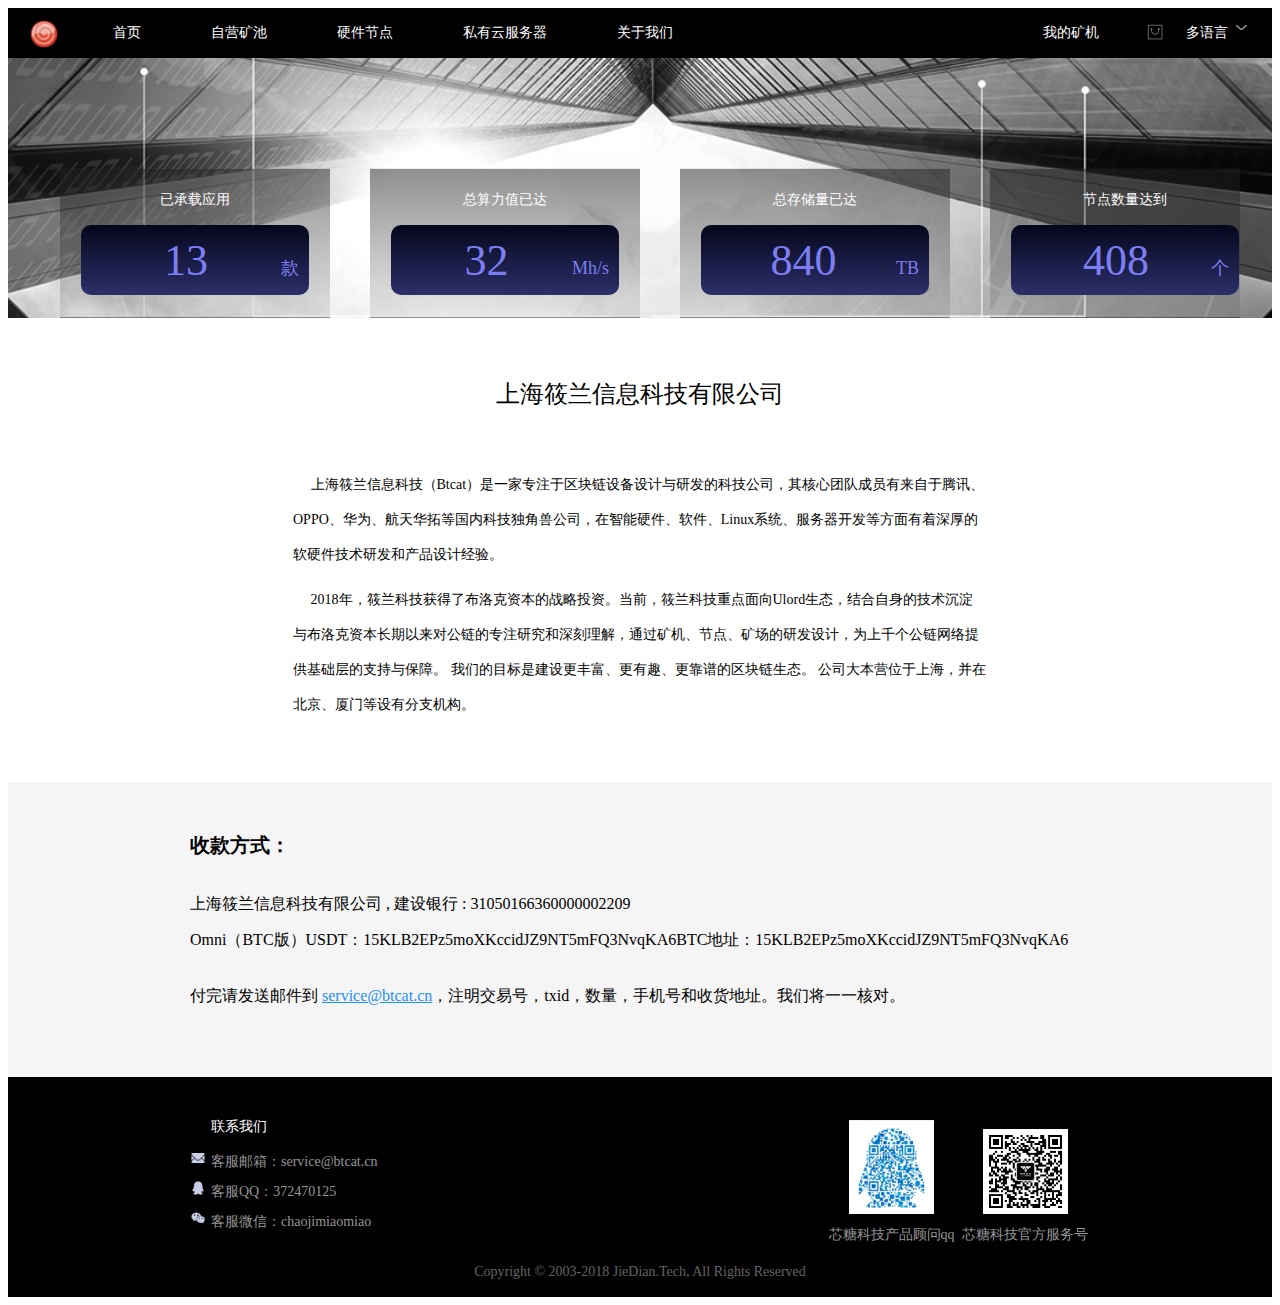
==== commit 68f378cb: "改首页和矿页" ====
--- a/aboutus.html
+++ b/aboutus.html
@@ -1,5 +1,6 @@
 ﻿<!DOCTYPE html>
 <html>
+
 <head>
     <meta http-equiv="Content-Type" content="text/html; charset=utf-8" />
     <meta charset="utf-8" />
@@ -9,138 +10,138 @@
     <meta name="keywords" content="云节点服务器,硬件节点,Ulord,芯糖科技,POS" />
     <link rel="icon" href="Content/img/logo_new.png" />
     <link href="Content/css/style.css" rel="stylesheet" />
-    <link href="Content/js/layui/css/layui.css" rel="stylesheet" />
     <script src="Content/js/jquery-1.11.0.min.js"></script>
     <script src="Content/js/jquery.SuperSlide.2.1.2.js"></script>
     <script src="Content/js/common.js"></script>
-    <script src="Content/js/layui/lay/dest/layui.all.js"></script>
     <script src="Content/js/dict.js"></script>
 
     <link href="Content/css/app.33aa95e2.css" rel="preload" as="style">
     <link href="Content/css/app.33aa95e2.css" rel="stylesheet">
 
     <script>(function flexible(window, document) {
-        var docEl = document.documentElement
-        var dpr = window.devicePixelRatio || 1
-
-        // adjust body font size
-        function setBodyFontSize() {
-            if (document.body) {
-                document.body.style.fontSize = (16 * dpr) + 'px'
-            } else {
-                document.addEventListener('DOMContentLoaded', setBodyFontSize)
-            }
-        }
-
-        setBodyFontSize();
-
-        // set 1rem = viewWidth / 10
-        function setRemUnit() {
-            var rem = docEl.clientWidth / 3.75
-            docEl.style.fontSize = rem + 'px'
-        }
-
-        setRemUnit()
-
-        // reset rem unit on page resize
-        window.addEventListener('resize', setRemUnit)
-        window.addEventListener('pageshow', function (e) {
-            if (e.persisted) {
-                setRemUnit()
-            }
-        })
-    }(window, document))</script>
+            var docEl = document.documentElement
+            var dpr = window.devicePixelRatio || 1
+
+            function setRemUnit() {
+                var rem = docEl.clientWidth / 3.75
+                docEl.style.fontSize = rem + 'px'
+            }
+            setRemUnit()
+
+            // reset rem unit on page resize
+            window.addEventListener('resize', setRemUnit)
+            window.addEventListener('pageshow', function (e) {
+                if (e.persisted) {
+                    setRemUnit()
+                }
+            })
+        }(window, document))</script>
 </head>
+
 <body>
     <div class="header">
-    	
-    </div>
-
-<div class="banner">
-    <img src="Content/img/about_new_meitu_1.jpg" width="100%" />
-</div>
-<div class="more-container" style="margin-top: -200px;">
-    <div class="container">
-        <div class="status-box m-hide">
-            <div class="box">
-                <h6>已承载应用</h6>
-                <div class="content-box"><span>13</span><span class="unit">款</span></div>
-            </div>
-            <div class="box">
-                <h6>总算力值已达</h6>
-                <div class="content-box"><span>32</span><span class="unit">Mh/s</span></div>
-            </div>
-            <div class="box">
-                <h6>总存储量已达</h6>
-                <div class="content-box"><span>840</span><span class="unit">TB</span></div>
-            </div>
-            <div class="box">
-                <h6>节点数量达到</h6>
-                <div class="content-box"><span>408</span><span class="unit">个</span></div>
+
+    </div>
+
+    <div class="banner" style="
+    width: 100%; min-width: 1220px;
+    height: 260px;
+    background-image: url(Content/img/about_new_meitu_1.jpg);
+    /*水平垂直居中*/
+    background-repeat: no-repeat;
+    background-size: cover;
+    background-position: center;">
+    </div>
+    <center style="
+width: 100%; min-width: 1220px;">
+        <div class="more-container" style="margin-top: -150px;">
+            <div class="container">
+                <div class="status-box m-hide">
+                    <div class="box">
+                        <h6>已承载应用</h6>
+                        <div class="content-box"><span>13</span><span class="unit">款</span></div>
+                    </div>
+                    <div class="box">
+                        <h6>总算力值已达</h6>
+                        <div class="content-box"><span>32</span><span class="unit">Mh/s</span></div>
+                    </div>
+                    <div class="box">
+                        <h6>总存储量已达</h6>
+                        <div class="content-box"><span>840</span><span class="unit">TB</span></div>
+                    </div>
+                    <div class="box">
+                        <h6>节点数量达到</h6>
+                        <div class="content-box"><span>408</span><span class="unit">个</span></div>
+                    </div>
+                </div>
+                <div class="status-box-mobile m-show">
+                    <div class="box">
+                        <div class="content-box"><span>13</span><span class="unit">款</span></div>
+                        <h6>UDFS已承载应用</h6>
+                    </div>
+                    <div class="box">
+                        <div class="content-box"><span>32</span><span class="unit">个</span></div>
+                        <h6>已享受优质存储服务的客户数量</h6>
+                    </div>
+                    <div class="box">
+                        <div class="content-box"><span>840</span><span class="unit">TB</span></div>
+                        <h6>总存储量已达</h6>
+                    </div>
+                    <div class="box">
+                        <div class="content-box"><span>408</span><span class="unit">个</span></div>
+                        <h6>节点数量达到</h6>
+                    </div>
+                </div>
+                <div class="clearfix"></div>
+
             </div>
         </div>
-        <div class="status-box-mobile m-show">
-            <div class="box">
-                <div class="content-box"><span>13</span><span class="unit">款</span></div>
-                <h6>UDFS已承载应用</h6>
-            </div>
-            <div class="box">
-                <div class="content-box"><span>32</span><span class="unit">个</span></div>
-                <h6>已享受优质存储服务的客户数量</h6>
-            </div>
-            <div class="box">
-                <div class="content-box"><span>840</span><span class="unit">TB</span></div>
-                <h6>总存储量已达</h6>
-            </div>
-            <div class="box">
-                <div class="content-box"><span>408</span><span class="unit">个</span></div>
-                <h6>节点数量达到</h6>
-            </div>
+    </center>
+
+    <div class="about">
+        <div class="title">上海筱兰信息科技有限公司</div>
+        <div class="text">
+            <p> &nbsp;&nbsp;&nbsp;&nbsp;
+                上海筱兰信息科技（Btcat）是一家专注于区块链设备设计与研发的科技公司，其核心团队成员有来自于腾讯、OPPO、华为、航天华拓等国内科技独角兽公司，在智能硬件、软件、Linux系统、服务器开发等方面有着深厚的软硬件技术研发和产品设计经验。
+            </p>
+            <p style="margin-top:10px;">
+                &nbsp;&nbsp;&nbsp;&nbsp;
+                2018年，筱兰科技获得了布洛克资本的战略投资。当前，筱兰科技重点面向Ulord生态，结合自身的技术沉淀与布洛克资本长期以来对公链的专注研究和深刻理解，通过矿机、节点、矿场的研发设计，为上千个公链网络提供基础层的支持与保障。
+                我们的目标是建设更丰富、更有趣、更靠谱的区块链生态。
+                公司大本营位于上海，并在北京、厦门等设有分支机构。
+            </p>
         </div>
-        <div class="clearfix"></div>
-
-    </div>
-</div>
-<div class="about">  
-    <div class="title">上海筱兰信息科技有限公司</div>
-    <div class="text">
-        <p>上海筱兰信息科技（Btcat）是一家专注于区块链设备设计与研发的科技公司，其核心团队成员有来自于腾讯、OPPO、华为、航天华拓等国内科技独角兽公司，在智能硬件、软件、Linux系统、服务器开发等方面有着深厚的软硬件技术研发和产品设计经验。</p>
-        <p style="margin-top:10px;">
-            &nbsp;&nbsp;&nbsp;&nbsp; 2018年，筱兰科技获得了布洛克资本的战略投资。当前，筱兰科技重点面向Ulord生态，结合自身的技术沉淀与布洛克资本长期以来对公链的专注研究和深刻理解，通过矿机、节点、矿场的研发设计，为上千个公链网络提供基础层的支持与保障。
-            我们的目标是建设更丰富、更有趣、更靠谱的区块链生态。
-            公司大本营位于上海，并在北京、厦门等设有分支机构。
-        </p>
-    </div>
-</div>
+    </div>
 
     <div class="black_news">
-   	  	<ul>
-    		<b>收款方式：</b>
-    	</ul>
-    	<ul>
-            <li>上海筱兰信息科技有限公司 , 建设银行 :  31050166360000002209</li>
+        <ul>
+            <b>收款方式：</b>
+        </ul>
+        <ul>
+            <li>上海筱兰信息科技有限公司 , 建设银行 : 31050166360000002209</li>
             <li>Omni（BTC版）USDT：15KLB2EPz5moXKccidJZ9NT5mFQ3NvqKA6</li>
-    		<li>BTC地址：15KLB2EPz5moXKccidJZ9NT5mFQ3NvqKA6</li>
-    	</ul>
-    	<ul>
-			<li>付完请发送邮件到<a href="mailto:service@btcat.cn" style="color:dodgerblue"> <u>service@btcat.cn</u></a>，注明交易号，txid，数量，手机号和收货地址。我们将一一核对。</li>
-    	</ul>
-	</div>
+            <li>BTC地址：15KLB2EPz5moXKccidJZ9NT5mFQ3NvqKA6</li>
+        </ul>
+        <ul>
+            <li>付完请发送邮件到<a href="mailto:service@btcat.cn" style="color:dodgerblue">
+                    <u>service@btcat.cn</u></a>，注明交易号，txid，数量，手机号和收货地址。我们将一一核对。</li>
+        </ul>
+    </div>
 
     <div class="footer">
-        
-    </div>
-    
+
+    </div>
+
     <script>
-    	$(function(){
-        	$(".header").load("header.html");
-        	$(".footer").load("footer.html");			
-    	});
-		window.onload = function() {
-			$(".selected").removeClass("selected");
-			$(".nav6").addClass("selected")
-		}
-	</script>
+        $(function () {
+            $(".header").load("header.html");
+            $(".footer").load("footer.html");
+        });
+        window.onload = function () {
+            $(".selected").removeClass("selected");
+            $(".nav6").addClass("selected")
+        }
+    </script>
 
     <script>
         $(function () {
@@ -169,7 +170,7 @@
             if (userId != null) {
                 $('.top-mg-ul').hide();
                 $('.top-mg-user').show();
-                $('.top-mg-user .username').text(userName.substr(0,6));
+                $('.top-mg-user .username').text(userName.substr(0, 6));
             }
 
             //注册
@@ -186,7 +187,7 @@
                     return;
                 }
                 var regMobile = /^1[23456789]\d{9}$/;
-                var regEmail=/^[a-zA-Z0-9_.-]+@[a-zA-Z0-9-]+(\.[a-zA-Z0-9-]+)*\.[a-zA-Z0-9]{2,6}$/;
+                var regEmail = /^[a-zA-Z0-9_.-]+@[a-zA-Z0-9-]+(\.[a-zA-Z0-9-]+)*\.[a-zA-Z0-9]{2,6}$/;
                 var reg = /[@]/gi;
                 if (reg.test(account)) {
                     if (!regEmail.test(account)) {
@@ -331,7 +332,7 @@
                 $(".footer").html(resultFooter);
             }
 
-            if (v == "tw"){
+            if (v == "tw") {
                 var result = setFanti($(".header").html());
                 $(".header").html(result);
 
@@ -355,4 +356,5 @@
         })();
     </script>
 </body>
-</html>
+
+</html>--- a/Content/css/style.css
+++ b/Content/css/style.css
@@ -79,7 +79,7 @@
 .index {width:100%;min-width:1220px; margin: auto; }
 .index .black_bfos{width:100%;min-width:1220px; background-color:#141517; color:#fff;}
 .index .black_bfos .bfos_grey1{ text-align:center;font-size:26px;font-weight:bold; padding-top: 48px;color:white}
-.index .black_bfos .bfos_grey2{ text-align:center;font-size:26px;font-weight:bold; padding-top: 28px;color:#eee;margin-bottom: 10px}
+.index .black_bfos .bfos_grey2{ text-align:center;font-size:26px; padding-top: 28px;color:#fff;margin-bottom: 10px; text-shadow:3px 3px 2px #ffff97;}
 .index .black_bfos .bfos_title{ text-align:center;font-size:18px;font-weight:bold; padding-top: 15px;color:#ccc}
 .index .black_bfos .bfos_info{ text-align:center;font-size:18px;font-weight:bold;color:#bbb;width:100%;margin-top: 10px;}
 .index .black_bfos .bfos_desc{text-align:center;margin-top:22px;}
--- a/Content/css/app.33aa95e2.css
+++ b/Content/css/app.33aa95e2.css
@@ -1,28 +1,4 @@
 @charset "UTF-8";
-
-html {
-	overflow: -moz-hidden-unscrollable;
-	height: 100%
-}
-
-body::-webkit-scrollbar {
-	display: none
-}
-
-body {
-	-ms-overflow-style: none;
-	height: 100%;
-	overflow: auto;
-	font-size: 16px;
-	background: transparent;
-	font-family: PingFangSC-Regular,Helvetica Neue,Helvetica,Hiragino Sans GB,Microsoft YaHei,"\5FAE\8F6F\96C5\9ED1",Arial,sans-serif;
-	overflow-x: hidden
-}
-
-a,a:active,a:hover,a:link {
-	text-decoration: none;
-	color: #bcc0e6
-}
 
 .page-enter {
 	opacity: 0
@@ -236,21 +212,6 @@
 	font-size: 14px!important;
 	-webkit-transform: translateY(-50%);
 	transform: translateY(-50%)
-}
-
-.el-cascader-menus.el-popper[data-v-1fb601b9] {
-	border: 1px solid #343972
-}
-
-.el-cascader-menus.el-popper .popper__arrow[data-v-1fb601b9],.el-cascader-menus.el-popper .popper__arrow[data-v-1fb601b9]:after {
-	border-bottom-color: #343972
-}
-
-.el-cascader-menus.el-popper .el-cascader-menu[data-v-1fb601b9] {
-	border-right: none;
-	background: -webkit-gradient(linear,left top,right top,from(#8acafc),to(#6ea4fc));
-	background: -webkit-linear-gradient(left,#8acafc,#6ea4fc);
-	background: linear-gradient(90deg,#8acafc,#6ea4fc)
 }
 
 .el-cascader-menus.el-popper .el-cascader-menu .el-cascader-menu__item[data-v-1fb601b9] {
--- a/Content/css/app.33aa95e2.css
+++ b/Content/css/app.33aa95e2.css
@@ -1,28 +1,4 @@
 @charset "UTF-8";
-
-html {
-	overflow: -moz-hidden-unscrollable;
-	height: 100%
-}
-
-body::-webkit-scrollbar {
-	display: none
-}
-
-body {
-	-ms-overflow-style: none;
-	height: 100%;
-	overflow: auto;
-	font-size: 16px;
-	background: transparent;
-	font-family: PingFangSC-Regular,Helvetica Neue,Helvetica,Hiragino Sans GB,Microsoft YaHei,"\5FAE\8F6F\96C5\9ED1",Arial,sans-serif;
-	overflow-x: hidden
-}
-
-a,a:active,a:hover,a:link {
-	text-decoration: none;
-	color: #bcc0e6
-}
 
 .page-enter {
 	opacity: 0
@@ -236,21 +212,6 @@
 	font-size: 14px!important;
 	-webkit-transform: translateY(-50%);
 	transform: translateY(-50%)
-}
-
-.el-cascader-menus.el-popper[data-v-1fb601b9] {
-	border: 1px solid #343972
-}
-
-.el-cascader-menus.el-popper .popper__arrow[data-v-1fb601b9],.el-cascader-menus.el-popper .popper__arrow[data-v-1fb601b9]:after {
-	border-bottom-color: #343972
-}
-
-.el-cascader-menus.el-popper .el-cascader-menu[data-v-1fb601b9] {
-	border-right: none;
-	background: -webkit-gradient(linear,left top,right top,from(#8acafc),to(#6ea4fc));
-	background: -webkit-linear-gradient(left,#8acafc,#6ea4fc);
-	background: linear-gradient(90deg,#8acafc,#6ea4fc)
 }
 
 .el-cascader-menus.el-popper .el-cascader-menu .el-cascader-menu__item[data-v-1fb601b9] {
